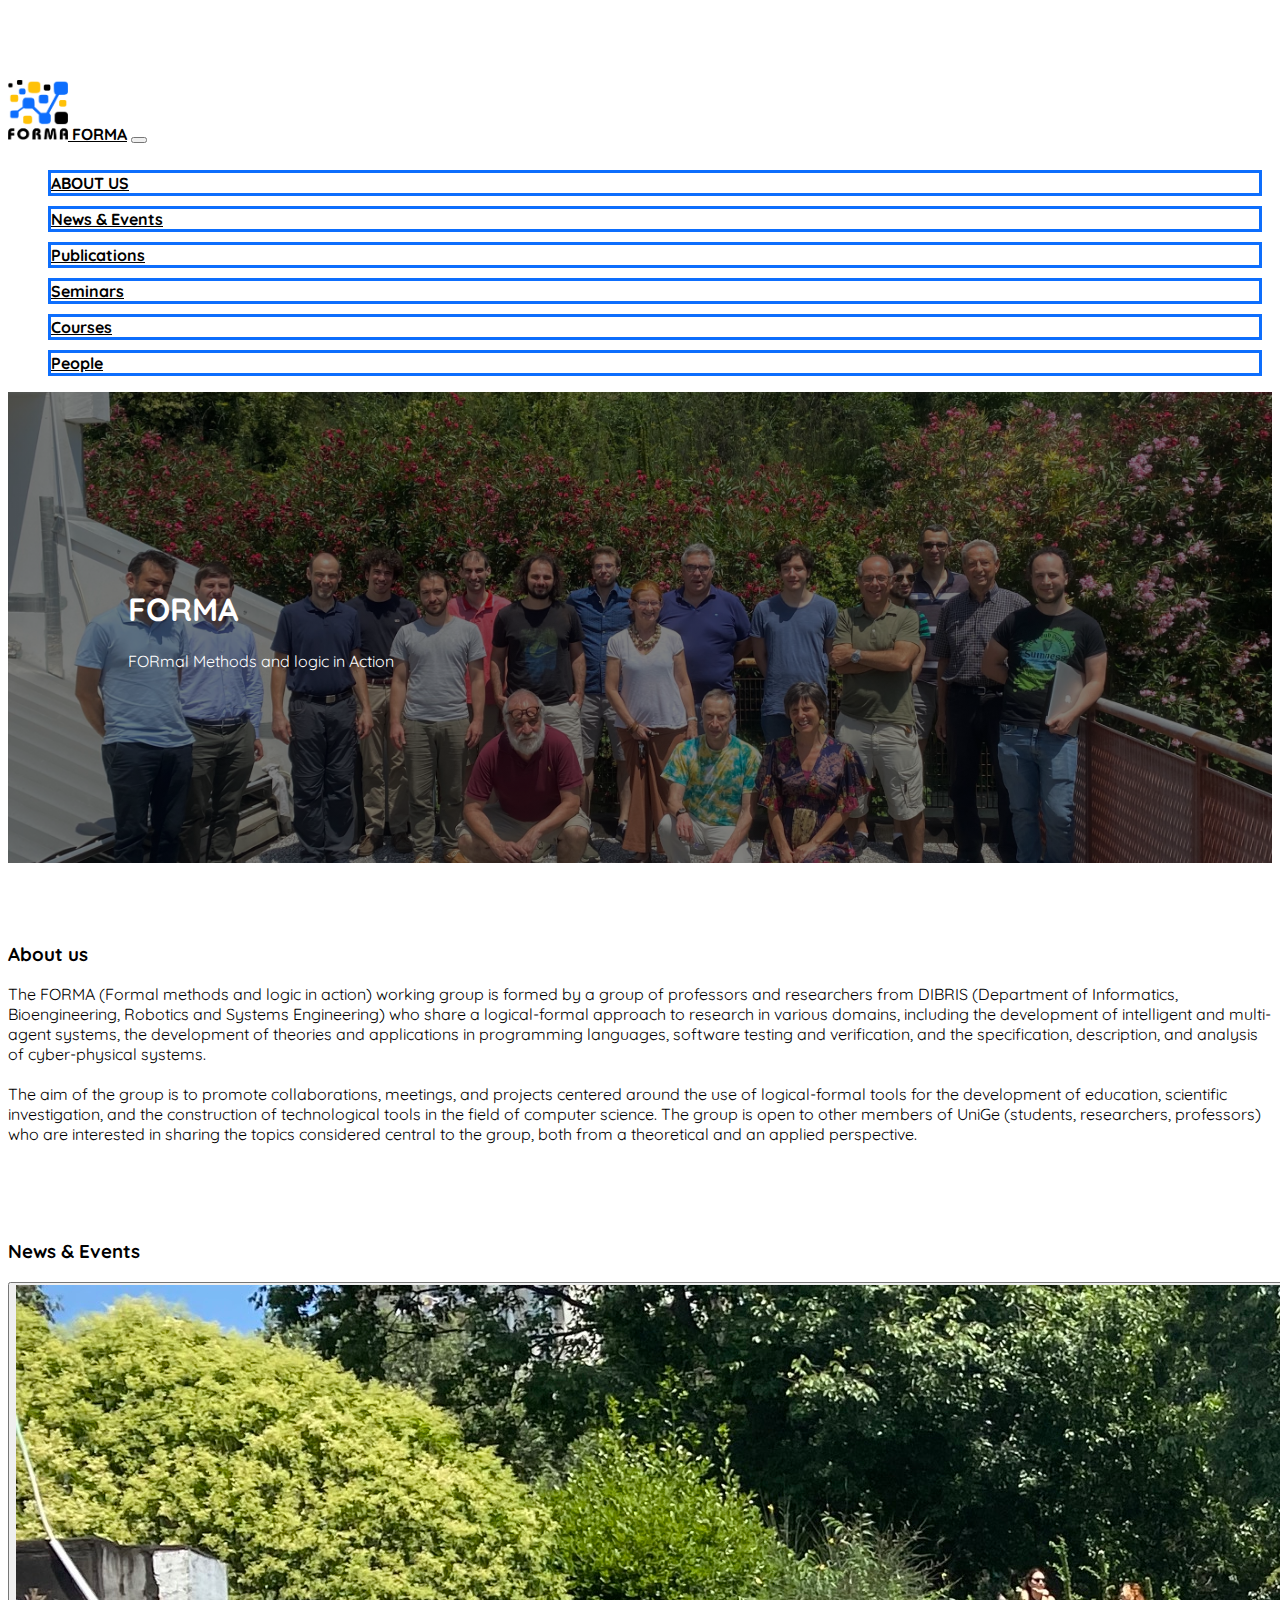
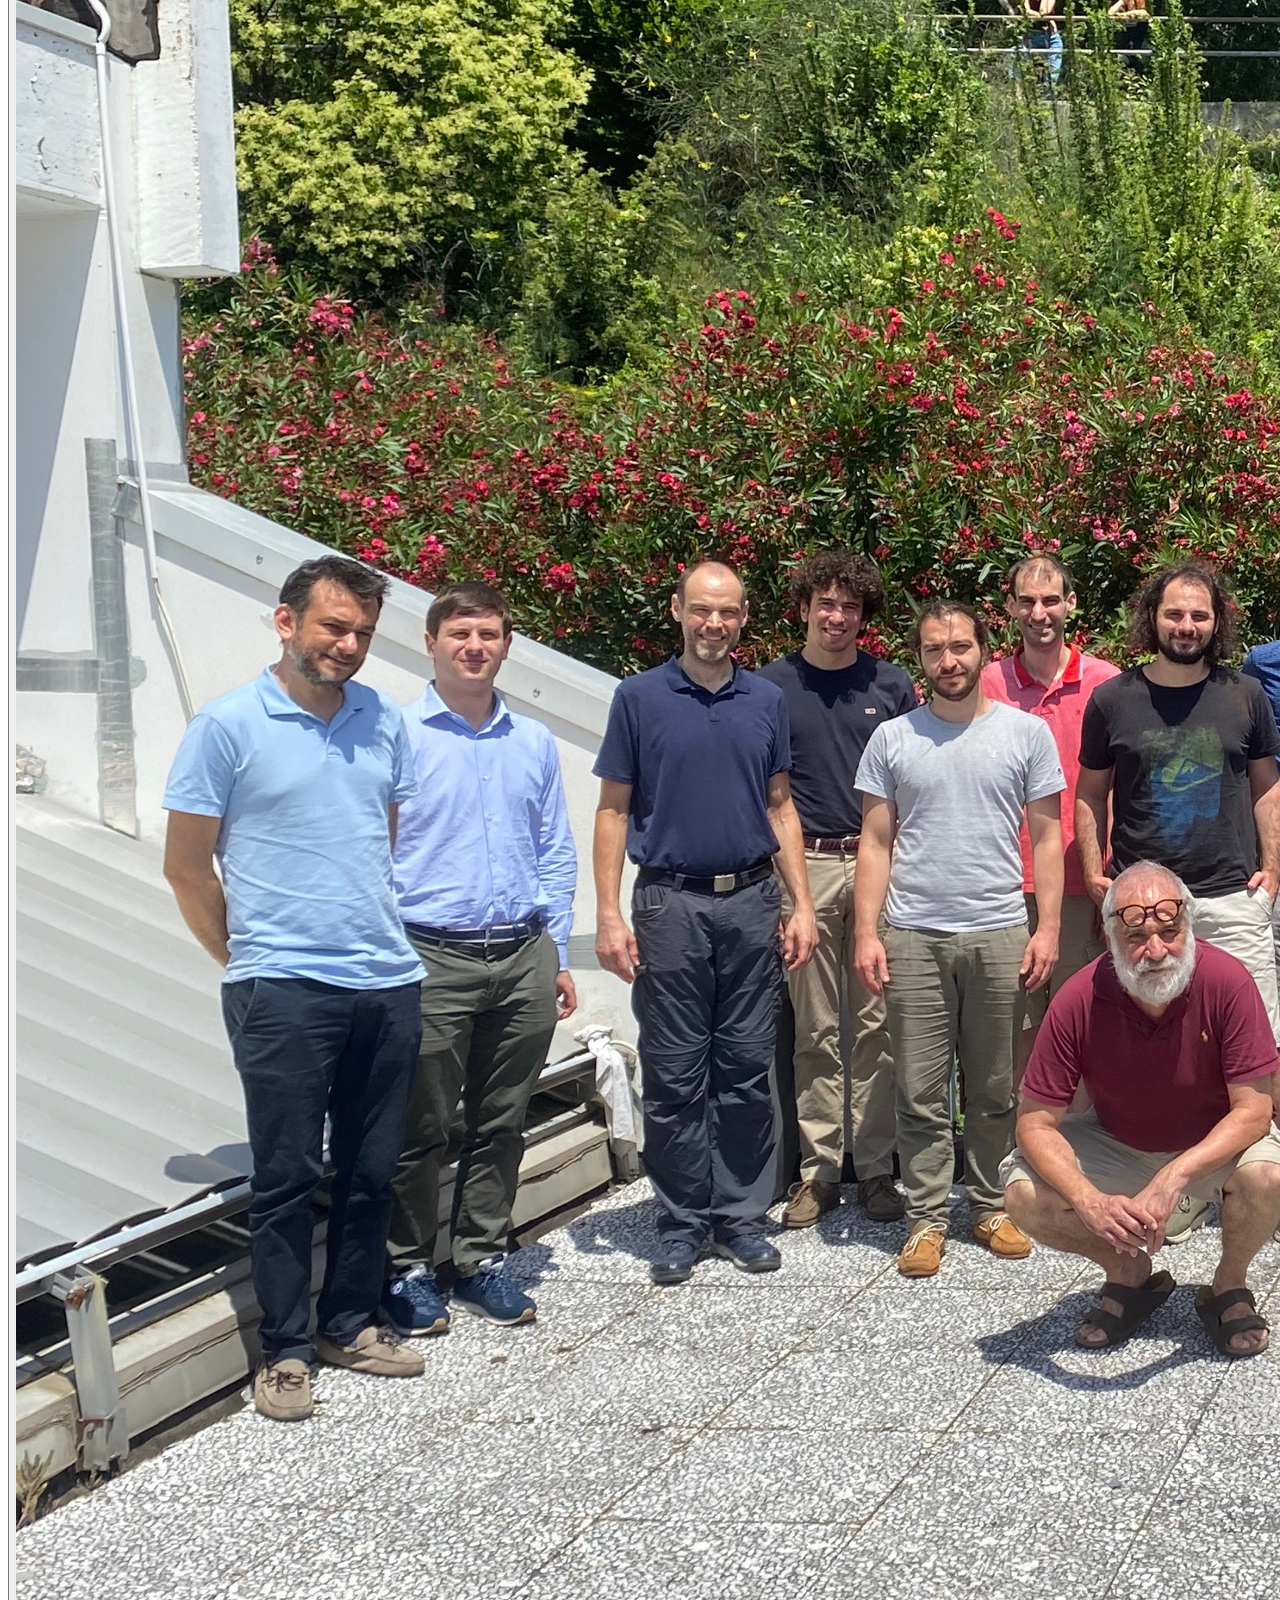
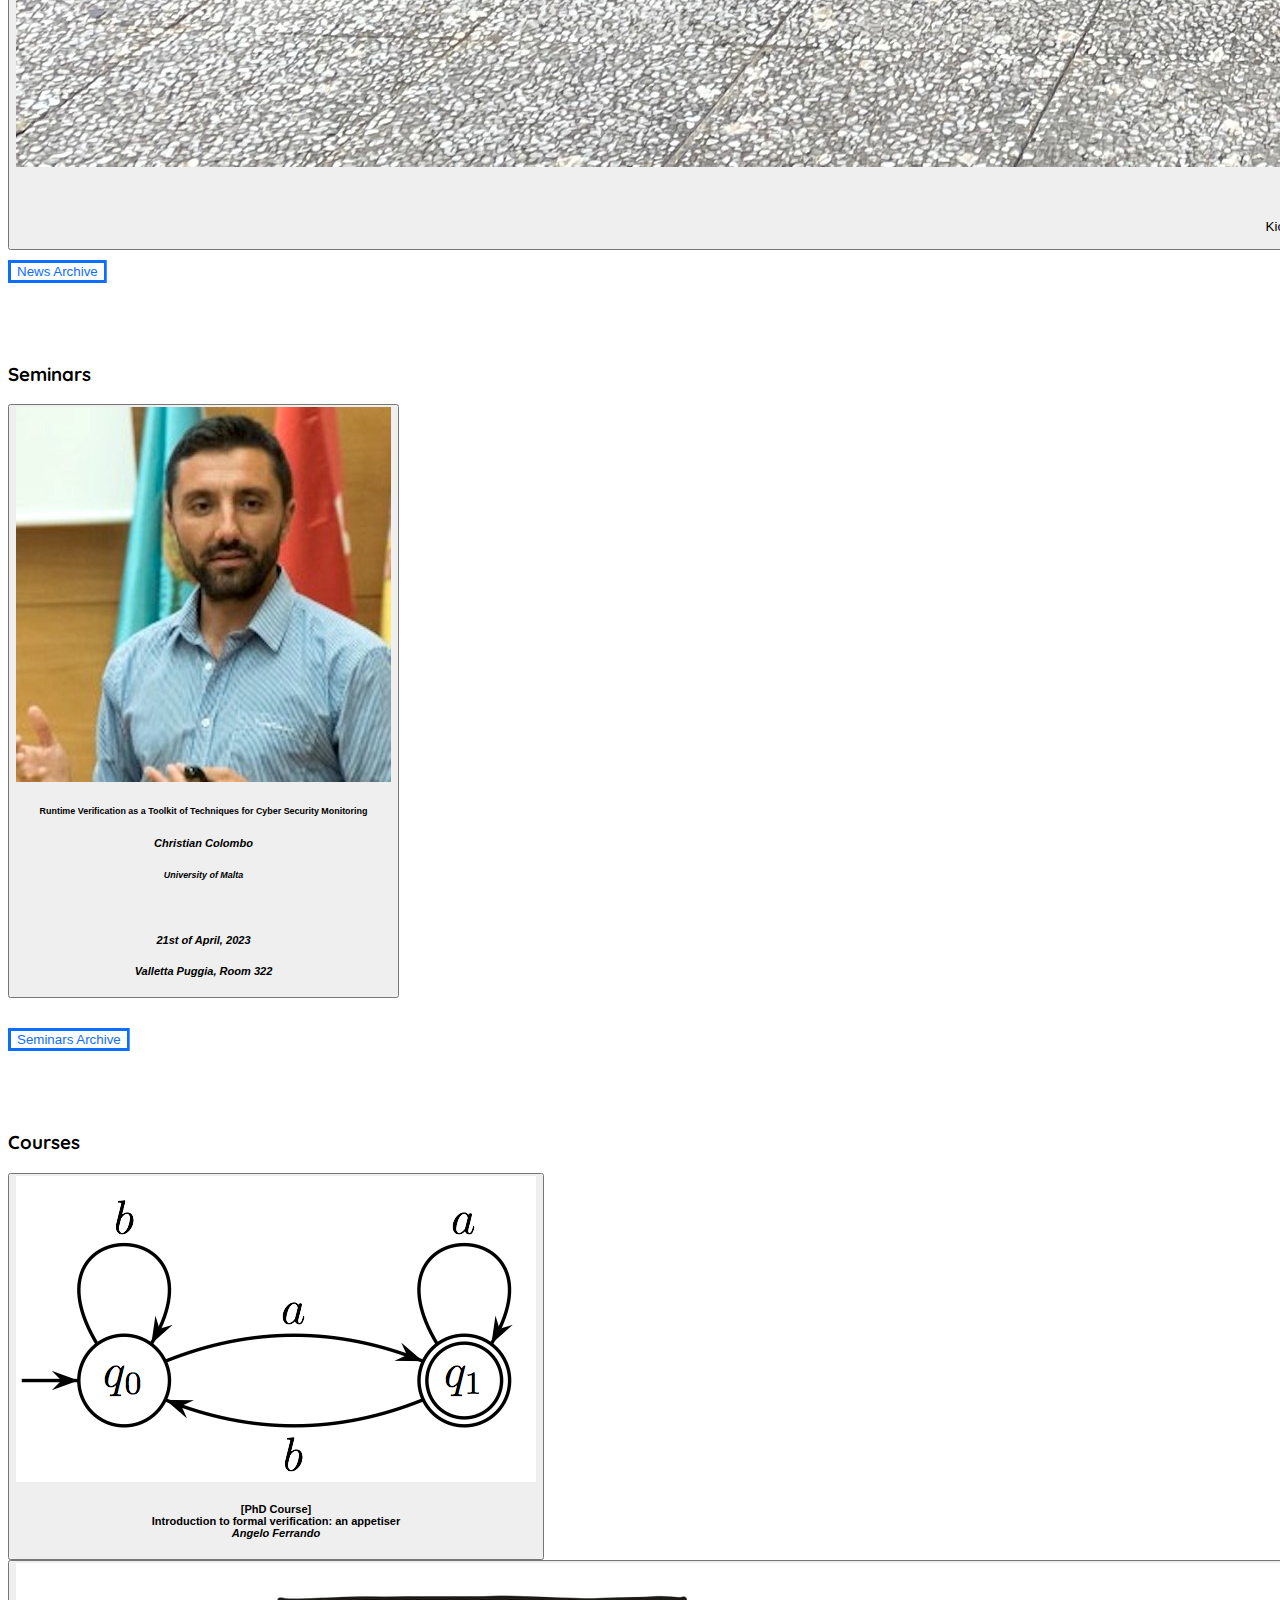
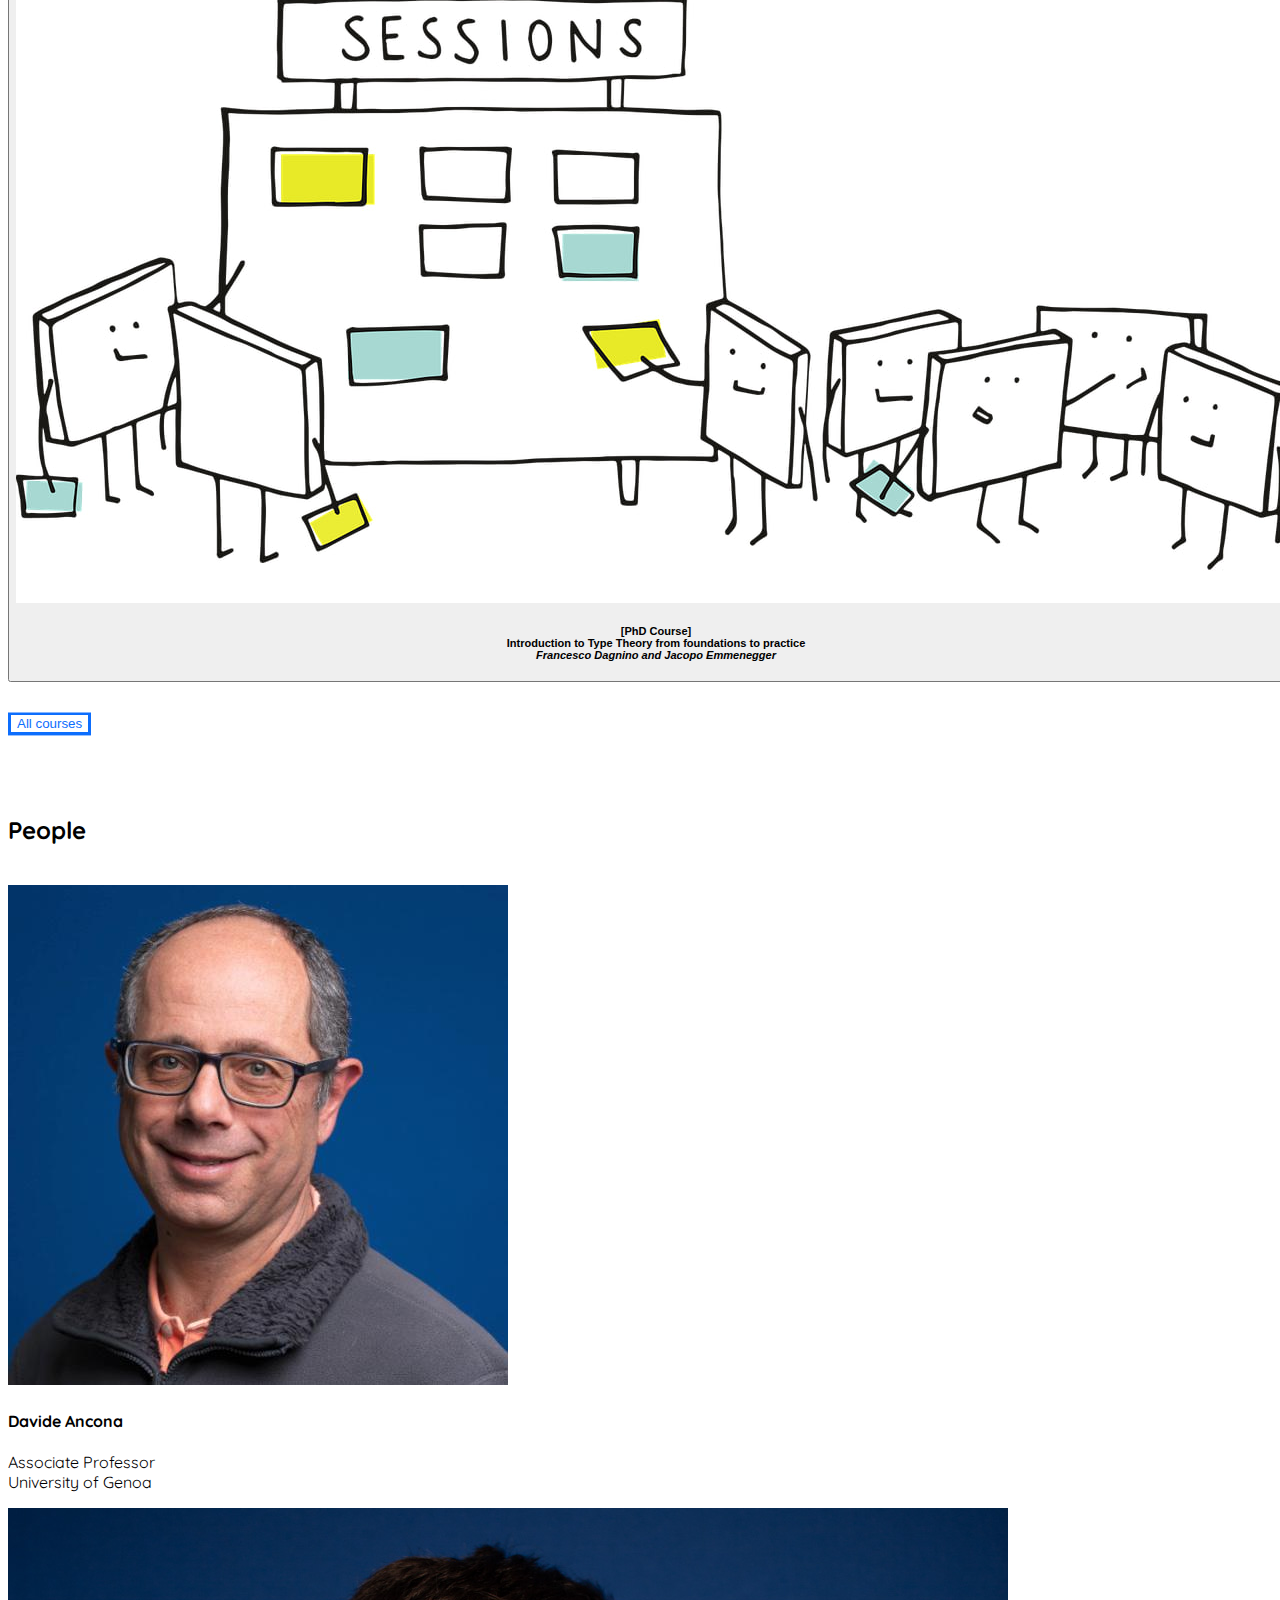
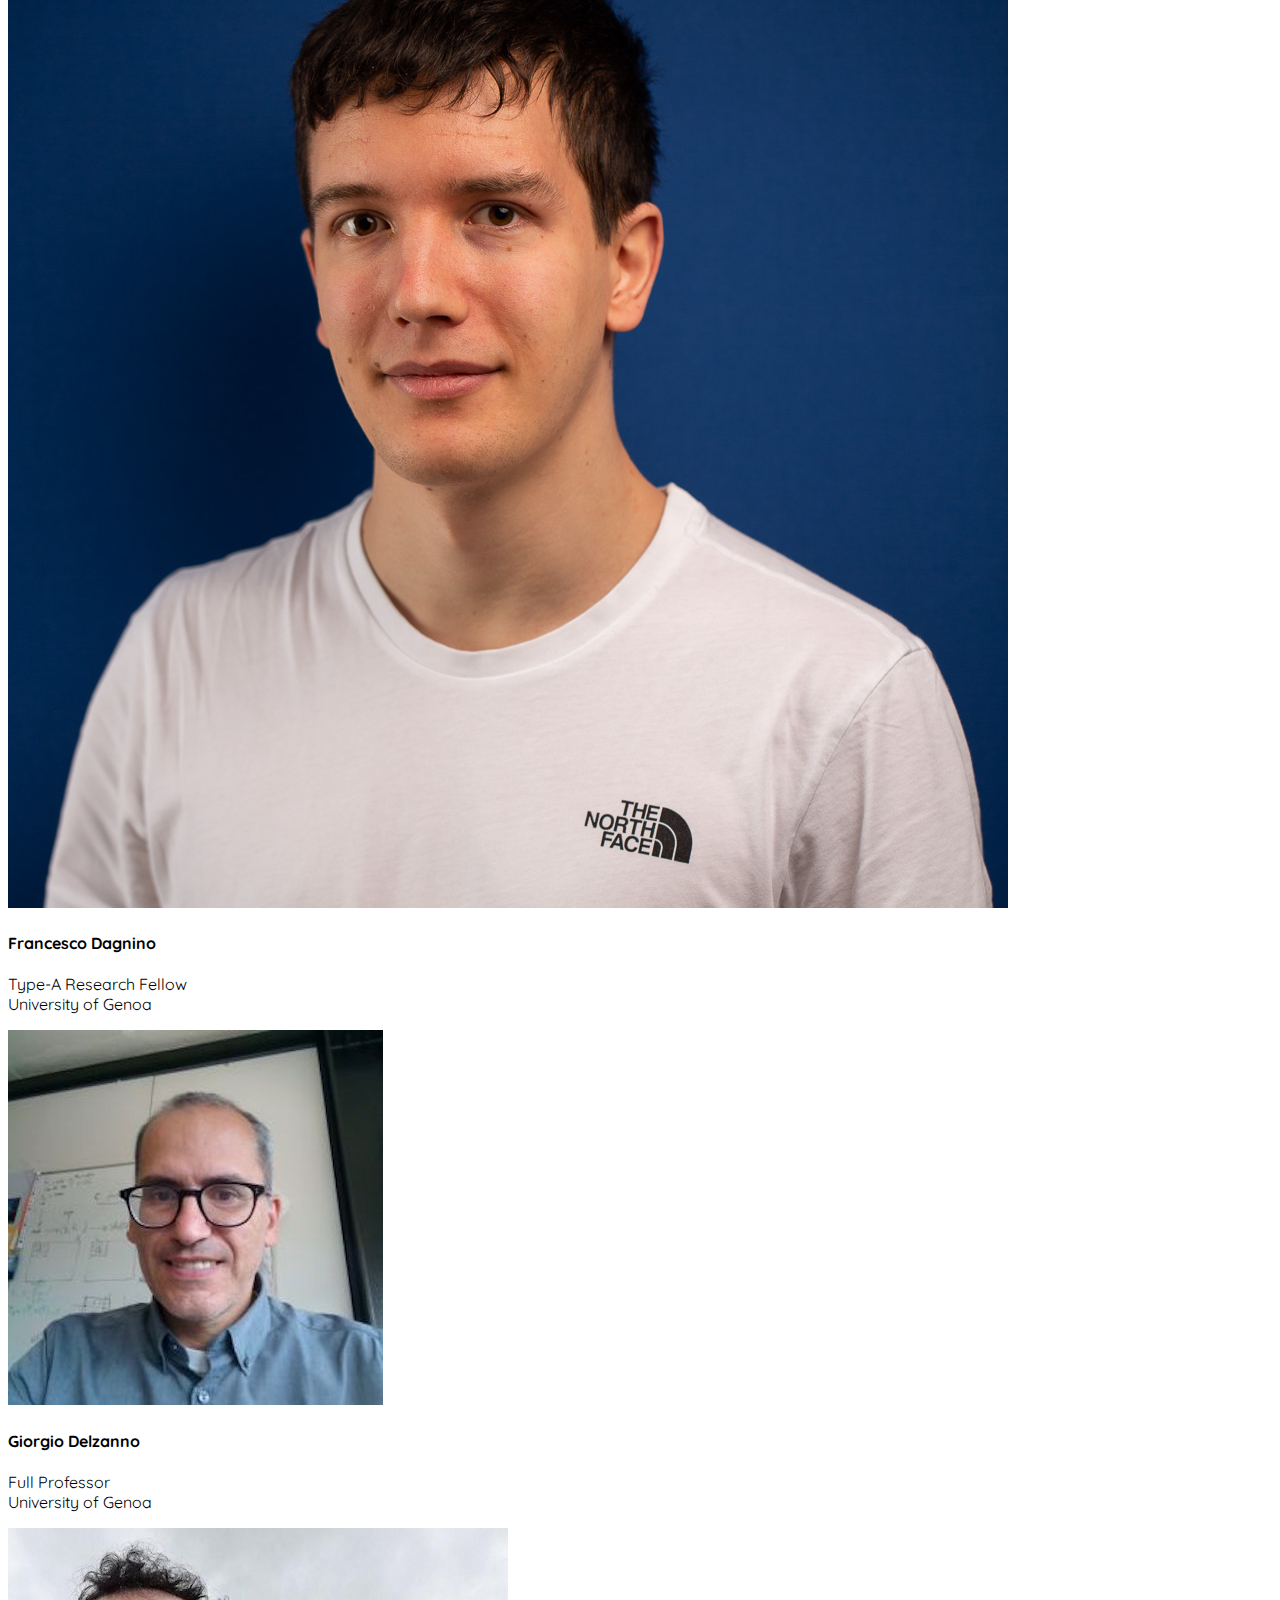
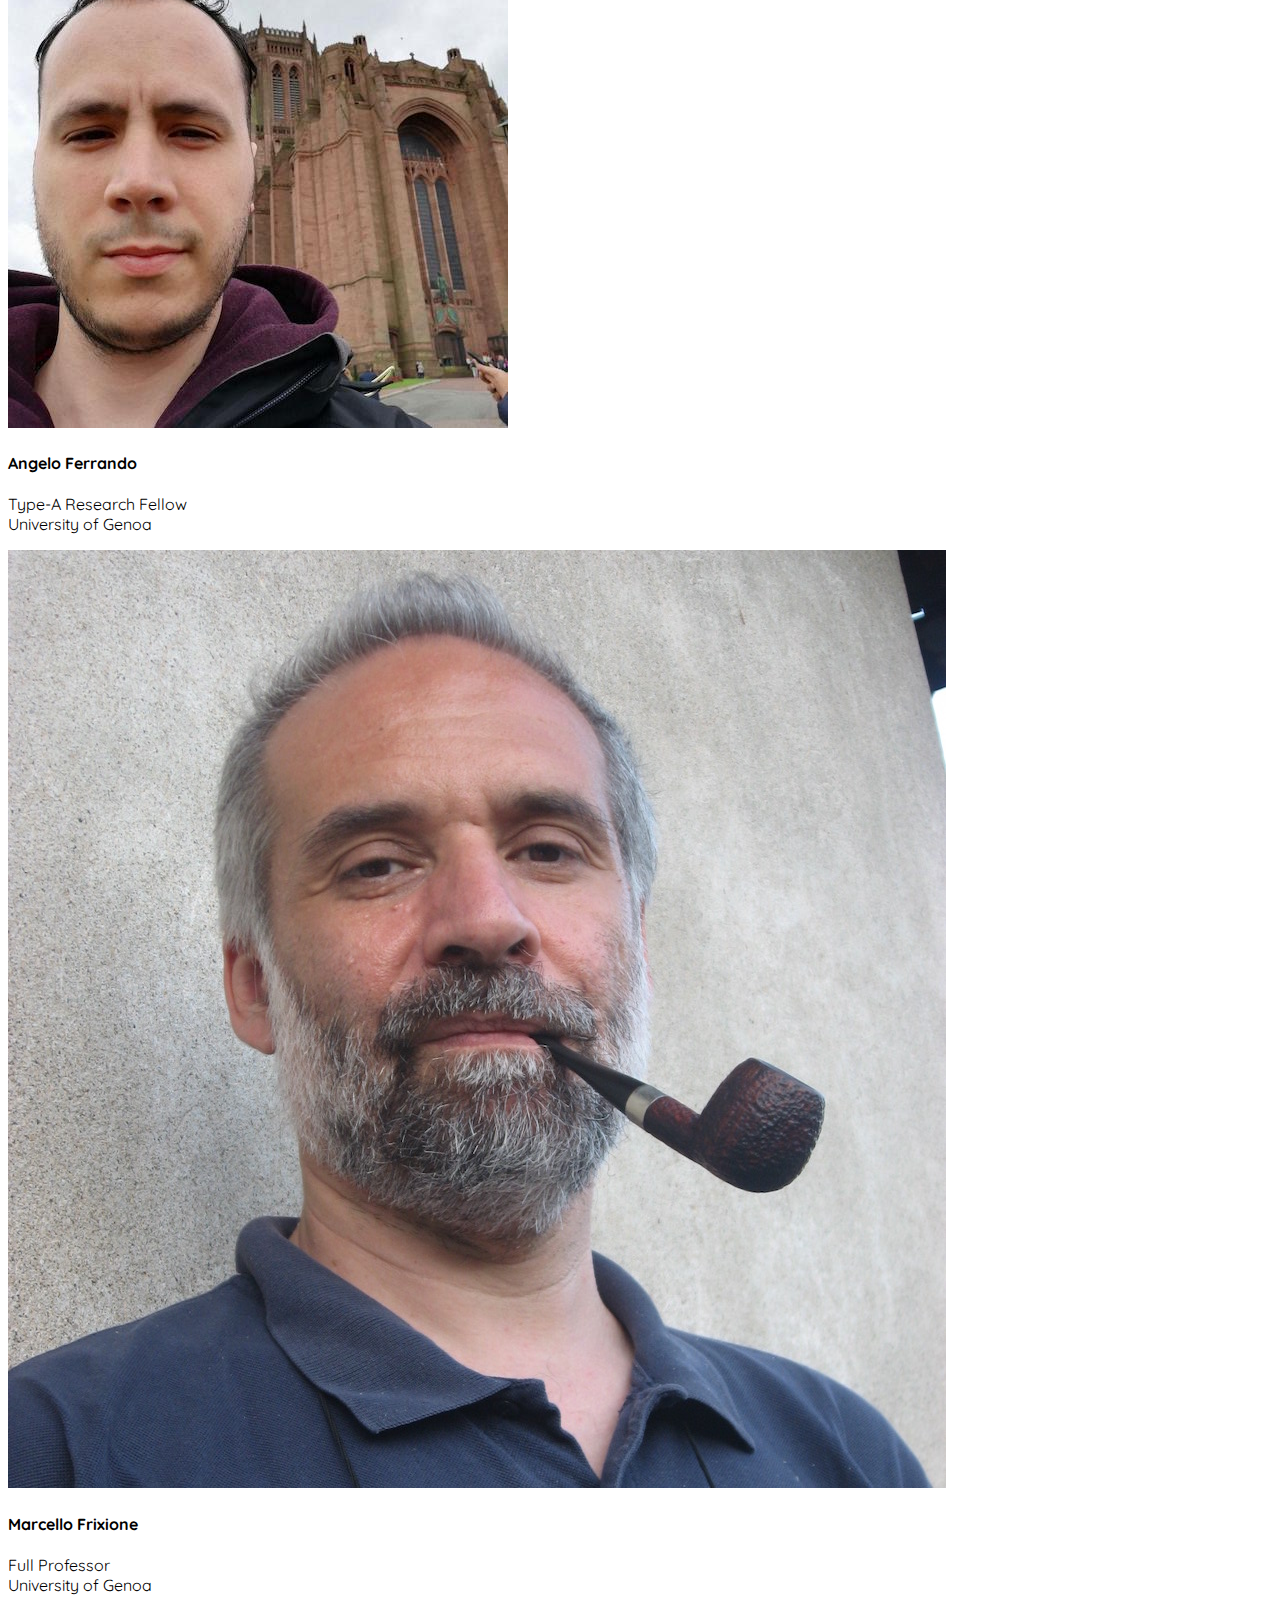
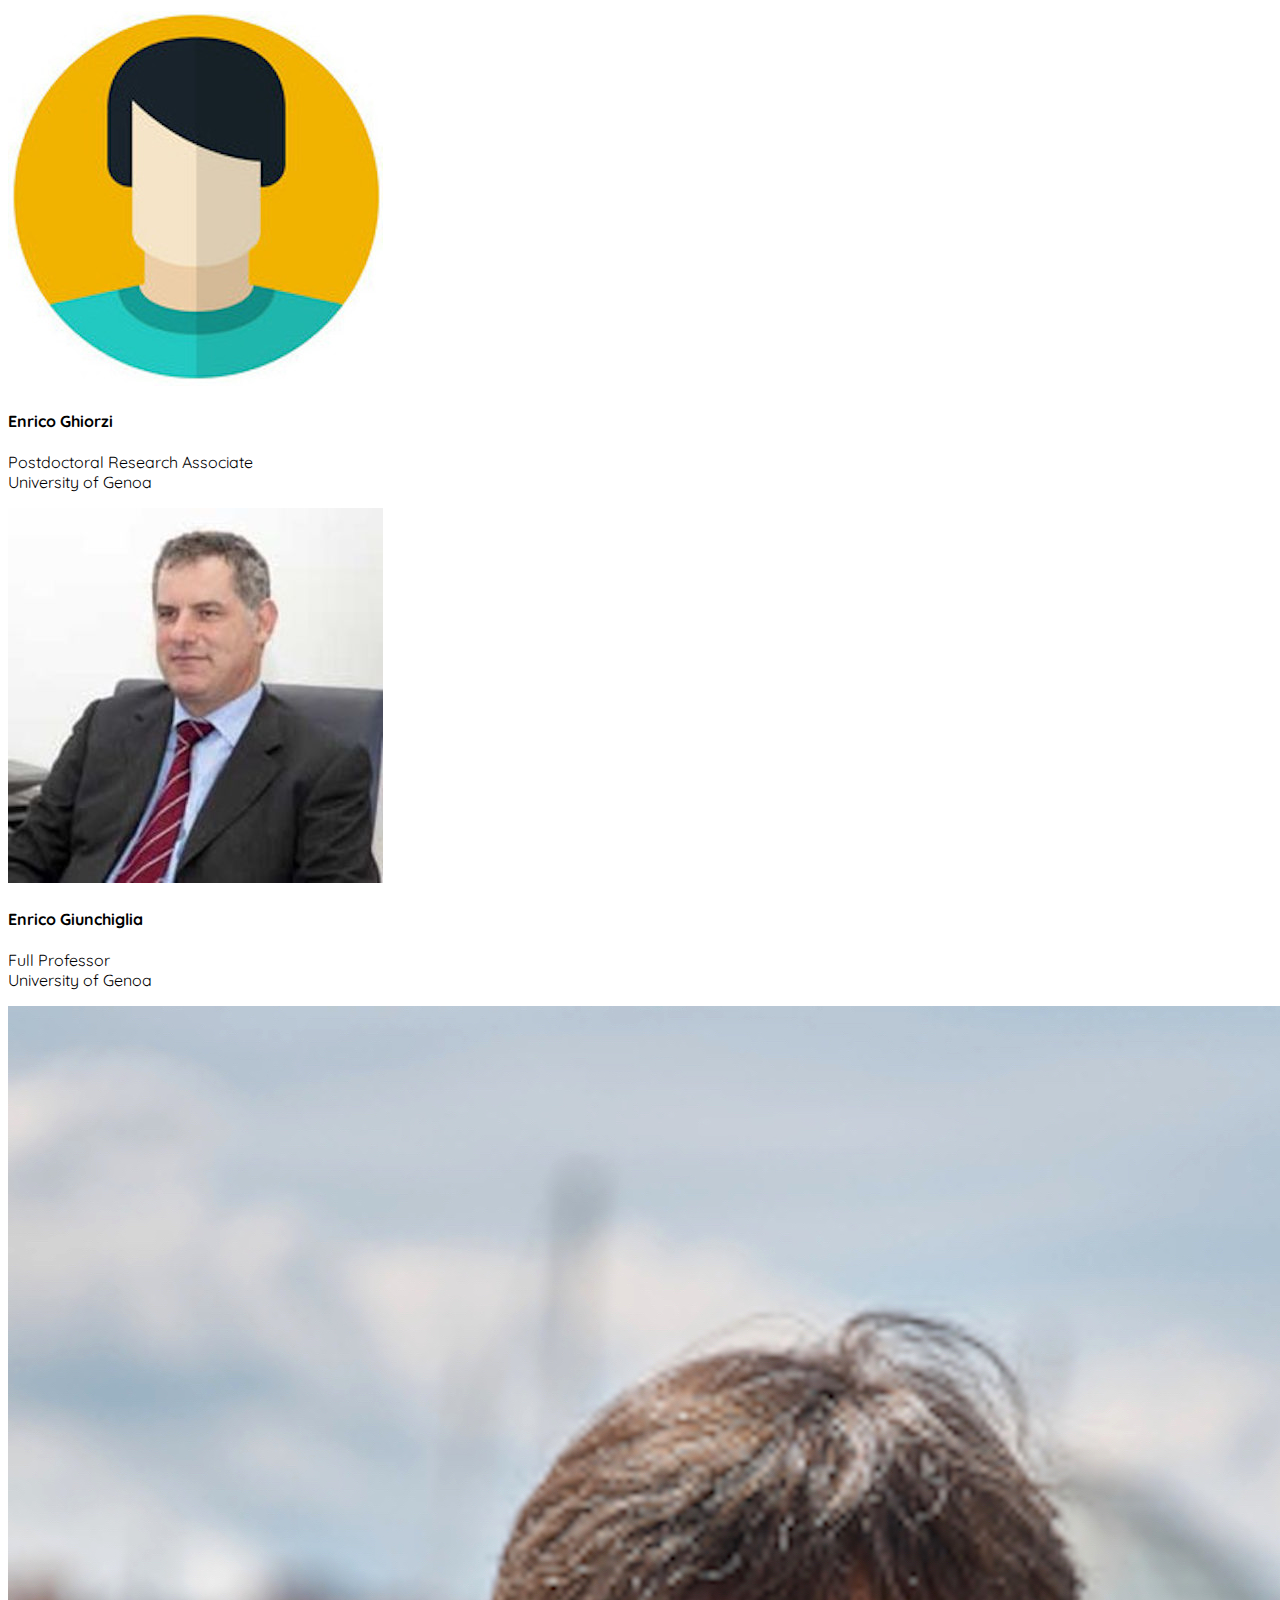
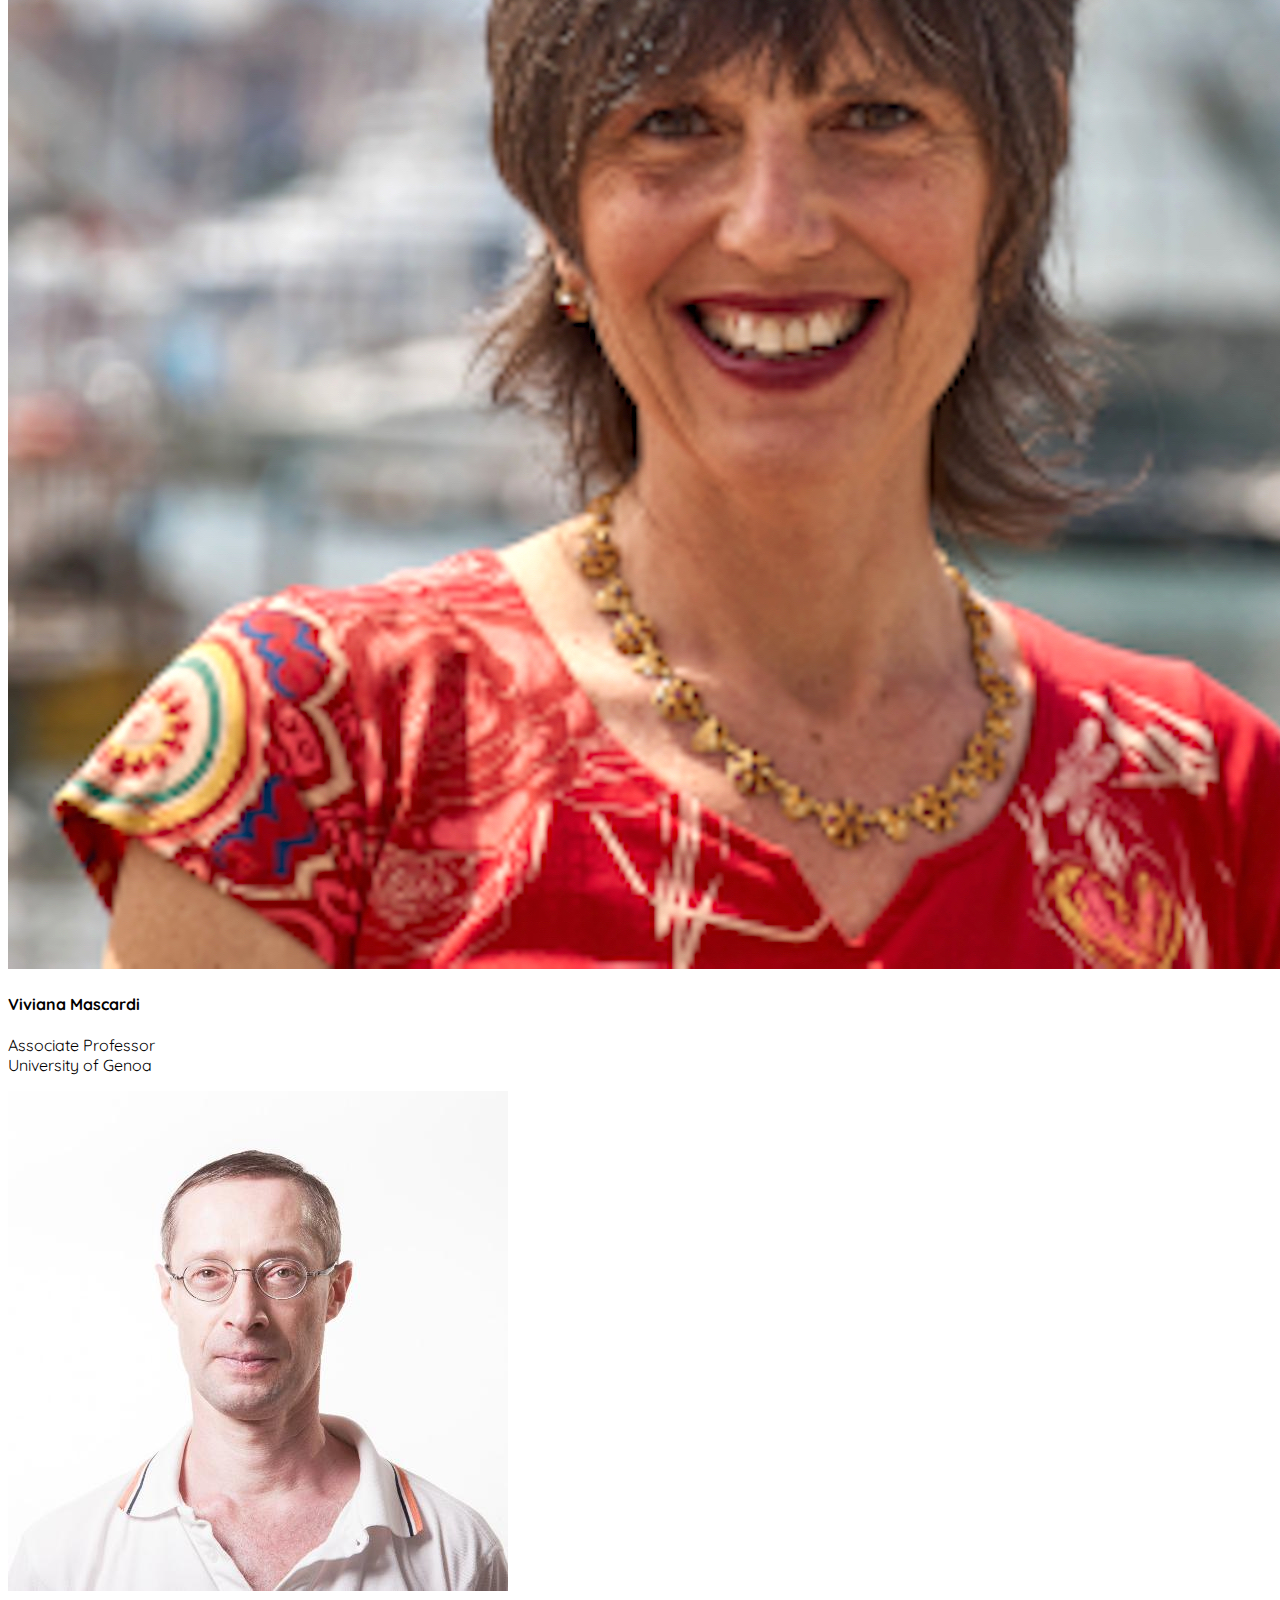
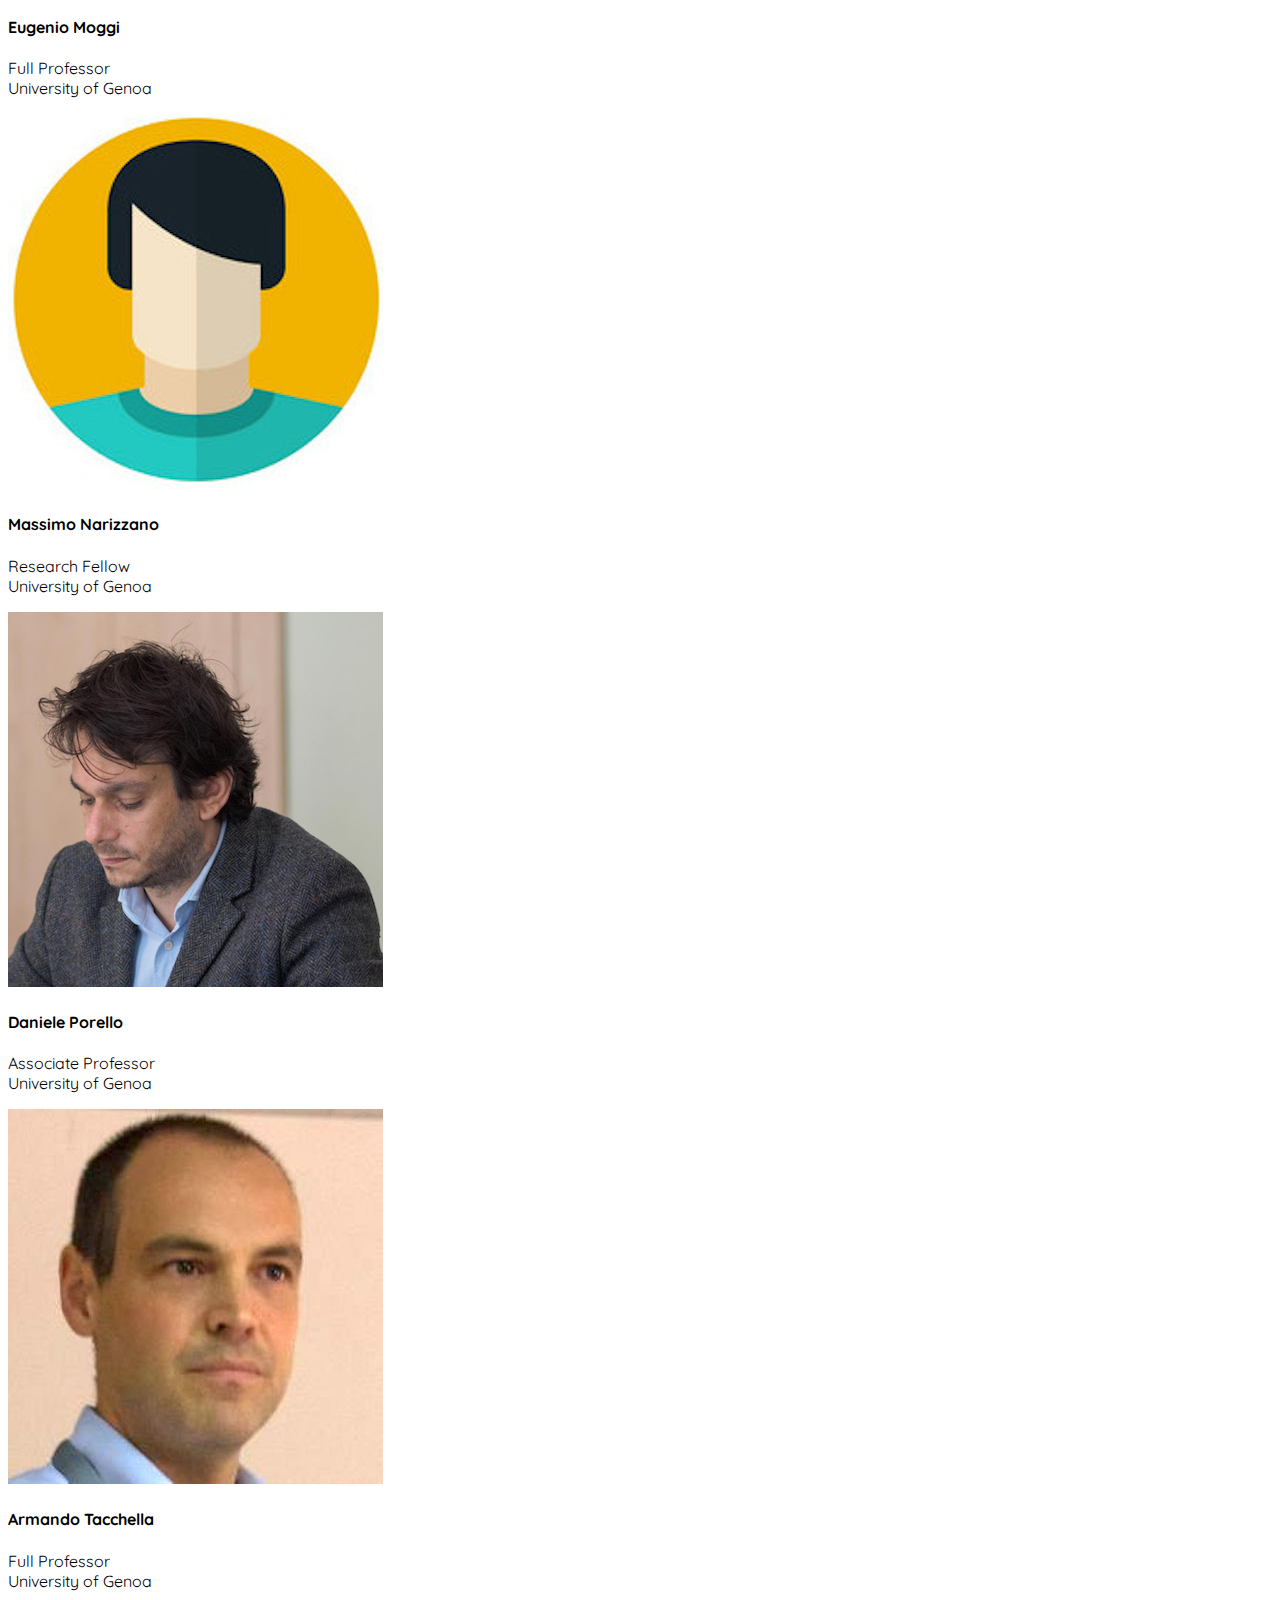
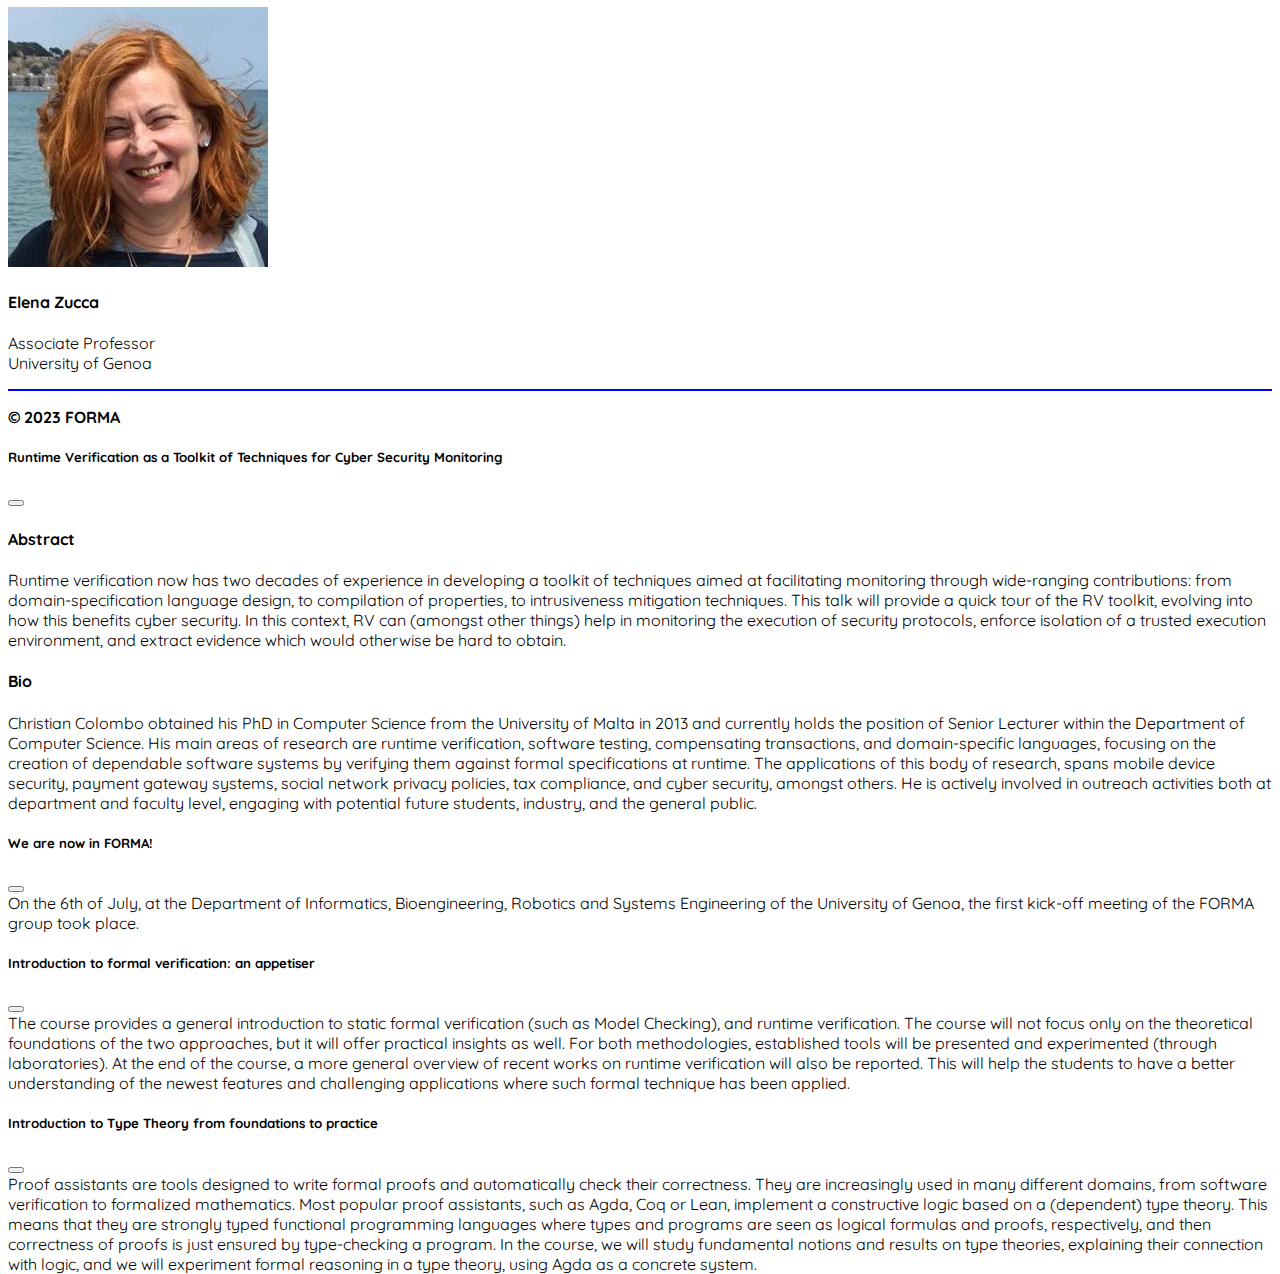
==== index.html @ 975b7815 "CSS updated" ====
<!doctype html>
<html lang="en">
  <head>
    <!-- Required meta tags -->
    <meta charset="utf-8">
    <meta name="viewport" content="width=device-width, initial-scale=1">

    <!-- Bootstrap CSS -->
    <link href="https://cdn.jsdelivr.net/npm/bootstrap@5.0.0-beta3/dist/css/bootstrap.min.css" rel="stylesheet" integrity="sha384-eOJMYsd53ii+scO/bJGFsiCZc+5NDVN2yr8+0RDqr0Ql0h+rP48ckxlpbzKgwra6" crossorigin="anonymous">
    <link rel="stylesheet" href="css/main.css">
    <link rel="stylesheet" href="https://cdn.jsdelivr.net/npm/bootstrap-icons@1.5.0/font/bootstrap-icons.css">

    <link rel="preconnect" href="https://fonts.googleapis.com">
      <link rel="preconnect" href="https://fonts.gstatic.com" crossorigin>
      <link href="https://fonts.googleapis.com/css2?family=Quicksand:wght@300;600&display=swap" rel="stylesheet">

    <title>FORMA</title>
    <link rel="apple-touch-icon" sizes="57x57" href="./images/favicon/apple-icon-57x57.png">
    <link rel="apple-touch-icon" sizes="60x60" href="./images/favicon/apple-icon-60x60.png">
    <link rel="apple-touch-icon" sizes="72x72" href="./images/favicon/apple-icon-72x72.png">
    <link rel="apple-touch-icon" sizes="76x76" href="./images/favicon/apple-icon-76x76.png">
    <link rel="apple-touch-icon" sizes="114x114" href="./images/favicon/apple-icon-114x114.png">
    <link rel="apple-touch-icon" sizes="120x120" href="./images/favicon/apple-icon-120x120.png">
    <link rel="apple-touch-icon" sizes="144x144" href="./images/favicon/apple-icon-144x144.png">
    <link rel="apple-touch-icon" sizes="152x152" href="./images/favicon/apple-icon-152x152.png">
    <link rel="apple-touch-icon" sizes="180x180" href="./images/favicon/apple-icon-180x180.png">
    <link rel="icon" type="image/png" sizes="192x192"  href="./images/favicon/android-icon-192x192.png">
    <link rel="icon" type="image/png" sizes="32x32" href="./images/favicon/favicon-32x32.png">
    <link rel="icon" type="image/png" sizes="96x96" href="./images/favicon/favicon-96x96.png">
    <link rel="icon" type="image/png" sizes="16x16" href="./images/favicon/favicon-16x16.png">
    <link rel="manifest" href="./images/favicon/manifest.json">
    <meta name="msapplication-TileColor" content="#ffffff">
    <meta name="msapplication-TileImage" content="./images/favicon/ms-icon-144x144.png">
    <meta name="theme-color" content="#ffffff">
  </head>

  <body>
    <!--Navbar-->
    <nav class="navbar fixed-top navbar-light bg-light navbar-expand-lg">
      <div class="container">
        <a class="navbar-brand" href="./index.html"><img src="./images/forma_logo.png" alt="" width="60" height="60" class="d-inline-block"> FORMA</a>
        <button class="navbar-toggler" type="button" data-bs-toggle="collapse" data-bs-target="#navbarSupportedContent" aria-controls="navbarSupportedContent" aria-expanded="false" aria-label="Toggle navigation">
          <span class="navbar-toggler-icon"></span>
        </button>
        <div class="collapse navbar-collapse" id="navbarSupportedContent">
          <ul class="navbar-nav ms-auto mb-2 mb-lg-0">
            <li class="nav-item d-1" style="--b:3px;--d:10px;" >
              <a class="nav-link active" aria-current="page" href="./index.html#aboutus">ABOUT US</a>
            </li>
              <li class="nav-item d-1" style="--b:3px;--d:10px;" >
              <a class="nav-link" href="./index.html#news" aria-disabled="true">News & Events</a>
              </li>
            <li class="nav-item d-1" style="--b:3px;--d:10px;" >
              <a class="nav-link" href="./publications.html" aria-disabled="true">Publications</a>
            </li>
            <li class="nav-item d-1" style="--b:3px;--d:10px;" >
              <a class="nav-link" href="./index.html#seminars" aria-disabled="true">Seminars</a>
            </li>
            <li class="nav-item d-1" style="--b:3px;--d:10px;" >
              <a class="nav-link" href="./index.html#courses" aria-disabled="true">Courses</a>
            </li>
            <li class="nav-item d-1" style="--b:3px;--d:10px;" >
              <a class="nav-link" href="./index.html#people">People</a>
            </li>
          </ul>
        </div>
      </div>
    </nav>

    <!--Jumbotron-->
    <div class="jumbotron bg-light text-md-center">
        <h1 class="display-4">FORMA</h1>
        <p class="lead">FORmal Methods and logic in Action</p>
        <!-- <button type="button" data-bs-toggle="modal" data-bs-target="#contacts"class="btn btn-outline-light btn-lg">Contacts</button> -->
        <!-- <a class="btn btn-outline-light btn-lg" href="#seminars" role="button">People</a> -->
    </div>

  <!--Start container-->
    <div class="container mt-3">
      <section id="aboutus">
        <h3 class="text-center">About us</h3>
        <p class="lead">
          The FORMA (Formal methods and logic in action) working group is formed by a group of professors and 
          researchers from DIBRIS (Department of Informatics, Bioengineering, Robotics and Systems Engineering) 
          who share a logical-formal approach to research in various domains, including 
            the development of intelligent and multi-agent systems,
            the development of theories and applications in programming languages,
            software testing and verification, and
            the specification, description, and analysis of cyber-physical systems.
          <br><br>
          The aim of the group is to promote collaborations, meetings, and projects centered around the use of 
          logical-formal tools for the development of education, scientific investigation, and the construction of 
          technological tools in the field of computer science. The group is open to other members of UniGe (students, 
          researchers, professors) who are interested in sharing the topics considered central to the group, both from
           a theoretical and an applied perspective.
        </p>
      </section>

      <section id="news" class="text-center">
        <h3 class="text-center">News & Events</h3>
        <div id="newsDiv" class="row row-cols-3"></div>
        <a href="./news.html"><button type="button" class="btn btn-primary d-1" style="--b:3px;--d:10px;">News Archive</button></a>
      </section>

      <!-- <section id="publications">
        <h3 class="text-center">Publications</h3>
        <div class="accordion" id="accordionFlushExample">
          <div class="accordion-item border-primary">
            <h2 class="accordion-header" id="flush-headingOne">
              <button class="accordion-button collapsed" type="button" data-bs-toggle="collapse" data-bs-target="#flush-collapseOne" aria-expanded="false" aria-controls="flush-collapseOne">
                Accordion Item #1
              </button>
            </h2>
            <div id="flush-collapseOne" class="accordion-collapse collapse" aria-labelledby="flush-headingOne" data-bs-parent="#accordionFlushExample">
              <div class="accordion-body">Placeholder content for this accordion, which is intended to demonstrate the <code>.accordion-flush</code> class. This is the first item's accordion body.</div>
            </div>
          </div>
        </div>
      </section> -->

      <section id="seminars" class="text-center">
        <h3 class="text-center">Seminars</h3>
        <div id="seminarsDiv" class="row row-cols-3"></div>
        <br>
        <a href="./seminars.html"><button type="button" class="btn btn-primary d-1" style="--b:3px;--d:10px;">Seminars Archive</button></a>
      </section>

      <section id="courses" class="text-center">
        <h3 class="text-center">Courses</h3>
        <div id="coursesDiv" class="row row-cols-3"></div>
        <br>
        <a href="./courses.html"><button type="button" class="btn btn-primary d-1" style="--b:3px;--d:10px;">All courses</button></a>
      </section>

      <section id="people">
        <div class="people">
          <h2 class="text-center">People</h2>
          <br>
          <div id="peopleDiv" class="row pt-5 g-3"></div>  
        </div>
      </section>

      <!-- Footer -->
      <div id="footer">
        <div id="contacts">
          <!-- signup form -->
          <hr class="mt-5">
          <div class="row align-items-center">
            <div class="col">
              <p><strong>&copy; 2023 FORMA</strong></p>
              <!-- <div class="icons">
                <a href="#" class="text-decoration-none">
                  <i class="bi bi-envelope-fill"></i>
                </a>
                <a href="#" class="text-decoration-none">
                  <i class="bi bi-facebook"></i>
                </a>
                <a href="#" class="text-decoration-none">
                  <i class="bi bi-twitter"></i>
                </a>
                <a href="#" class="text-decoration-none">
                  <i class="bi bi-github"></i>
                </a>
              </div> -->
              <!-- <div class="col-md-5 text-center text-md-end py-2">
                <span> &copy; 2023 FORMA</span>
              </div> -->
            </div>
          </div>
        </div>
      </div>

      <div id="modals"></div>
    
      <script src="https://cdn.jsdelivr.net/npm/bootstrap@5.0.0-beta3/dist/js/bootstrap.bundle.min.js" integrity="sha384-JEW9xMcG8R+pH31jmWH6WWP0WintQrMb4s7ZOdauHnUtxwoG2vI5DkLtS3qm9Ekf" crossorigin="anonymous"></script>
    </div>
  </body>

  <script type="text/javascript" src="scripts/json_handler.js"></script>
  <script type="text/javascript">
    updateNews(3);
    updateSeminars(3);
    updateCourses(3);
    updatePeople();
  </script>
</html>
---- css/main.css ----
html, body {
	height: 100%;
	font-family: 'Quicksand', sans-serif;
	position: relative;
  margin-top: 40px;
}

.jumbotron {
	padding: 176px 120px;
	background: linear-gradient(rgba(0,0,0,.5), rgba(0,0,0,.5)), url('../images/news/kick-off.png') no-repeat center / cover ;
	color: #fff;
}

hr {
	border: 0.5px solid #0000FF;
}

section {
    padding-top:100px;
    margin-top:-40px;
}

.d-1 {
    --c: #0d6efd; /* the color */
    --b: .1em;    /* border length*/
    --d: 20px;    /* the cube depth */

    --_s: calc(var(--d) + var(--b));

    color: var(--c);
    border: solid #0000;
    border-width: var(--b) var(--b) var(--_s) var(--_s);
    background:
      conic-gradient(at left var(--d)  bottom var(--d),
        #0000 90deg, rgb(255 255 255 /0.3) 0 225deg,rgb(255 255 255 /0.6) 0) border-box,
      conic-gradient(at left var(--_s) bottom var(--_s),
        #0000 90deg,var(--c) 0) 0 100%/calc(100% - var(--b)) calc(100% - var(--b))  border-box;
    transform: translate(calc(var(--d)/-1),var(--d));
    clip-path:
      polygon(
       var(--d) 0%,
       var(--d) 0%,
       100% 0%,
       100% calc(100% - var(--d)),
       100% calc(100% - var(--d)),
       var(--d) calc(100% - var(--d))
      );
    transition: 0.5s;
  }
  .d-1:hover {
    transform: translate(0,0);
    clip-path:
      polygon(
       0% var(--d),
       var(--d) 0%,
       100% 0%,
       100% calc(100% - var(--d)),
       calc(100% - var(--d)) 100%,
       0% 100%
     );
  }

.navbar-brand, .navbar-nav>li>a {
	color: black !important;
	font-weight: bold !important;
}

html::-webkit-scrollbar {
	width: 20px;
}

html::-webkit-scrollbar-track {
	background-color: transparent;
}

html::-webkit-scrollbar-thumb {
	background-image: url('../images/scrollbar.png ');
	background-repeat: no-repeat, no-repeat;
	background-size: 20px;
}
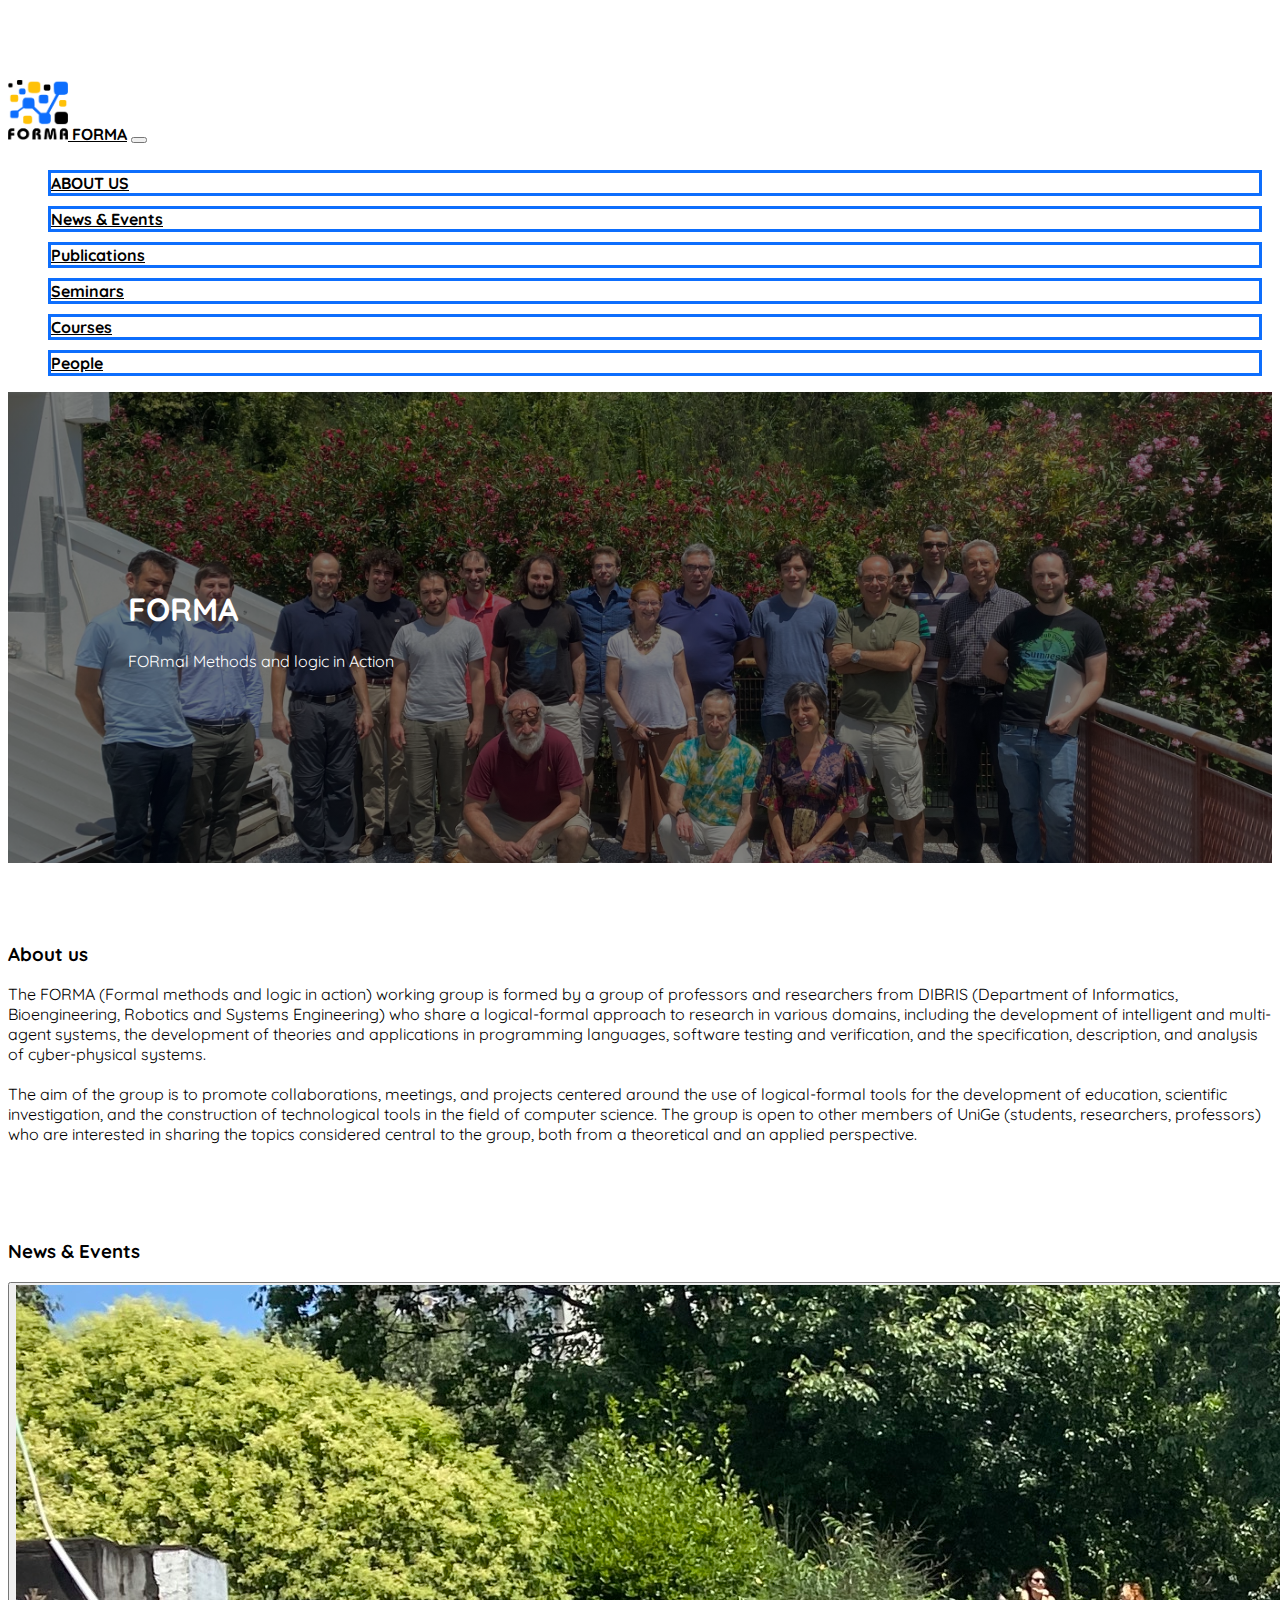
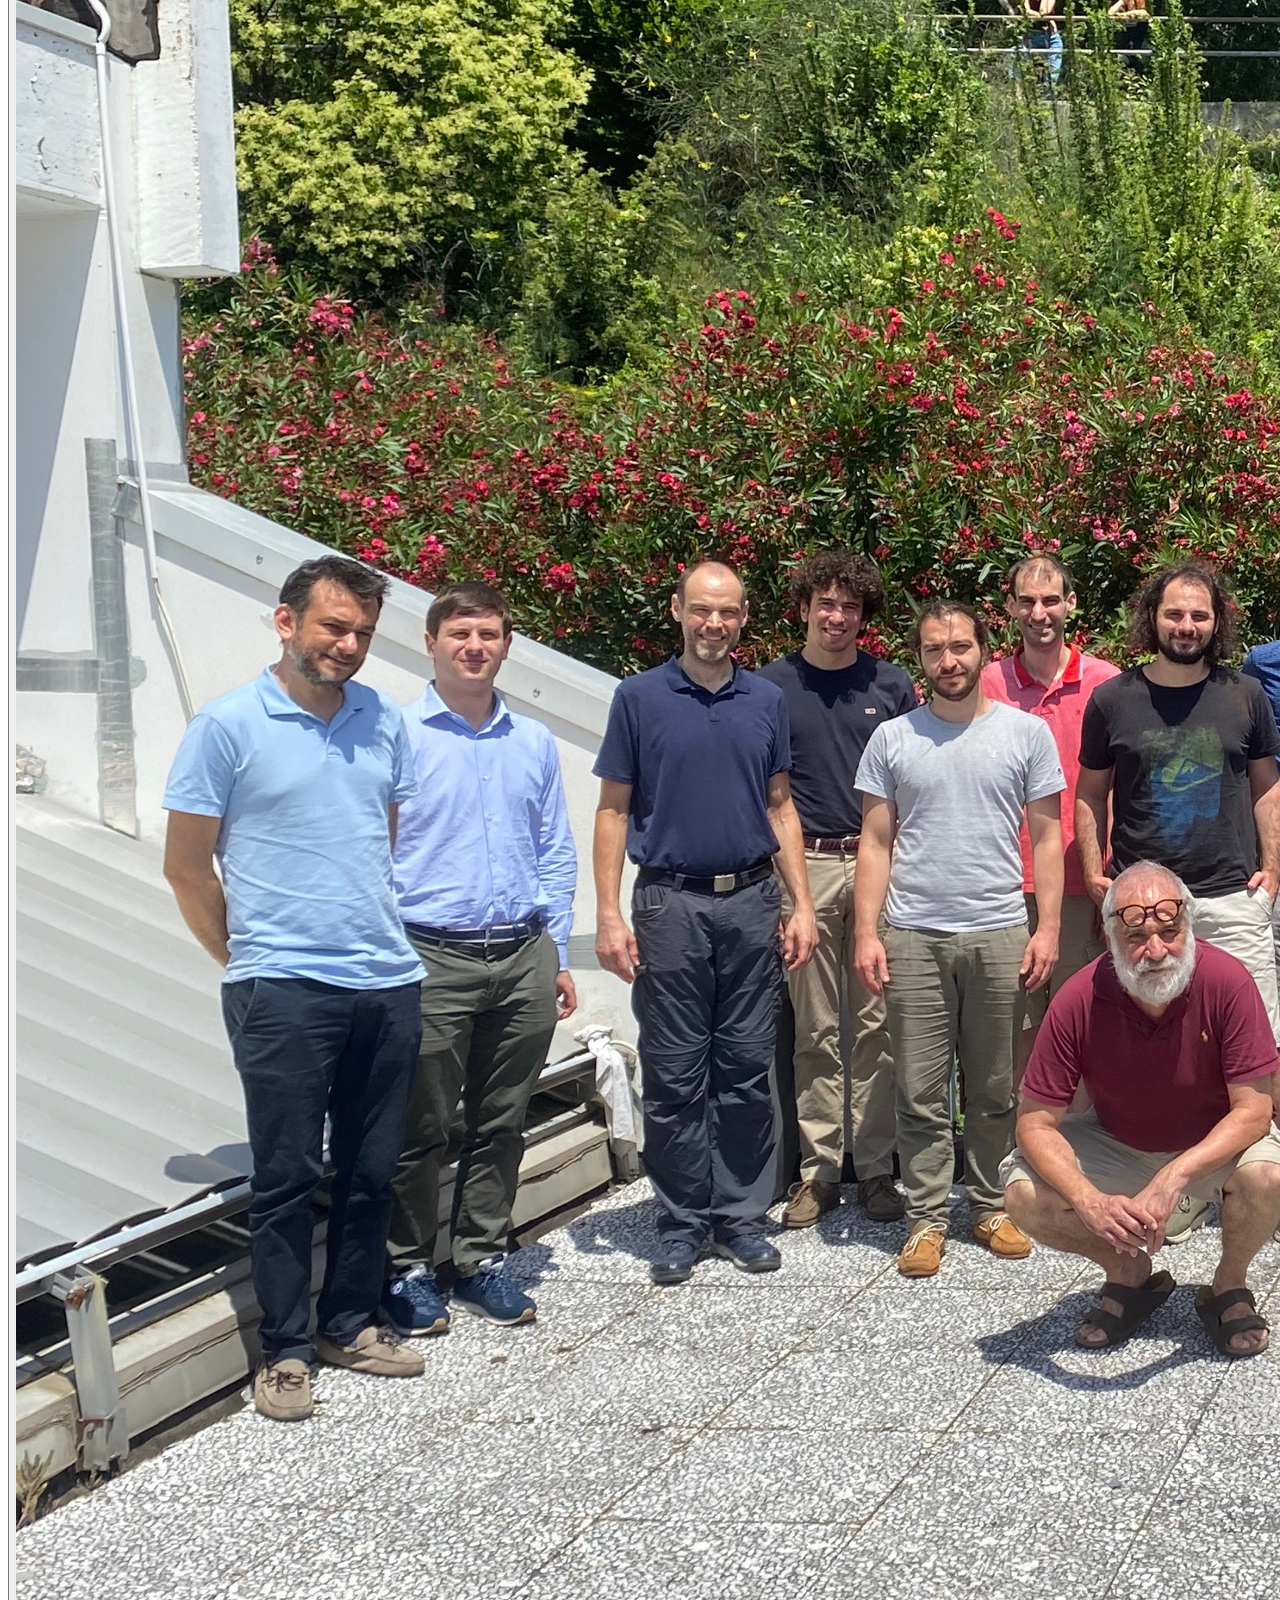
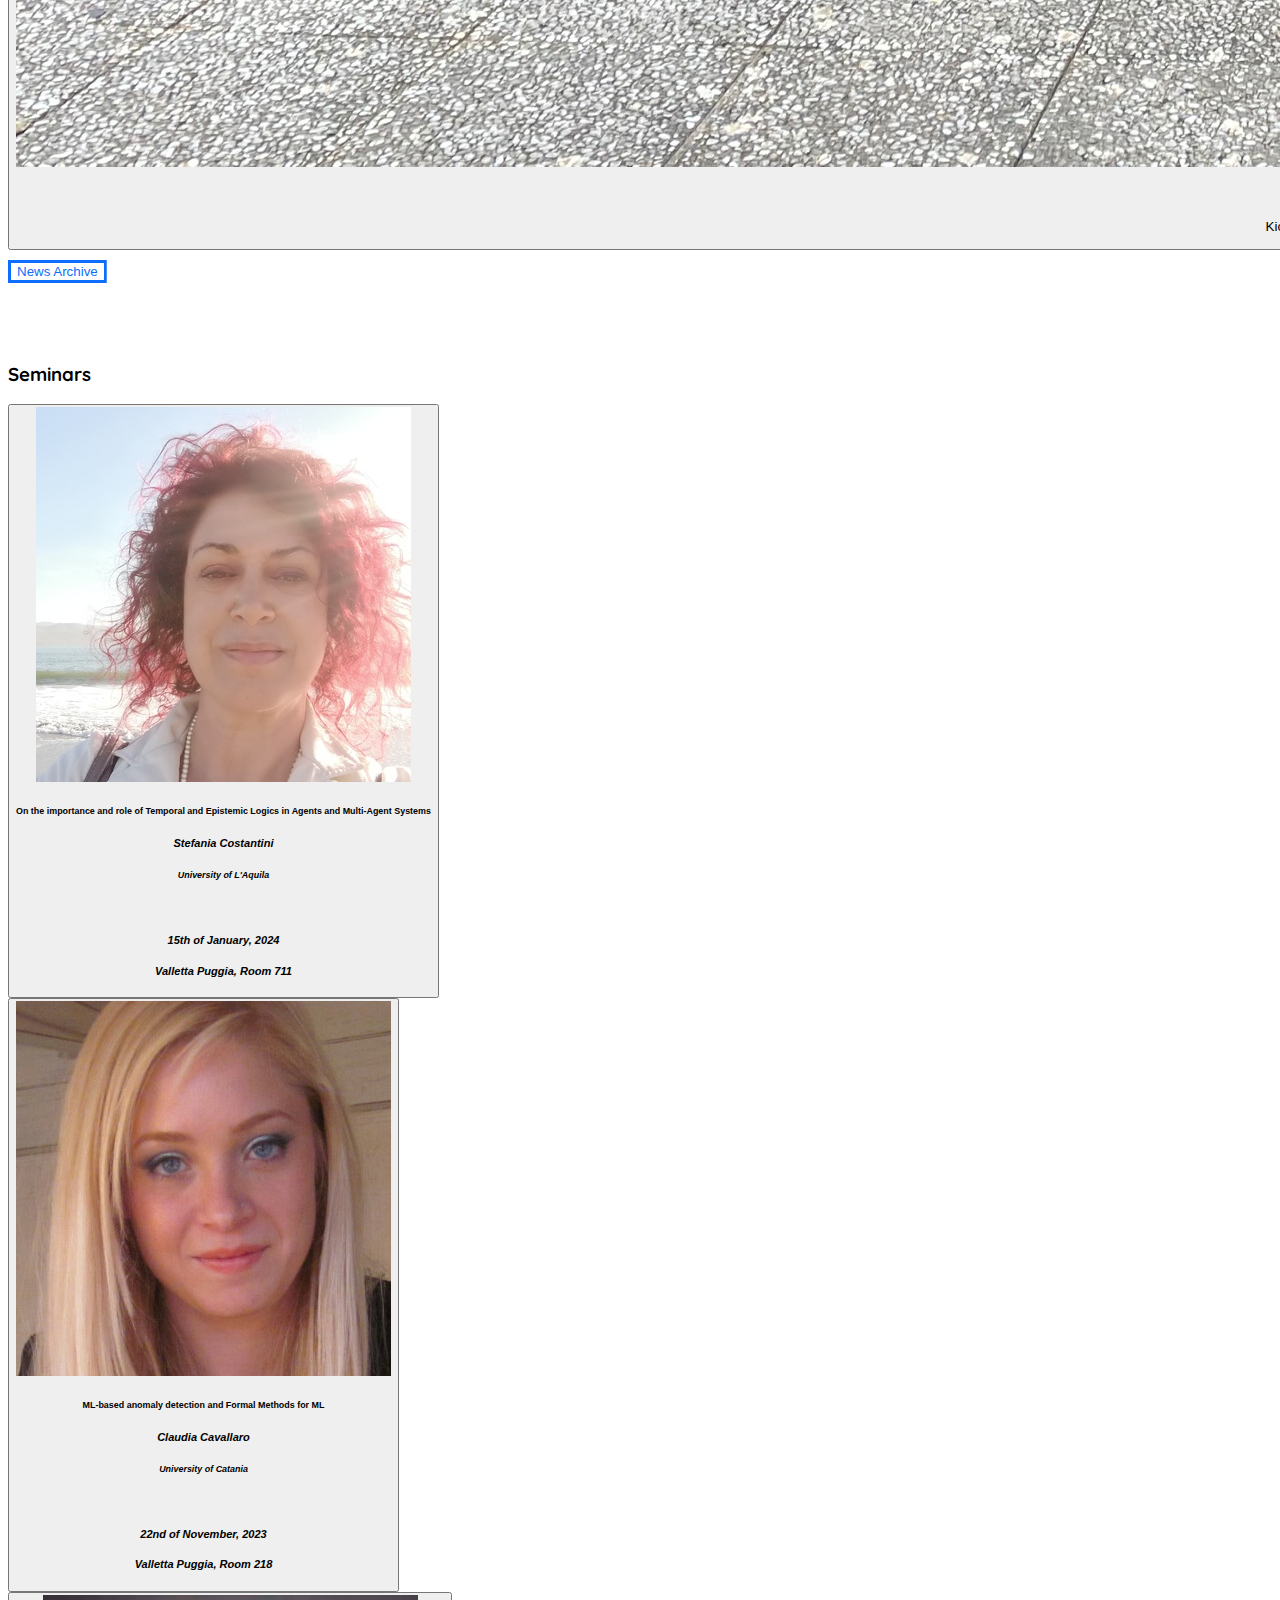
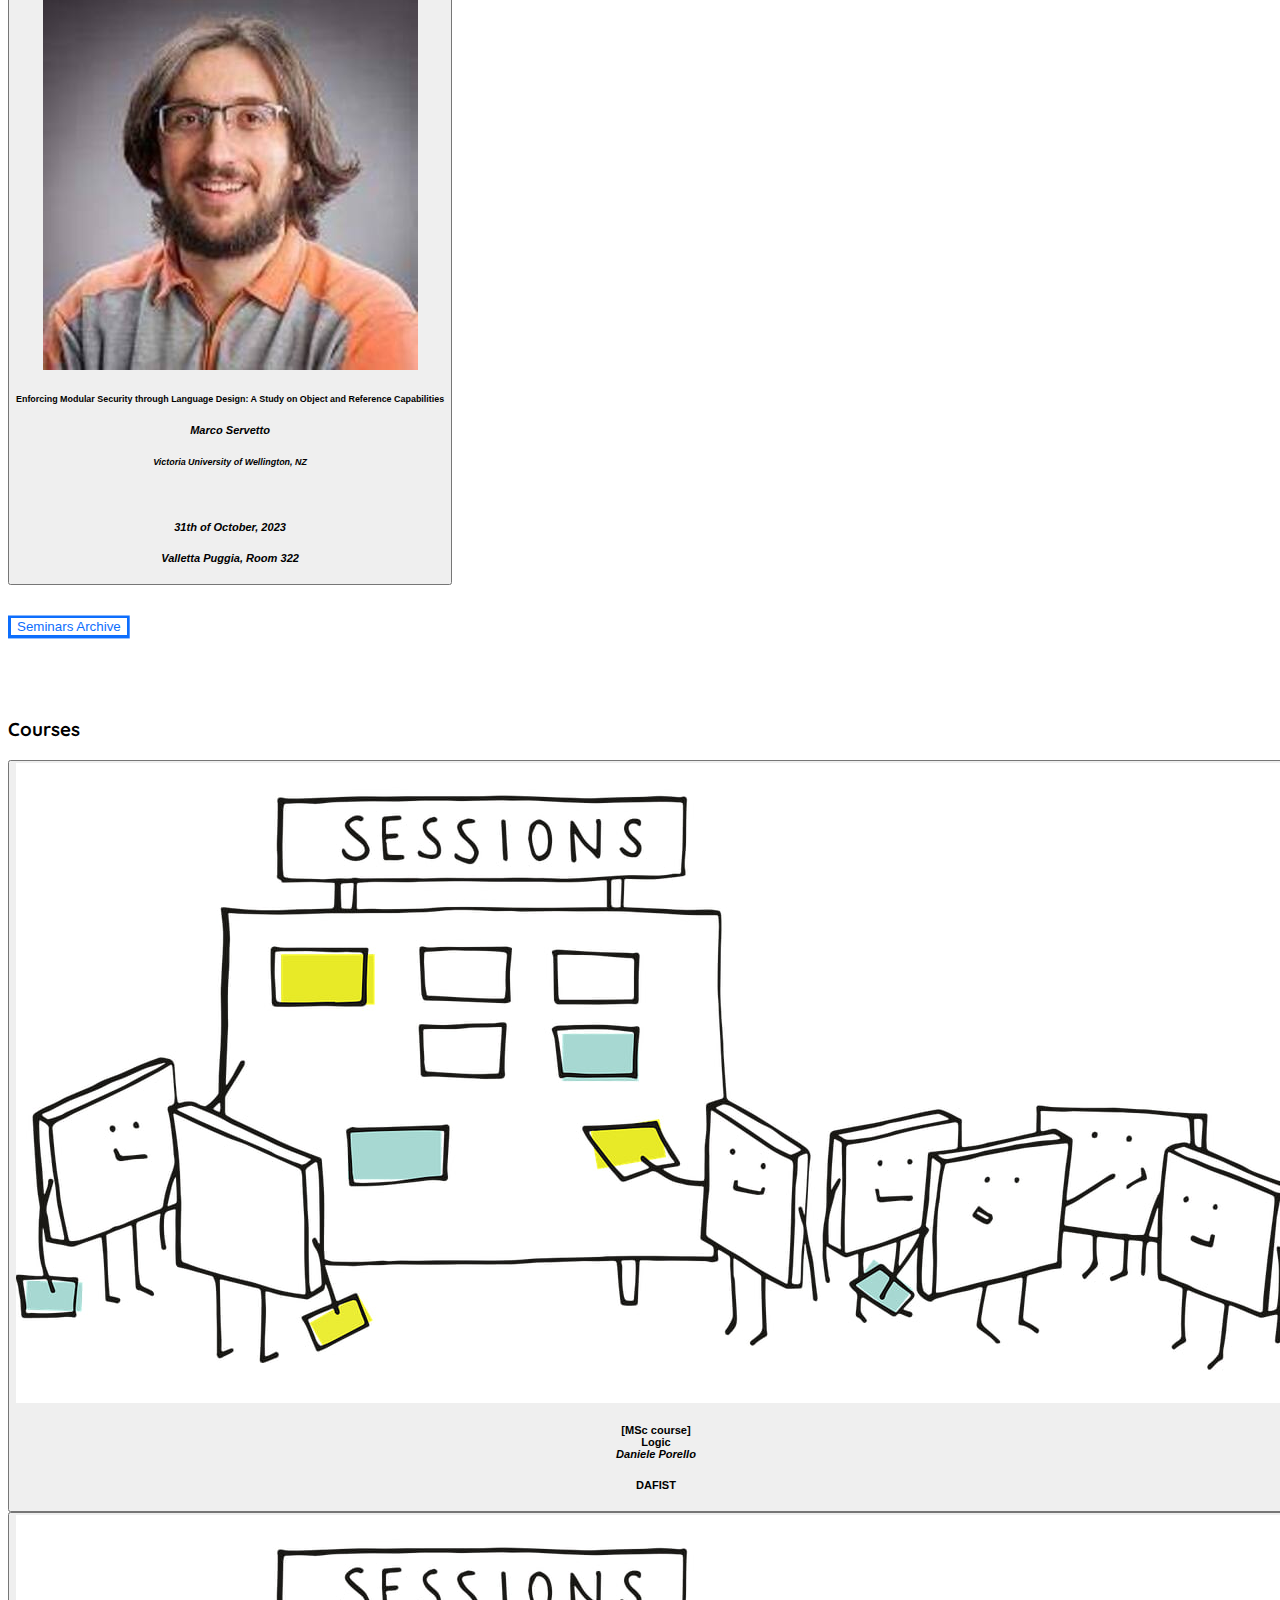
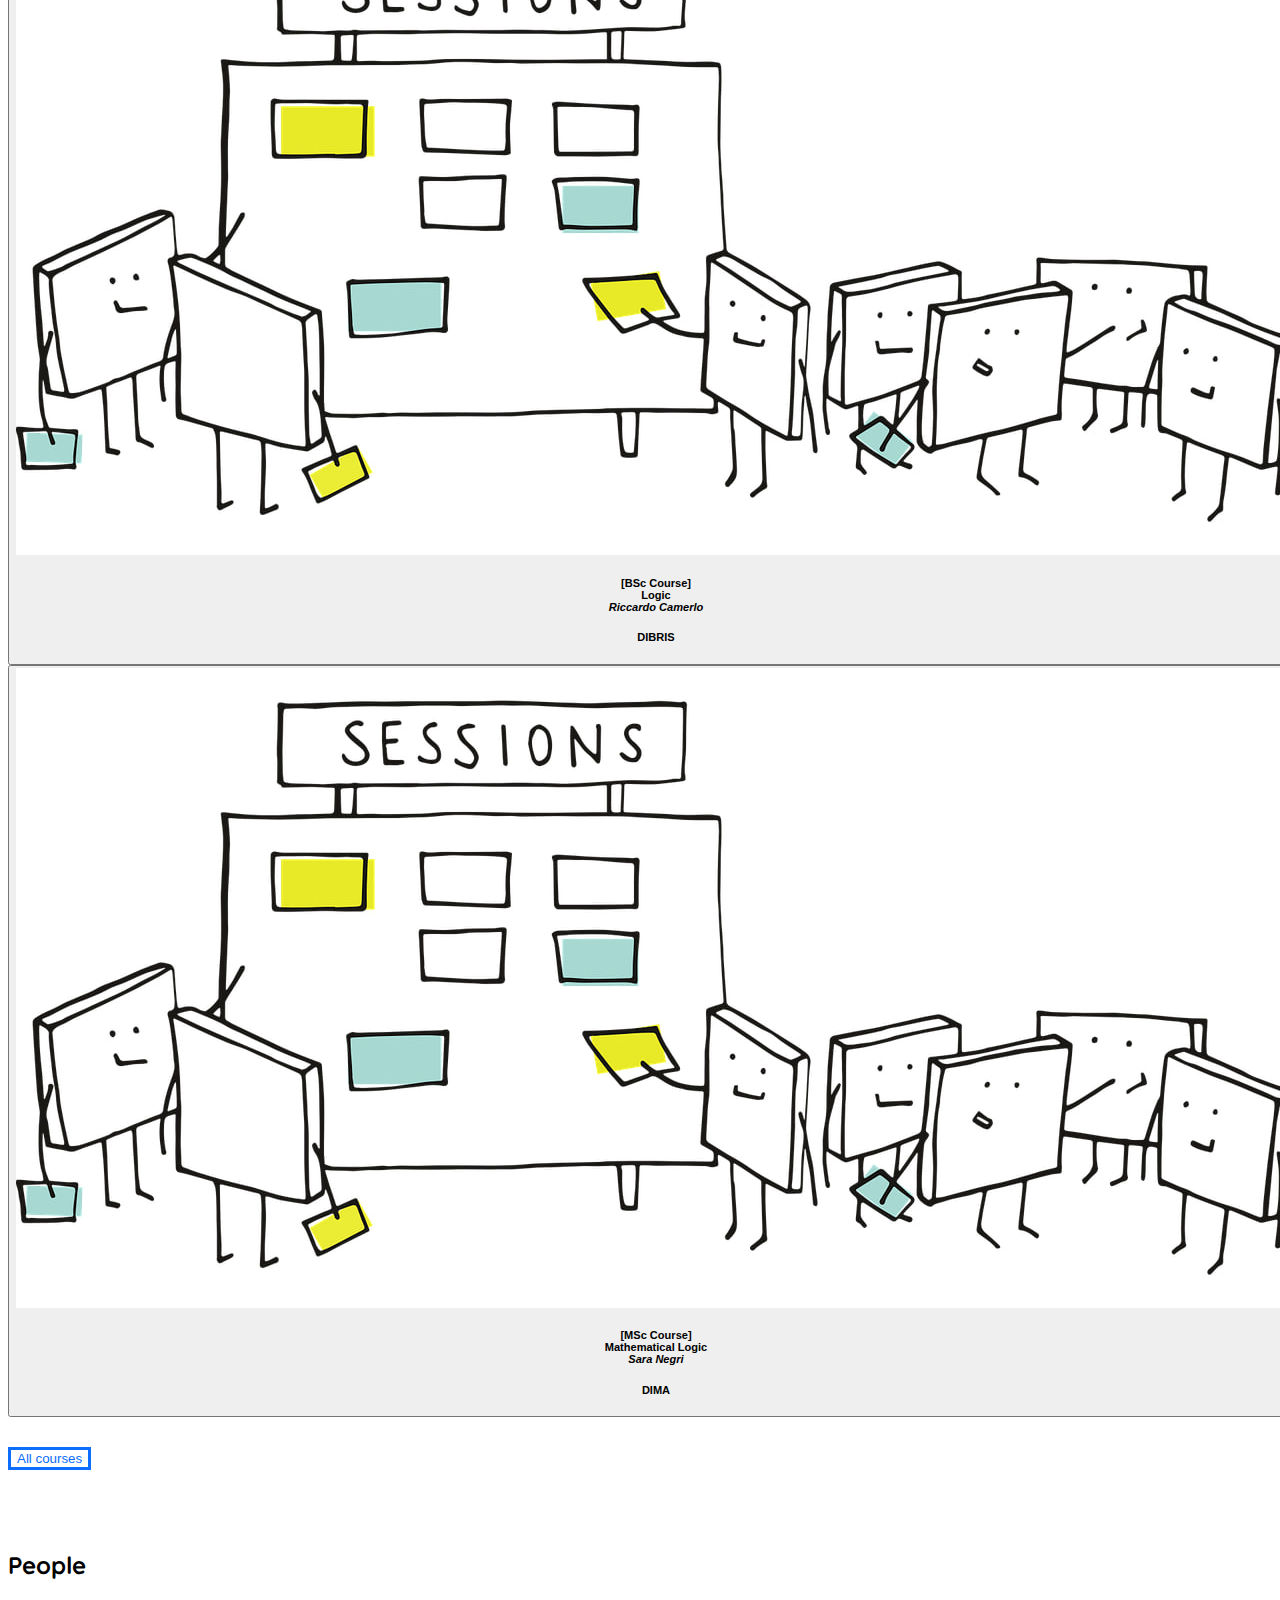
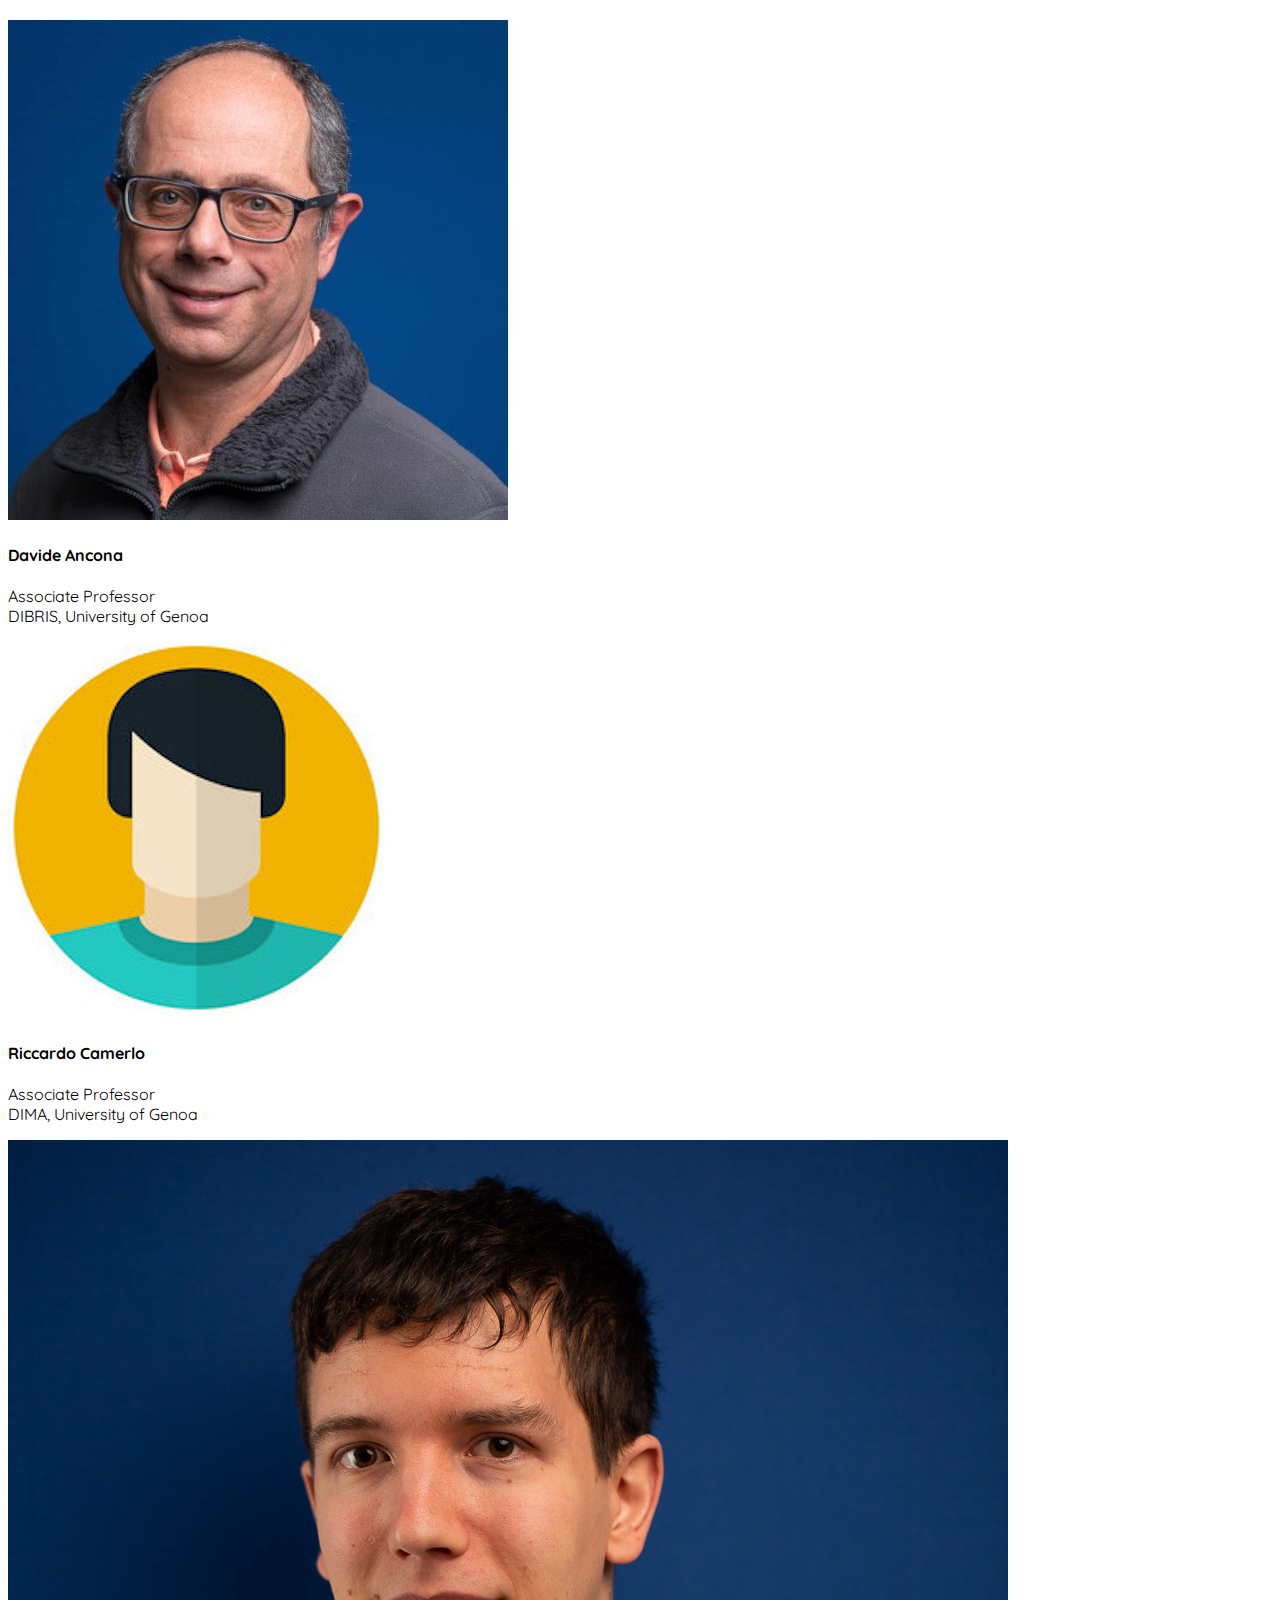
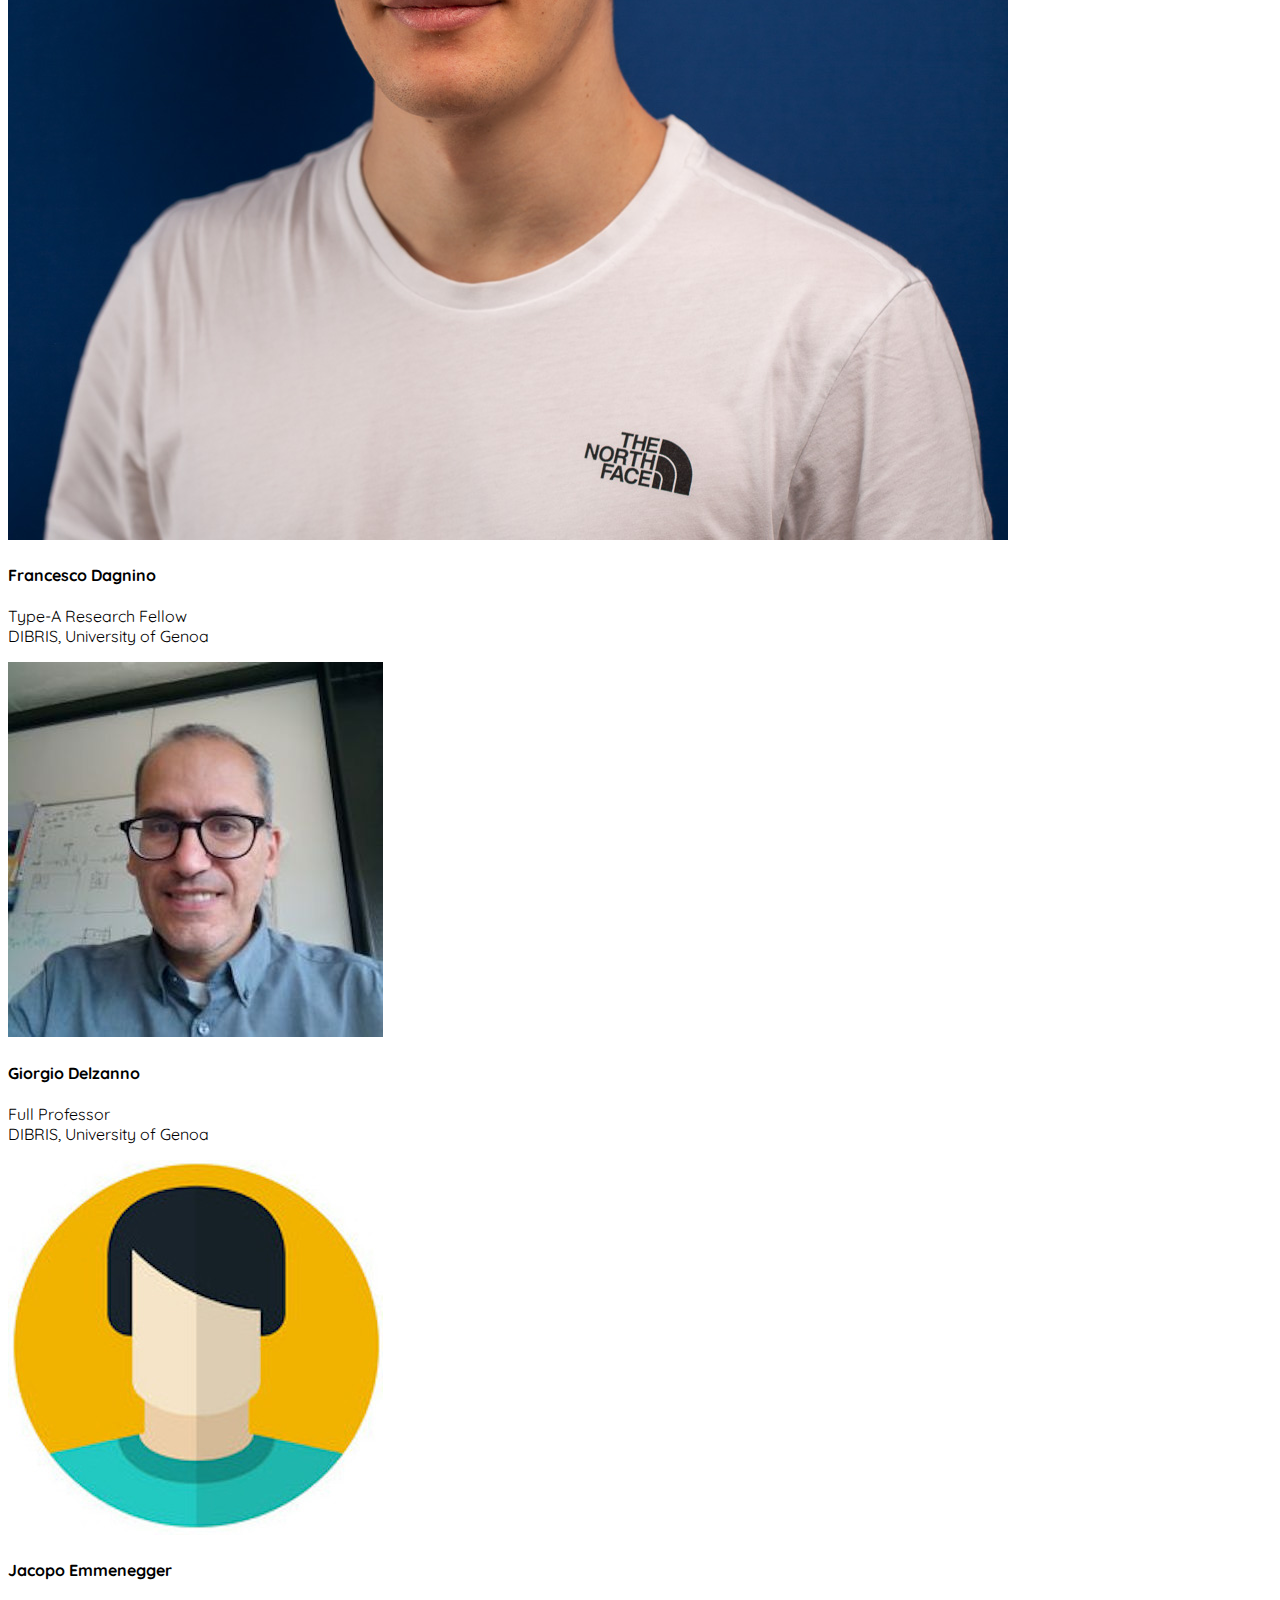
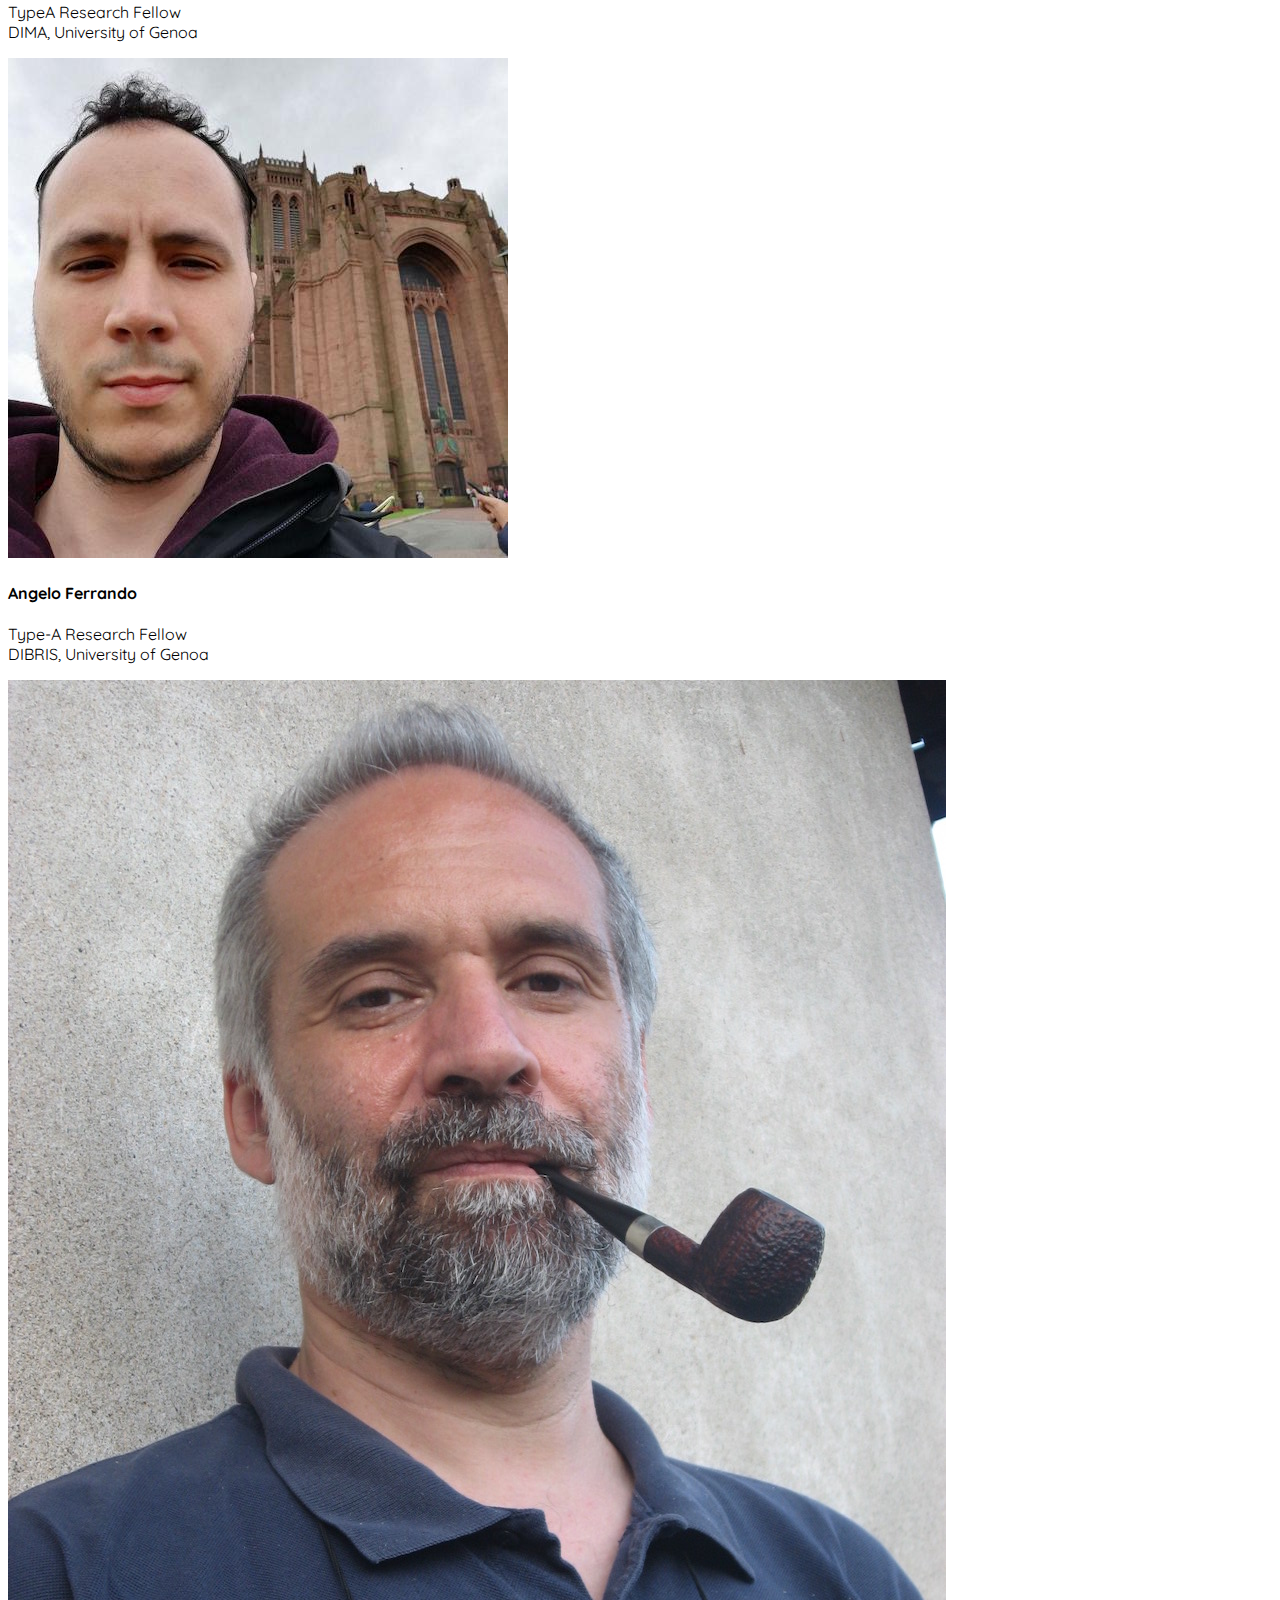
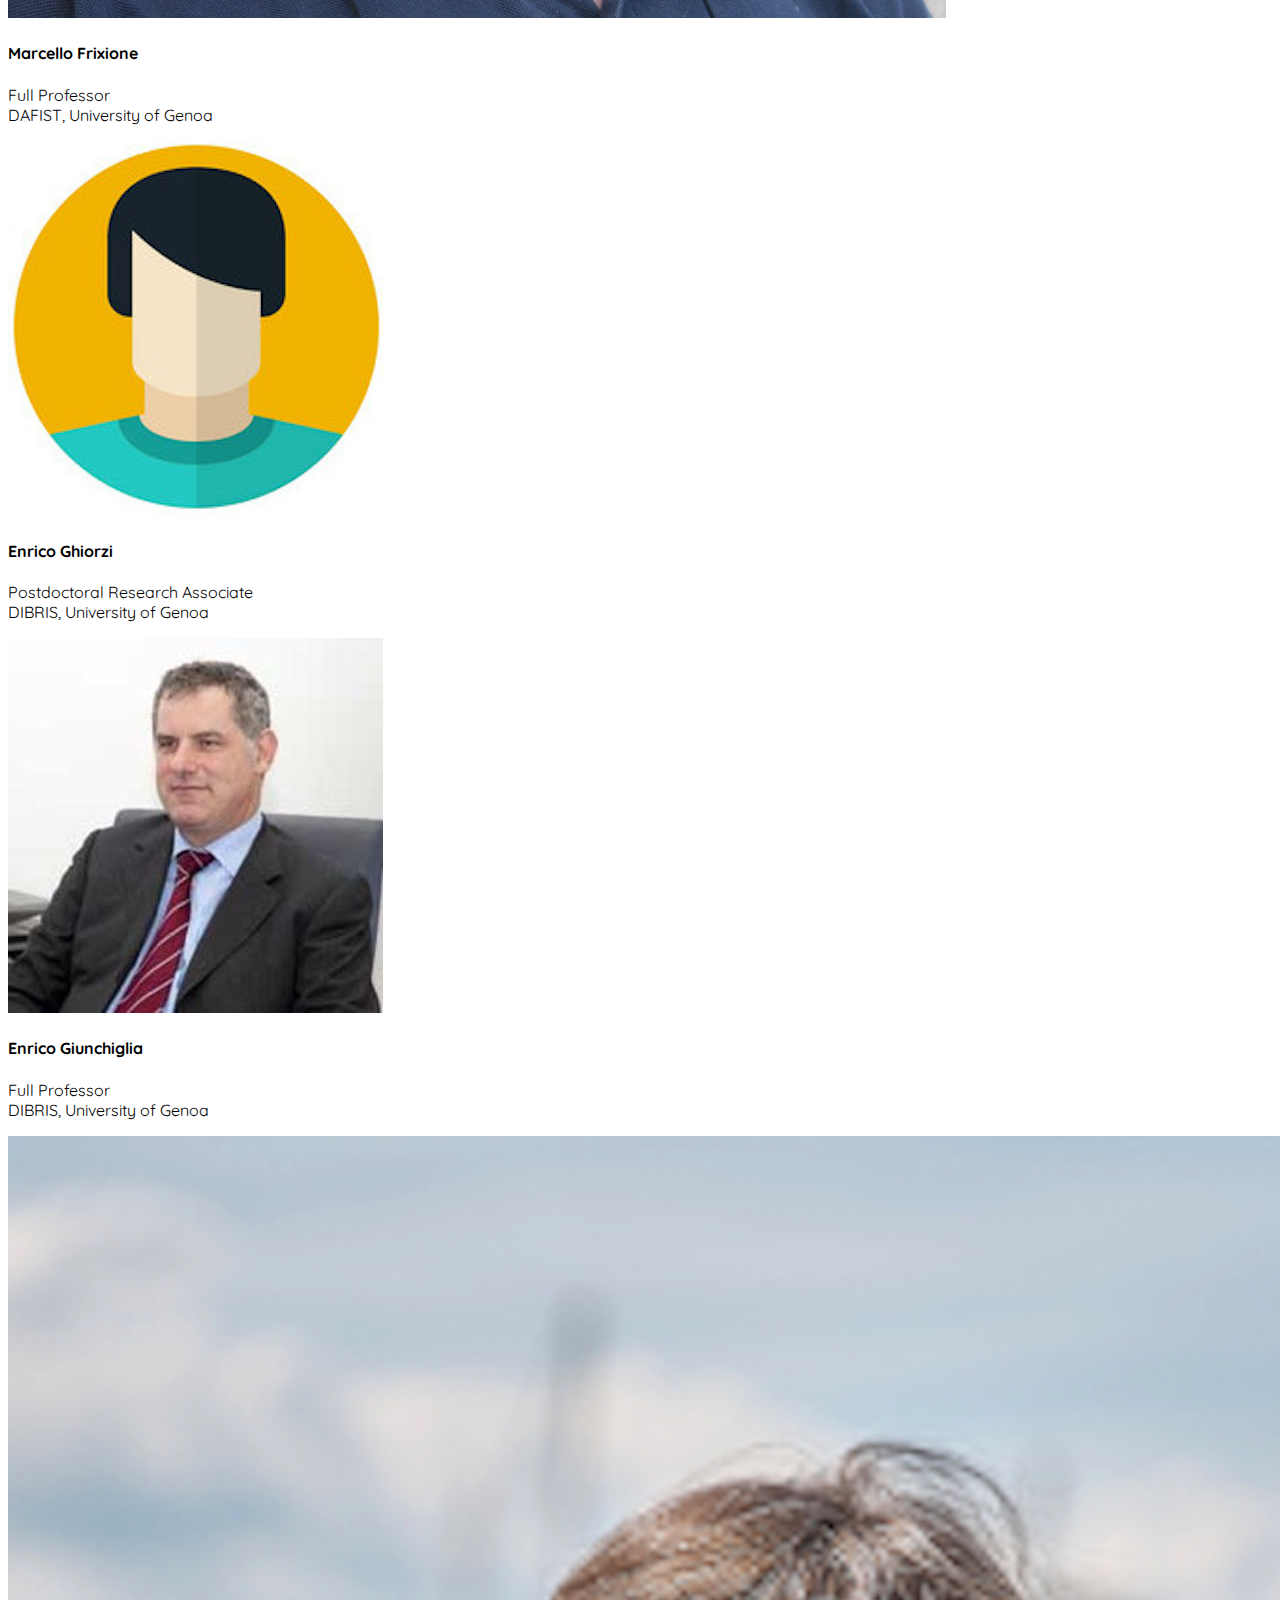
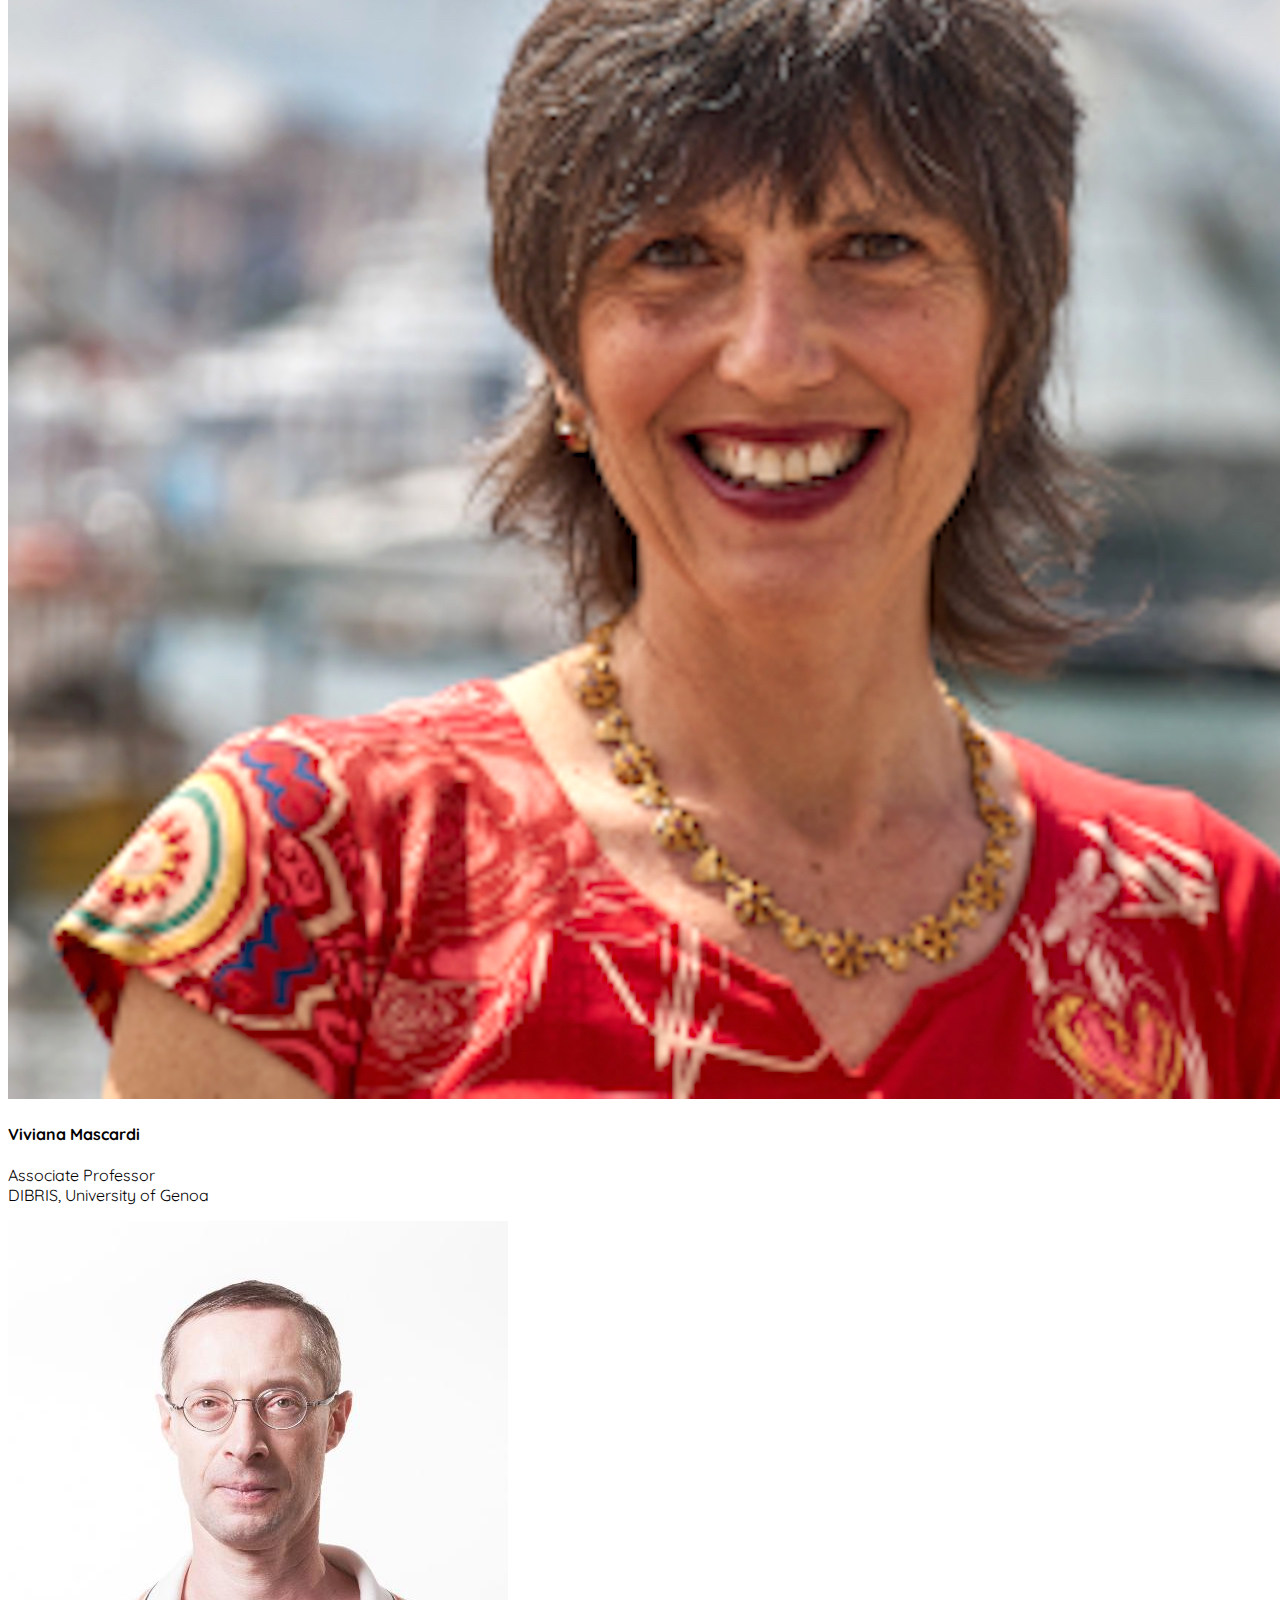
==== commit e7cb2584: "fix columns of images in main page" ====
--- a/index.html
+++ b/index.html
@@ -120,7 +120,7 @@
 
       <section id="seminars" class="text-center">
         <h3 class="text-center">Seminars</h3>
-        <div id="seminarsDiv" class="row row-cols-3"></div>
+        <div id="seminarsDiv" class="row row-cols-3 row-cols-sm-1 row-cols-md-2"></div>
         <br>
         <a href="./seminars.html"><button type="button" class="btn btn-primary d-1" style="--b:3px;--d:10px;">Seminars Archive</button></a>
       </section>
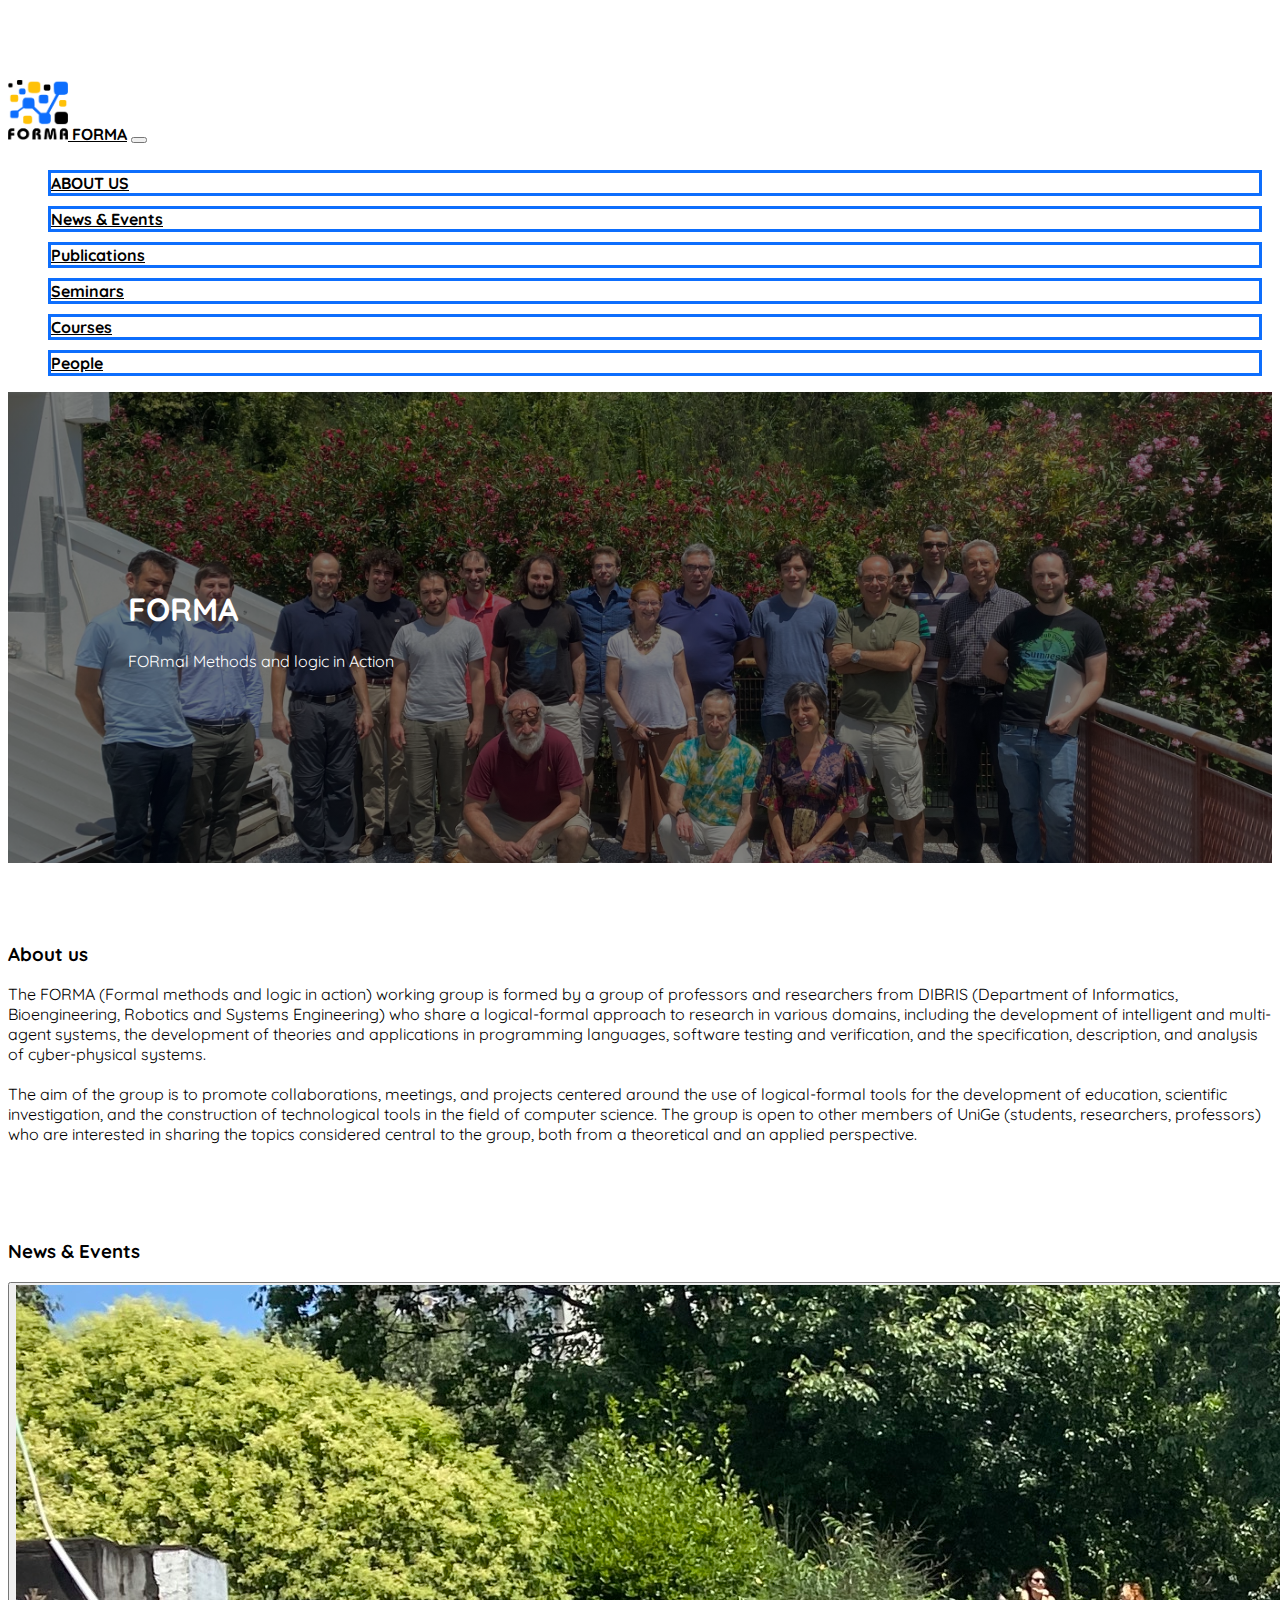
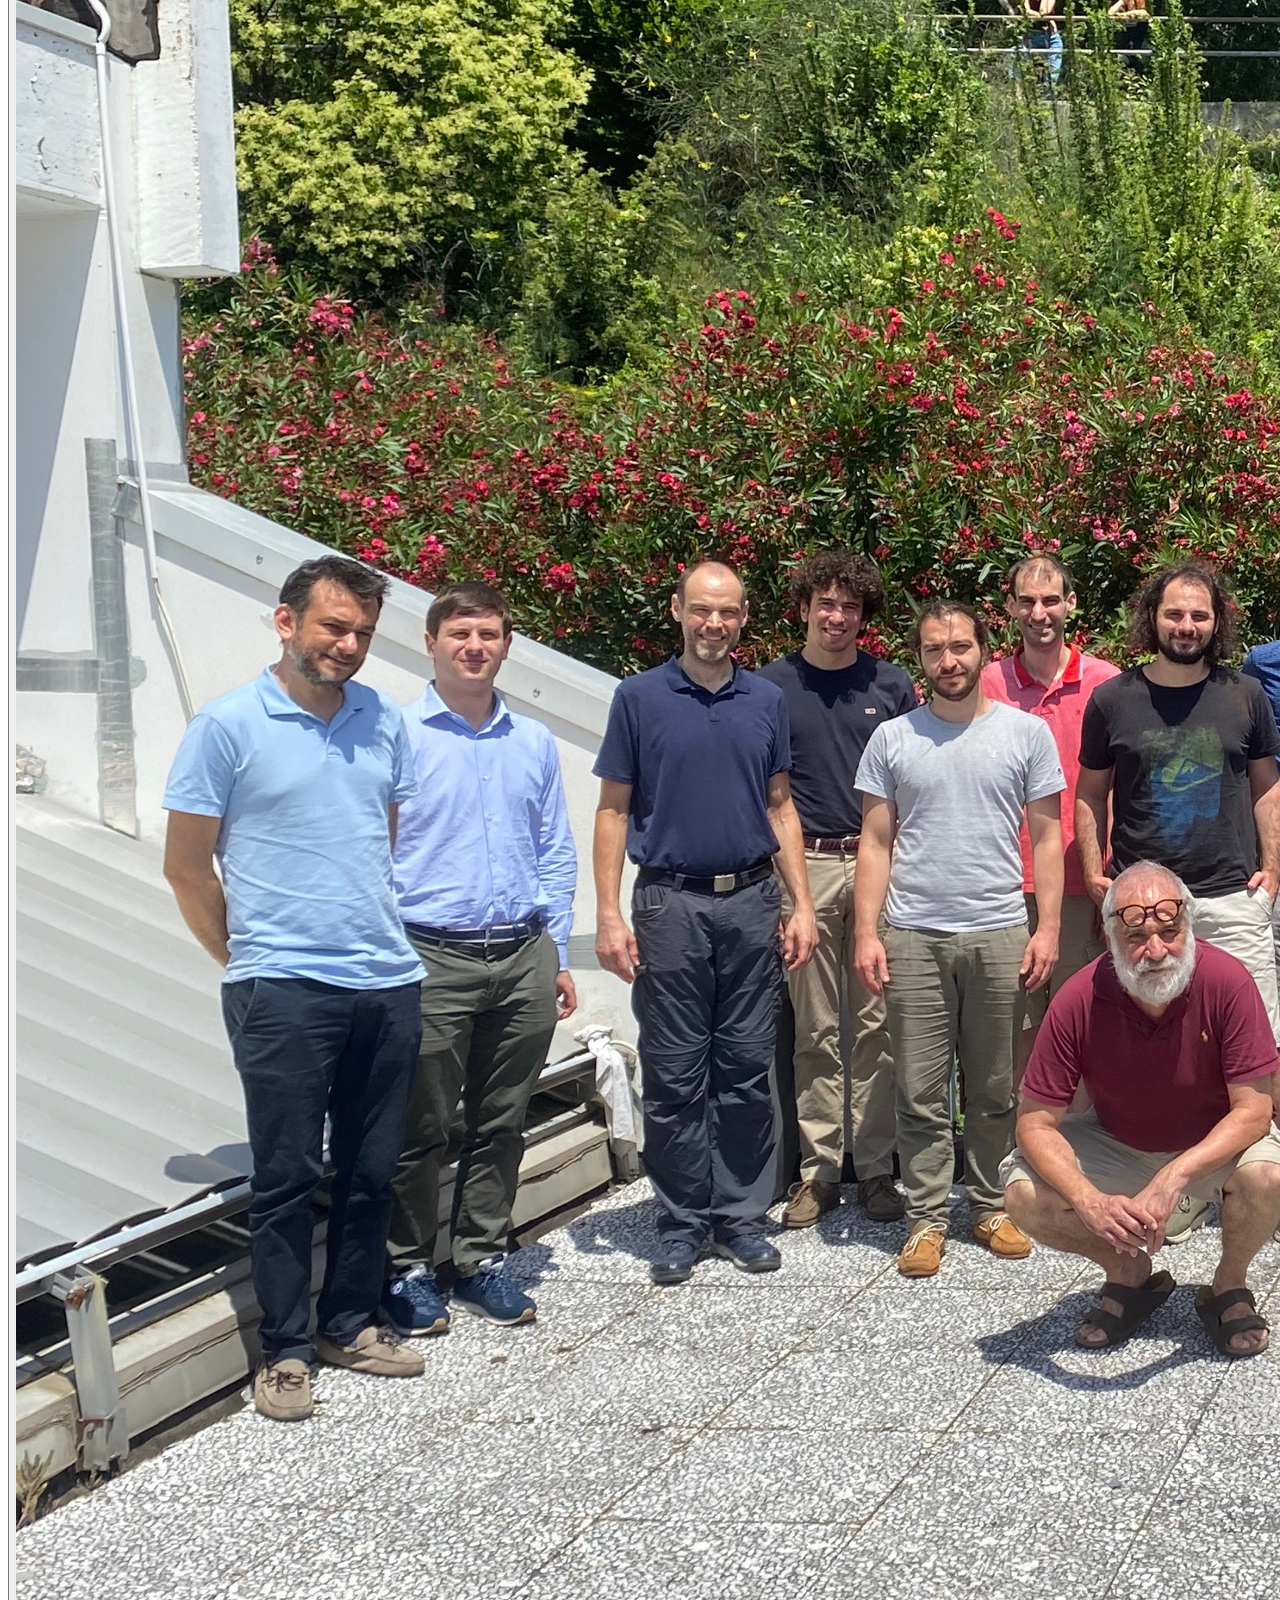
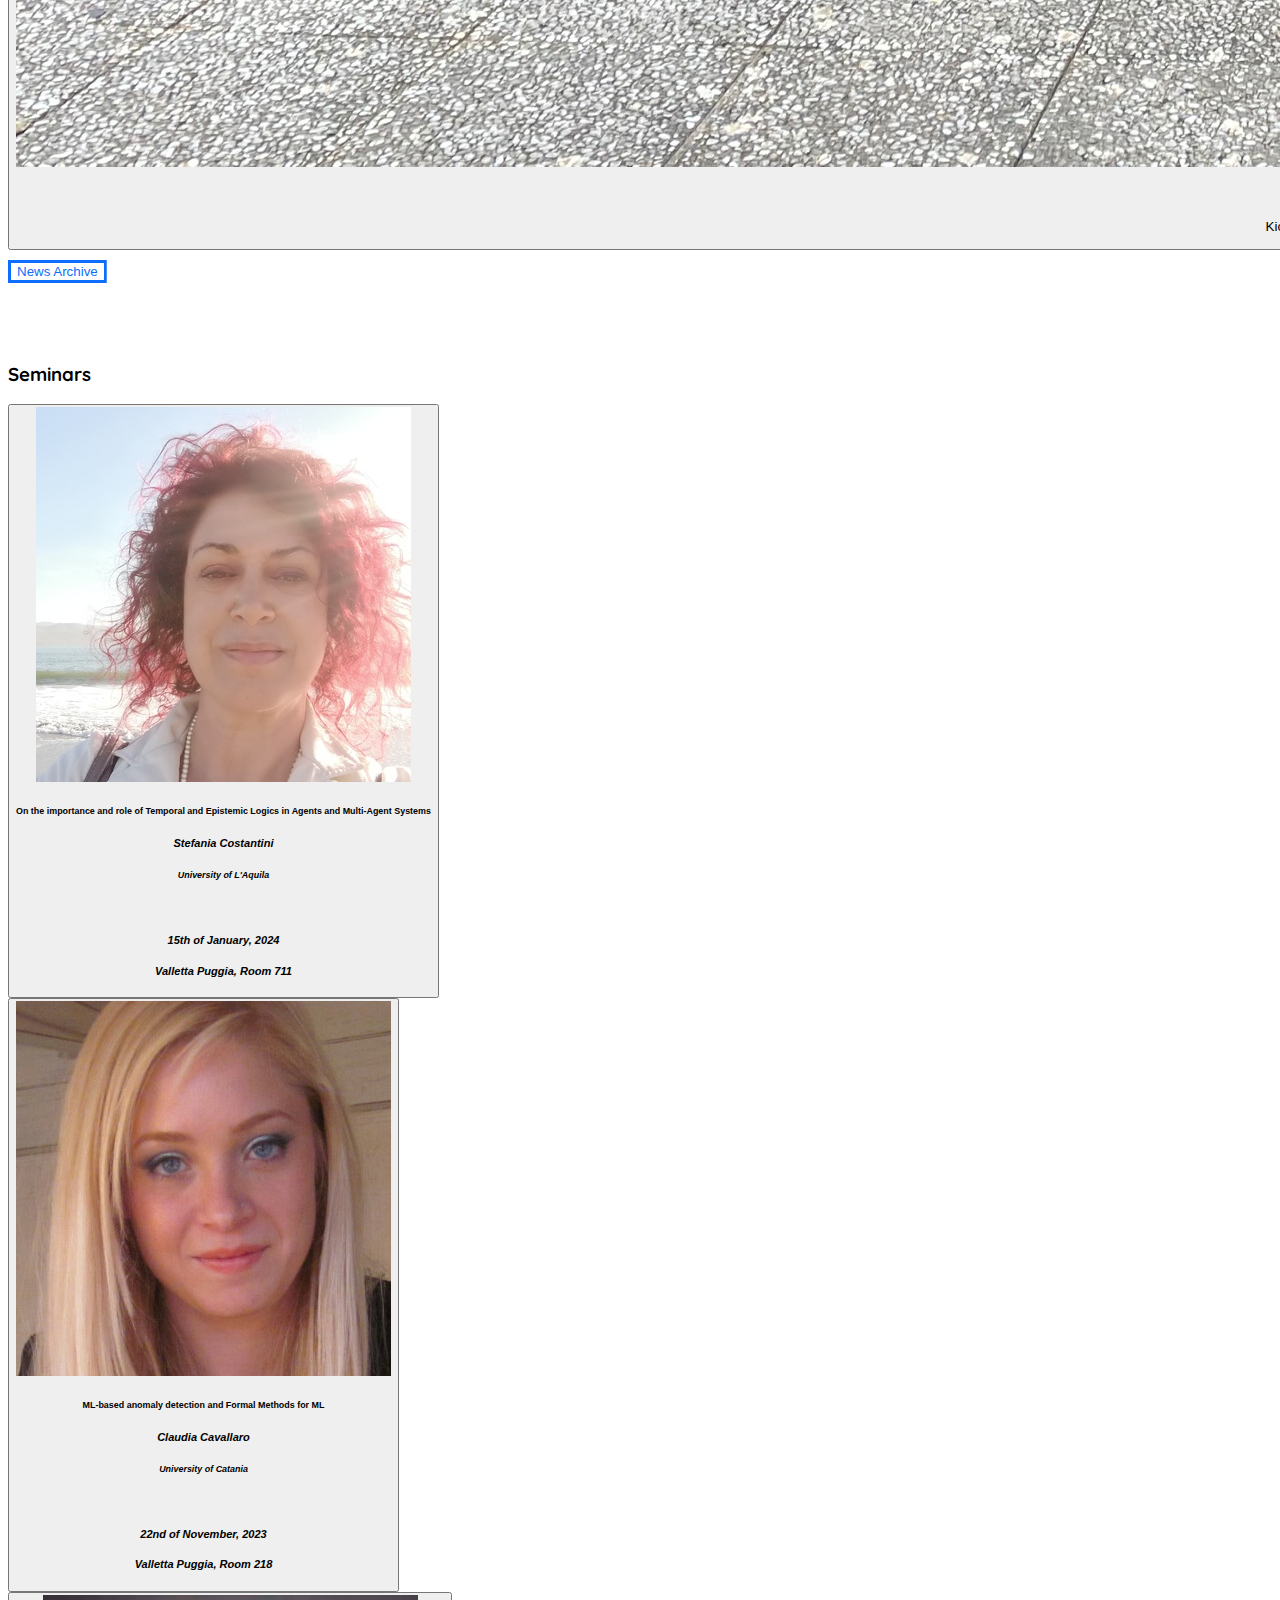
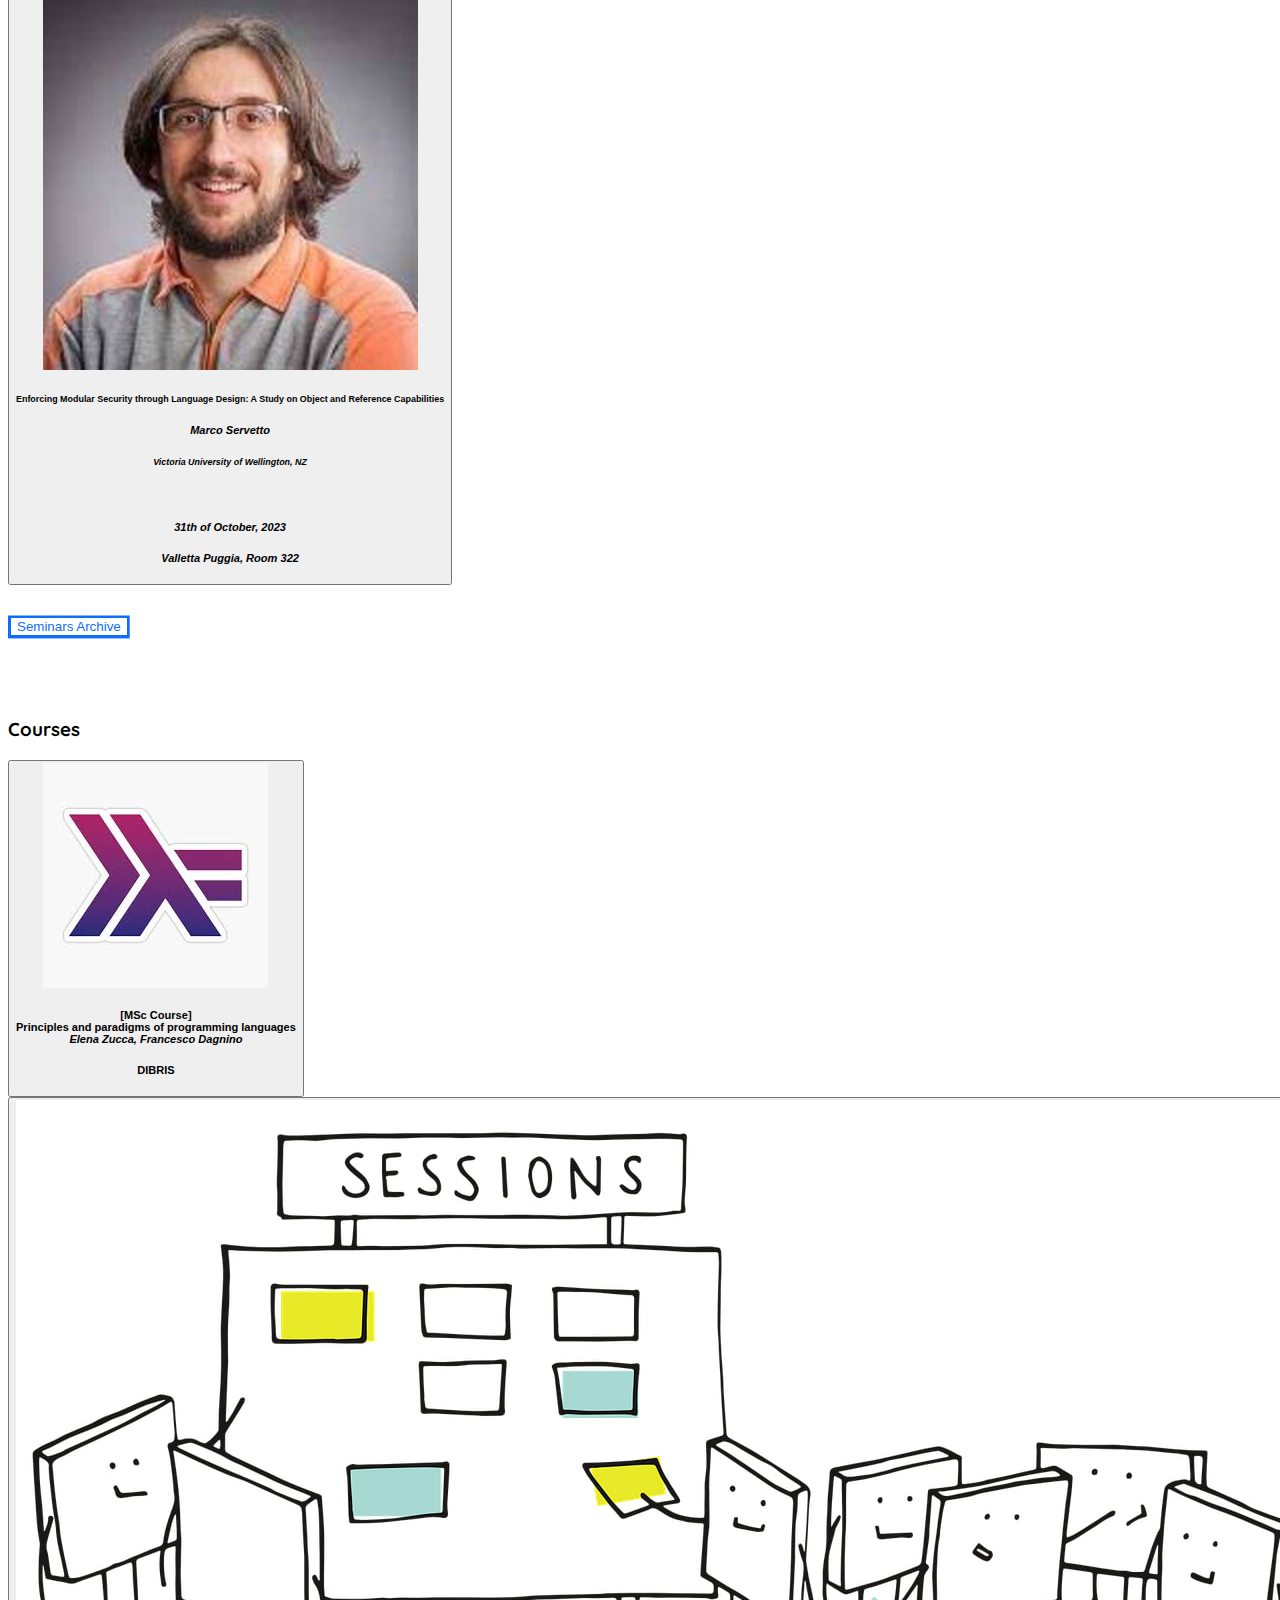
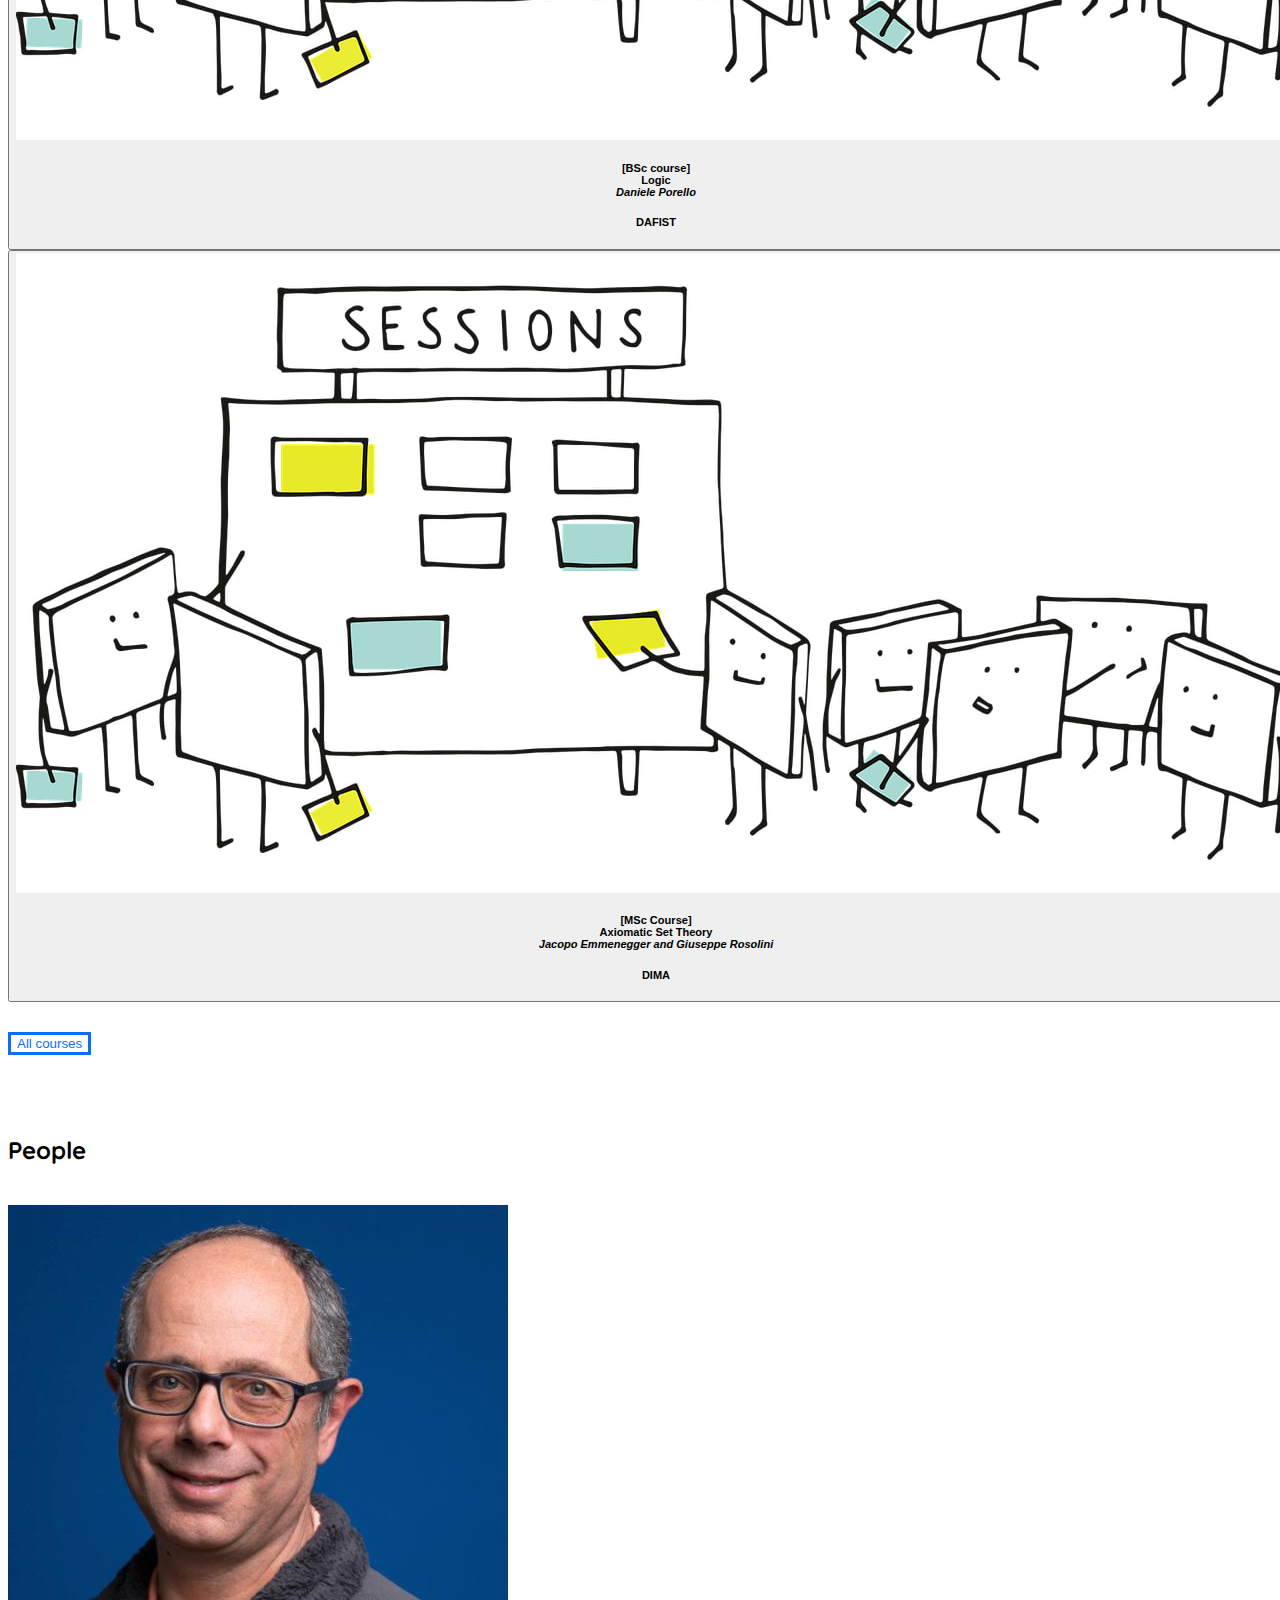
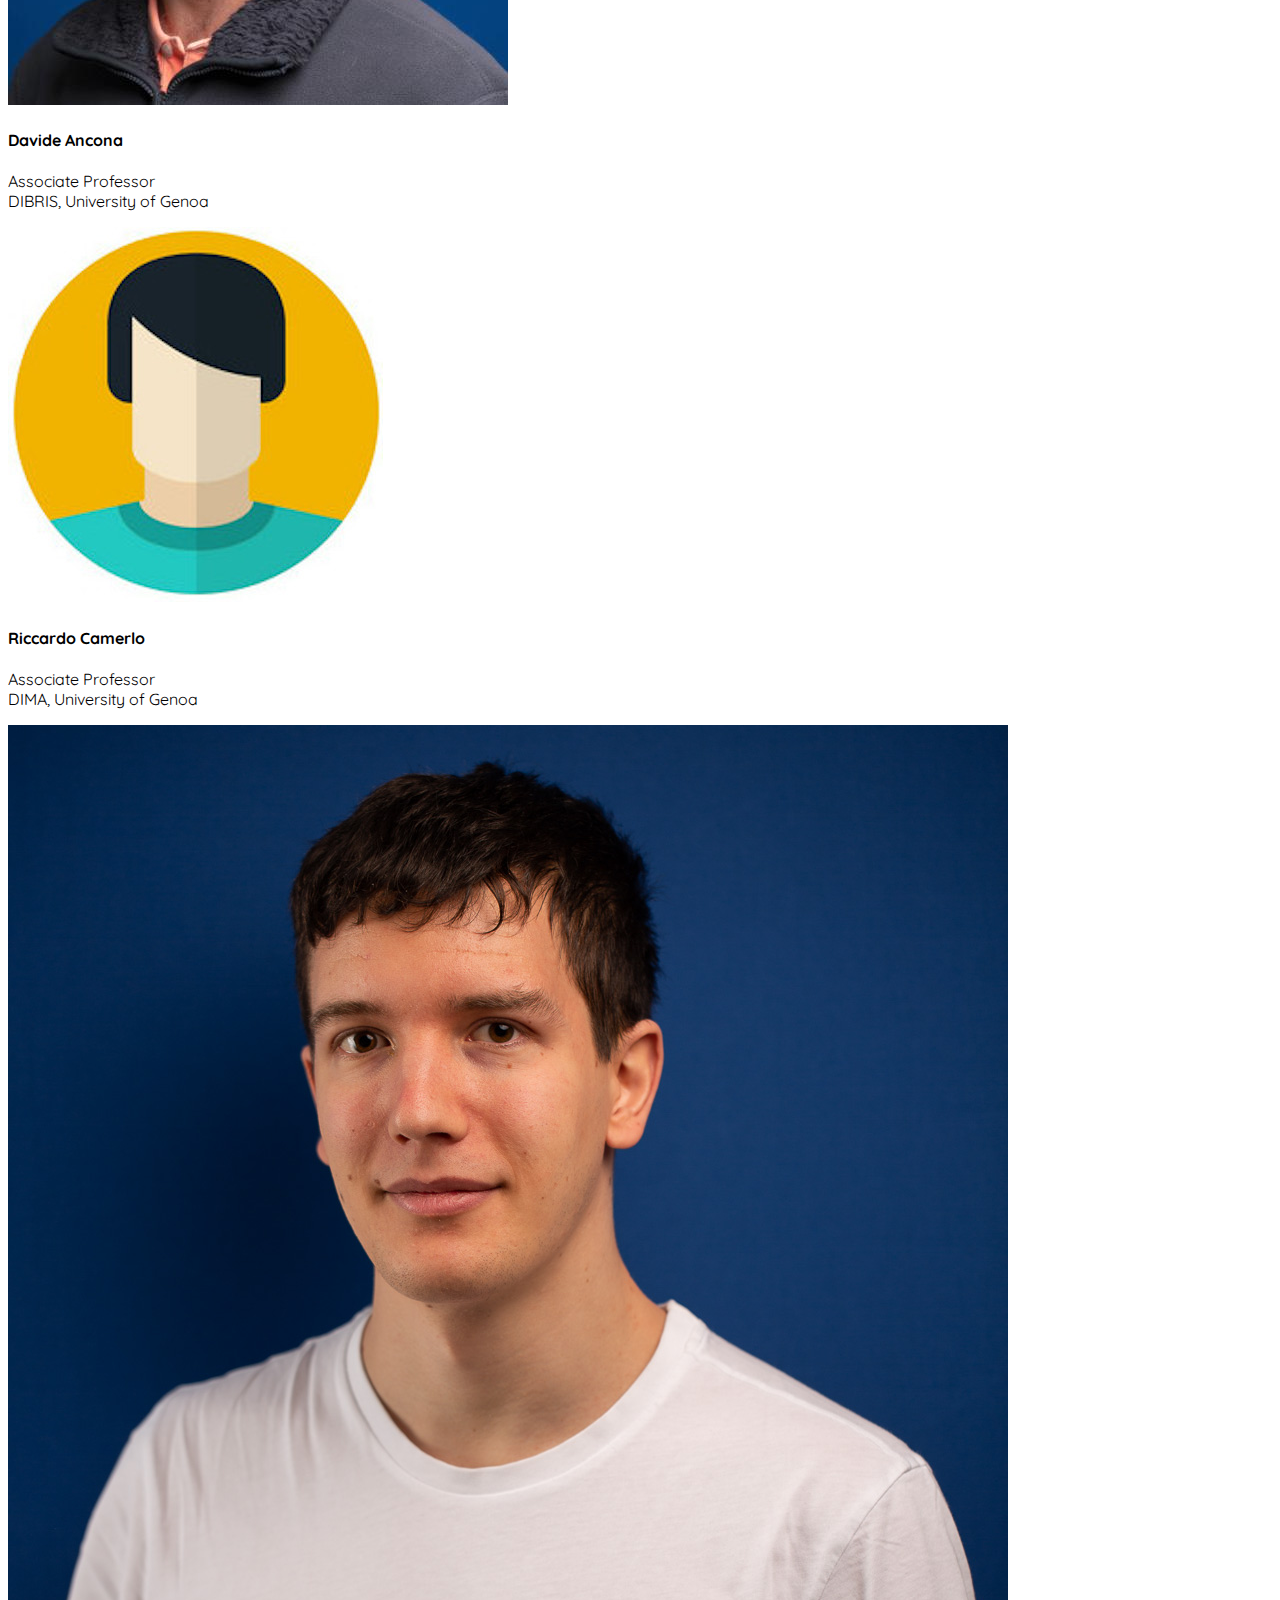
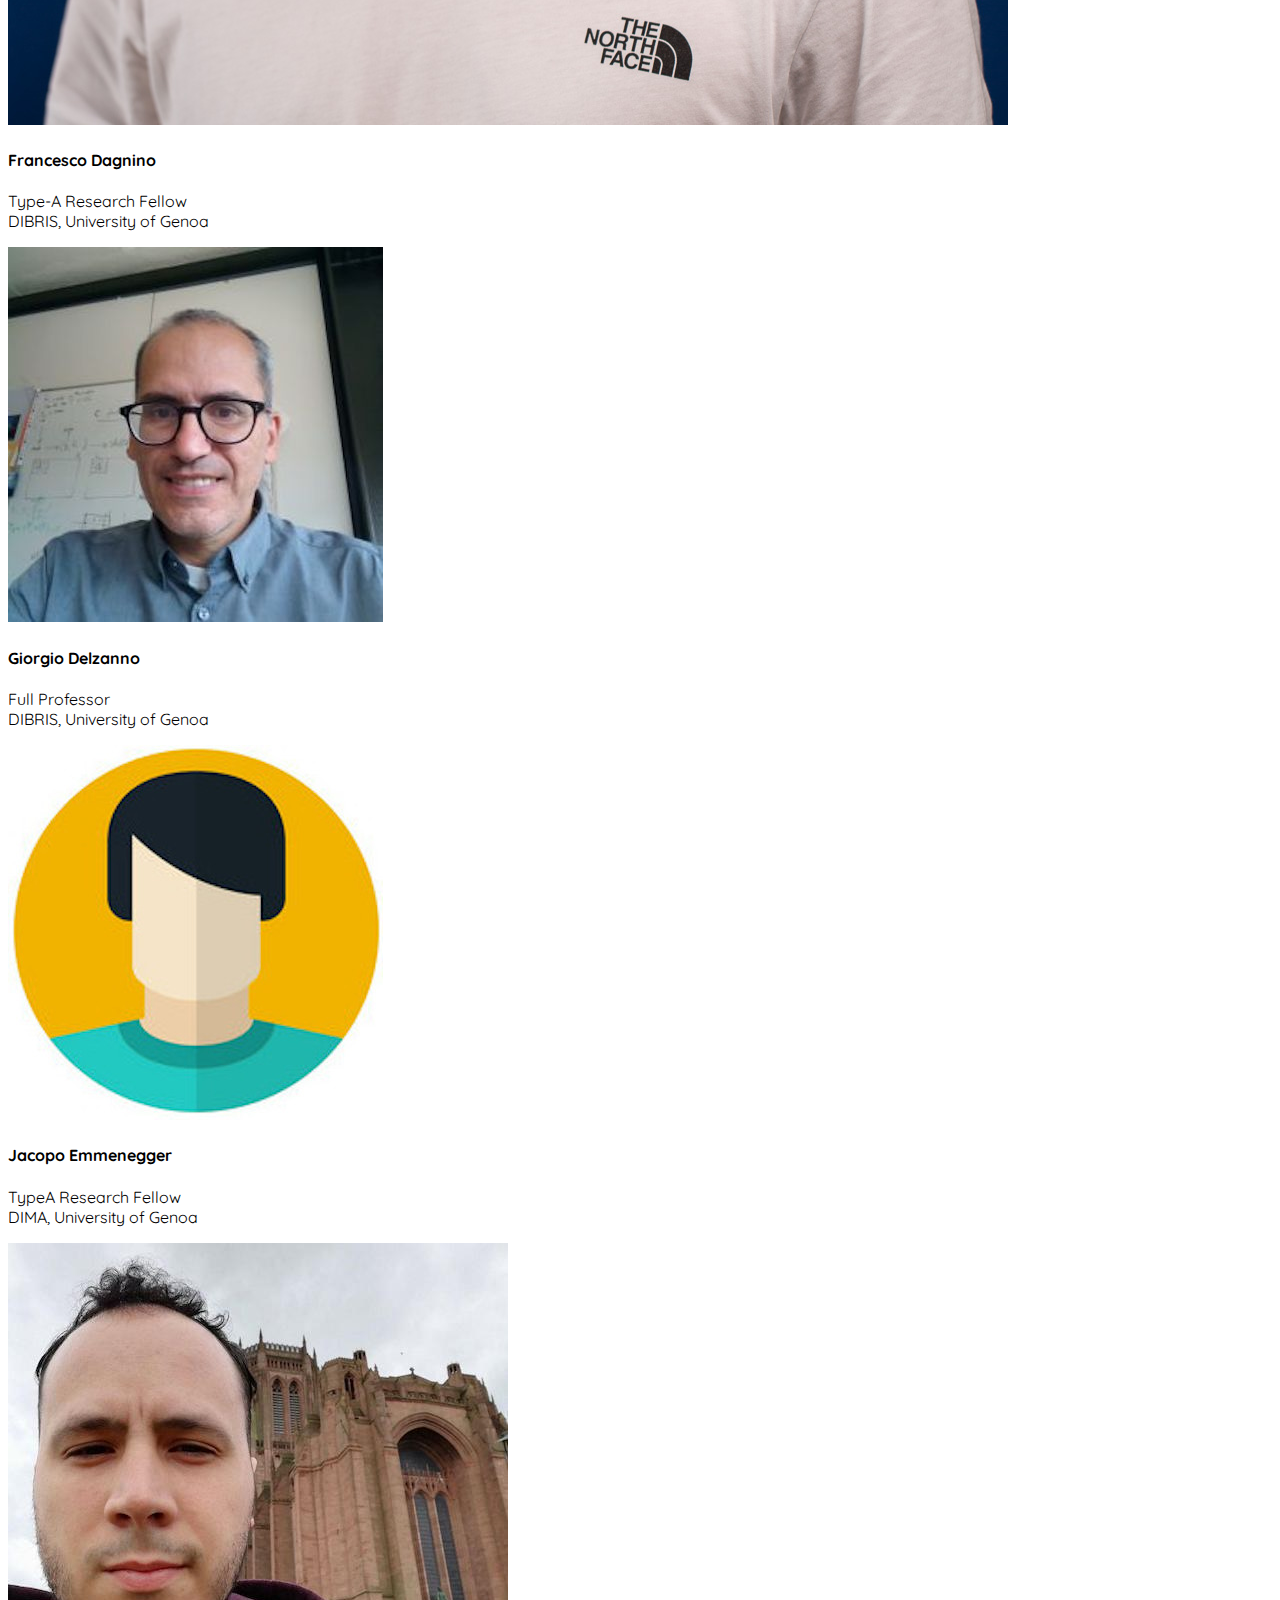
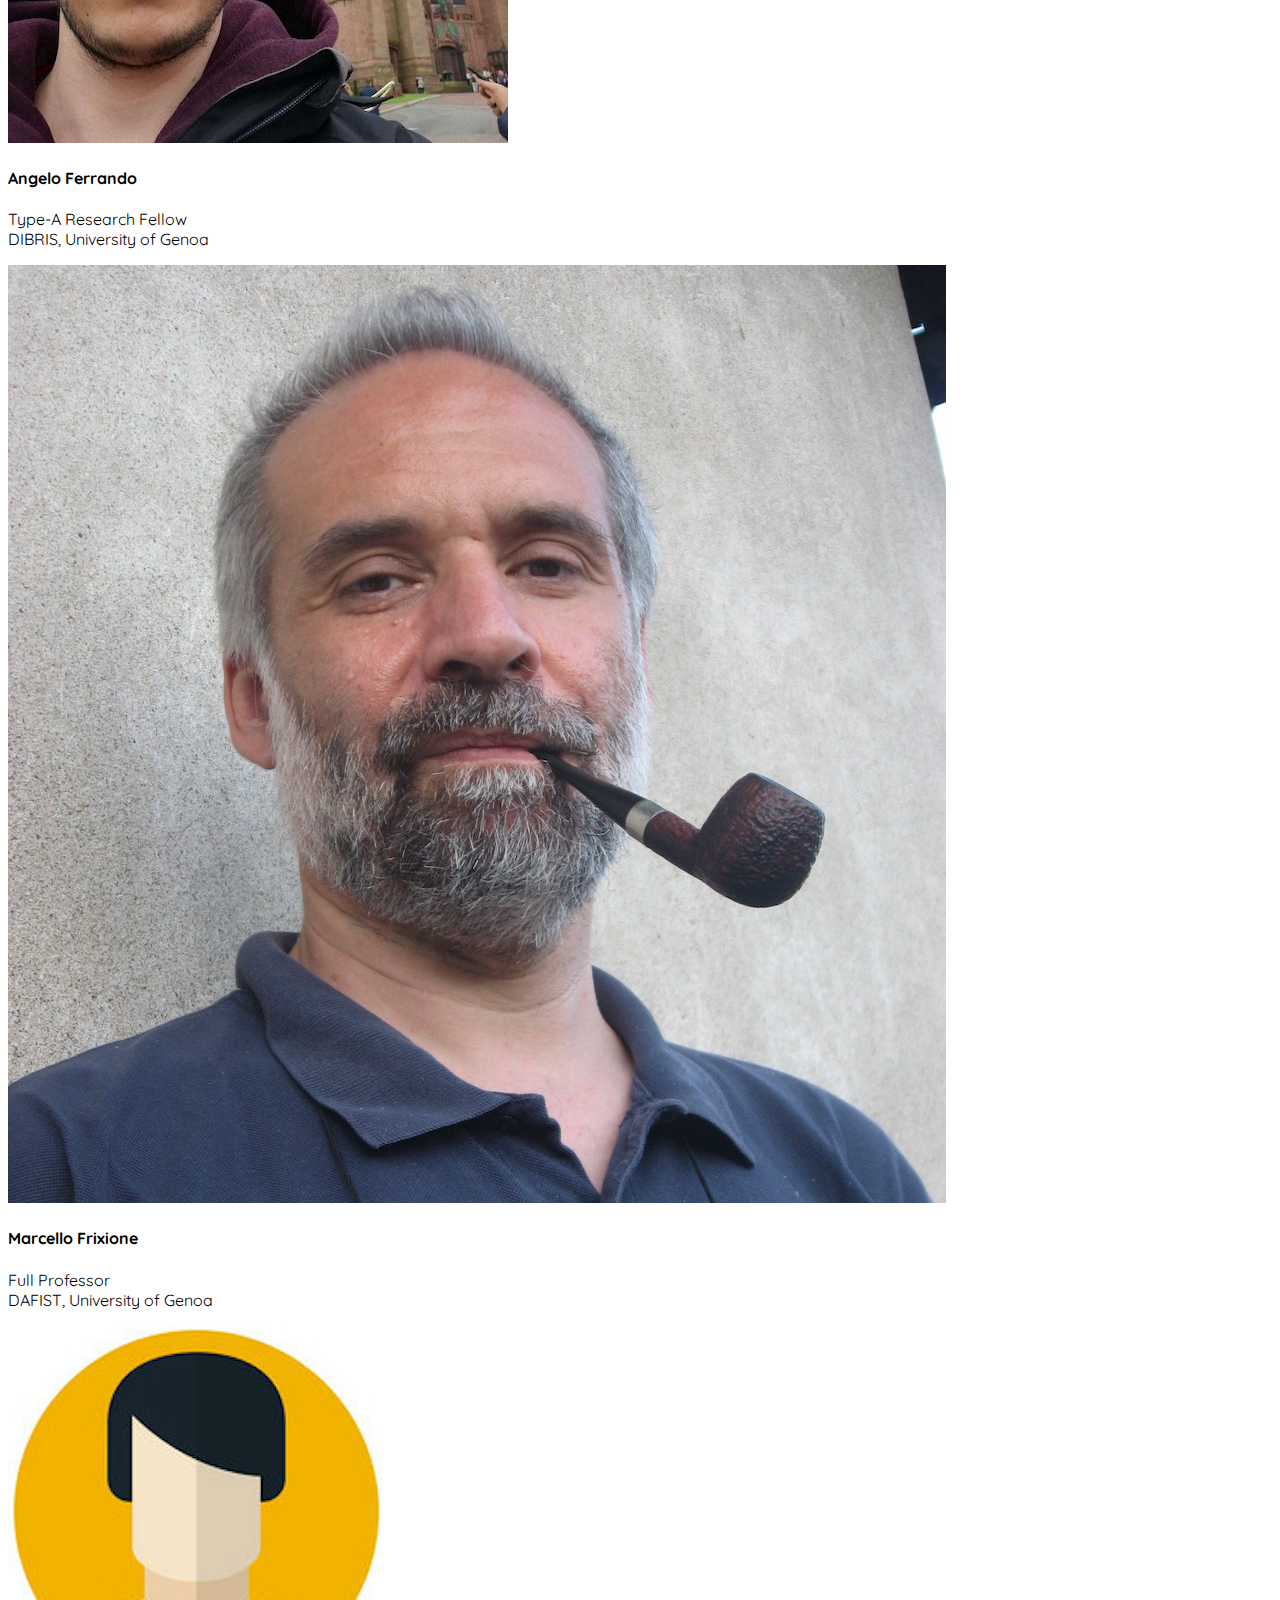
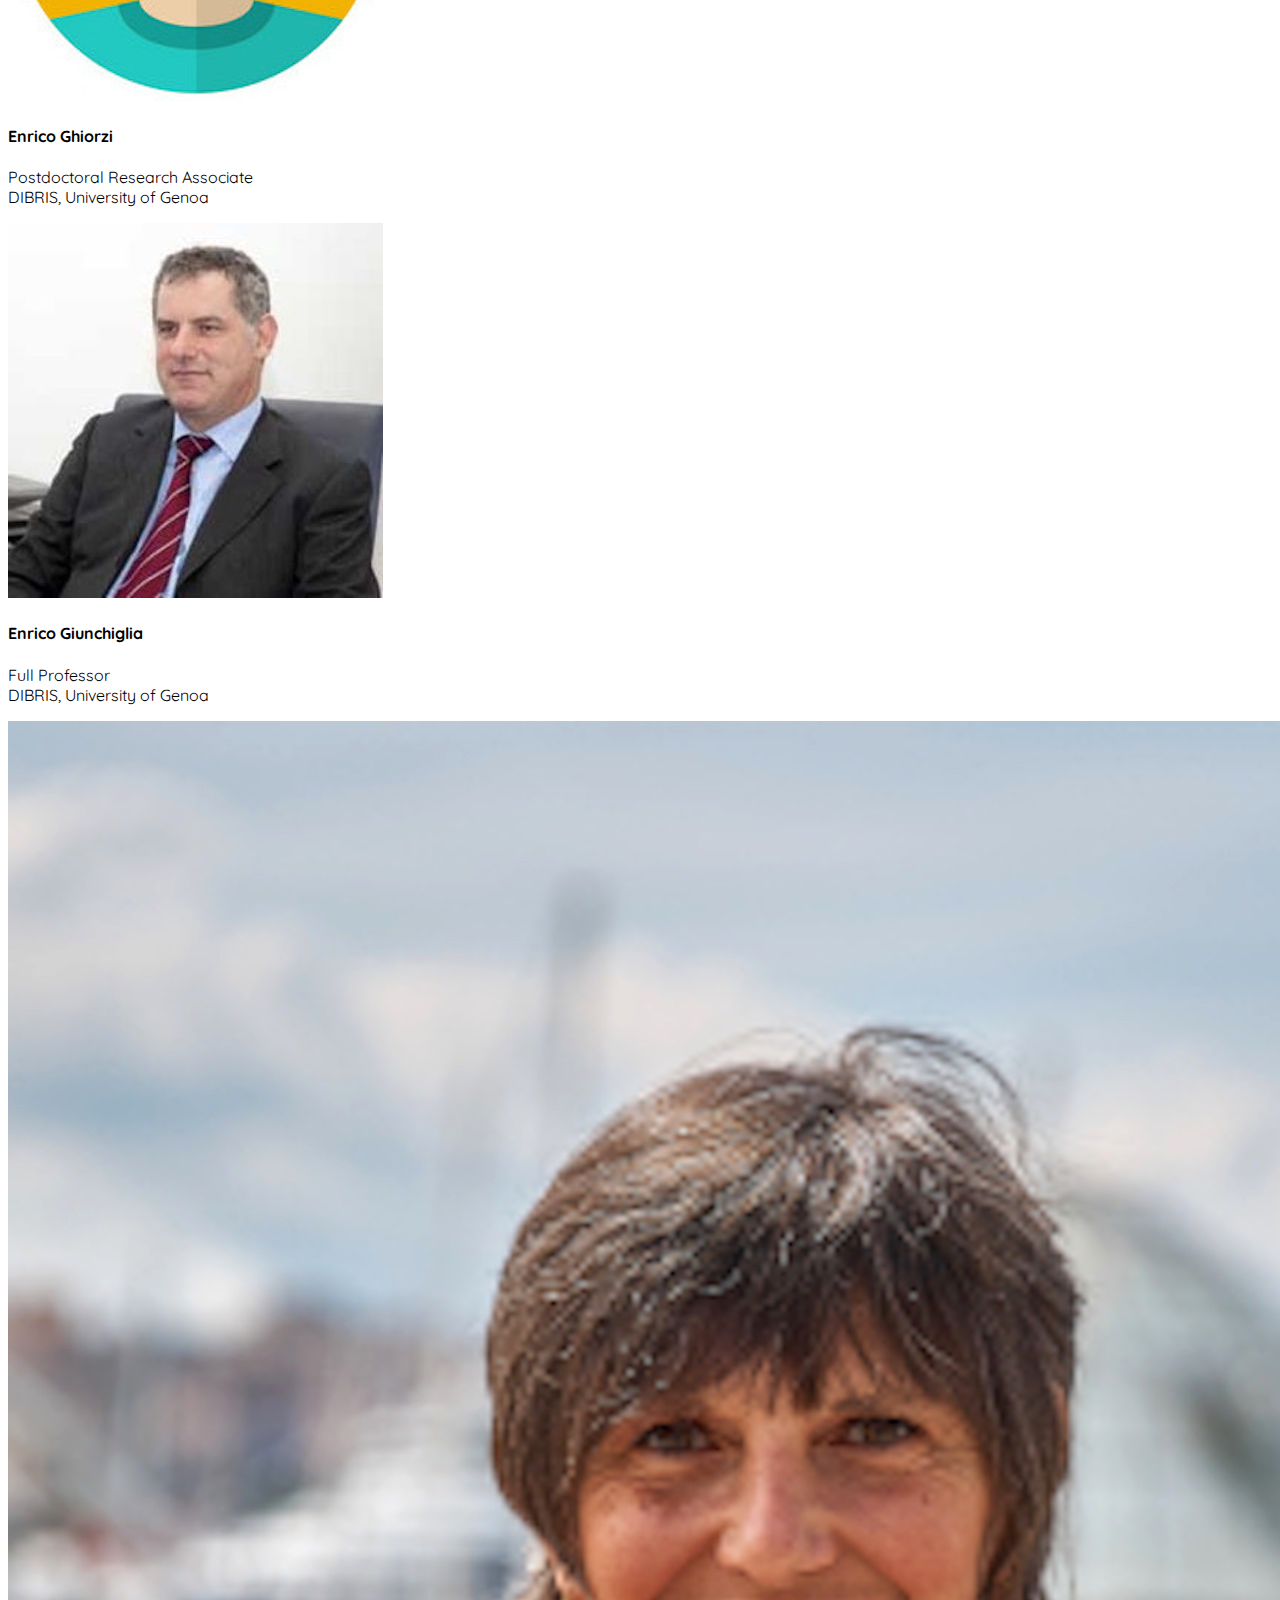
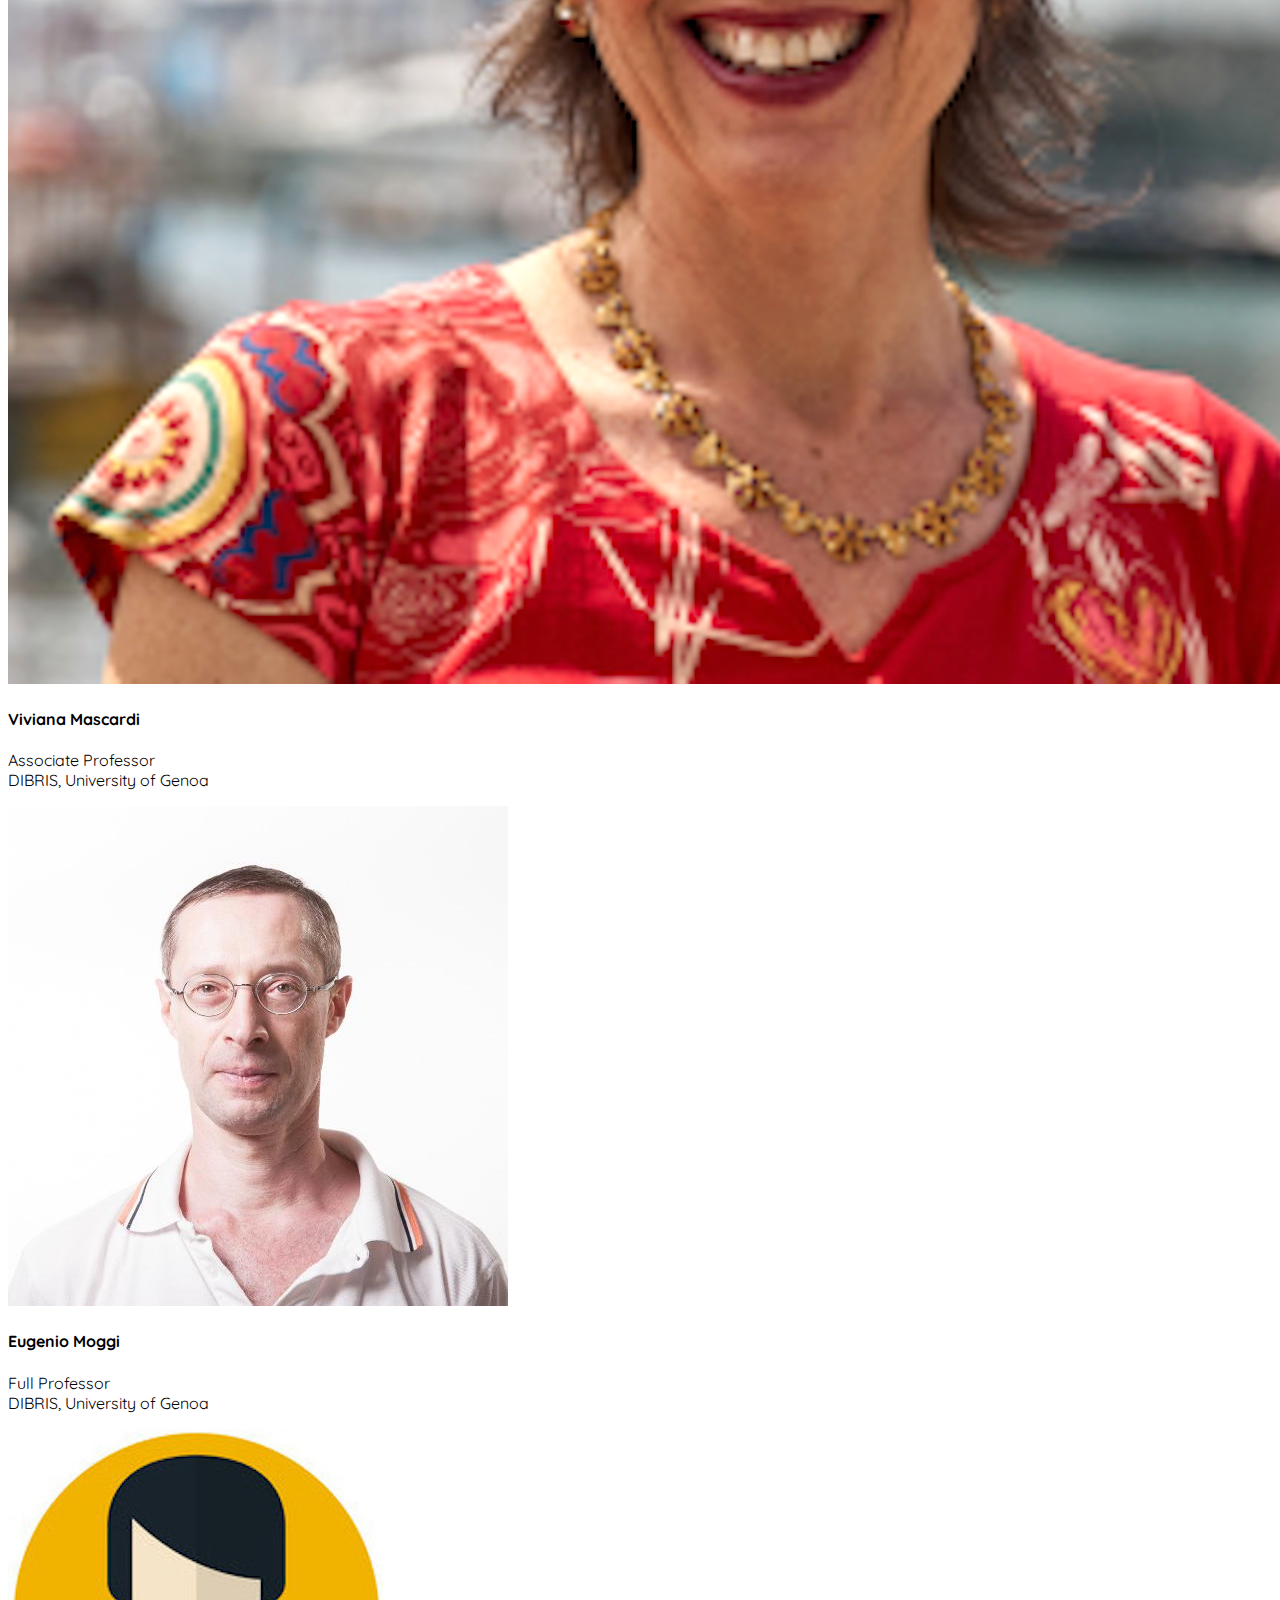
==== commit 603865bb: "fix columns of images in main page" ====
--- a/index.html
+++ b/index.html
@@ -120,7 +120,7 @@
 
       <section id="seminars" class="text-center">
         <h3 class="text-center">Seminars</h3>
-        <div id="seminarsDiv" class="row row-cols-3 row-cols-sm-1 row-cols-md-2"></div>
+        <div id="seminarsDiv" class="row row-cols-3 row-cols-sm-1"></div>
         <br>
         <a href="./seminars.html"><button type="button" class="btn btn-primary d-1" style="--b:3px;--d:10px;">Seminars Archive</button></a>
       </section>
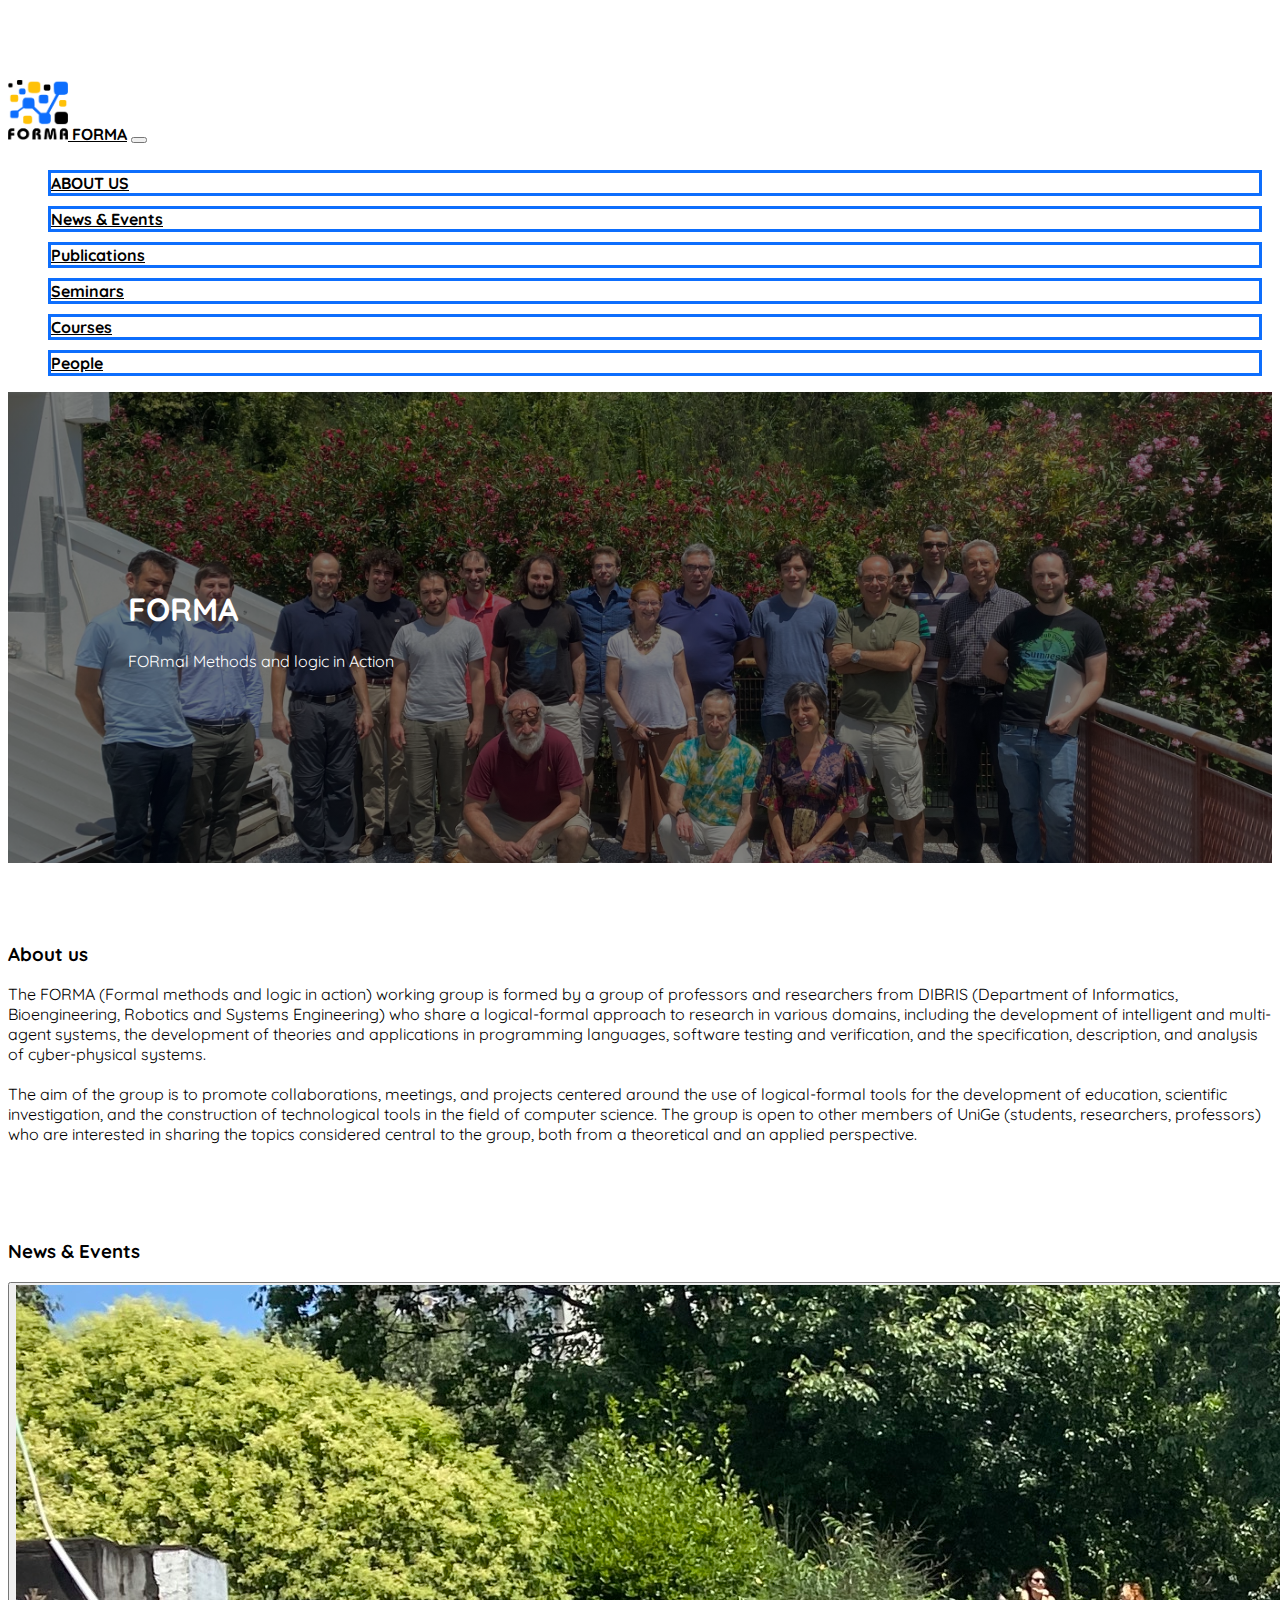
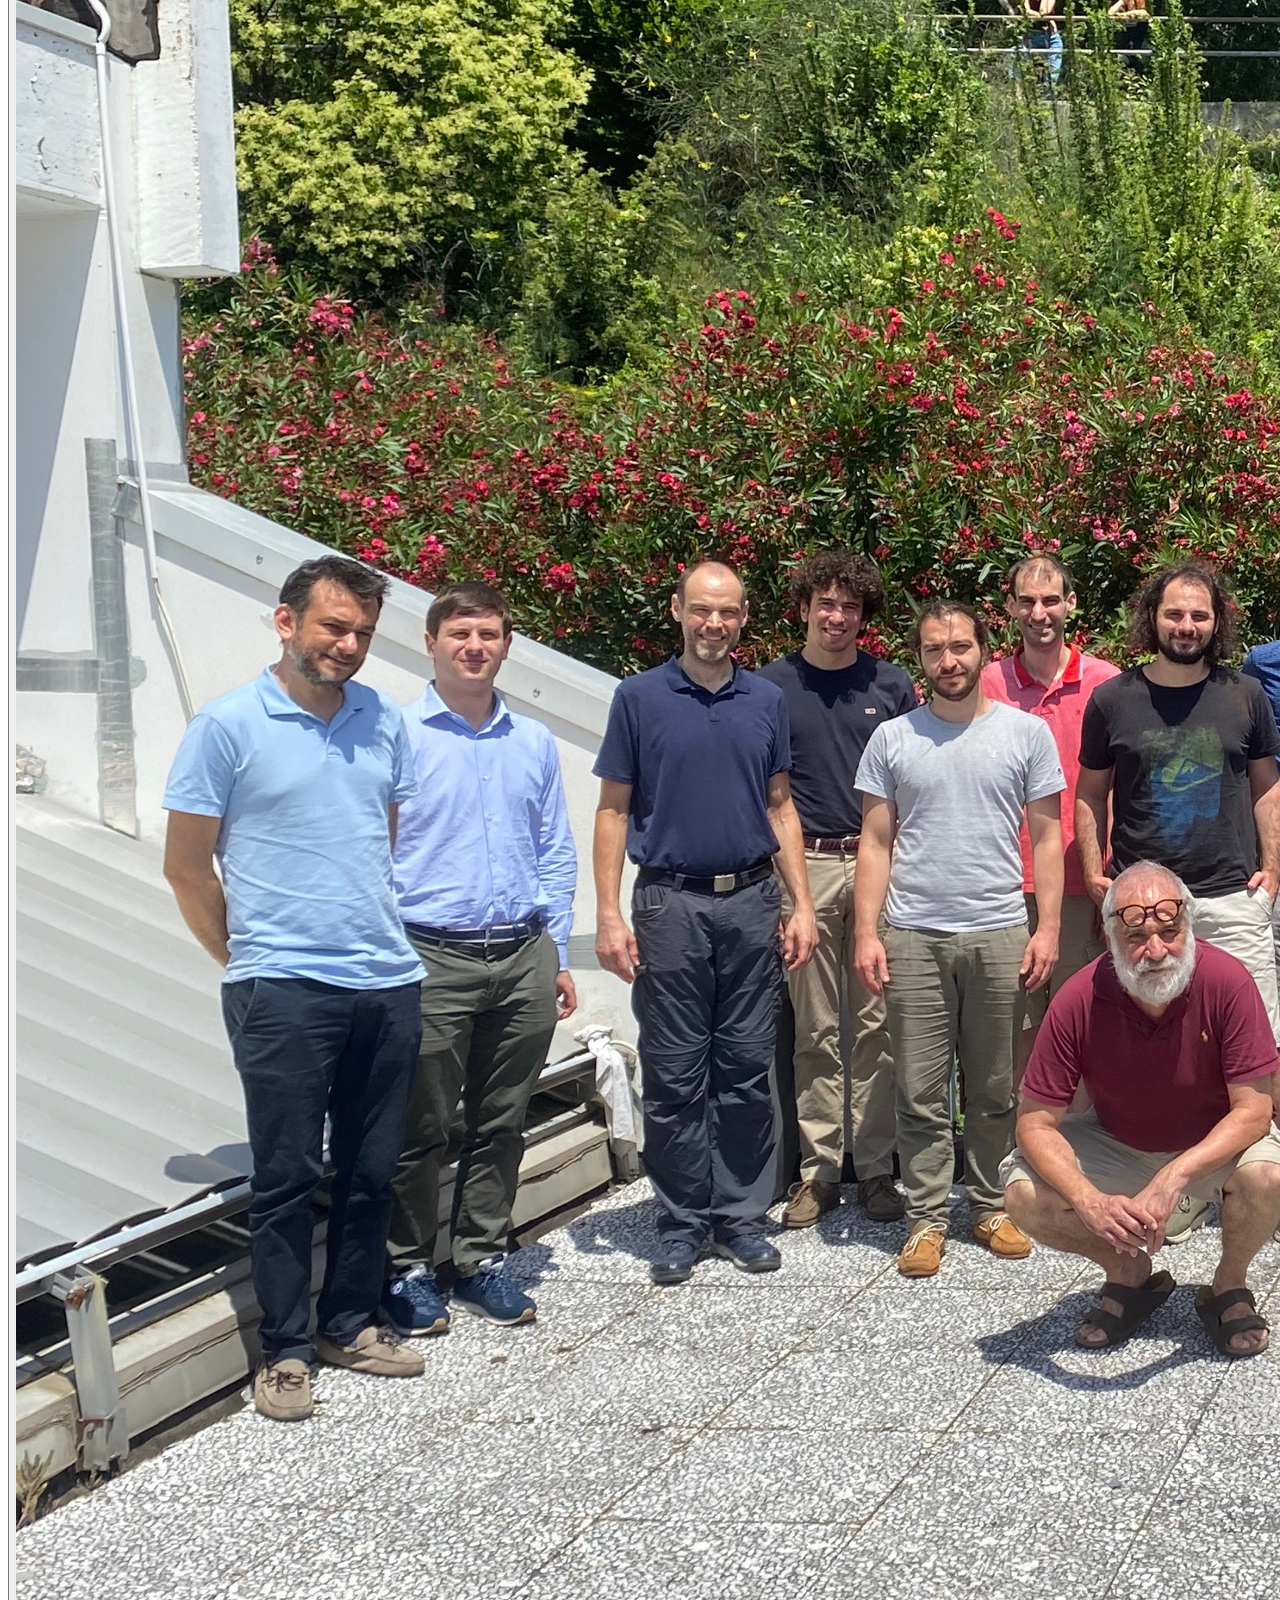
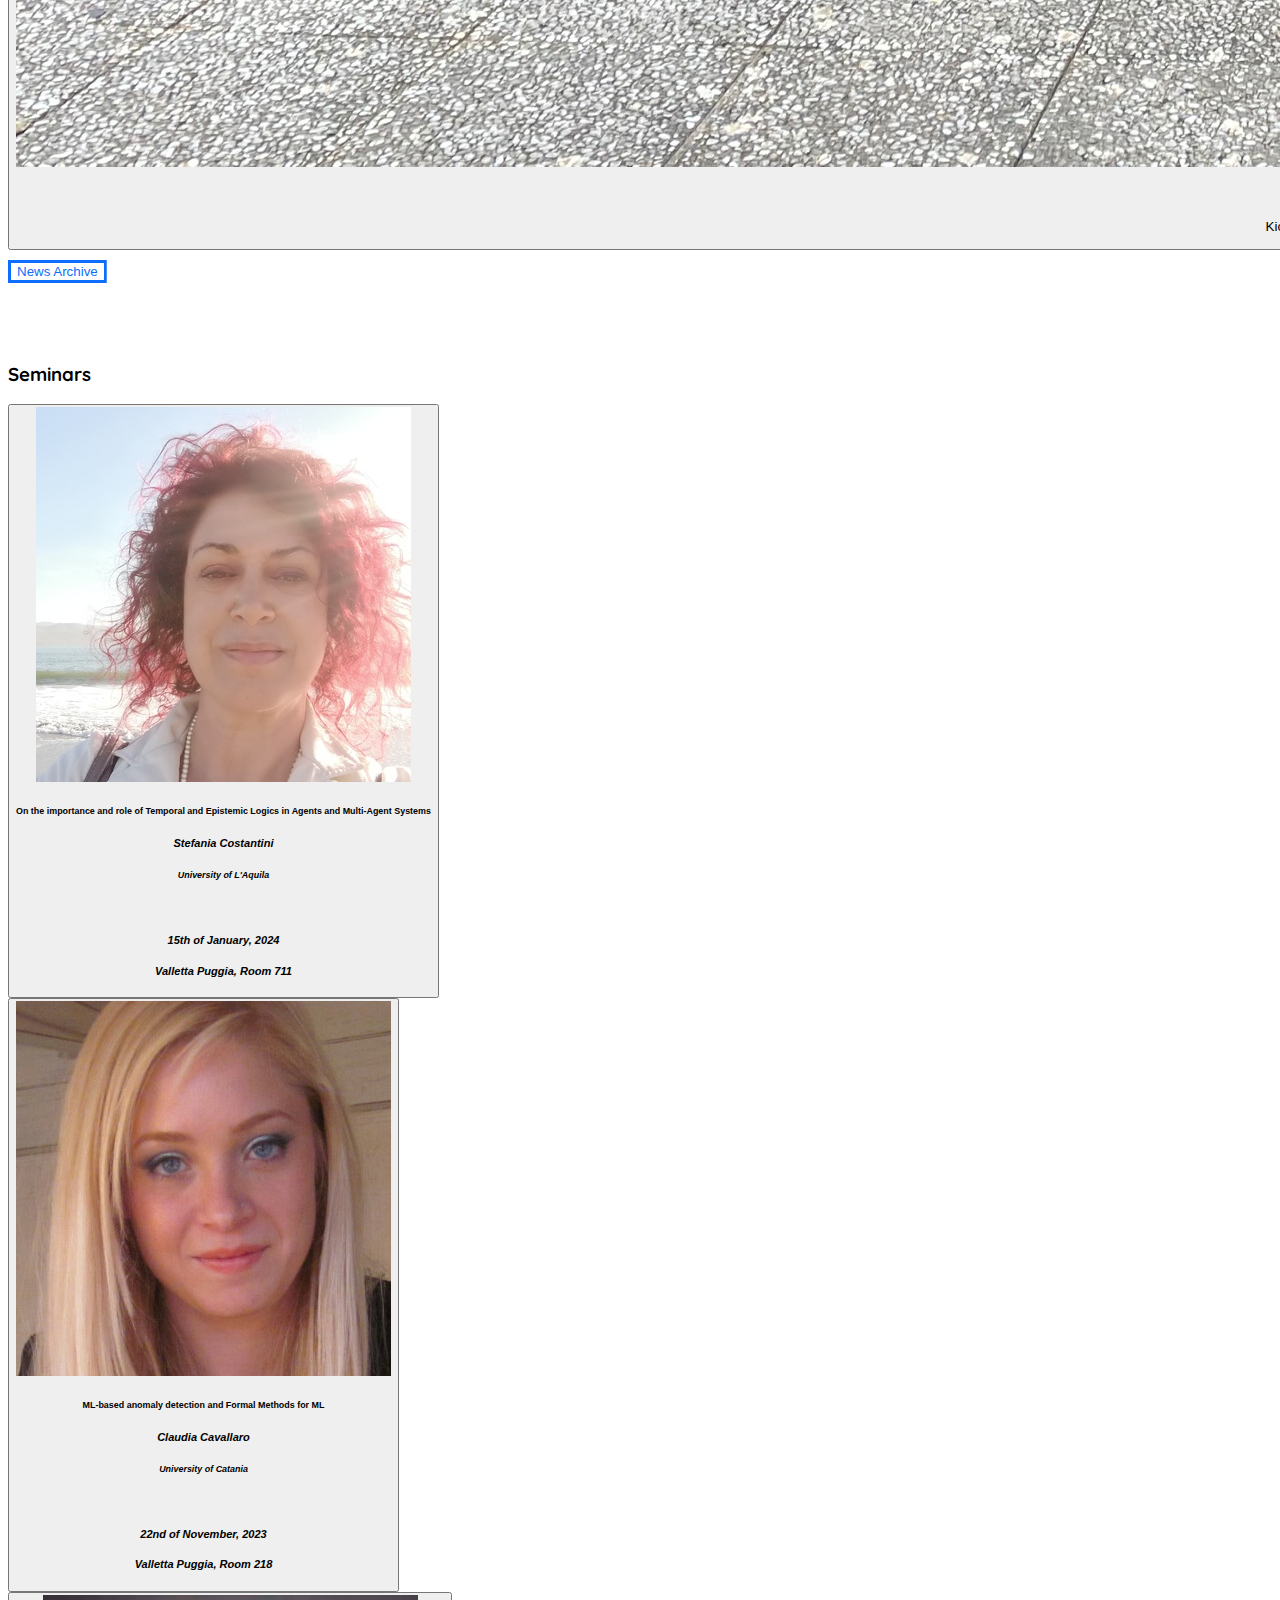
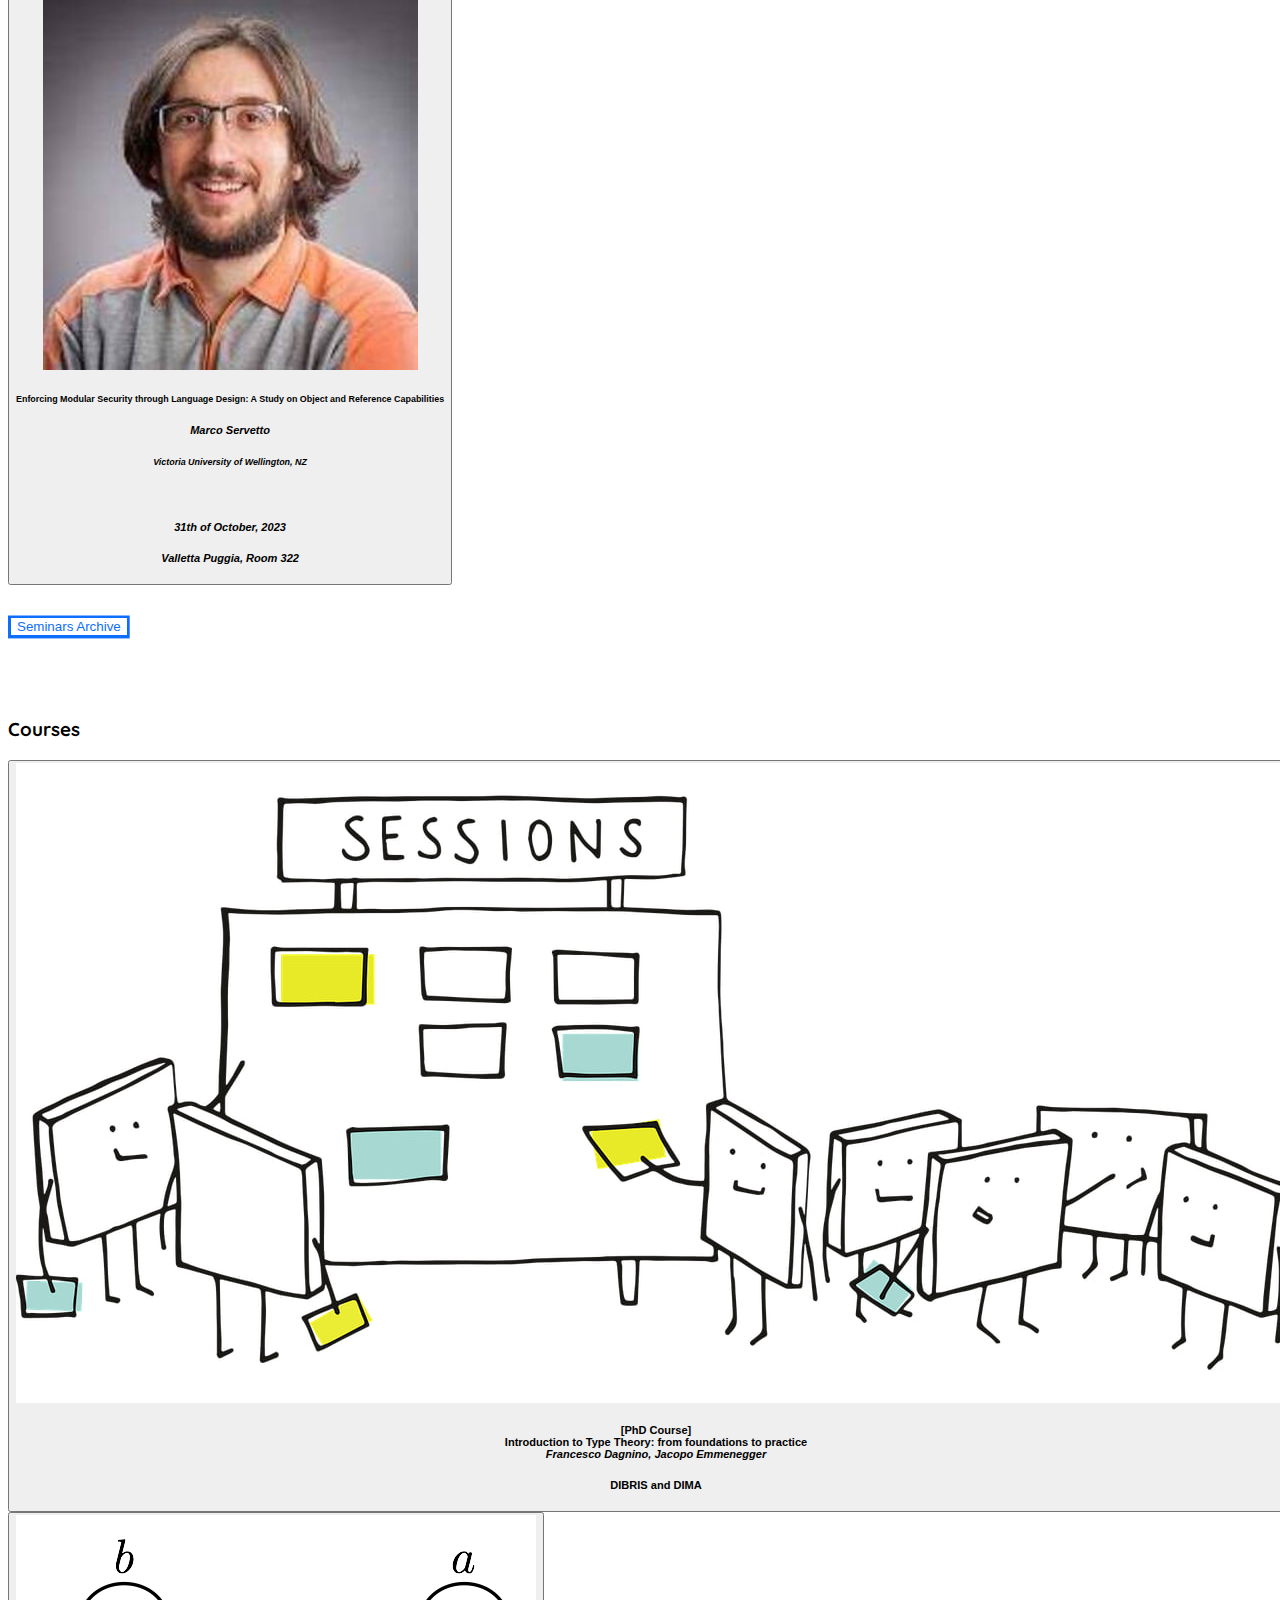
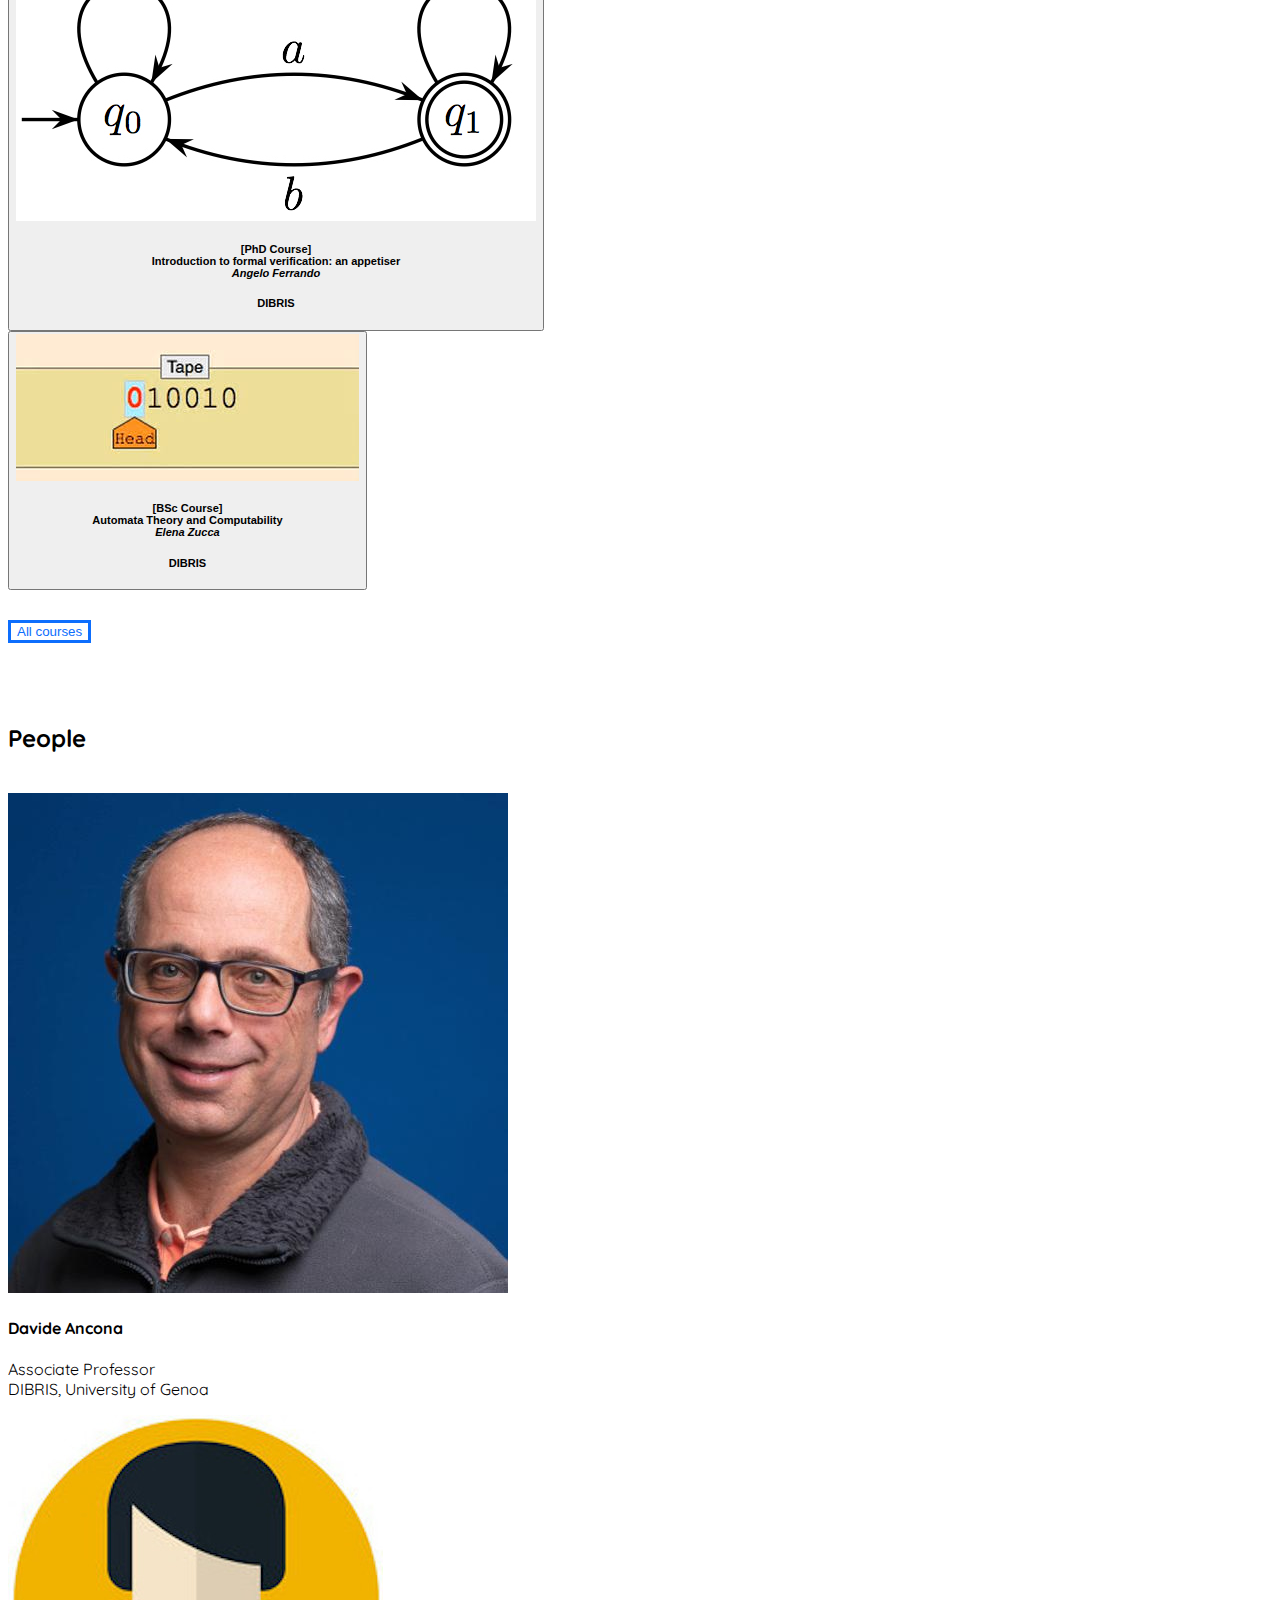
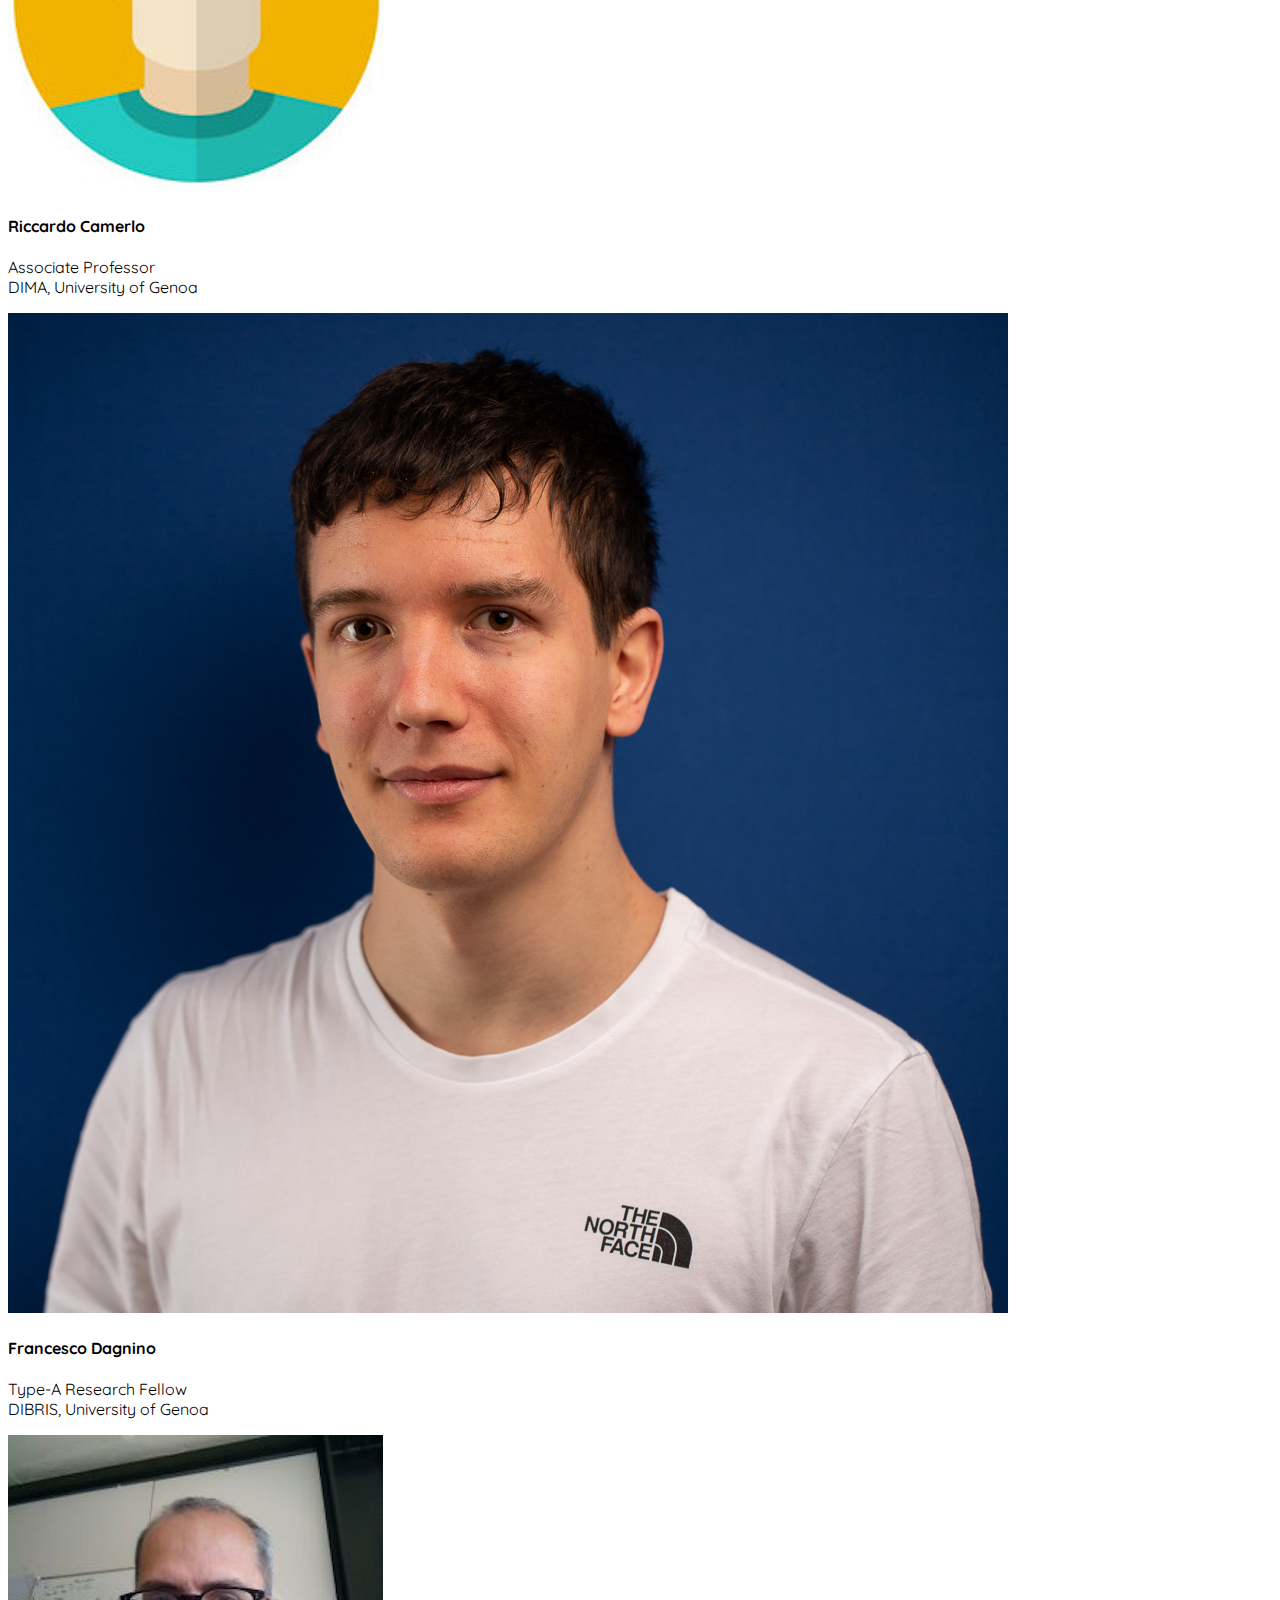
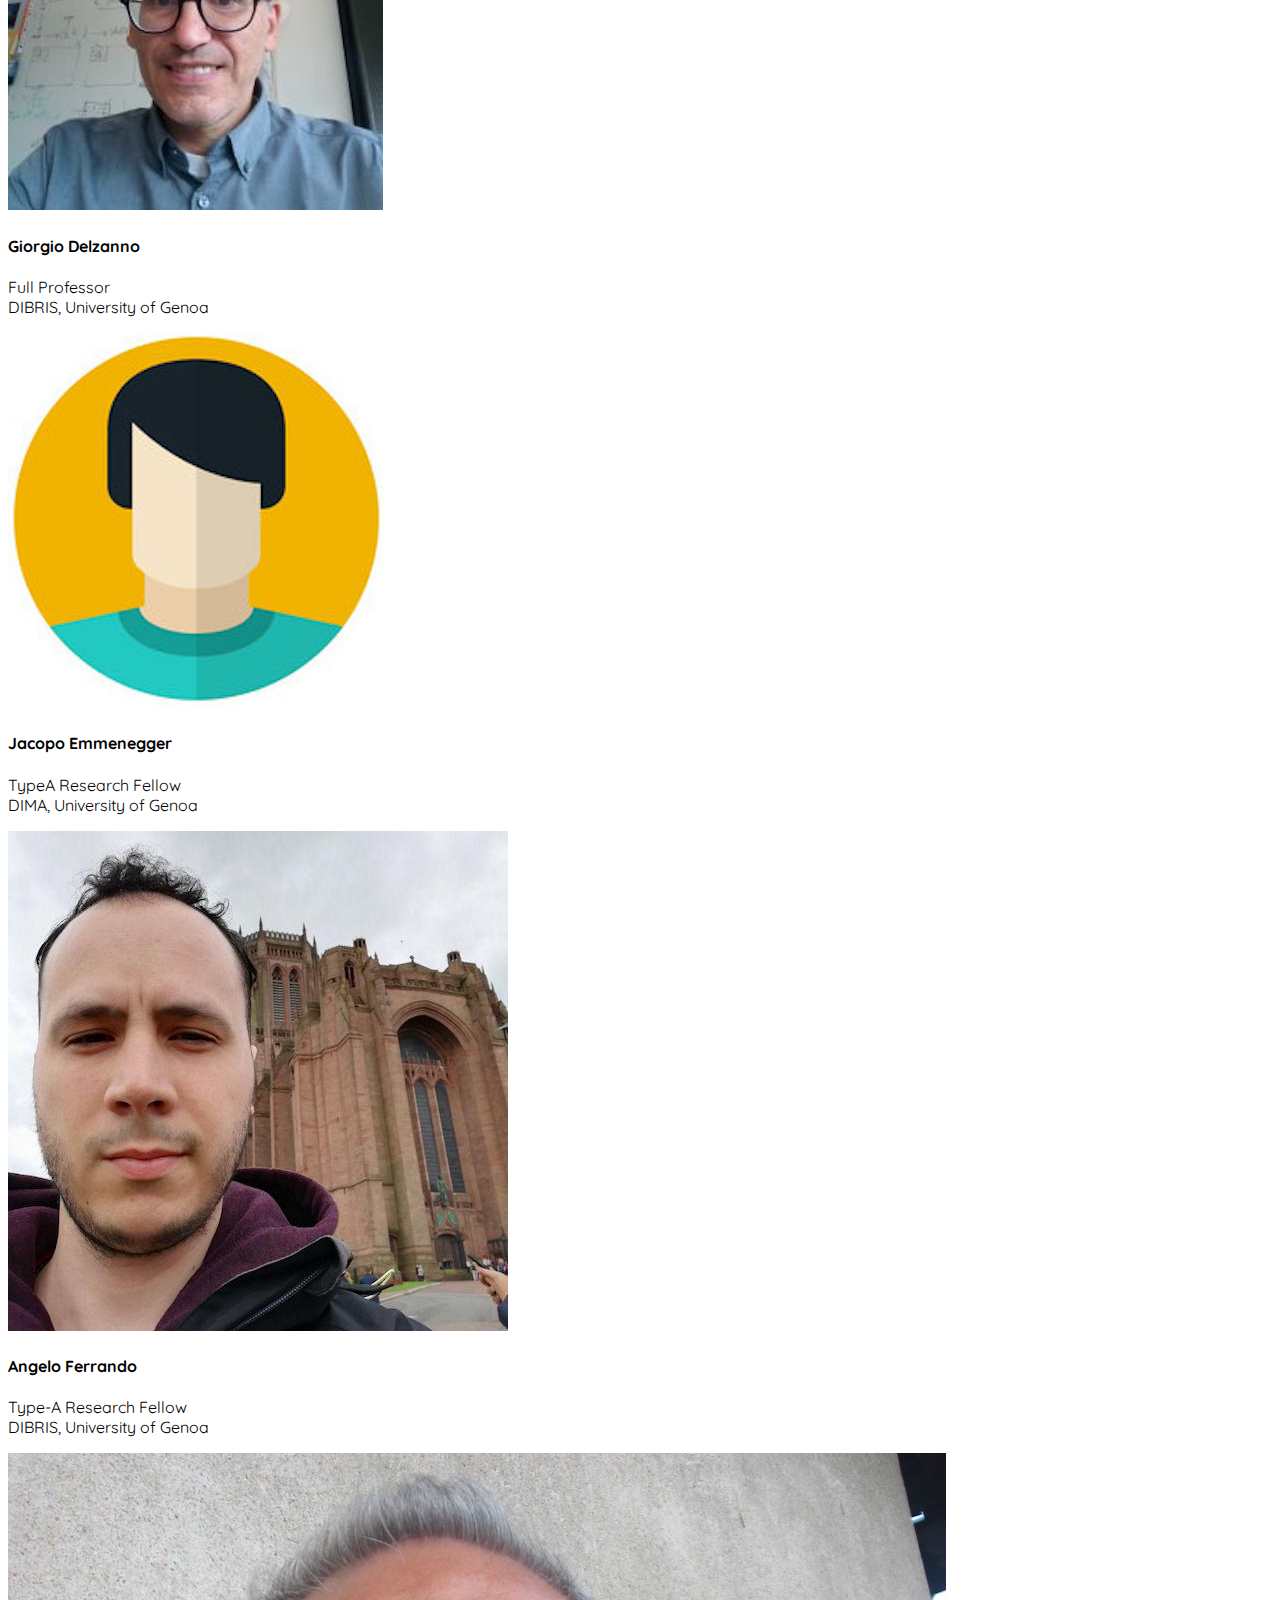
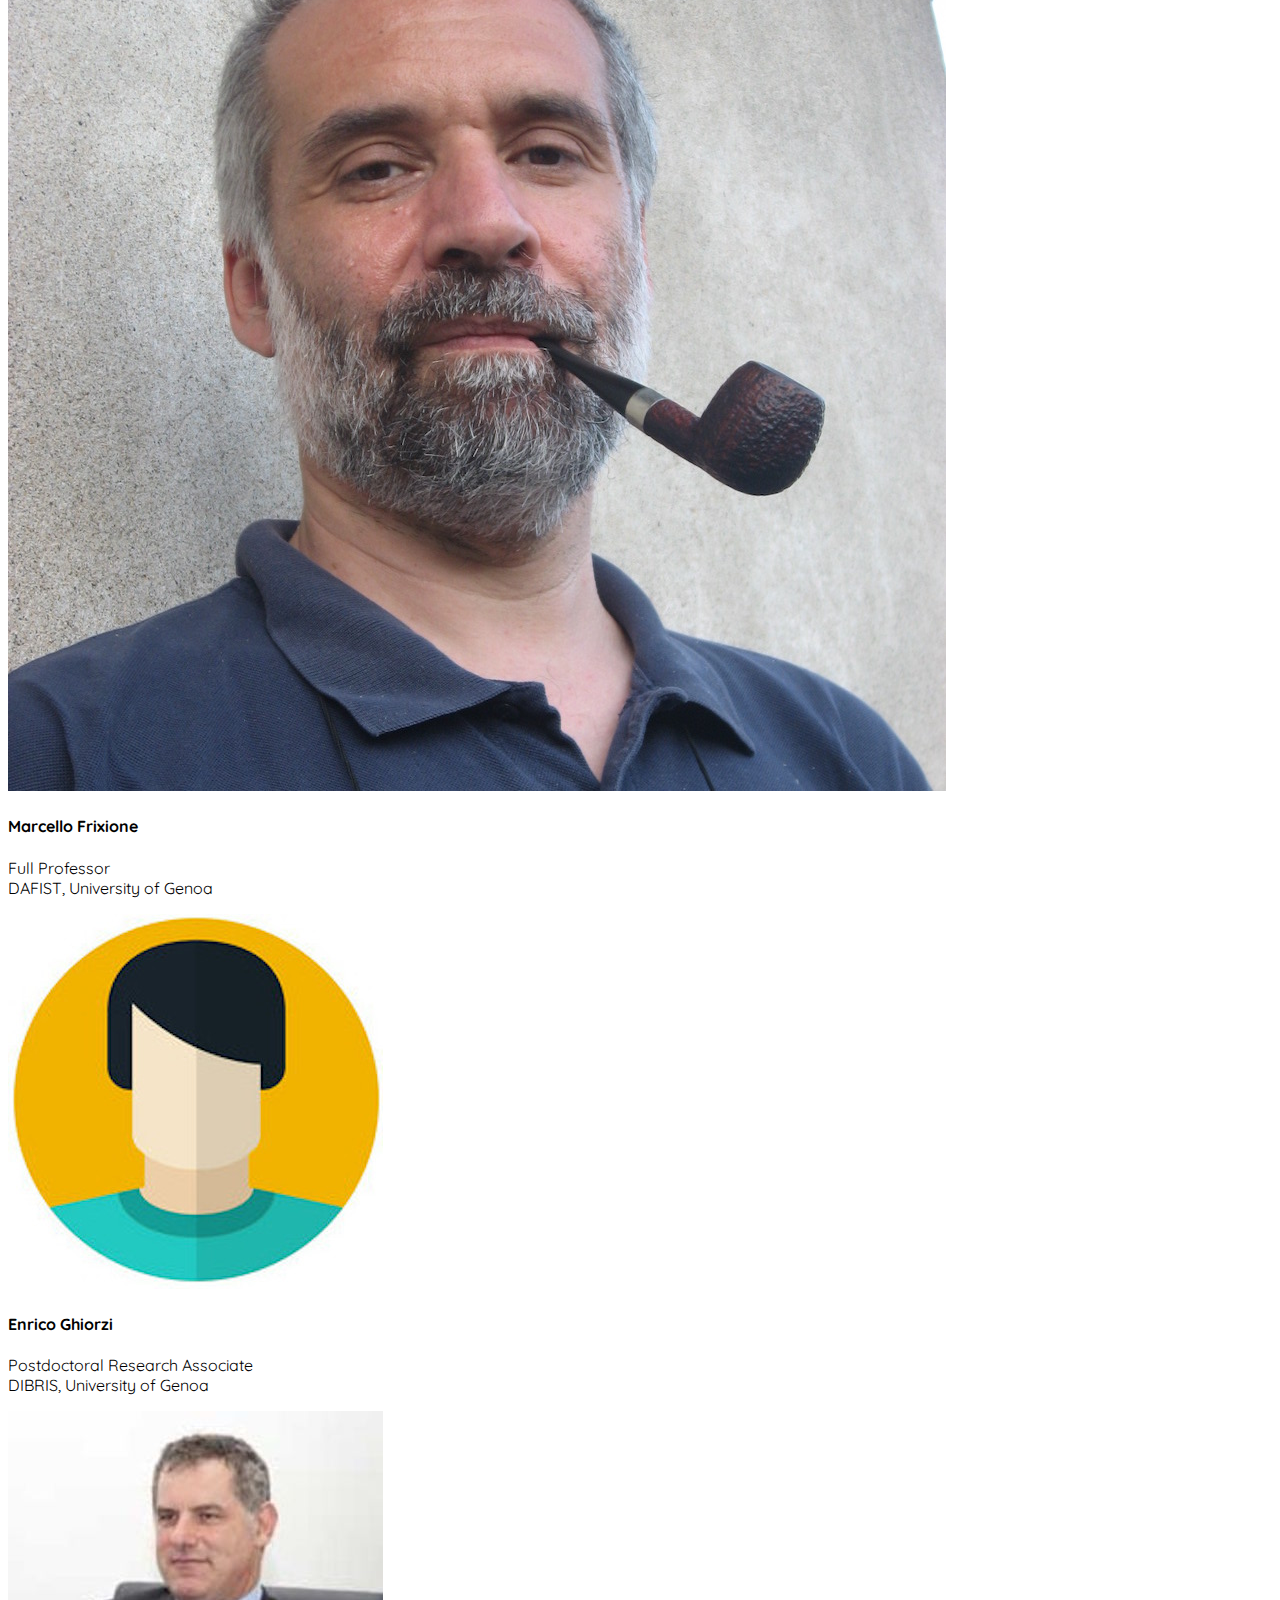
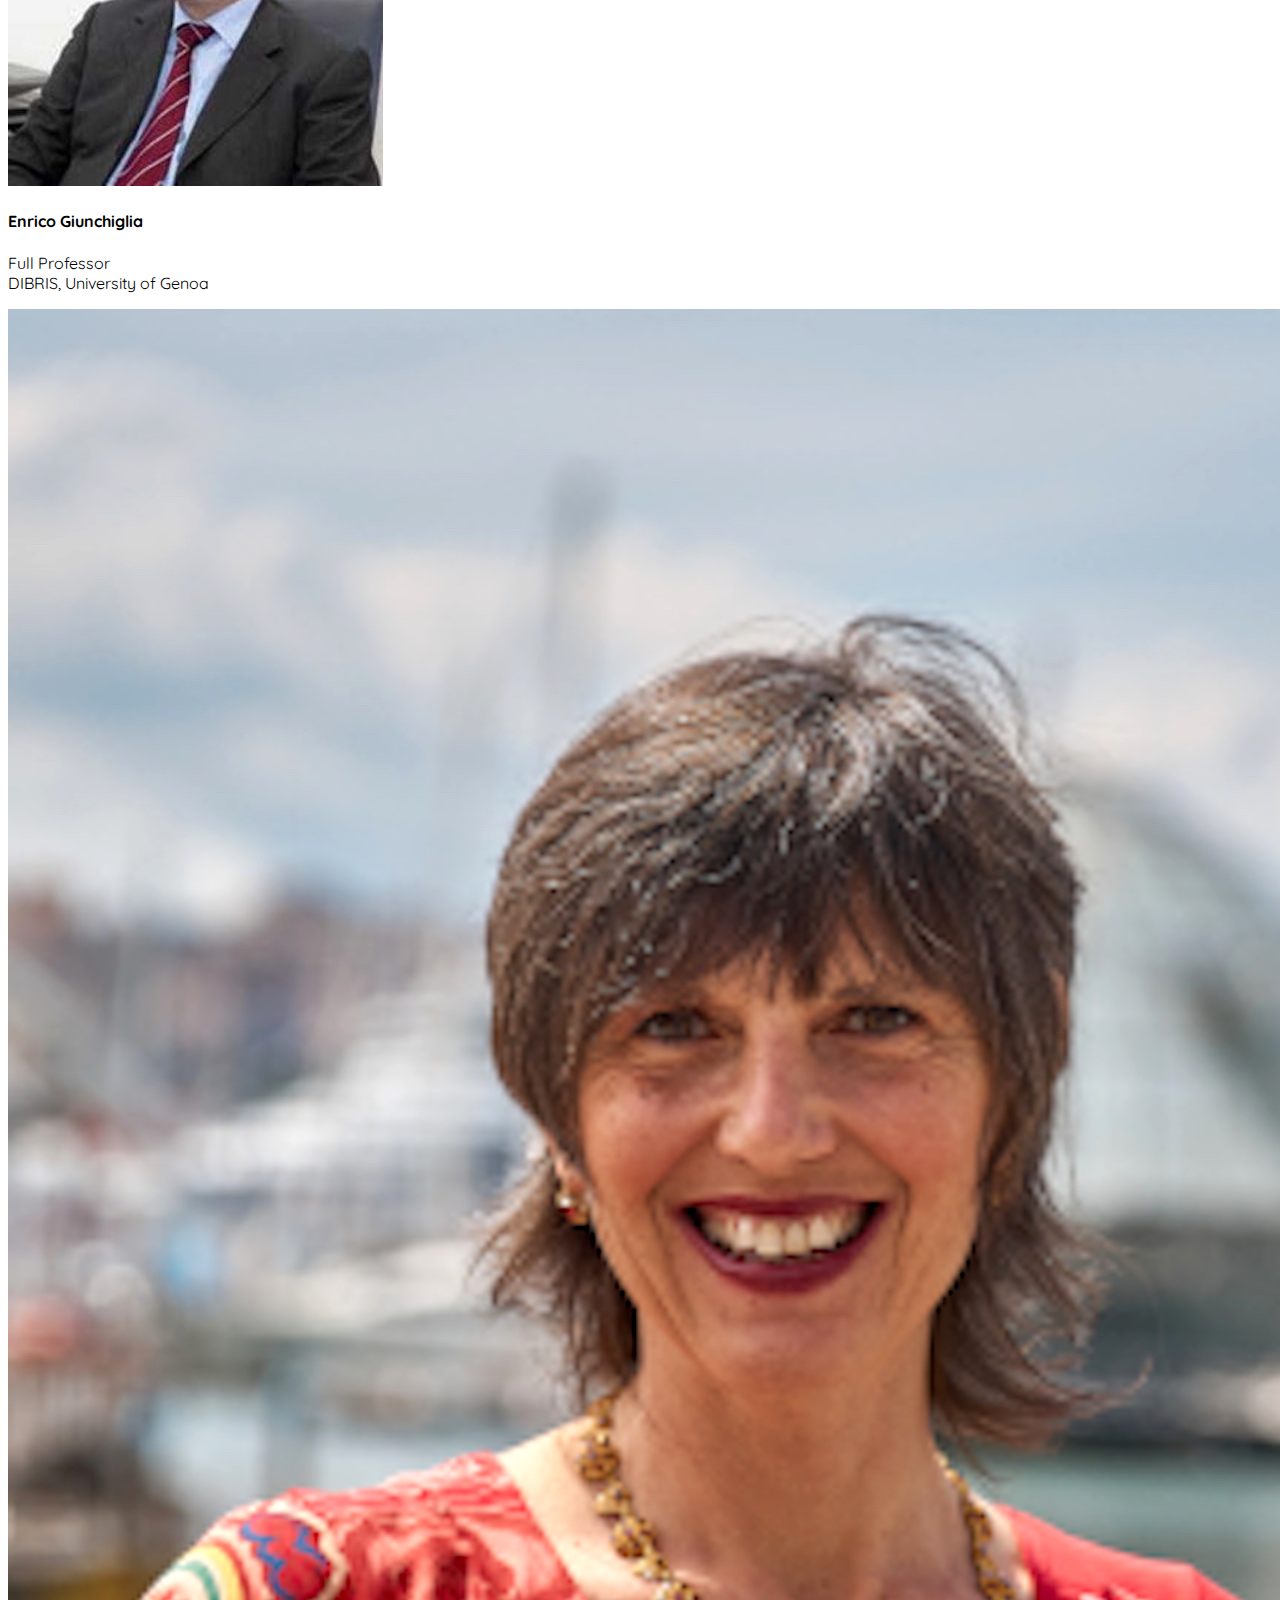
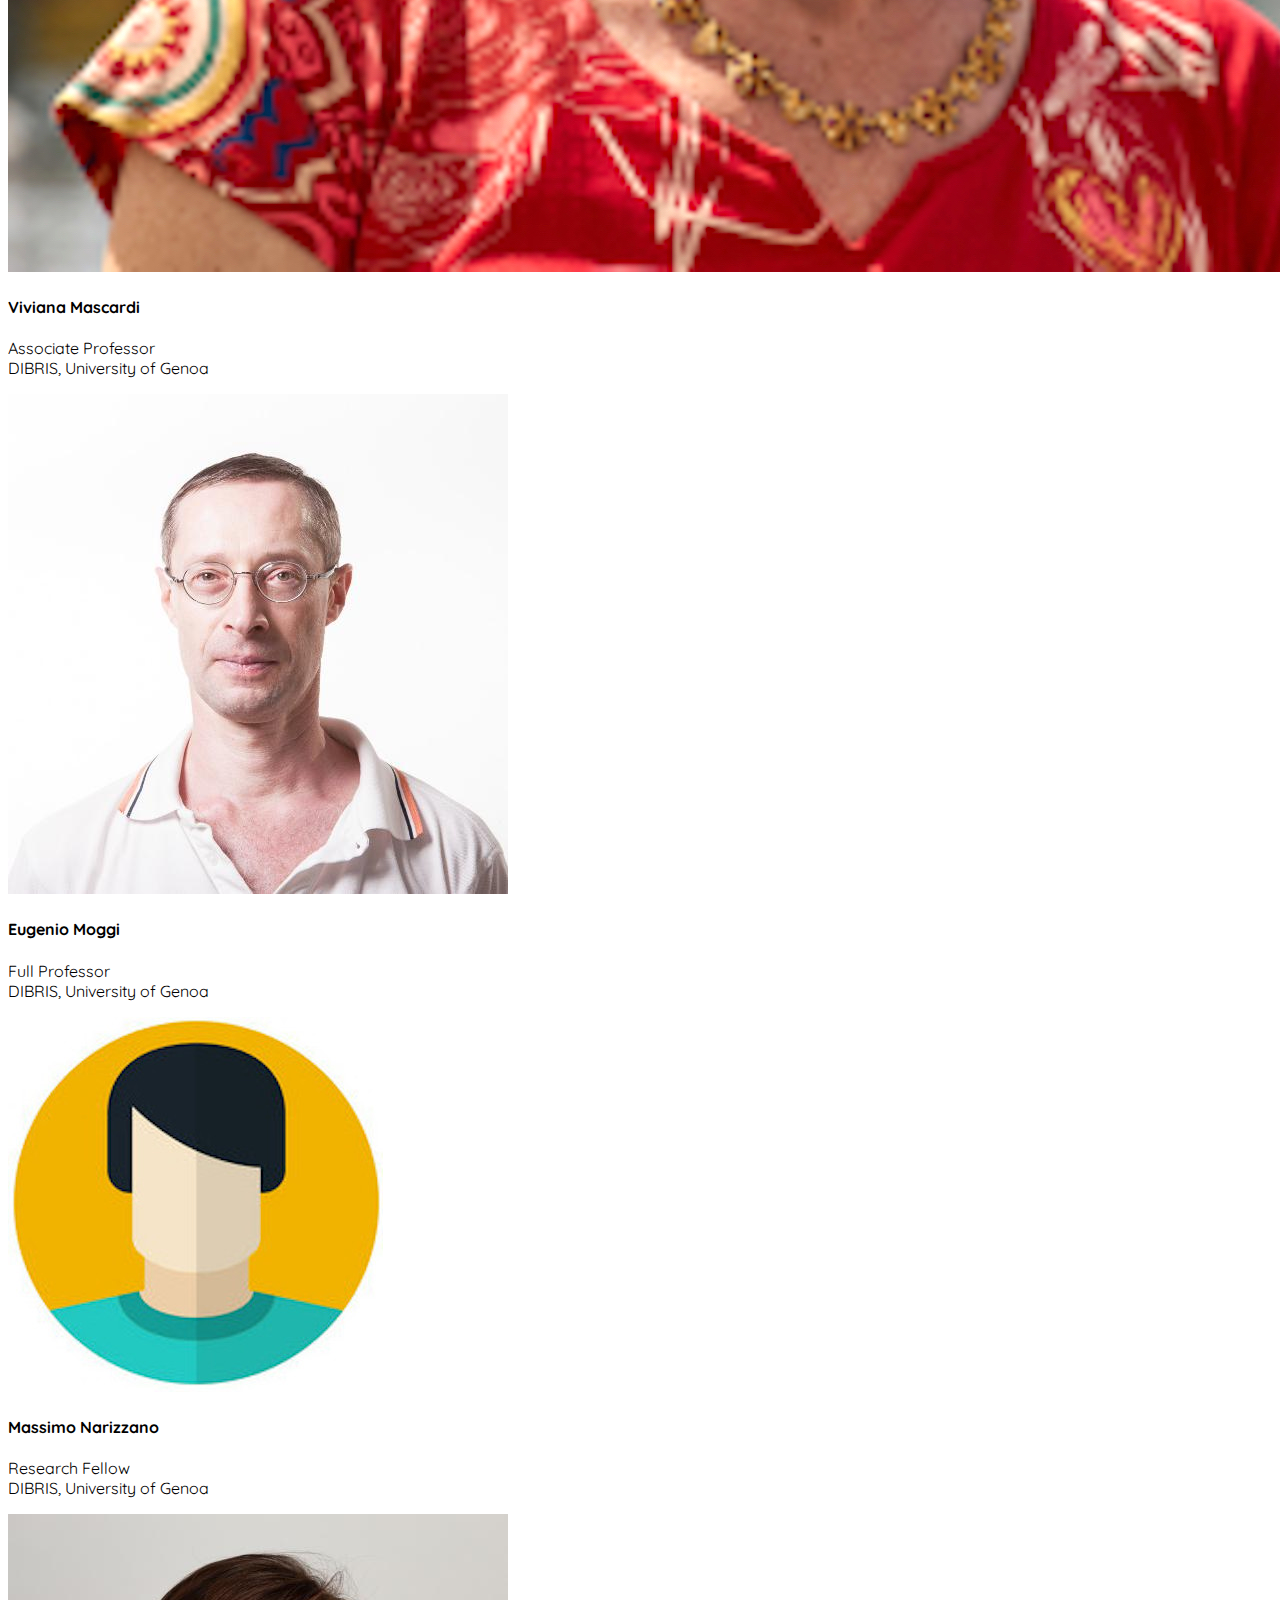
==== commit f39e185e: "fix columns of images in main page" ====
--- a/index.html
+++ b/index.html
@@ -120,7 +120,7 @@
 
       <section id="seminars" class="text-center">
         <h3 class="text-center">Seminars</h3>
-        <div id="seminarsDiv" class="row row-cols-3 row-cols-sm-1"></div>
+        <div id="seminarsDiv" class="row row-cols-sm-1 row-cols-md-3"></div>
         <br>
         <a href="./seminars.html"><button type="button" class="btn btn-primary d-1" style="--b:3px;--d:10px;">Seminars Archive</button></a>
       </section>
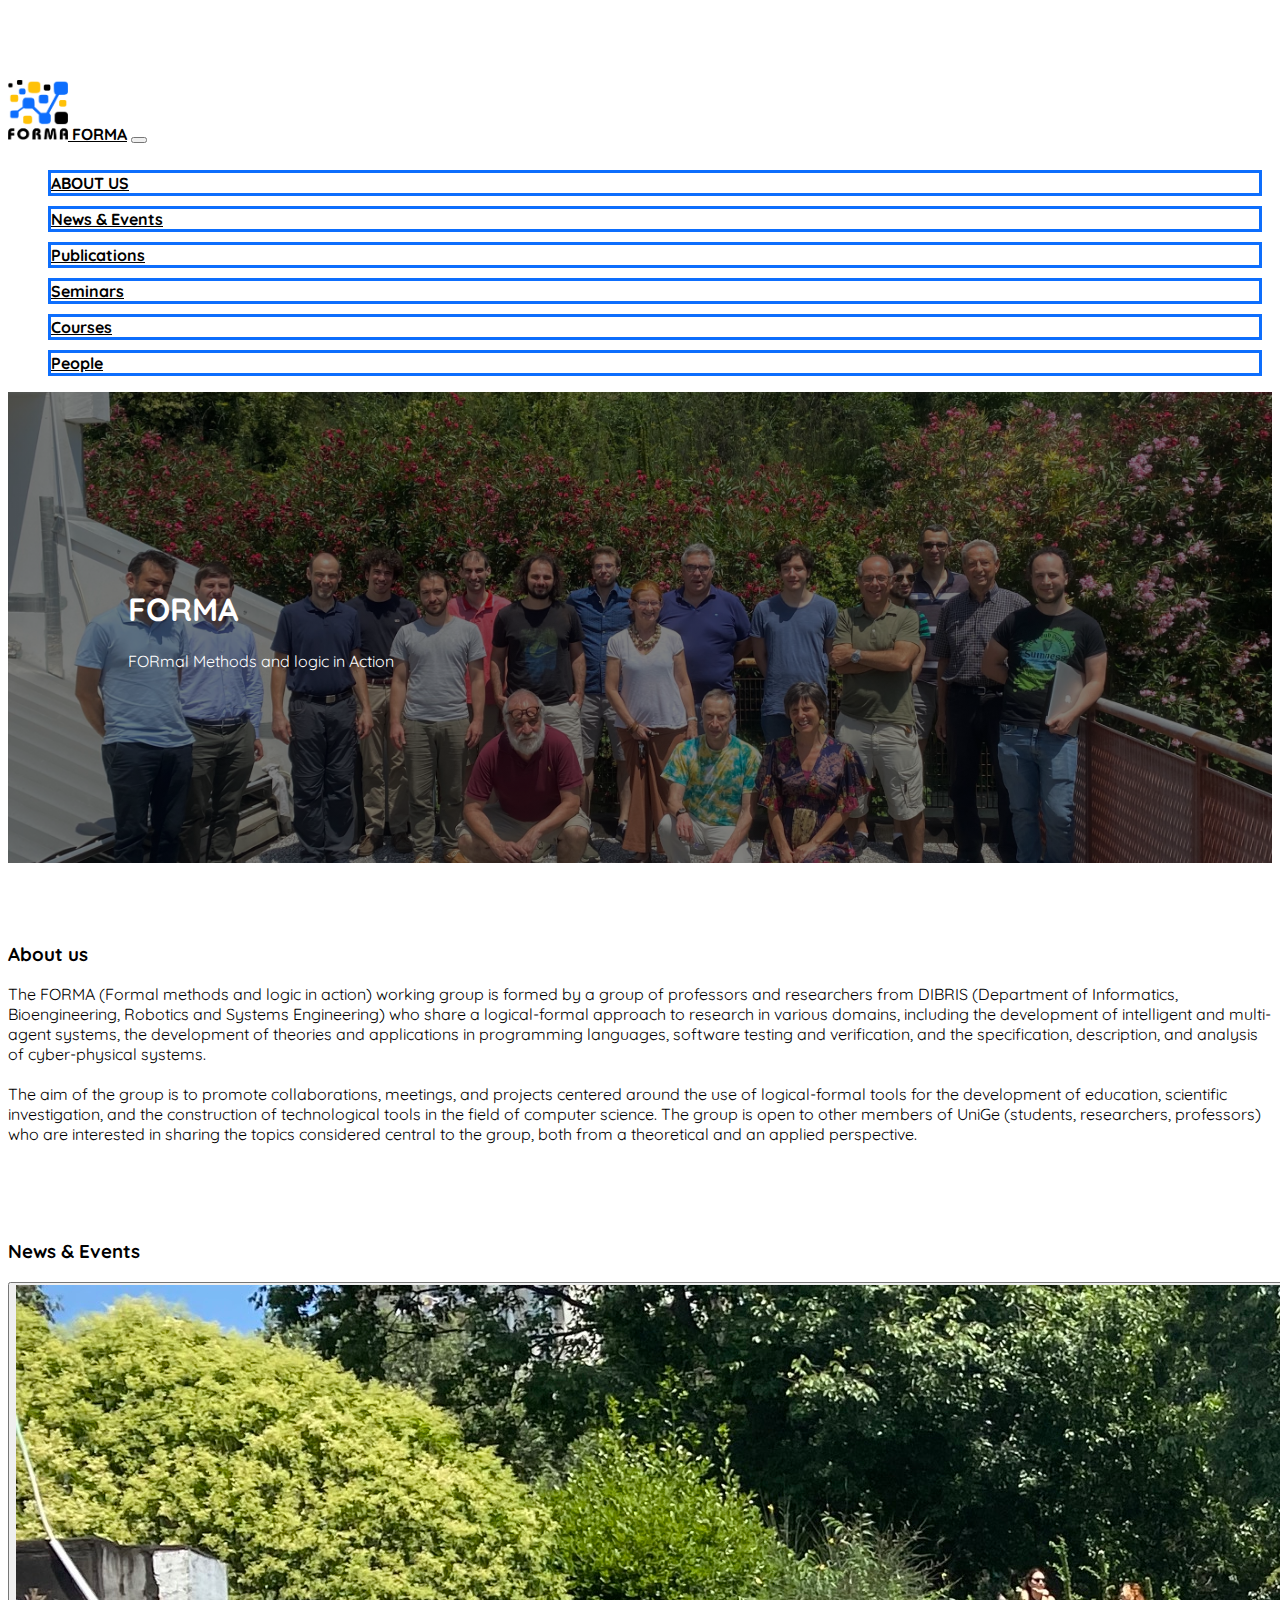
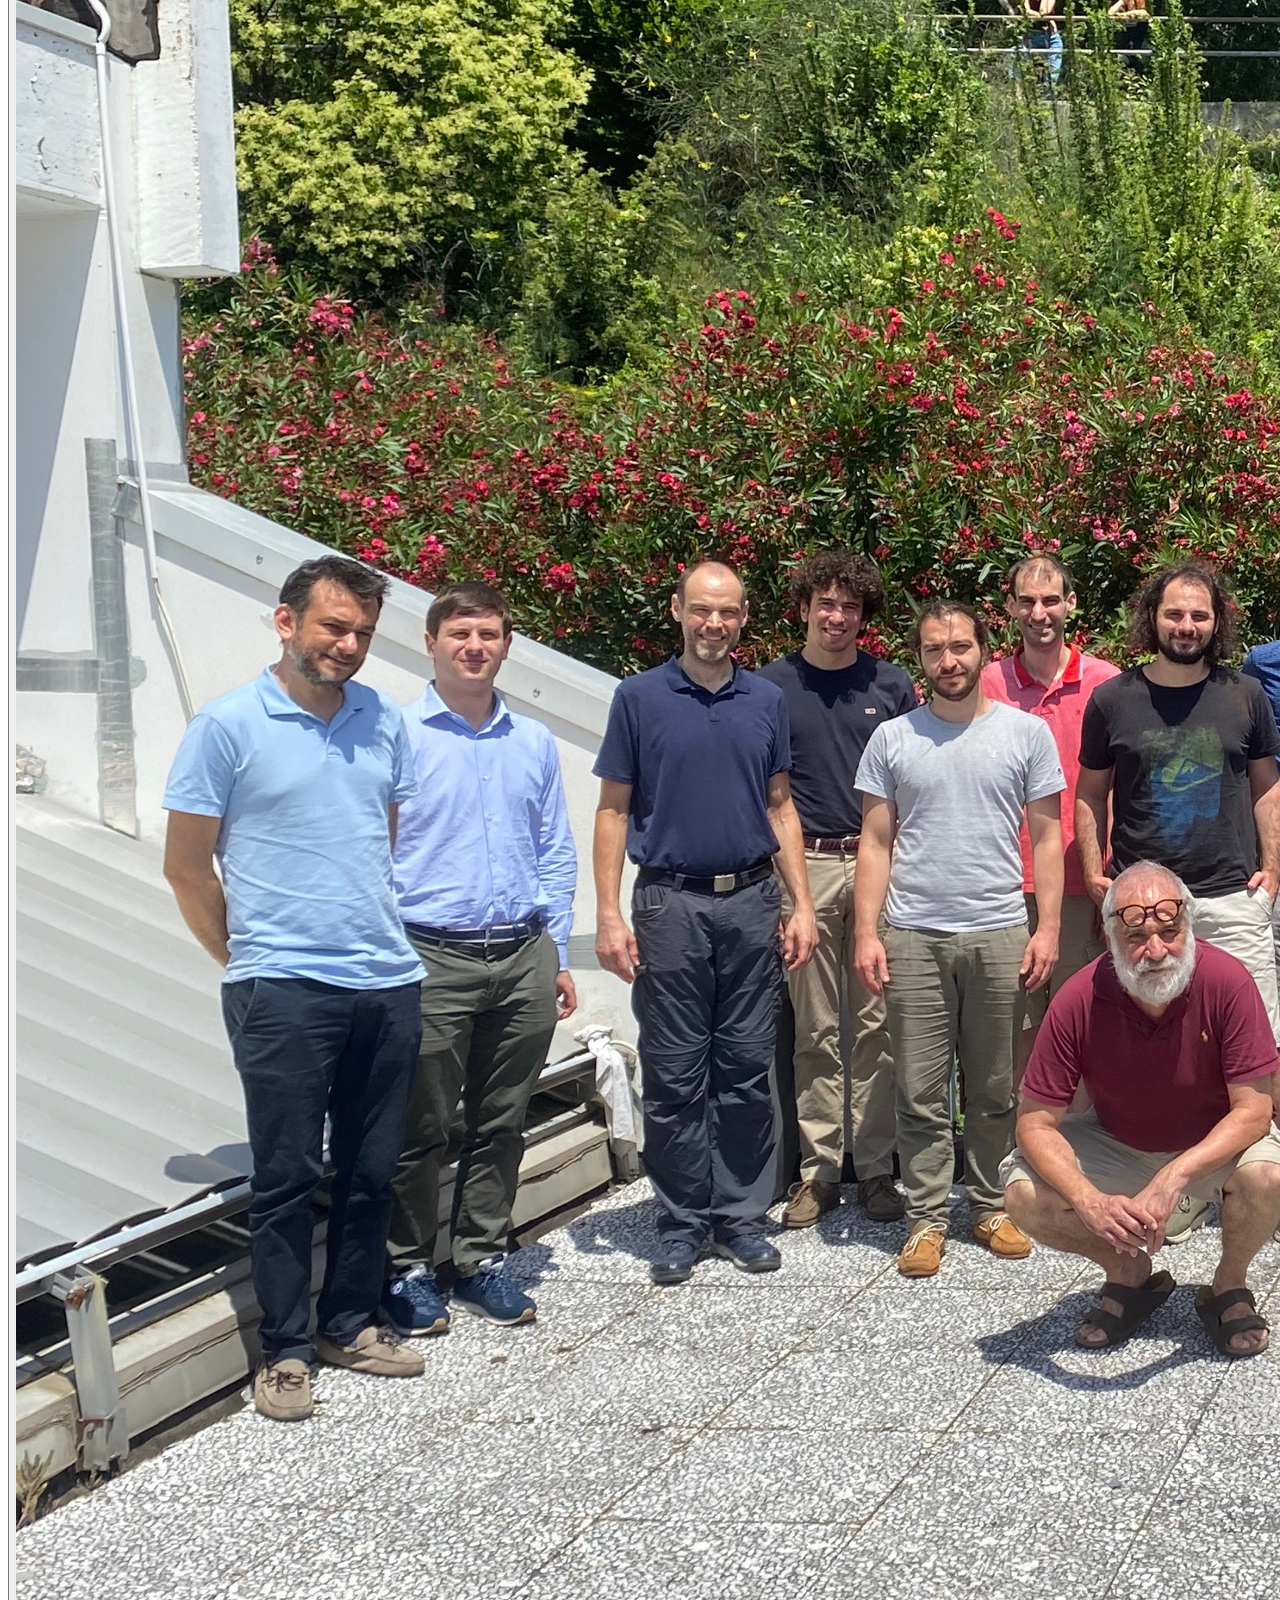
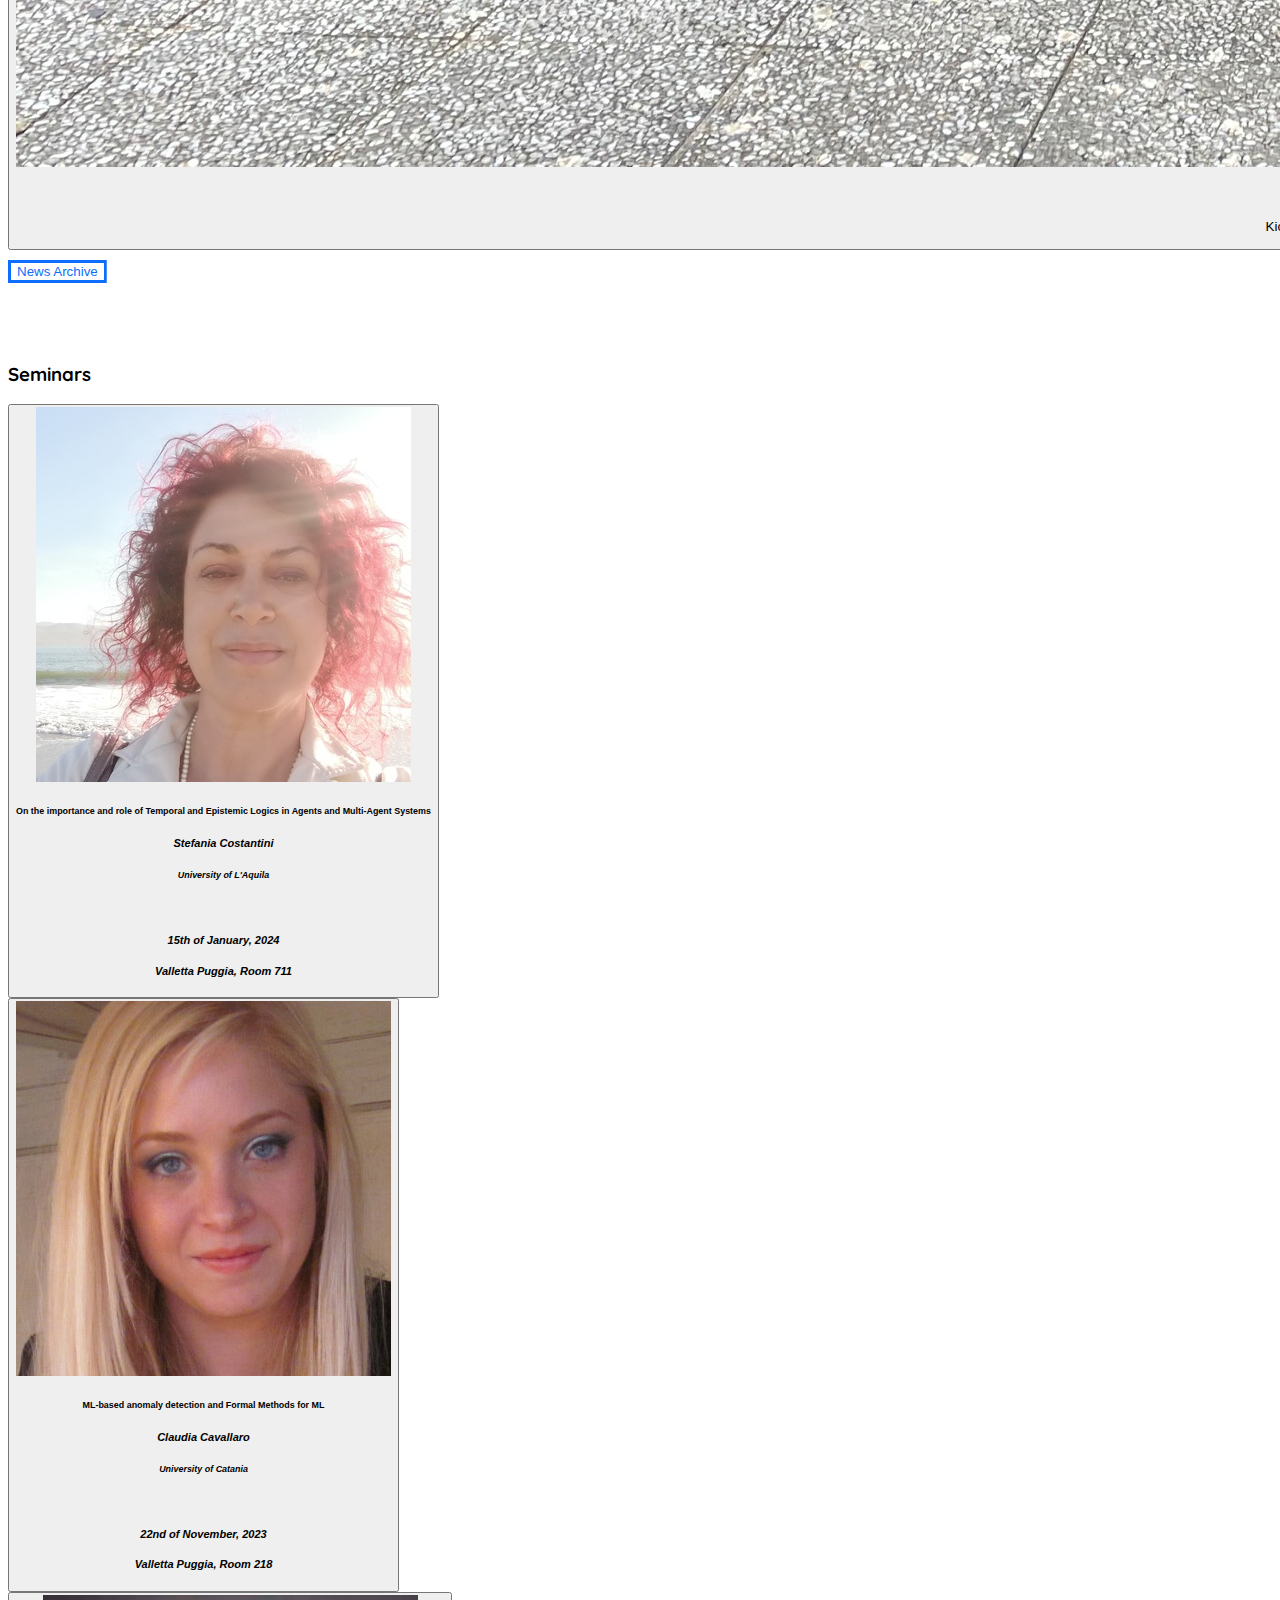
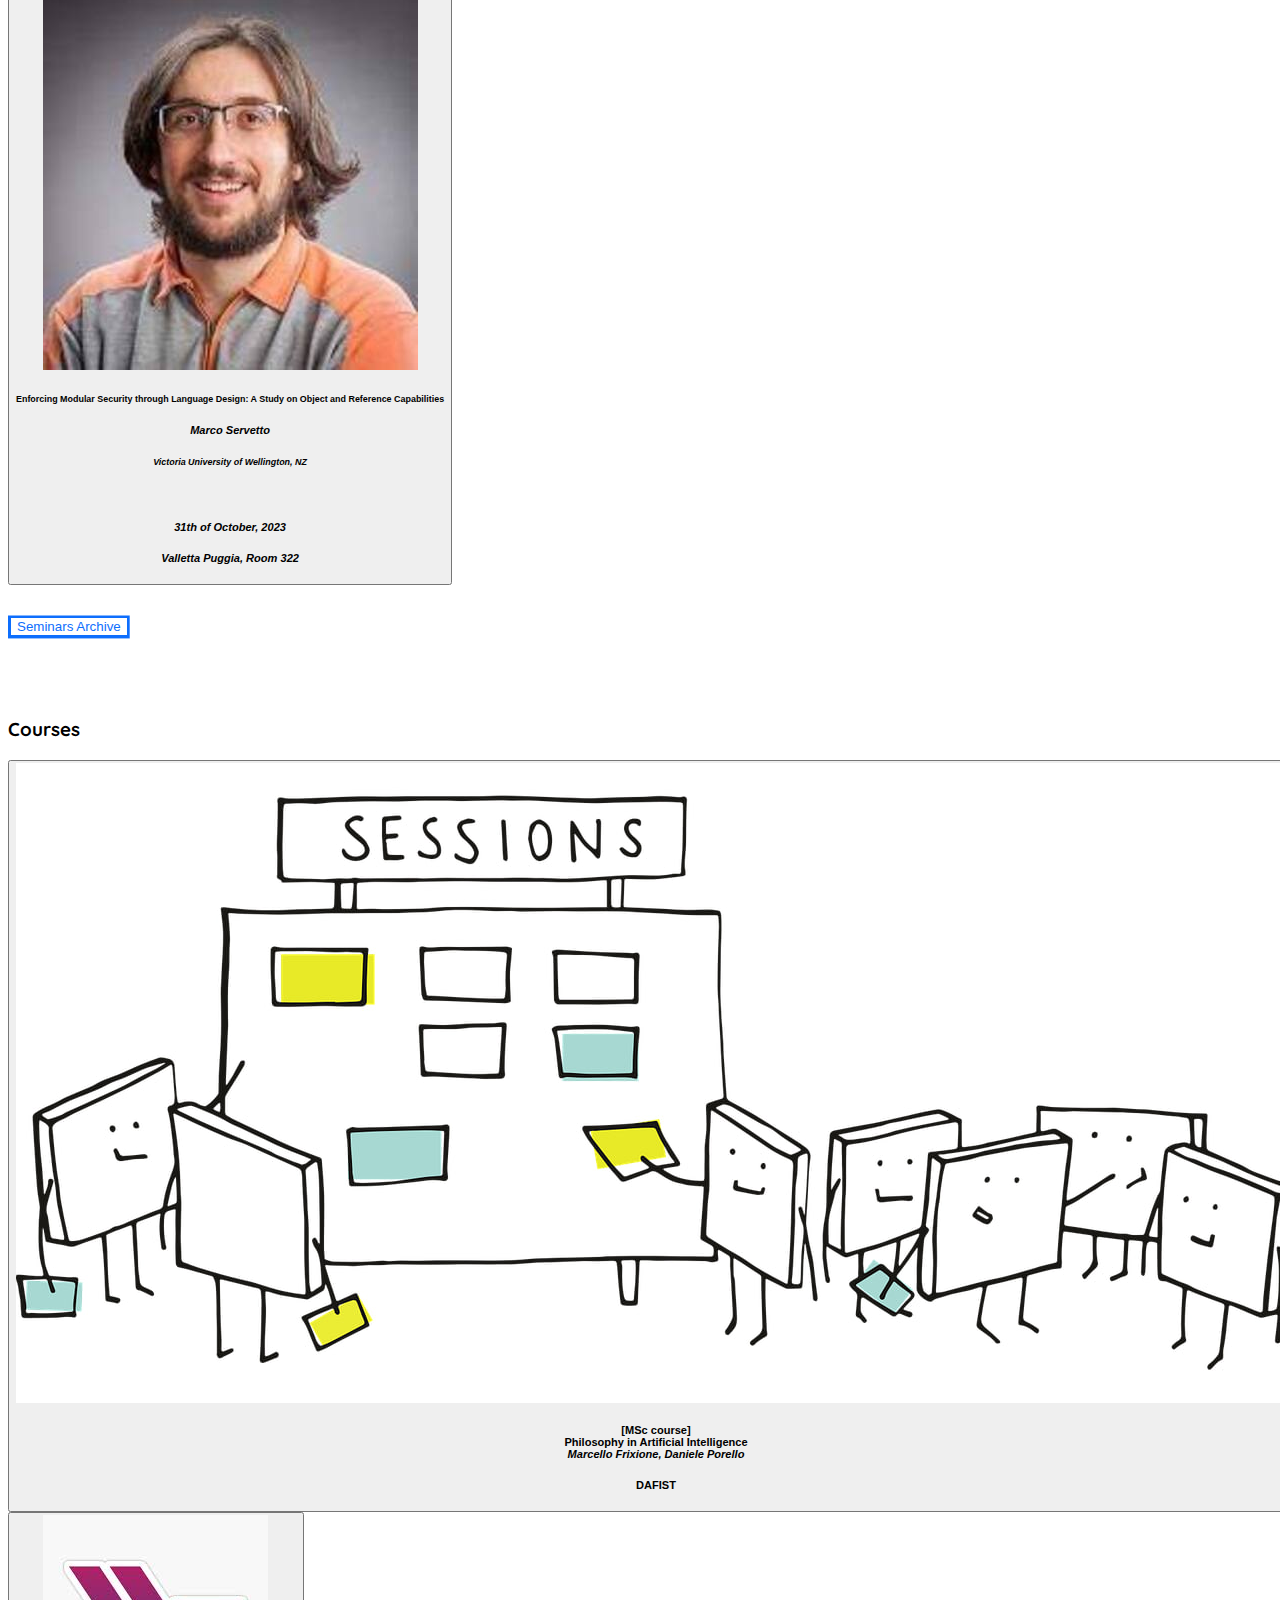
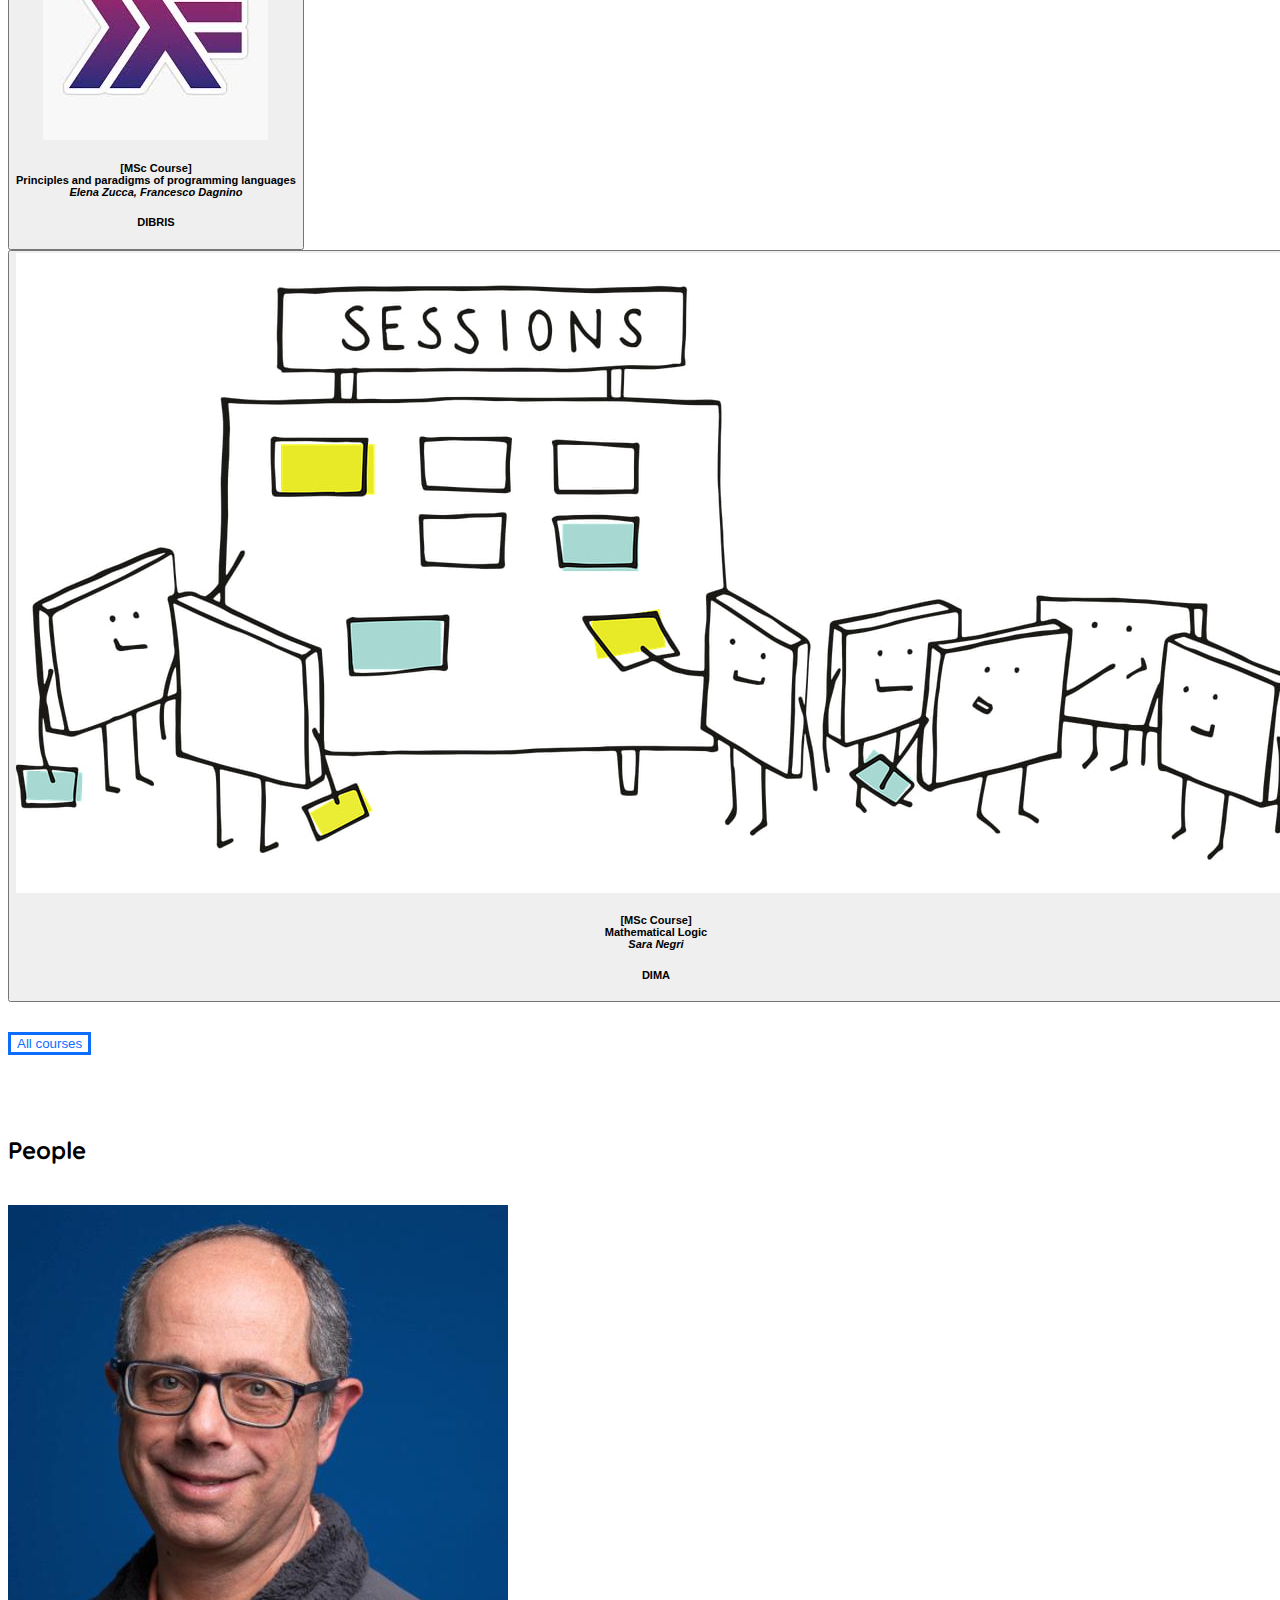
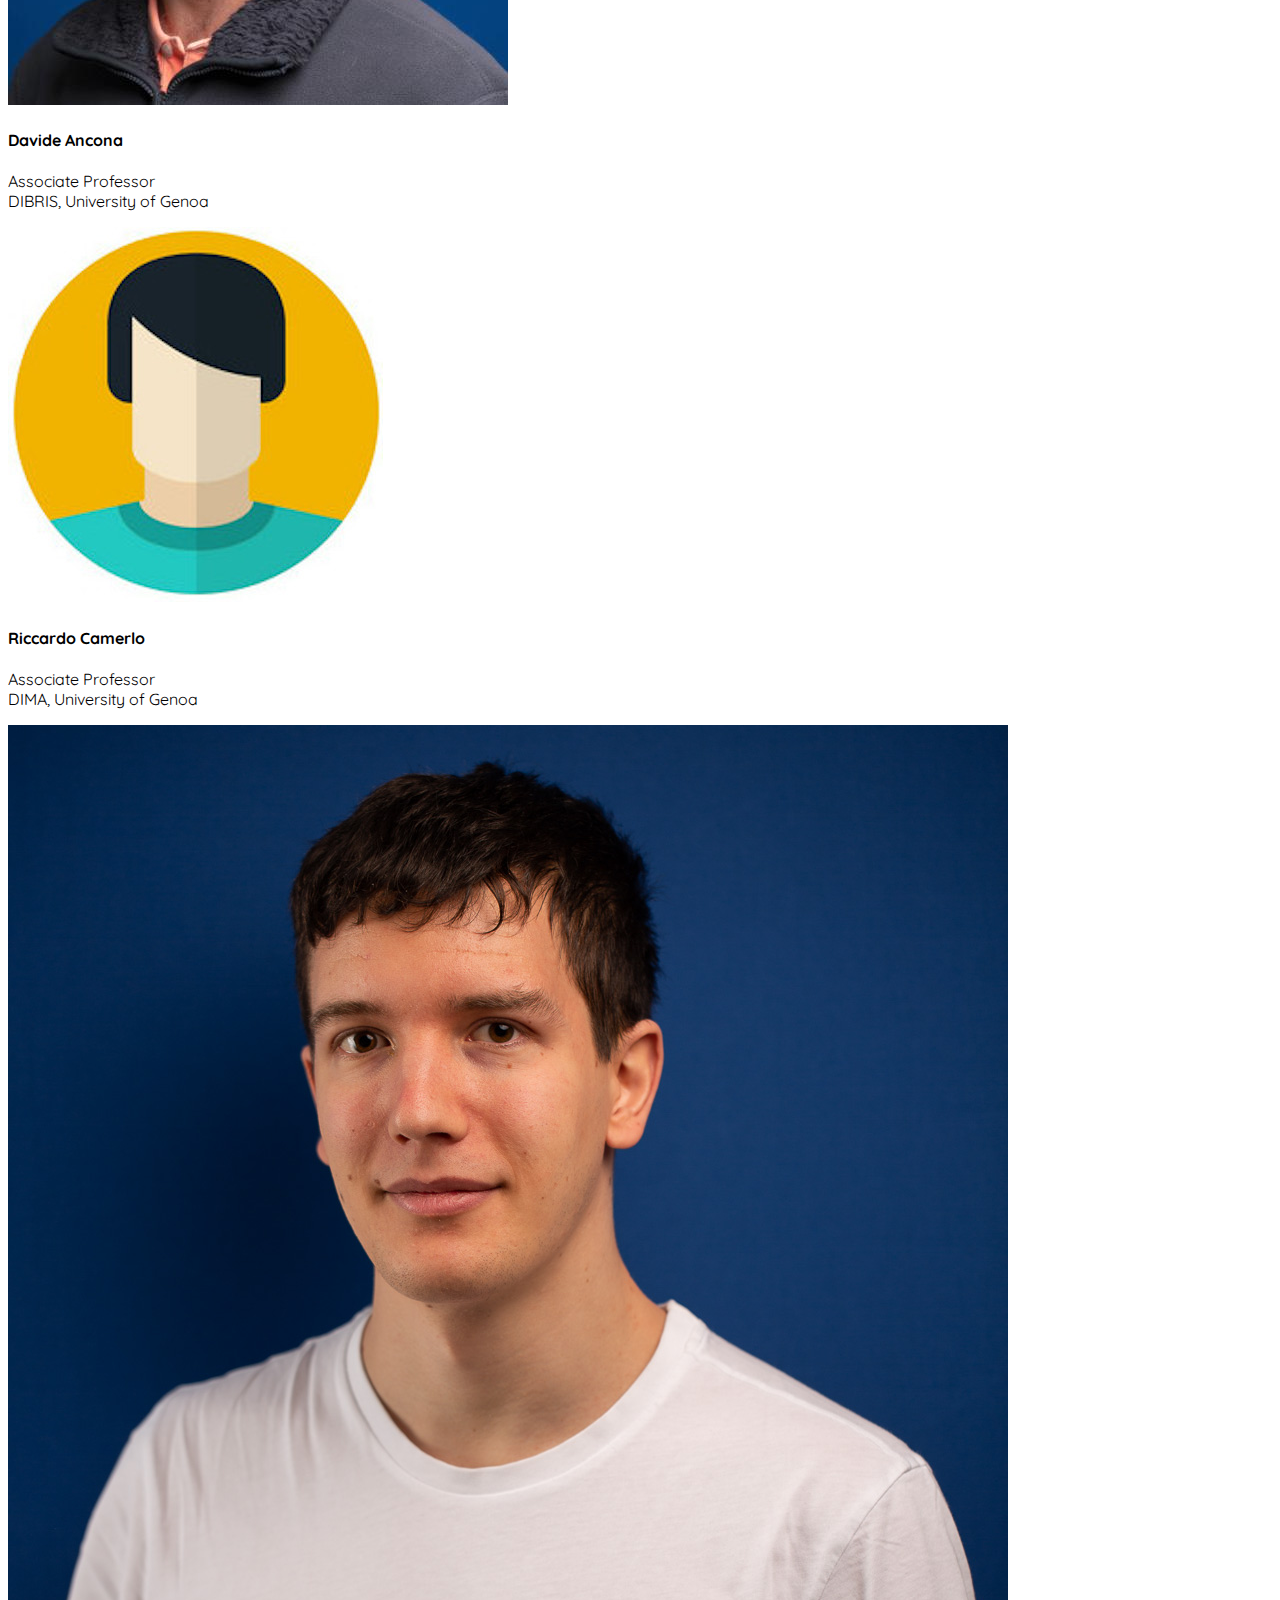
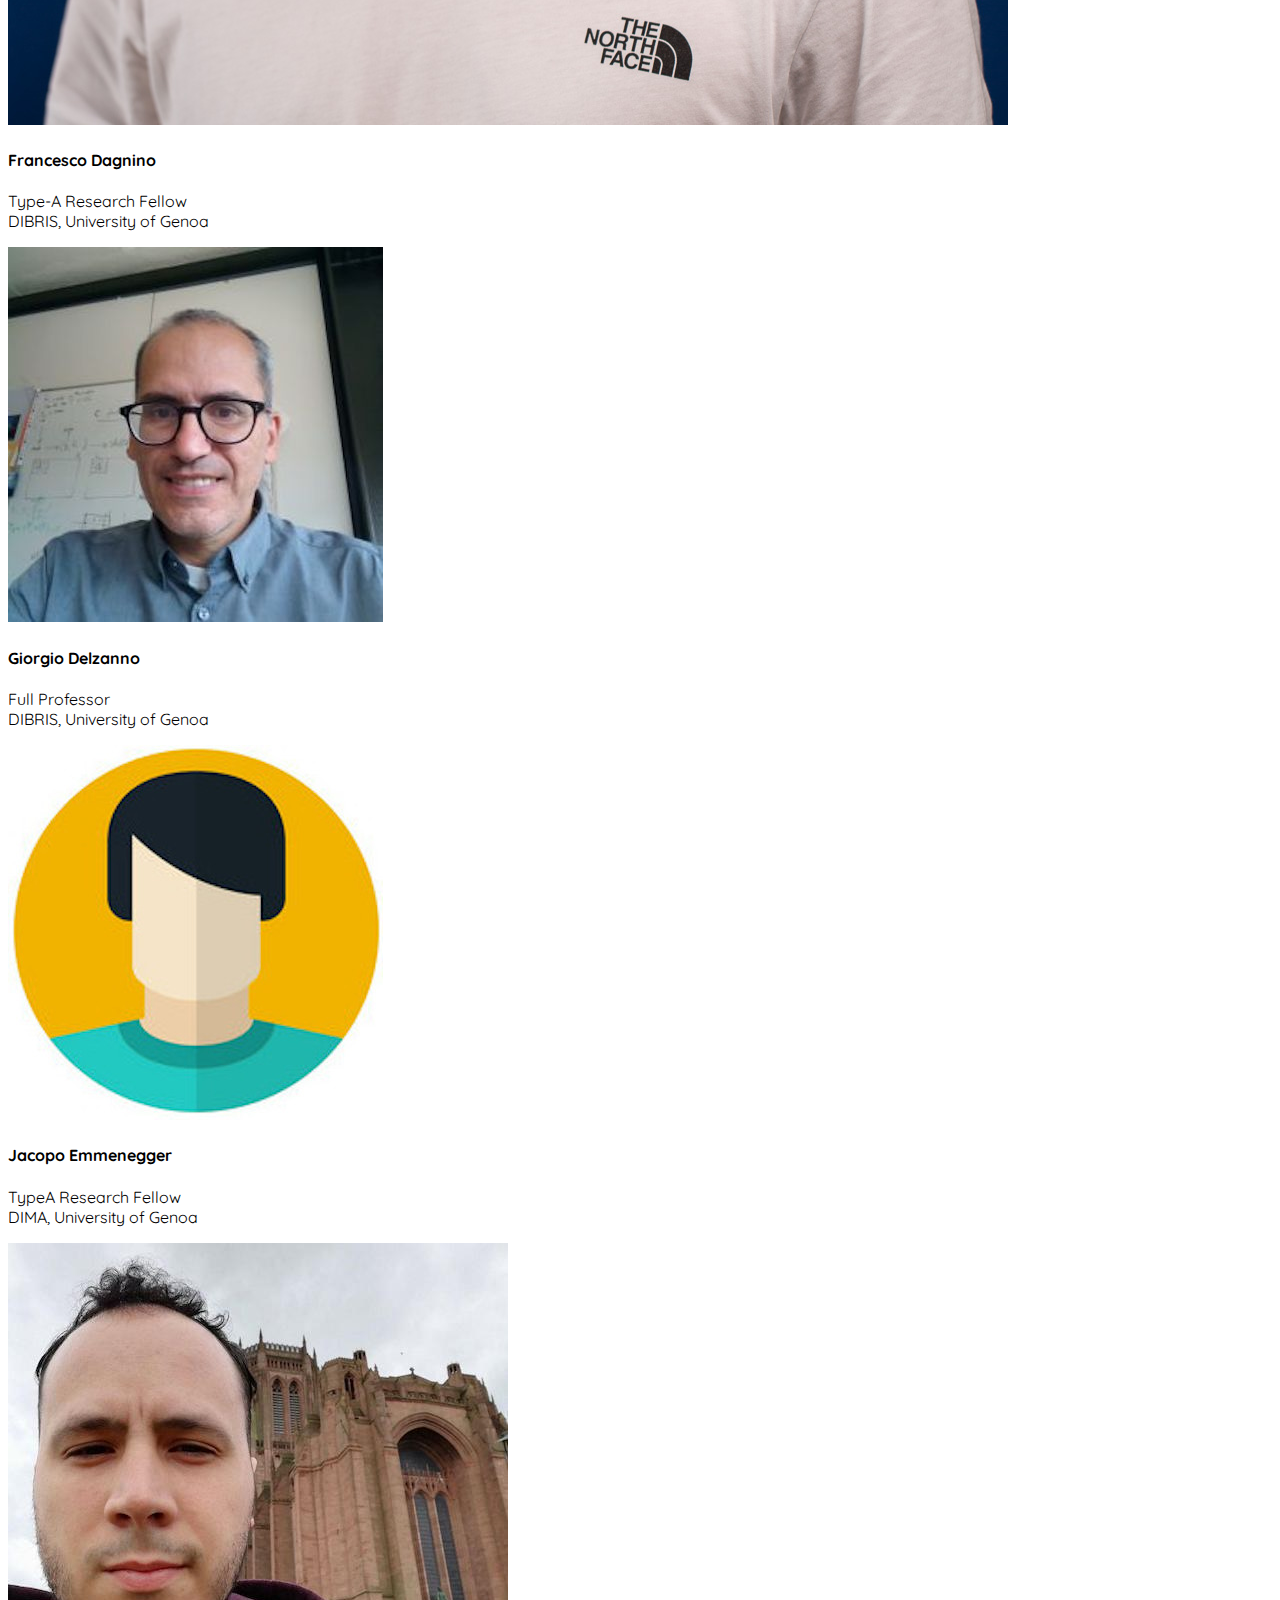
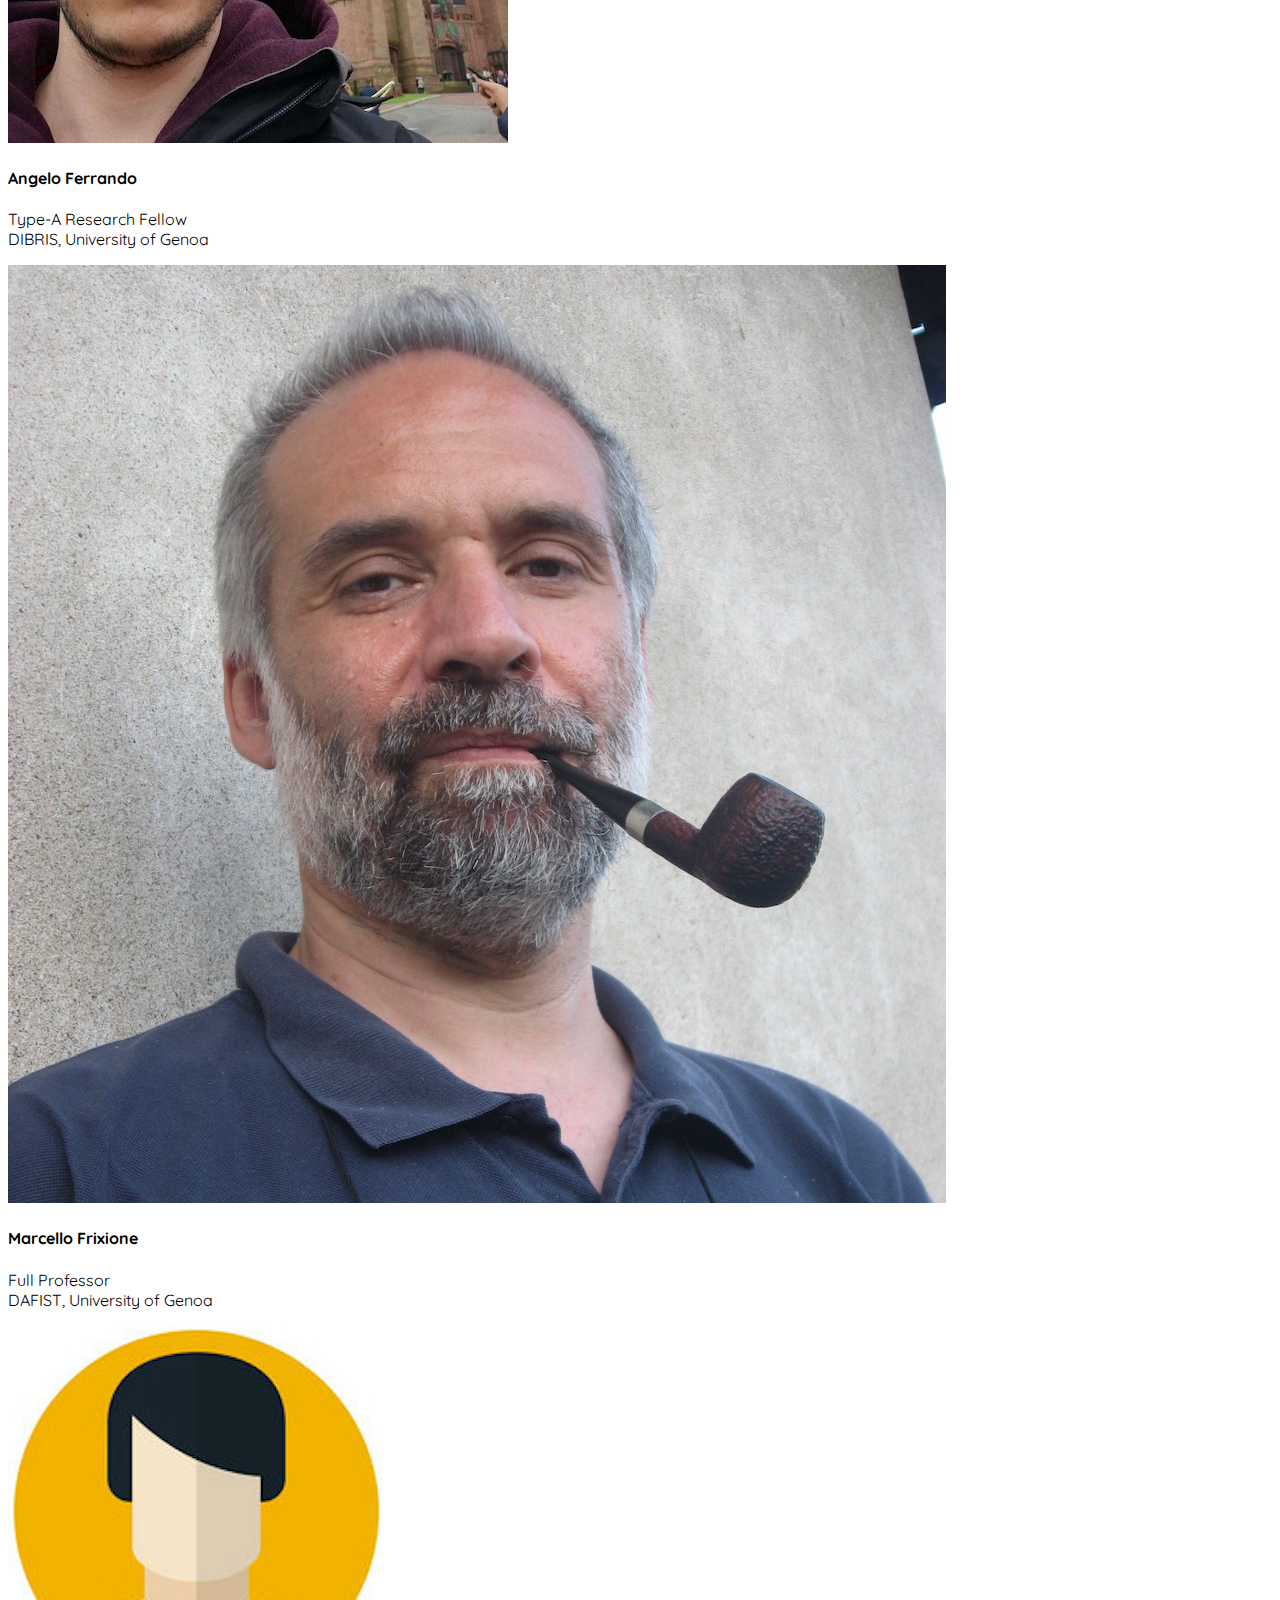
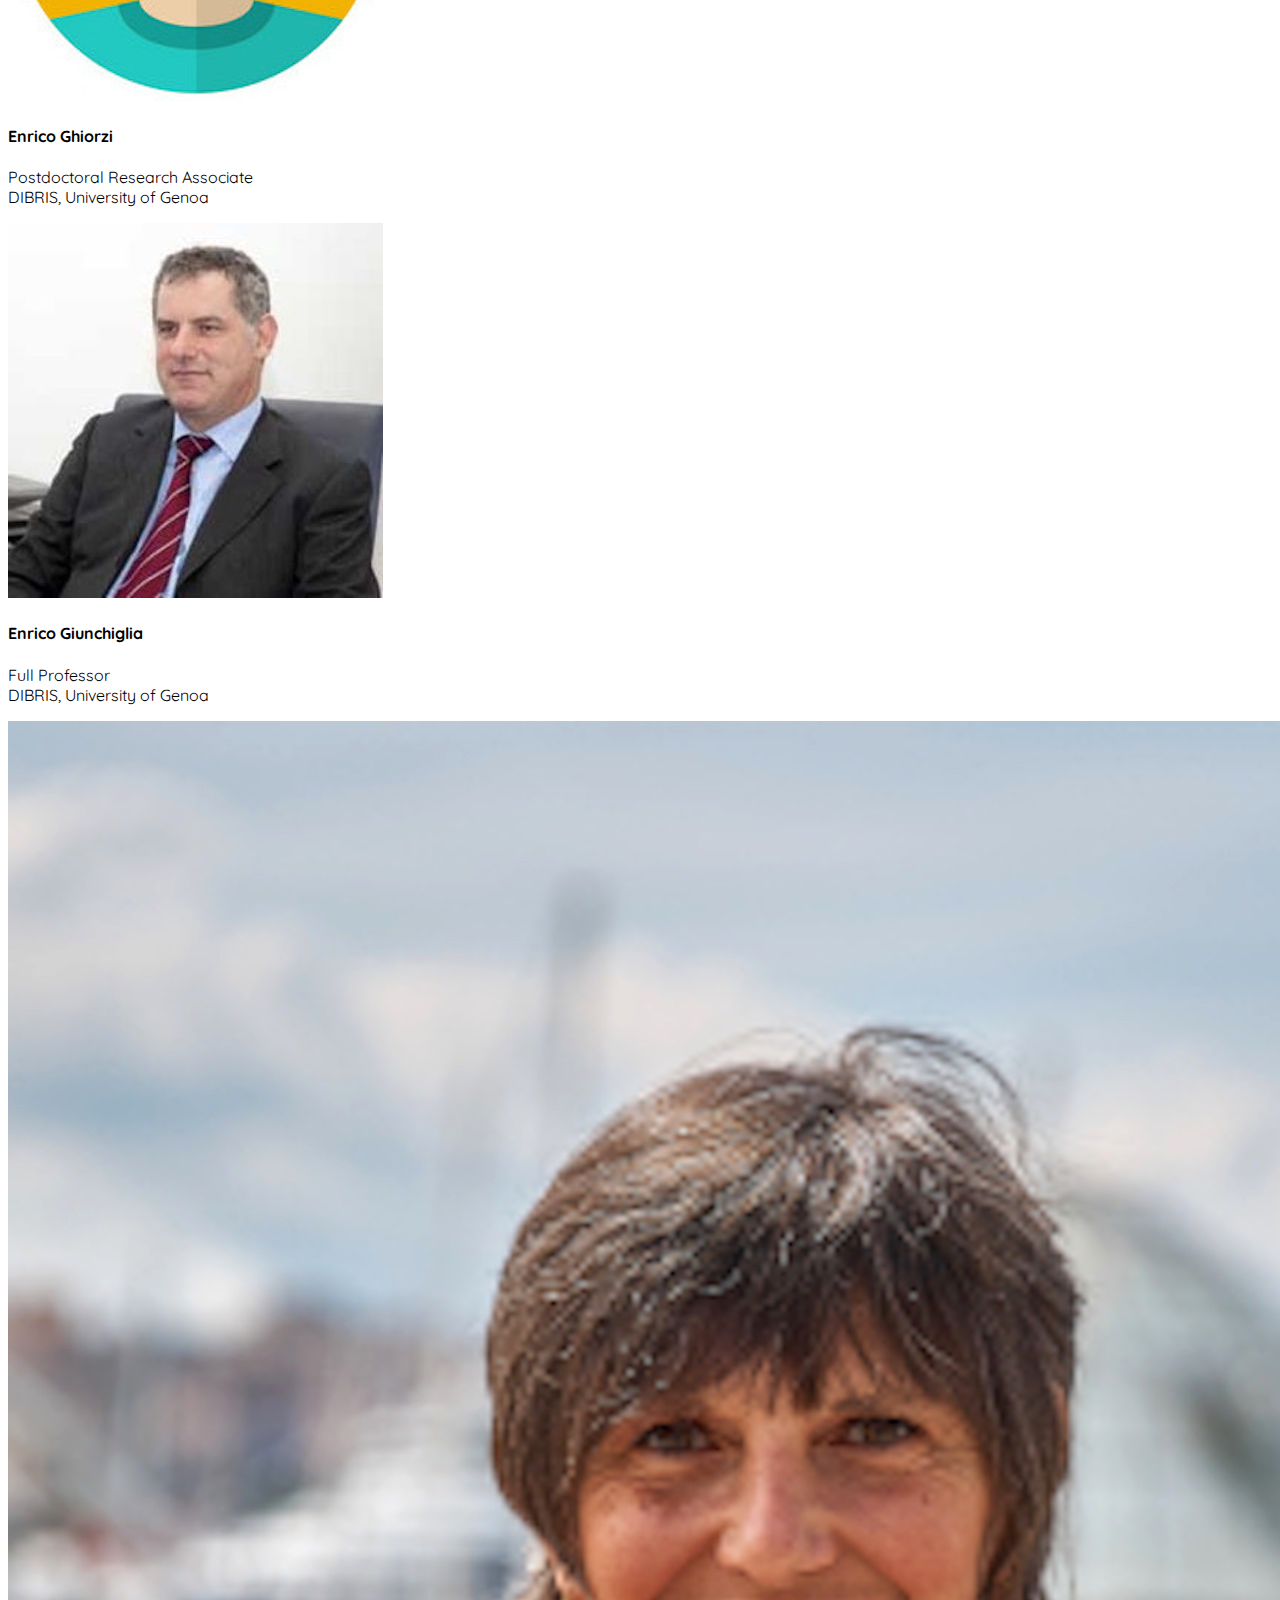
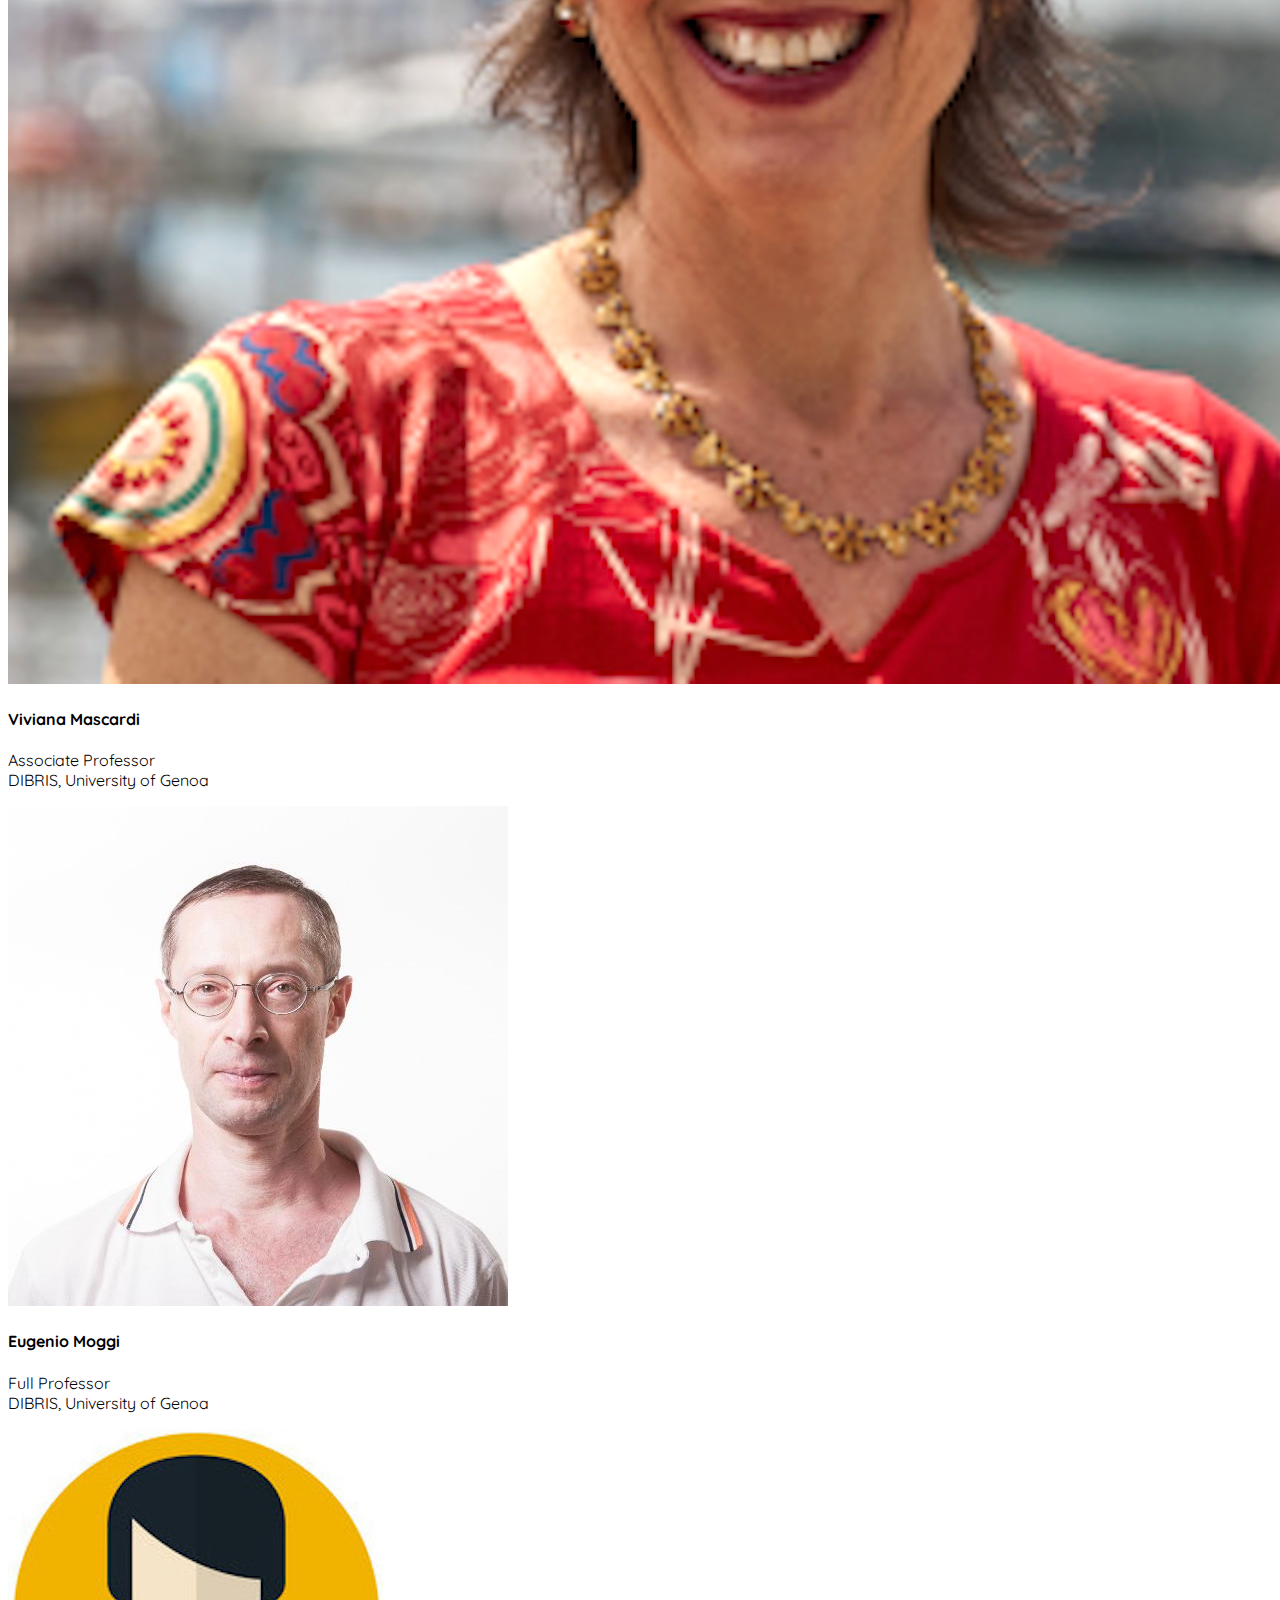
==== commit 025d80e4: "fix columns of images in main page" ====
--- a/index.html
+++ b/index.html
@@ -120,7 +120,7 @@
 
       <section id="seminars" class="text-center">
         <h3 class="text-center">Seminars</h3>
-        <div id="seminarsDiv" class="row row-cols-sm-1 row-cols-md-3"></div>
+        <div id="seminarsDiv" class="row row-cols-1 row-cols-sm-1 row-cols-md-3"></div>
         <br>
         <a href="./seminars.html"><button type="button" class="btn btn-primary d-1" style="--b:3px;--d:10px;">Seminars Archive</button></a>
       </section>
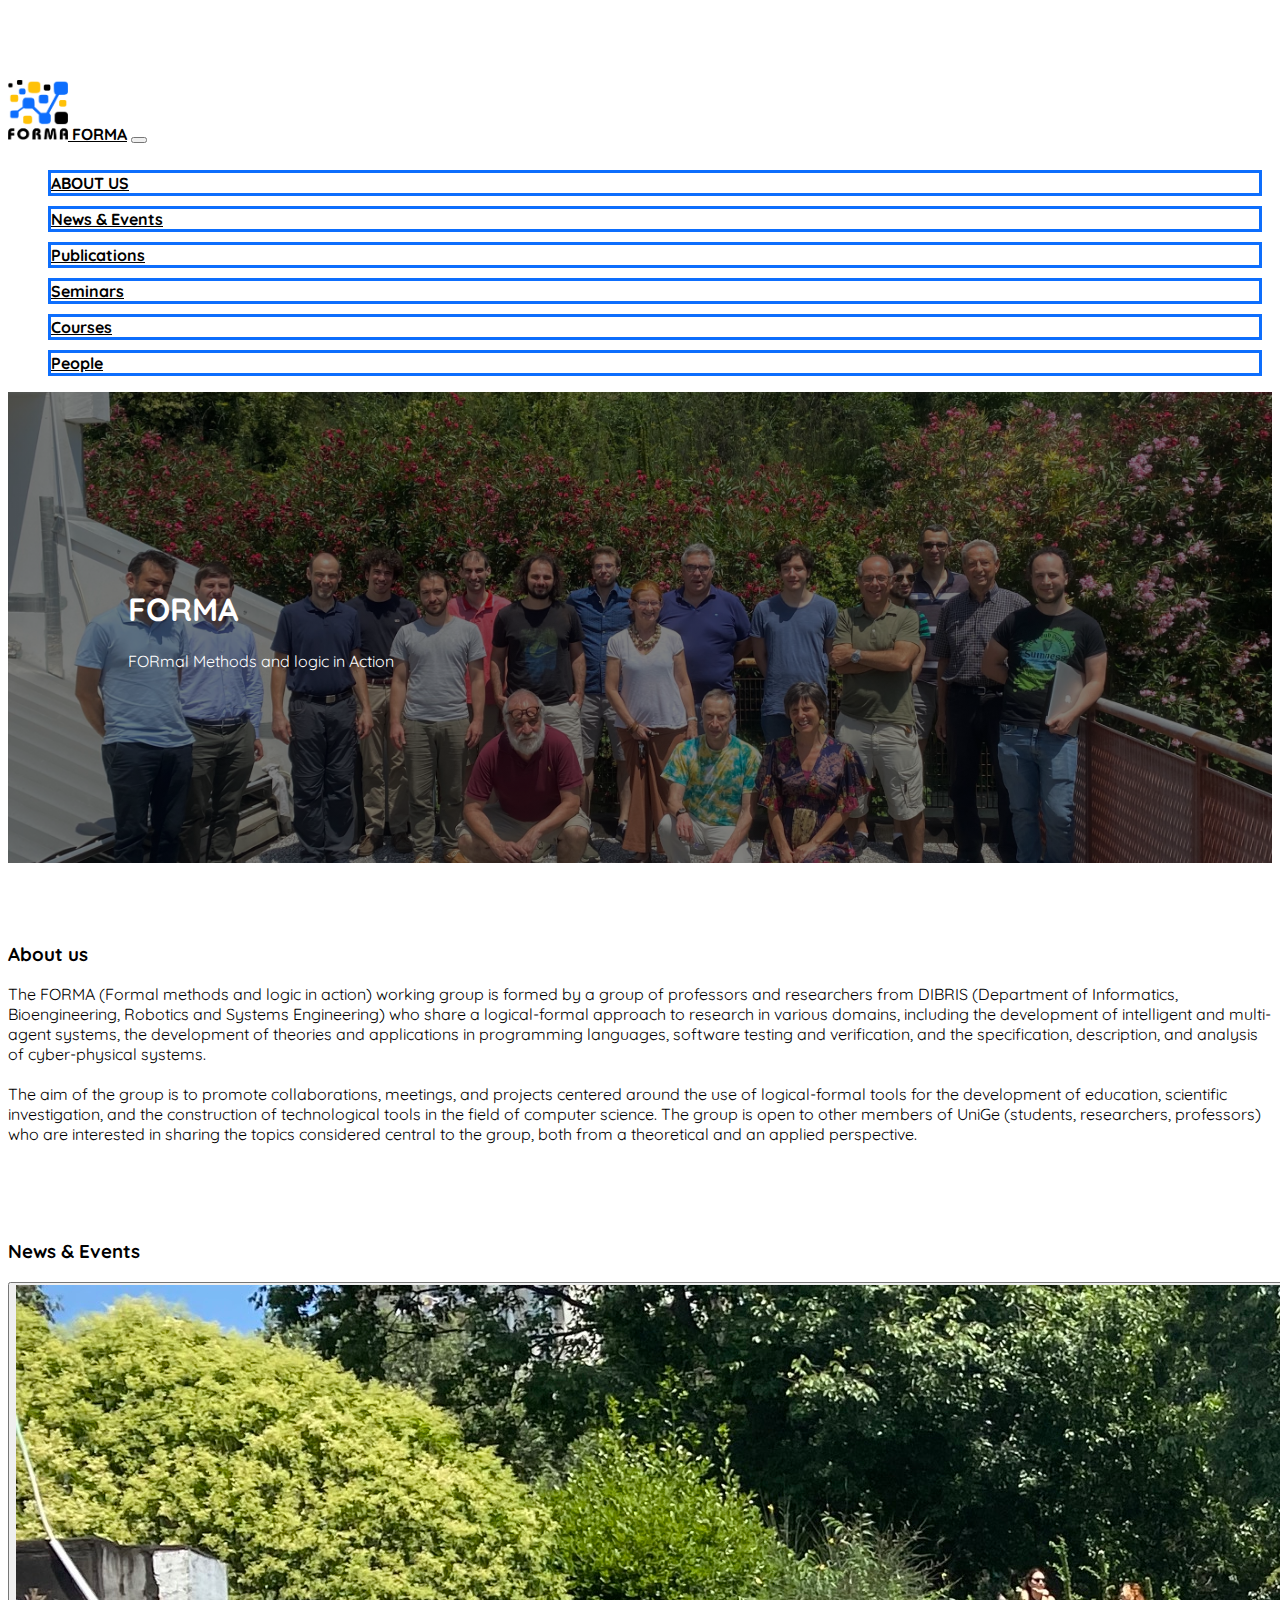
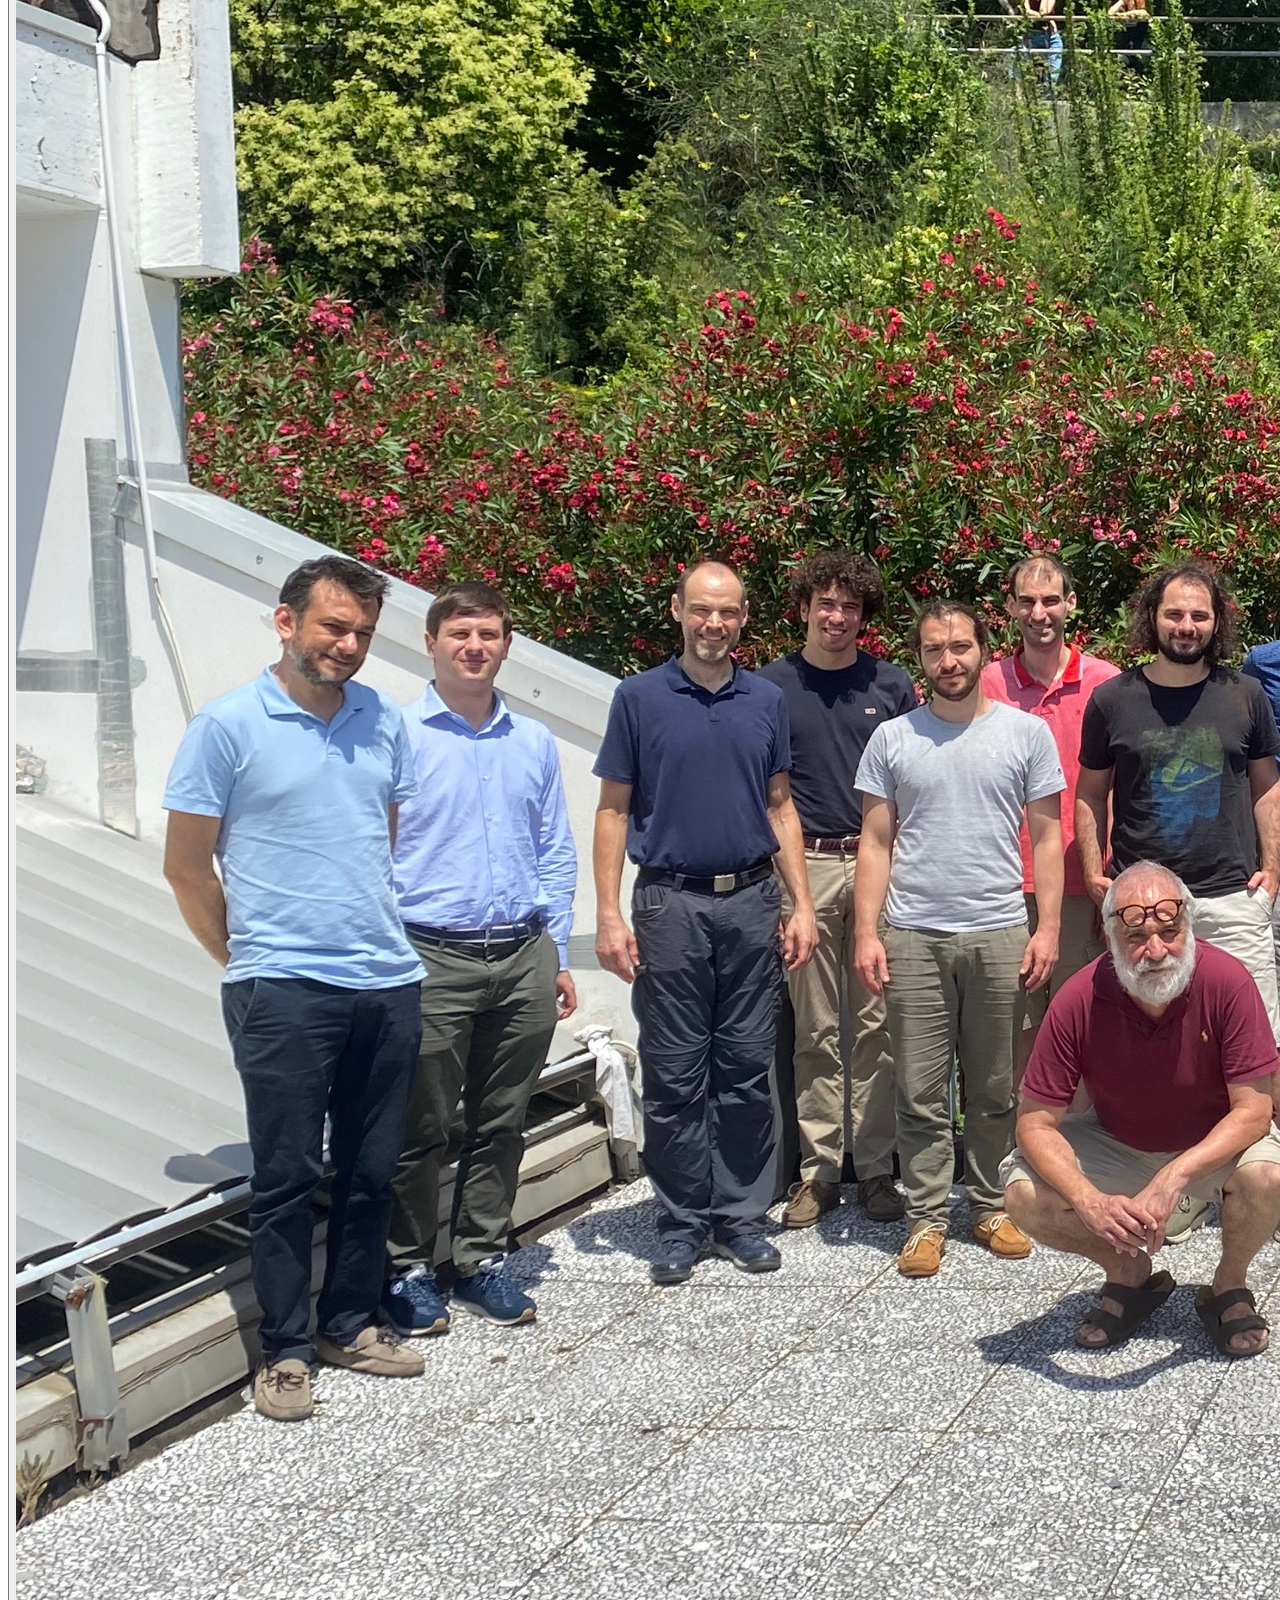
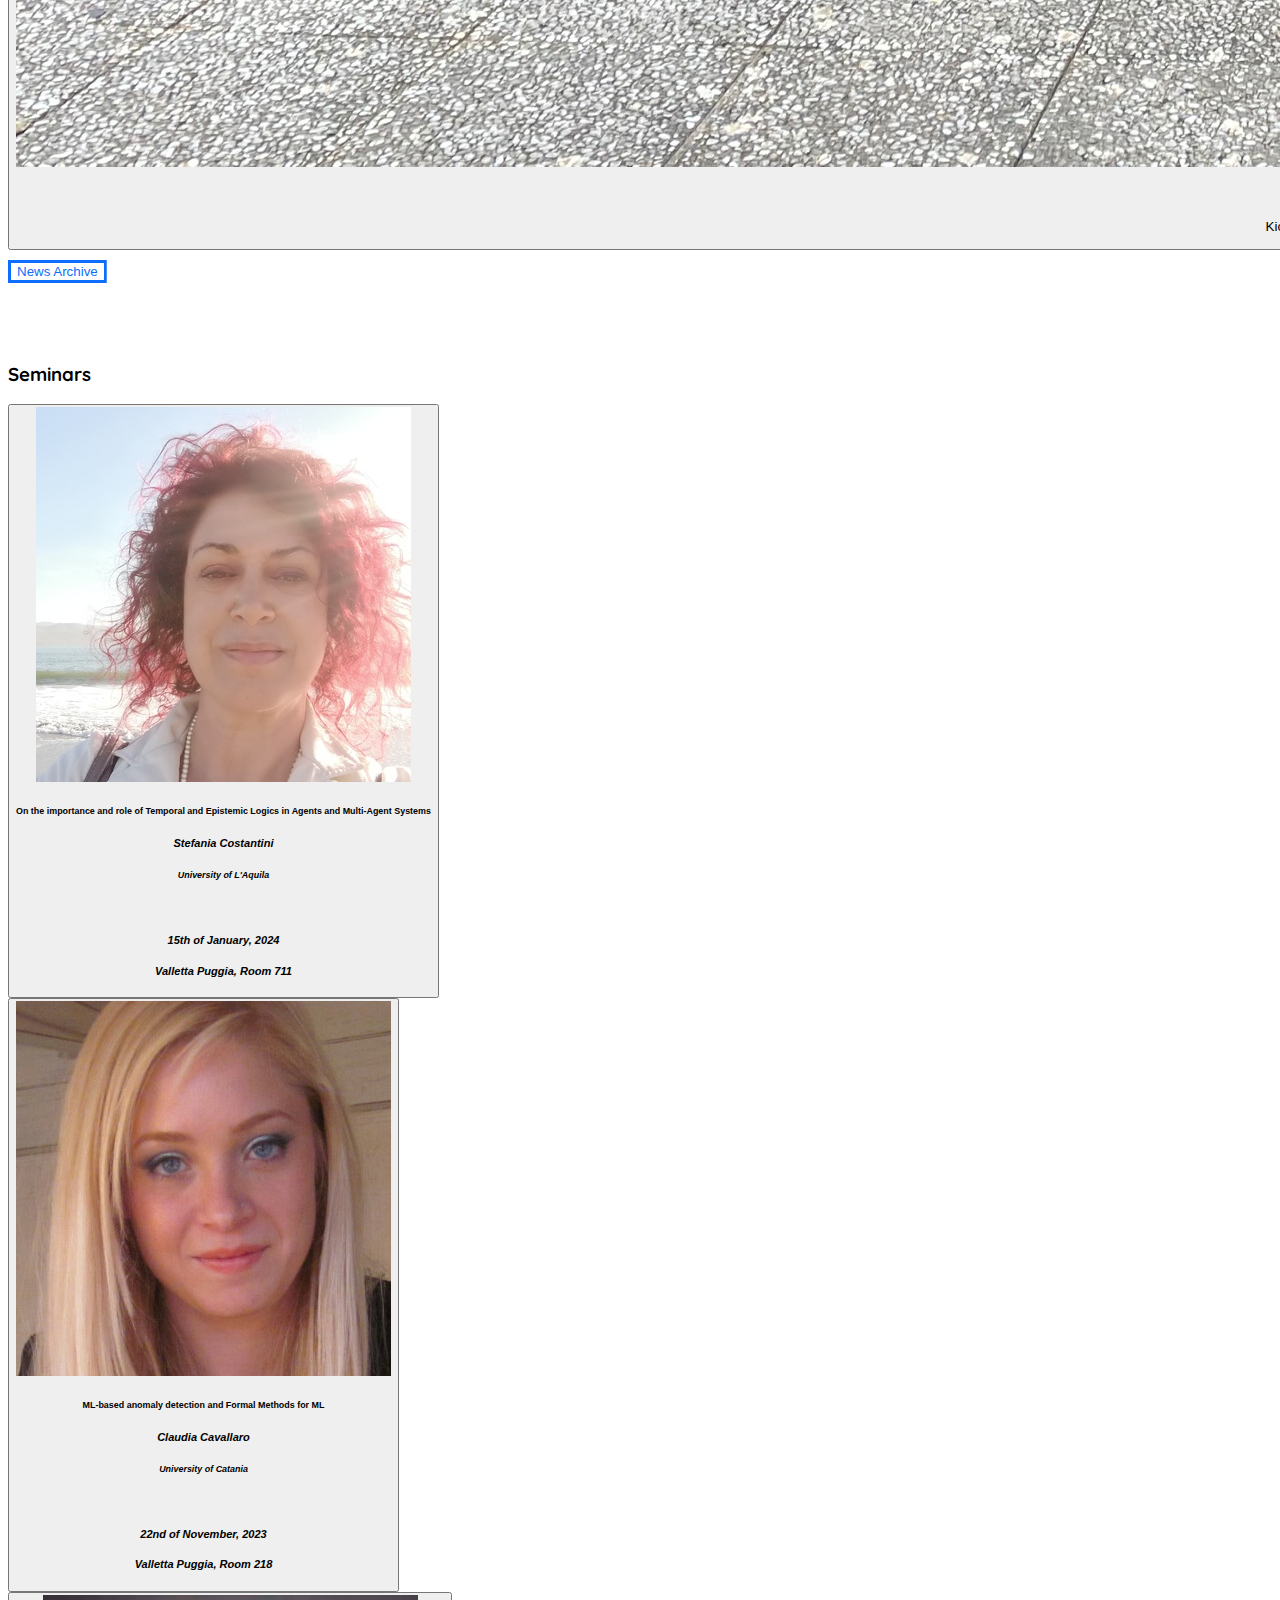
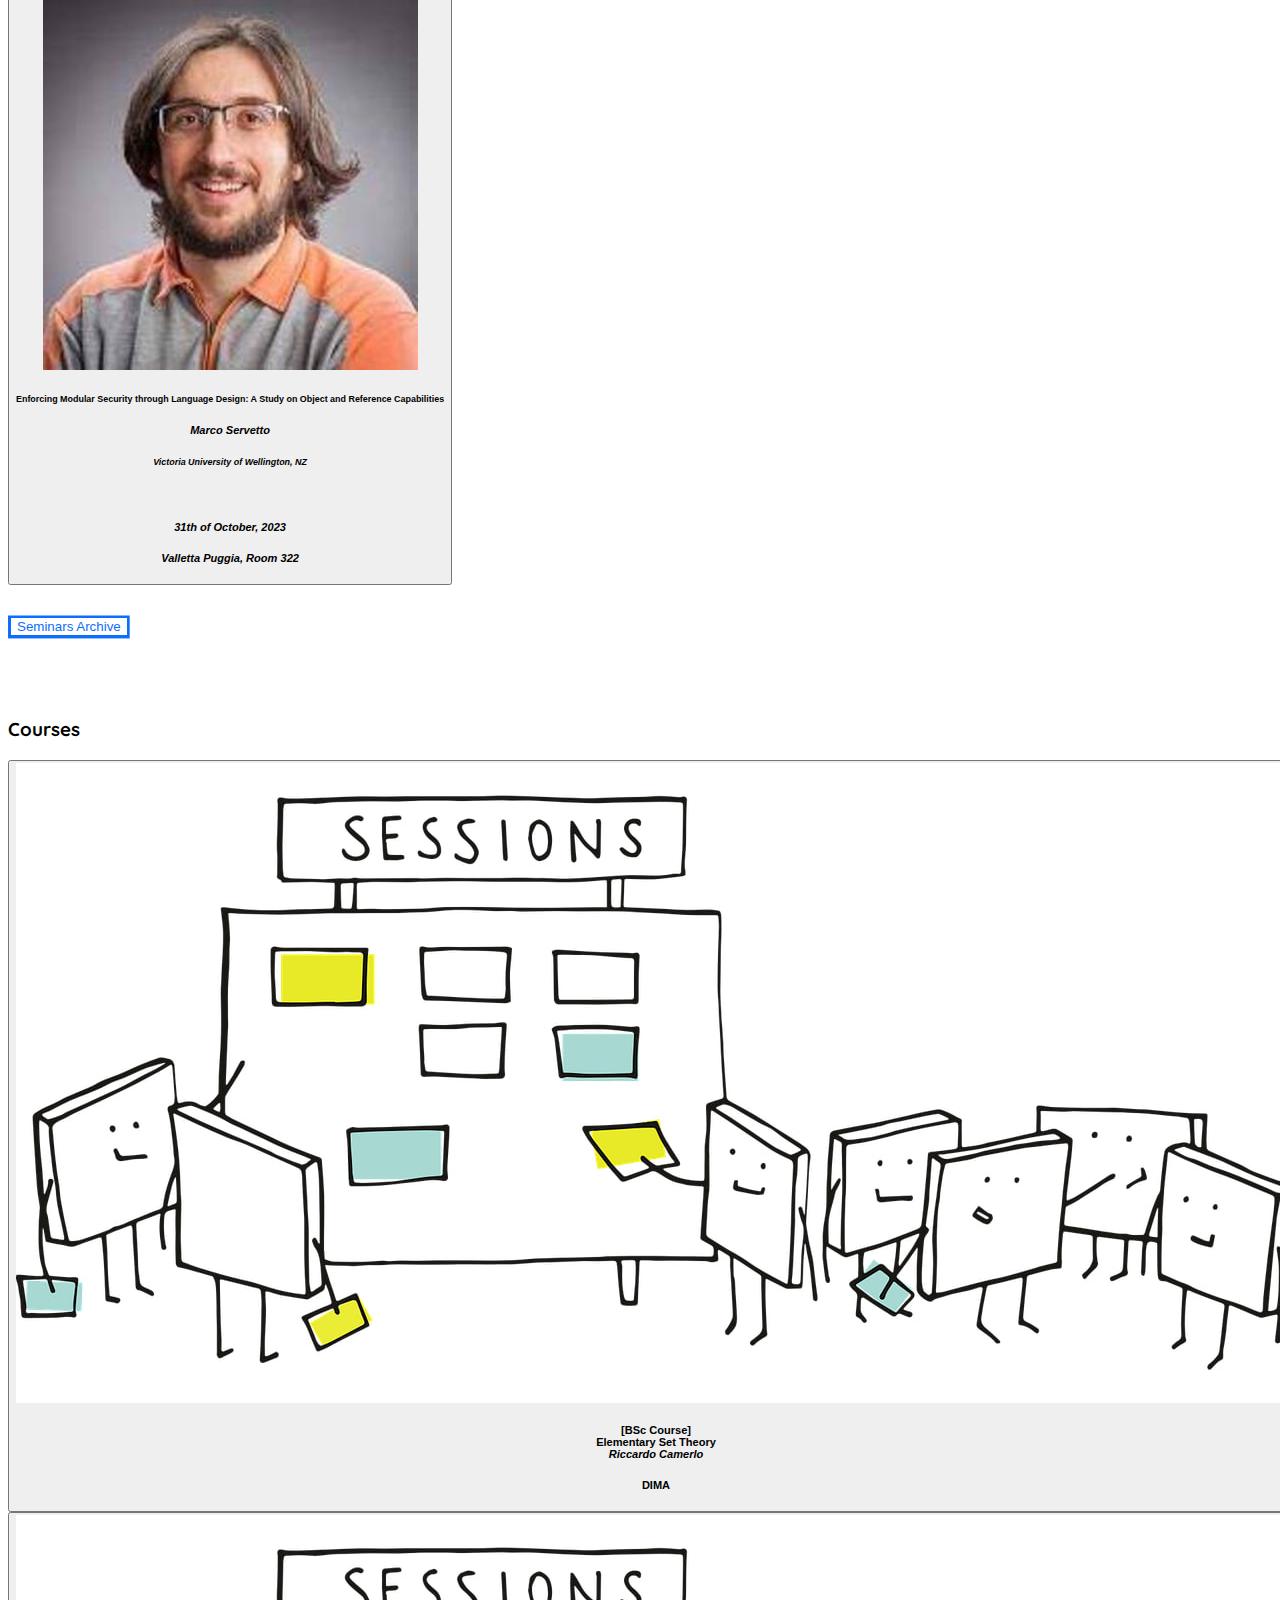
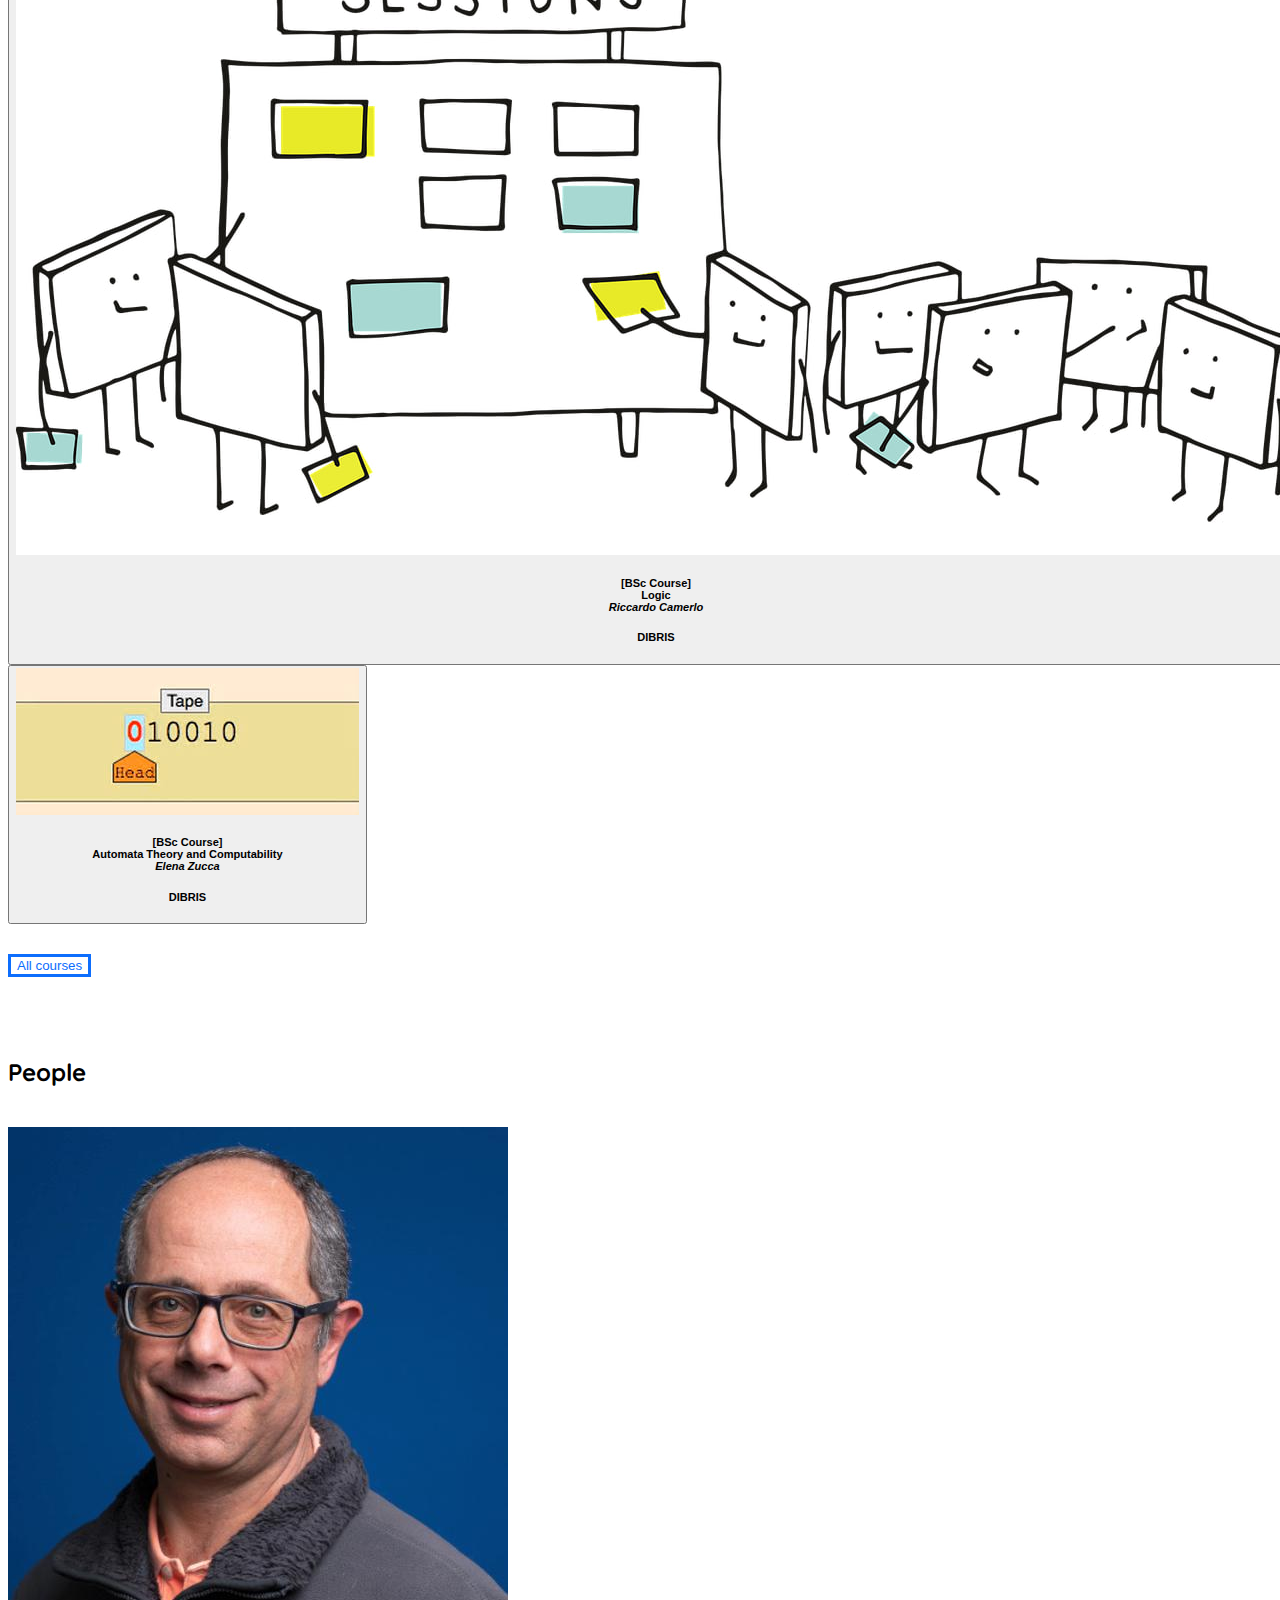
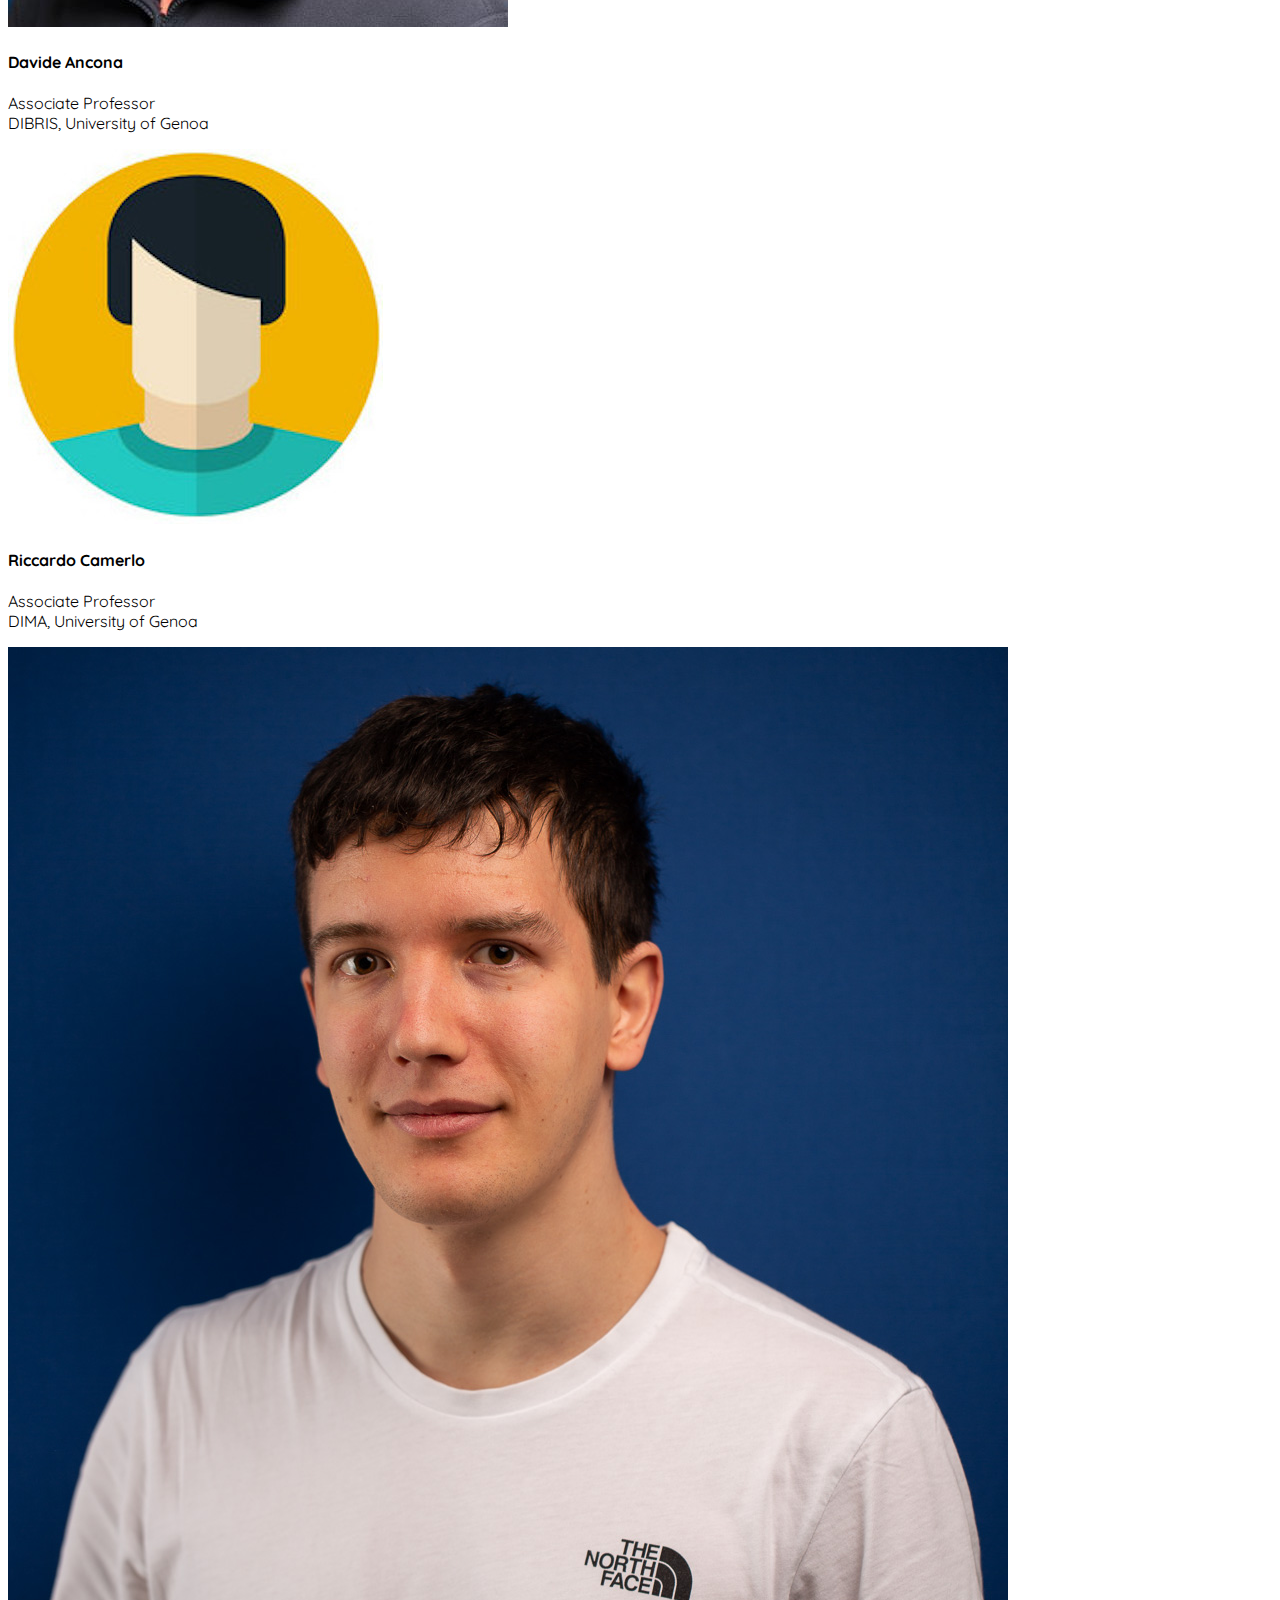
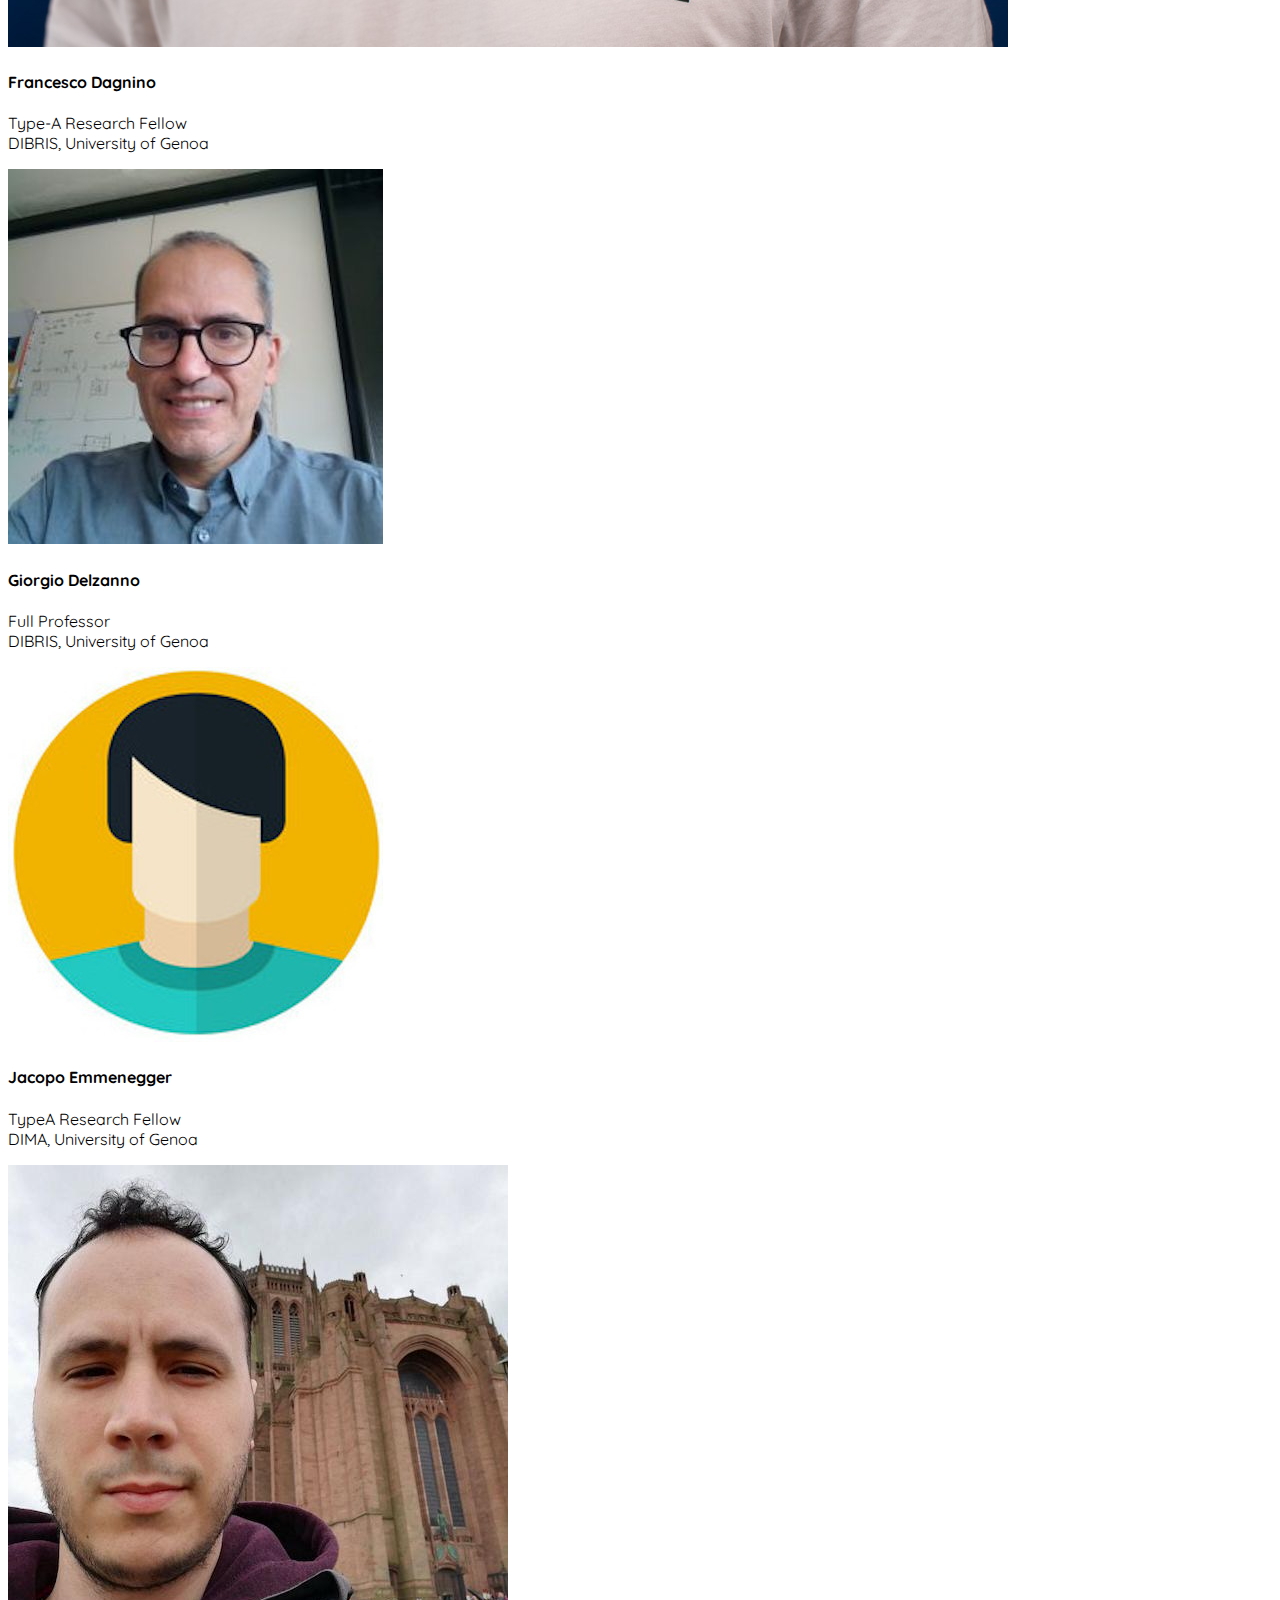
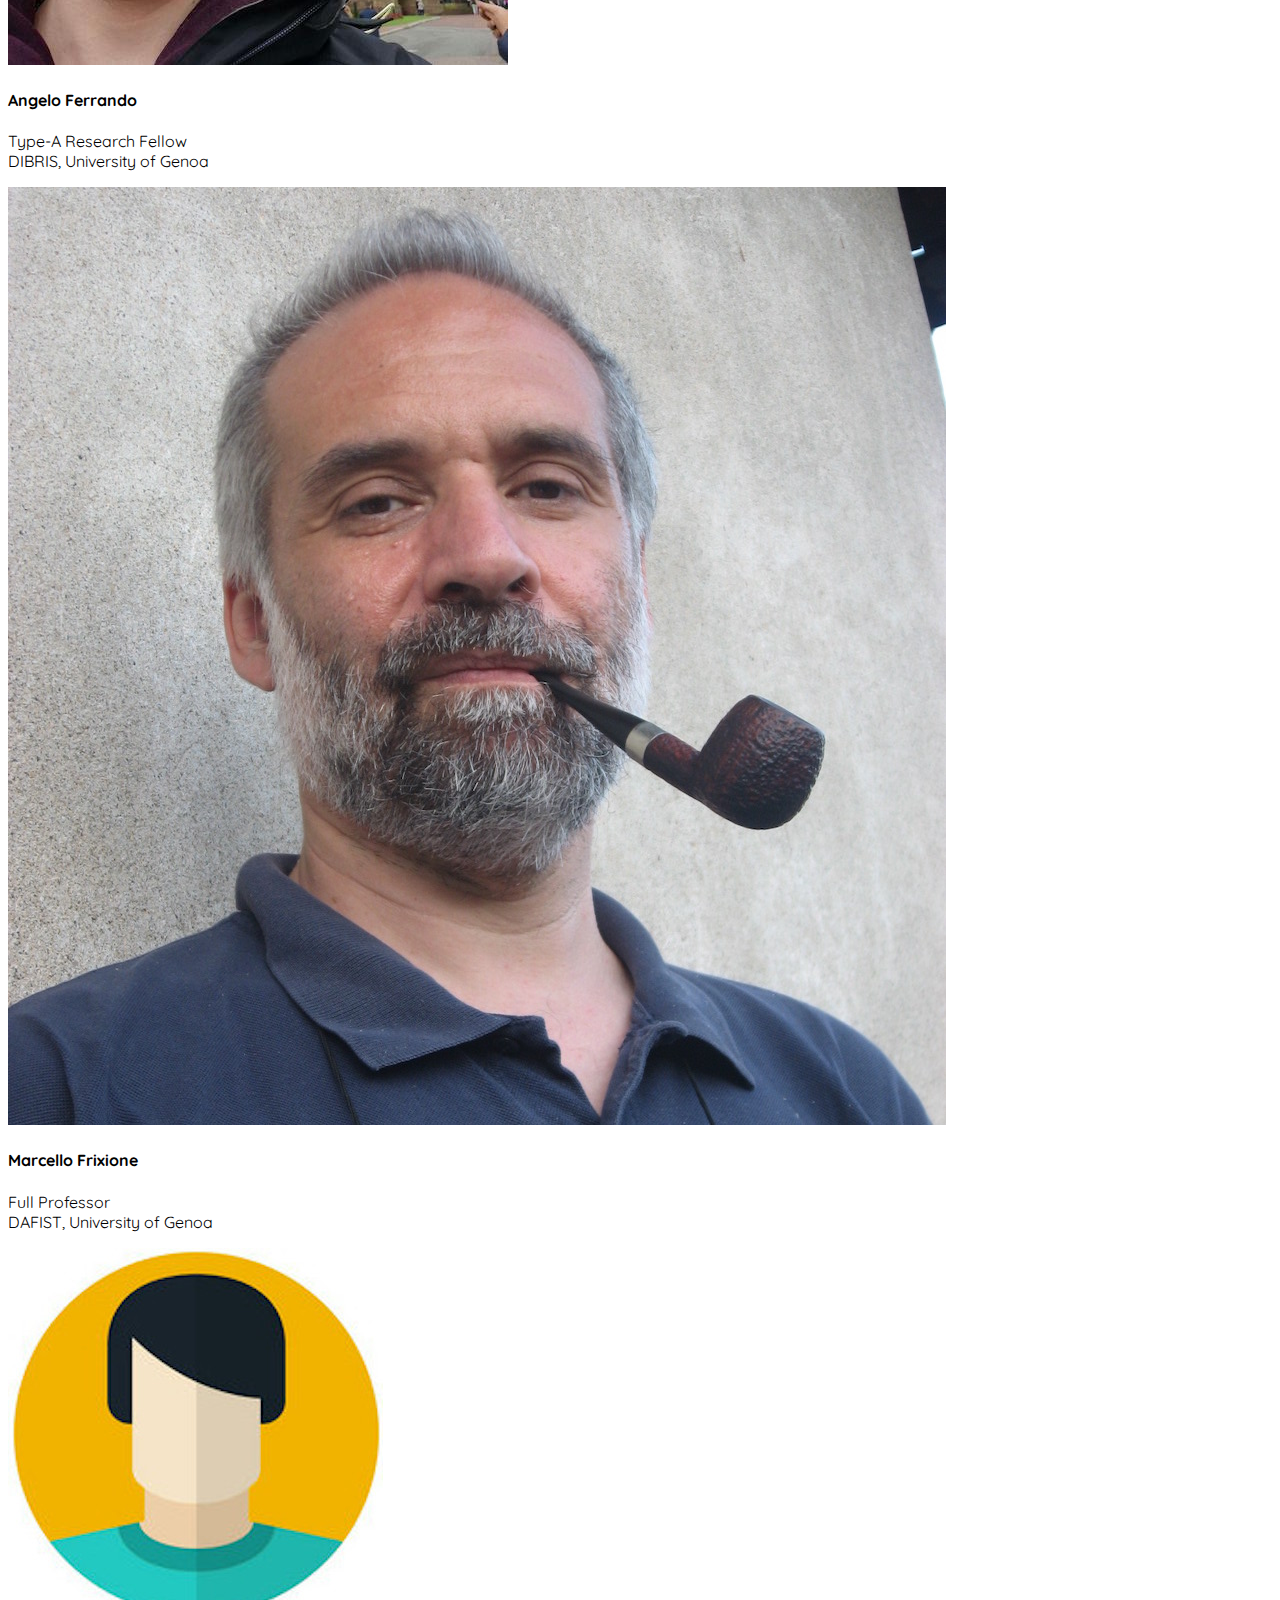
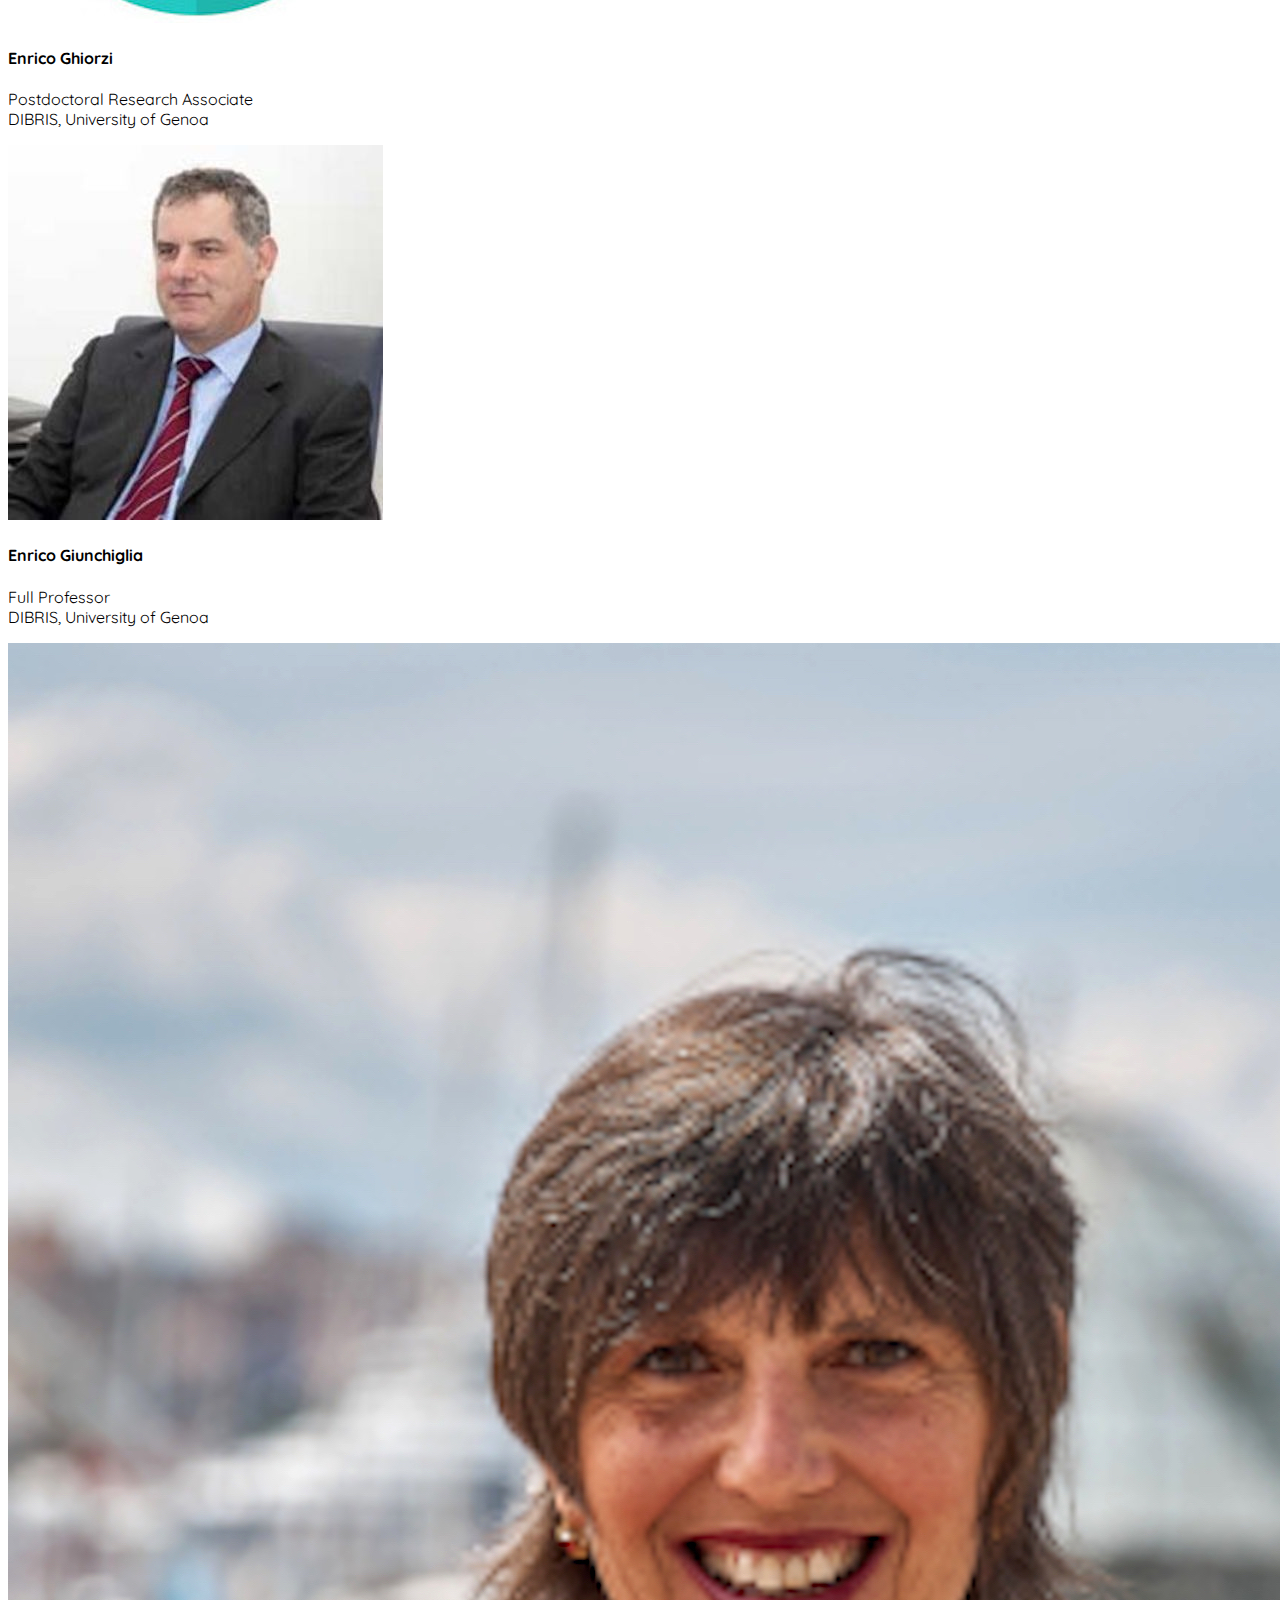
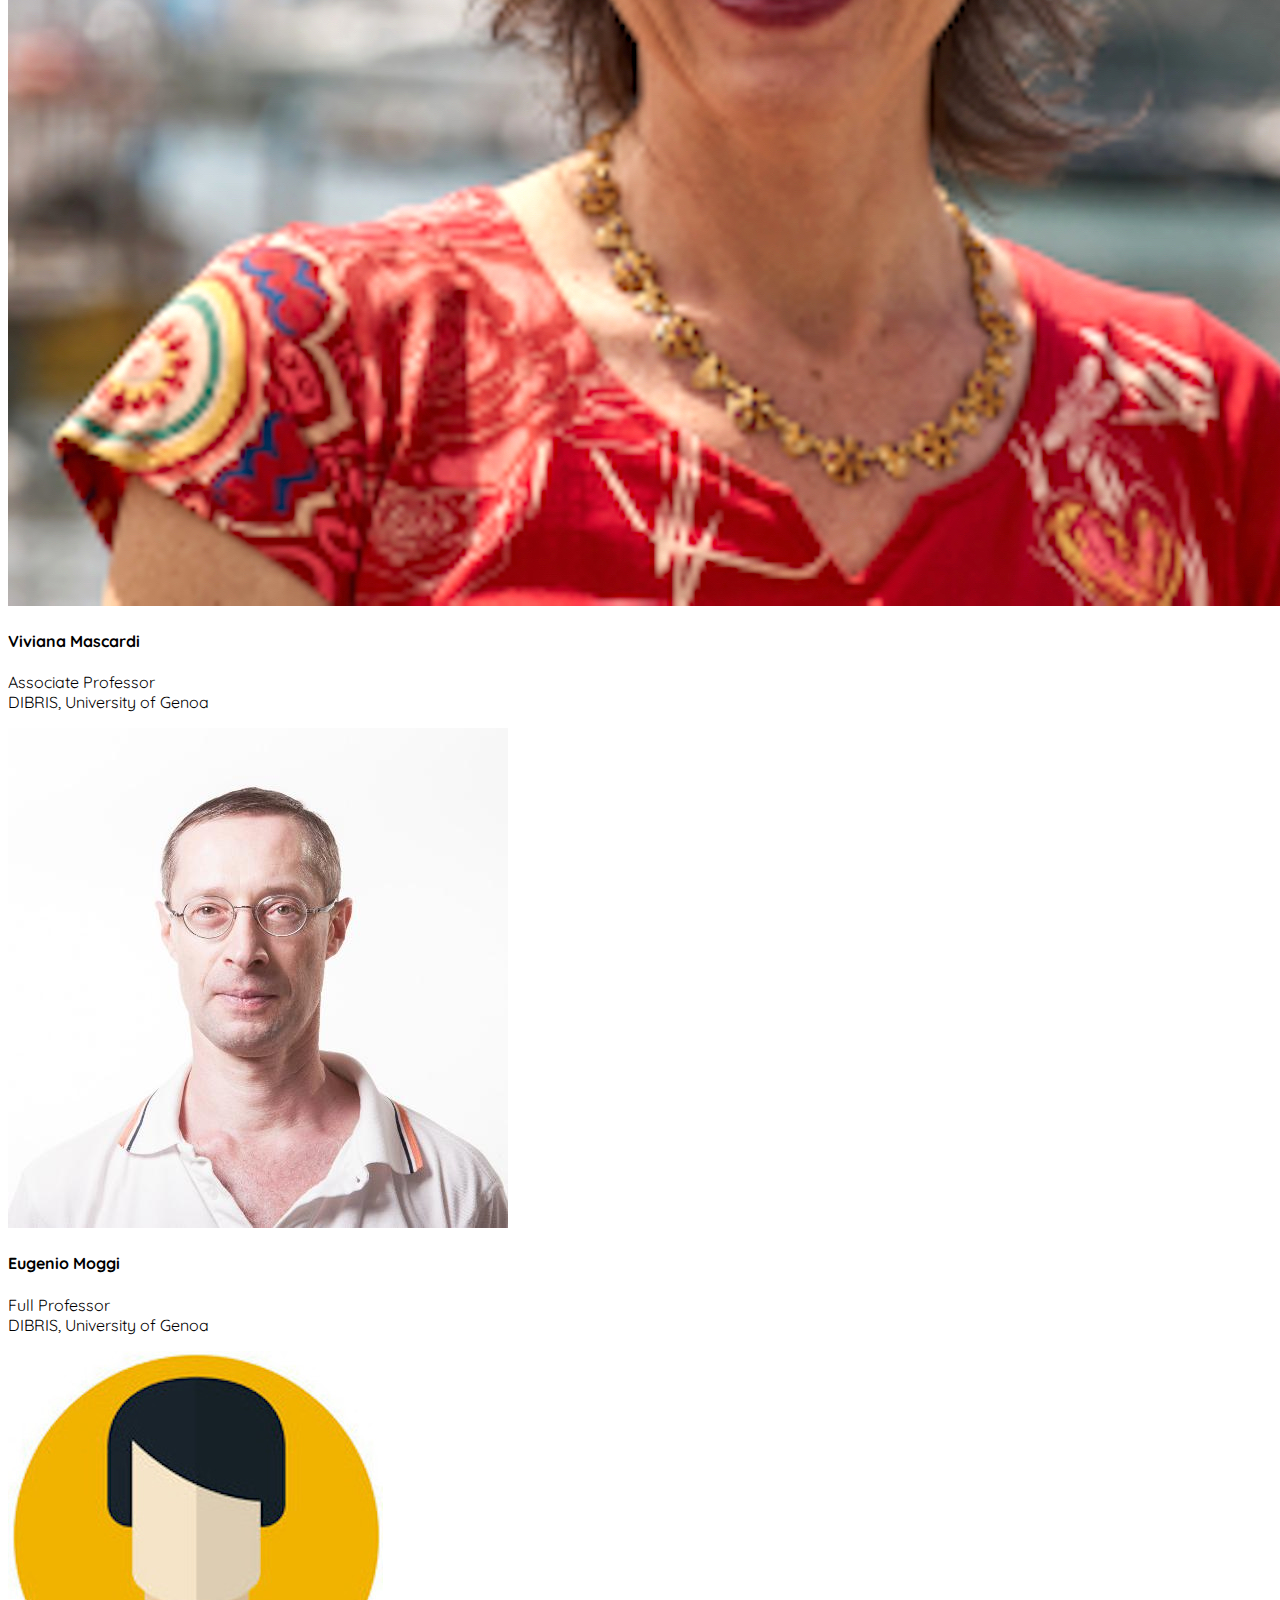
==== commit 0306d57e: "fix columns of images in main page" ====
--- a/index.html
+++ b/index.html
@@ -98,7 +98,7 @@
 
       <section id="news" class="text-center">
         <h3 class="text-center">News & Events</h3>
-        <div id="newsDiv" class="row row-cols-3"></div>
+        <div id="newsDiv" class="row row-cols-1 row-cols-sm-1 row-cols-md-3"></div>
         <a href="./news.html"><button type="button" class="btn btn-primary d-1" style="--b:3px;--d:10px;">News Archive</button></a>
       </section>
 
@@ -127,7 +127,7 @@
 
       <section id="courses" class="text-center">
         <h3 class="text-center">Courses</h3>
-        <div id="coursesDiv" class="row row-cols-3"></div>
+        <div id="coursesDiv" class="row row-cols-1 row-cols-sm-1 row-cols-md-3"></div>
         <br>
         <a href="./courses.html"><button type="button" class="btn btn-primary d-1" style="--b:3px;--d:10px;">All courses</button></a>
       </section>
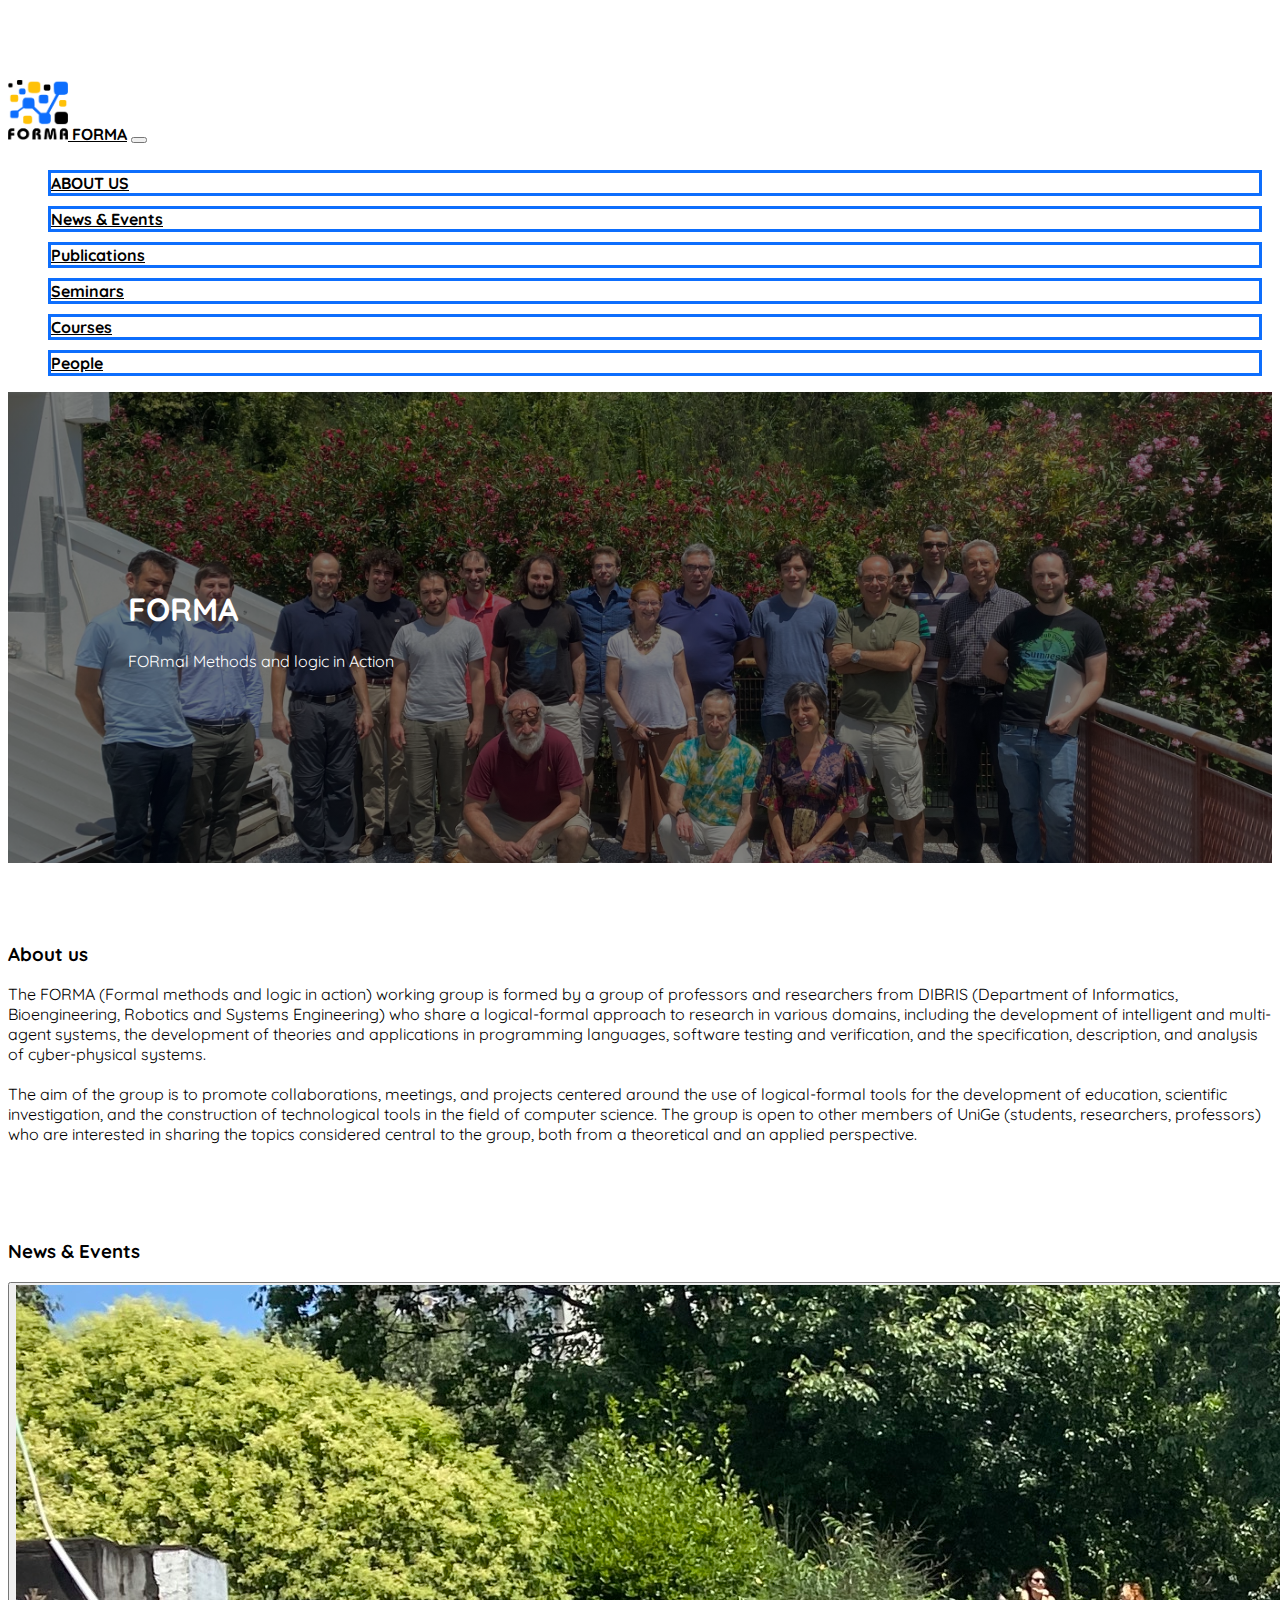
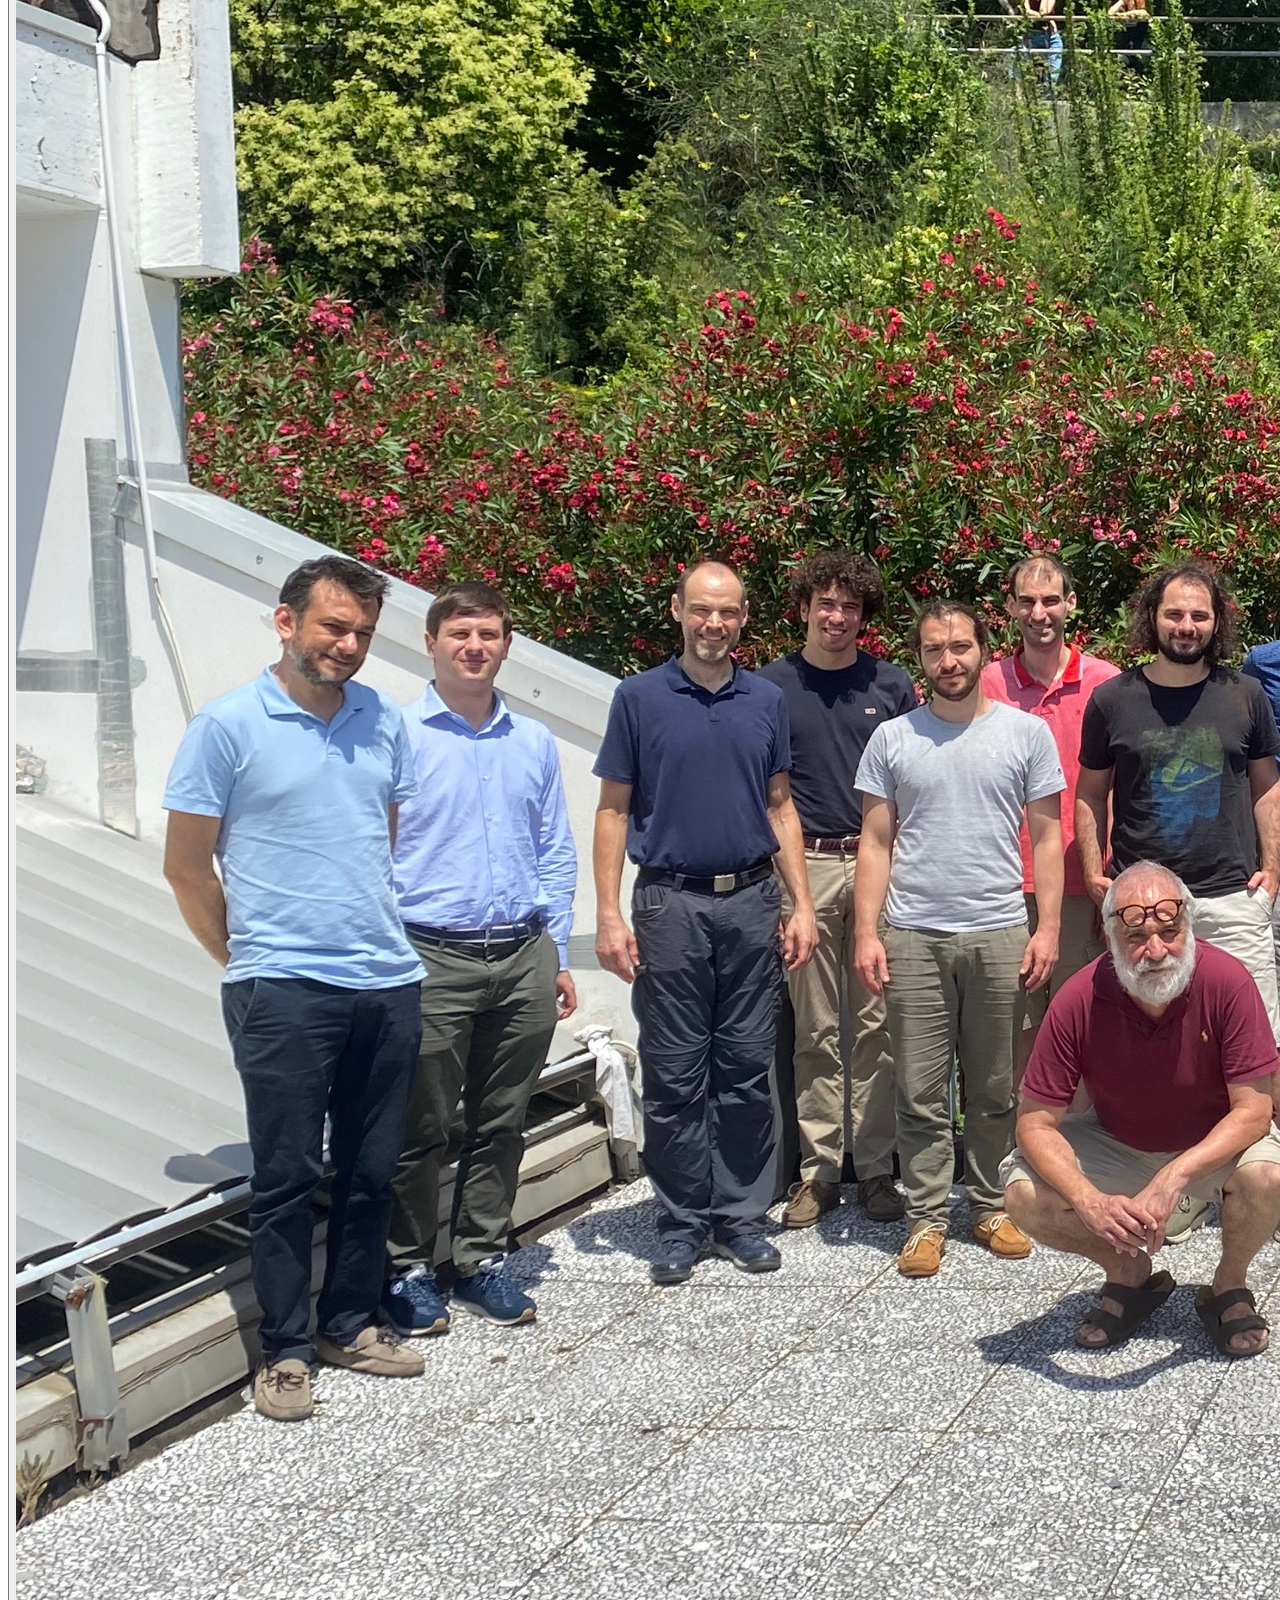
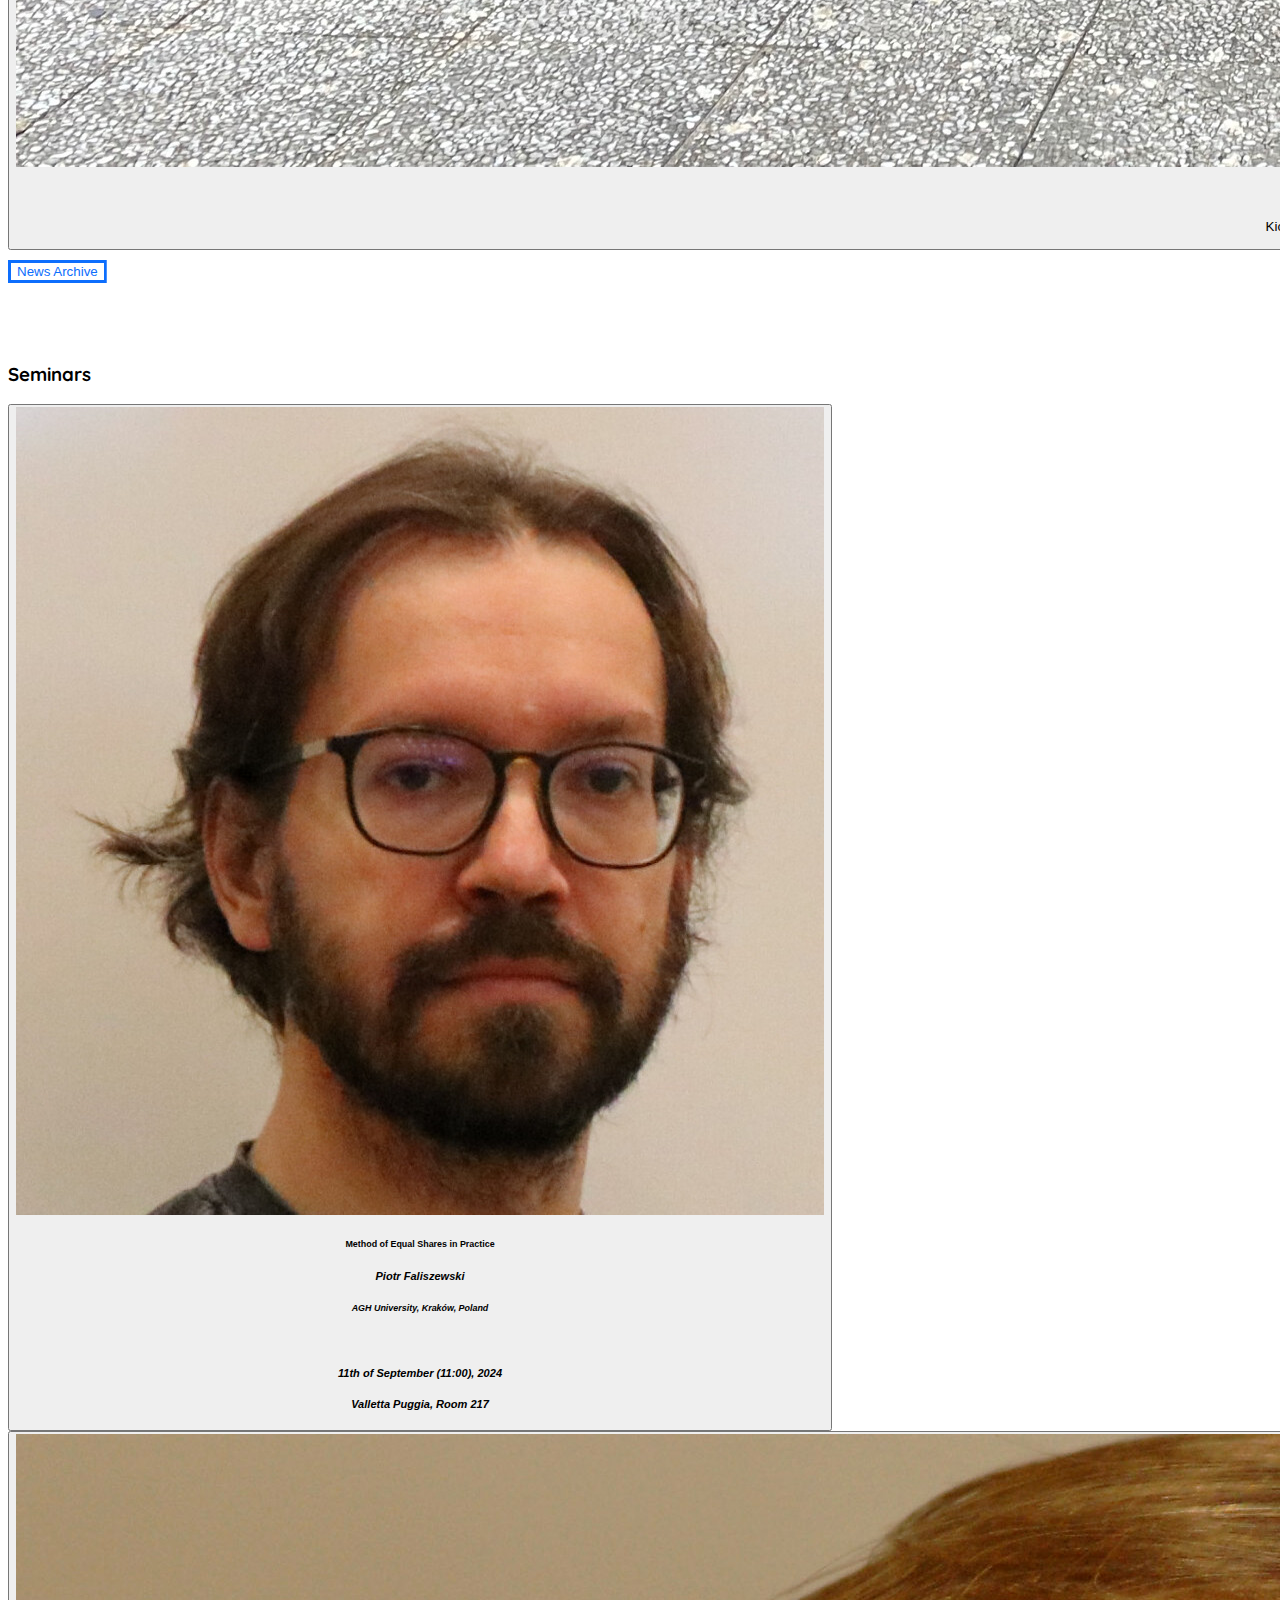
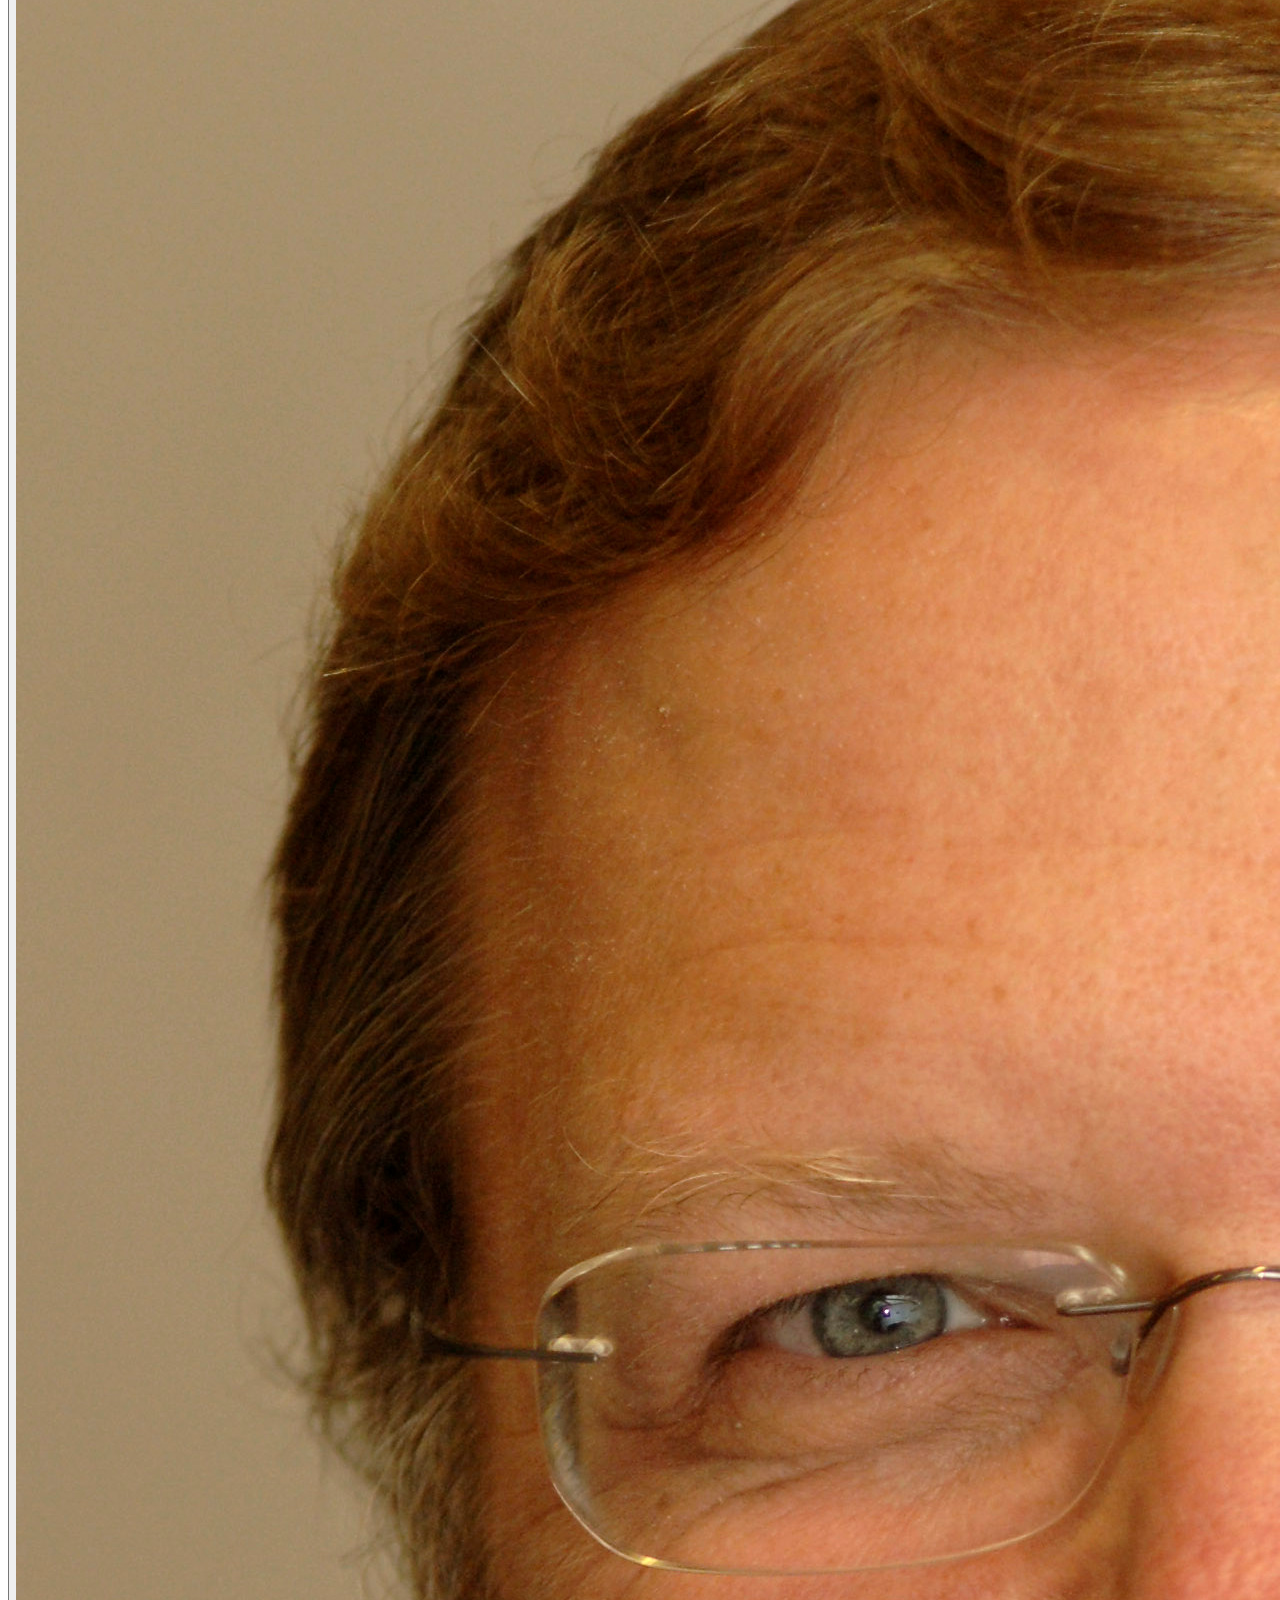
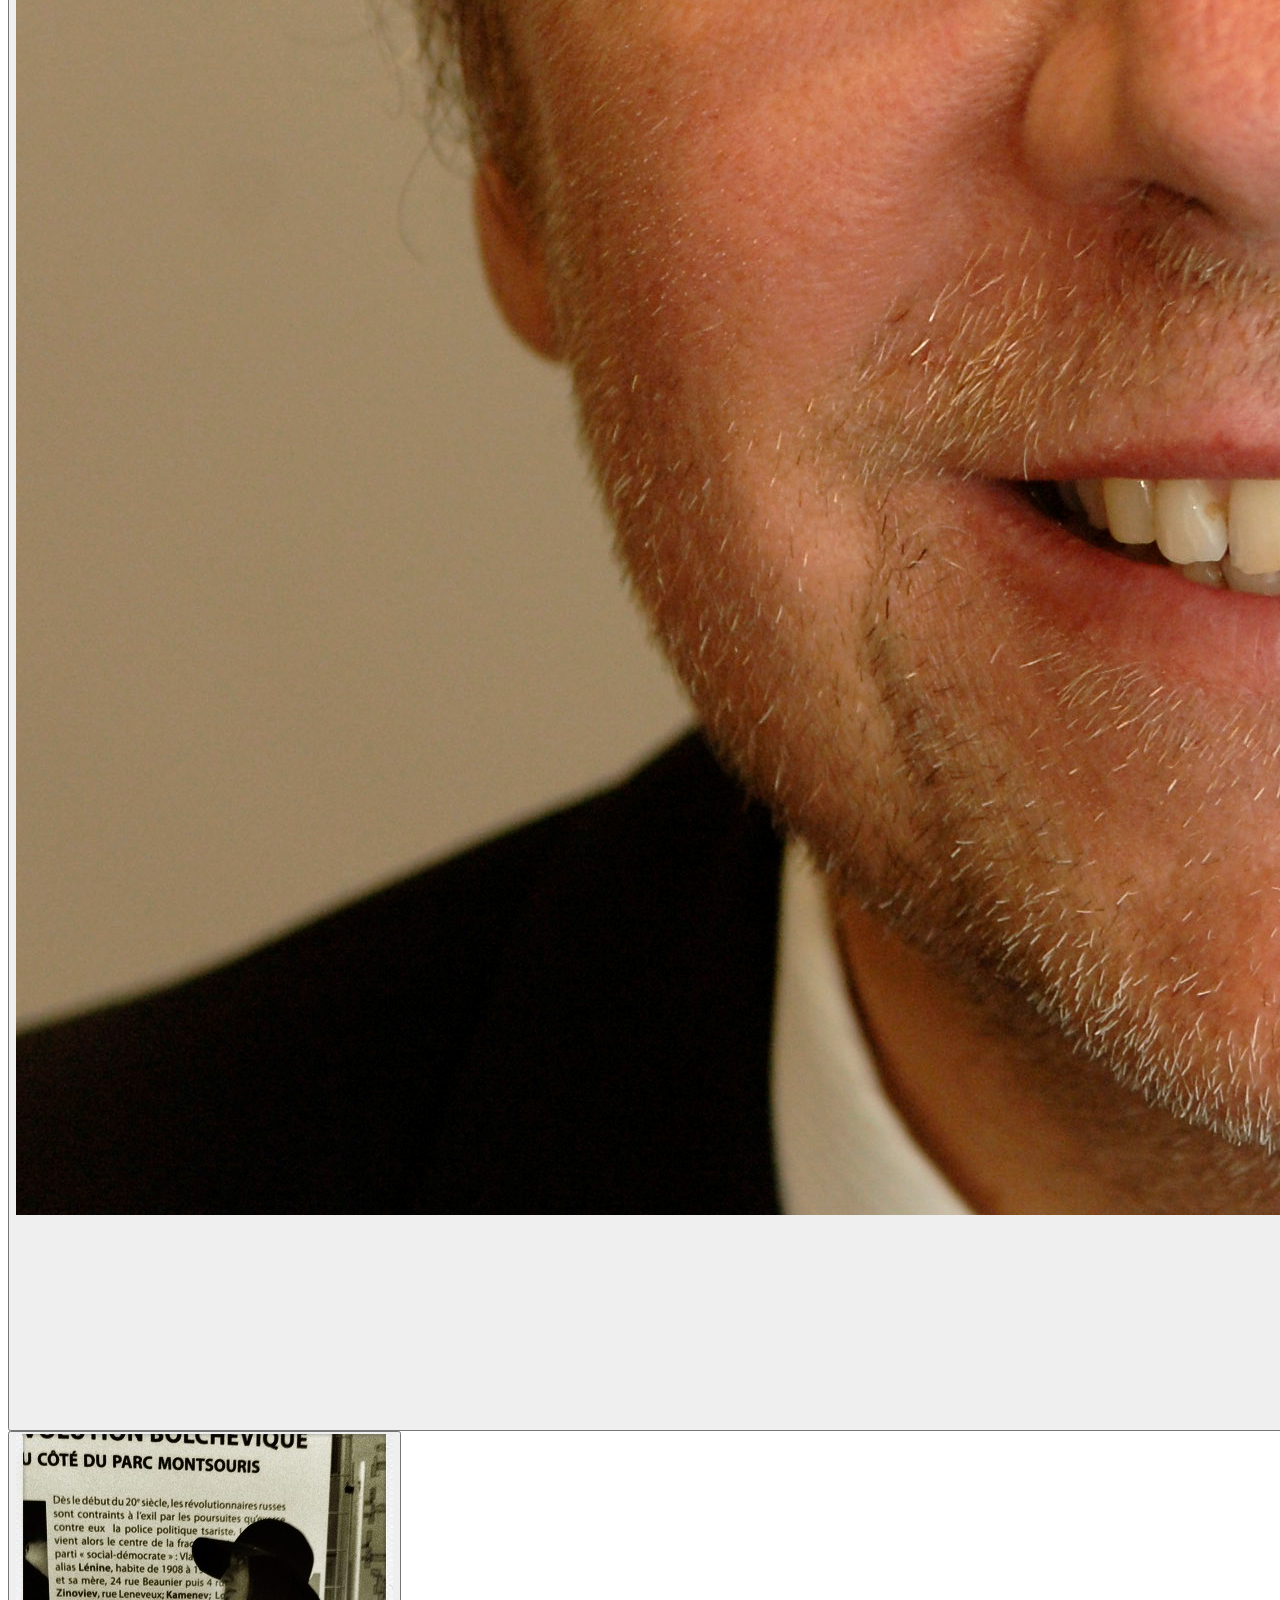
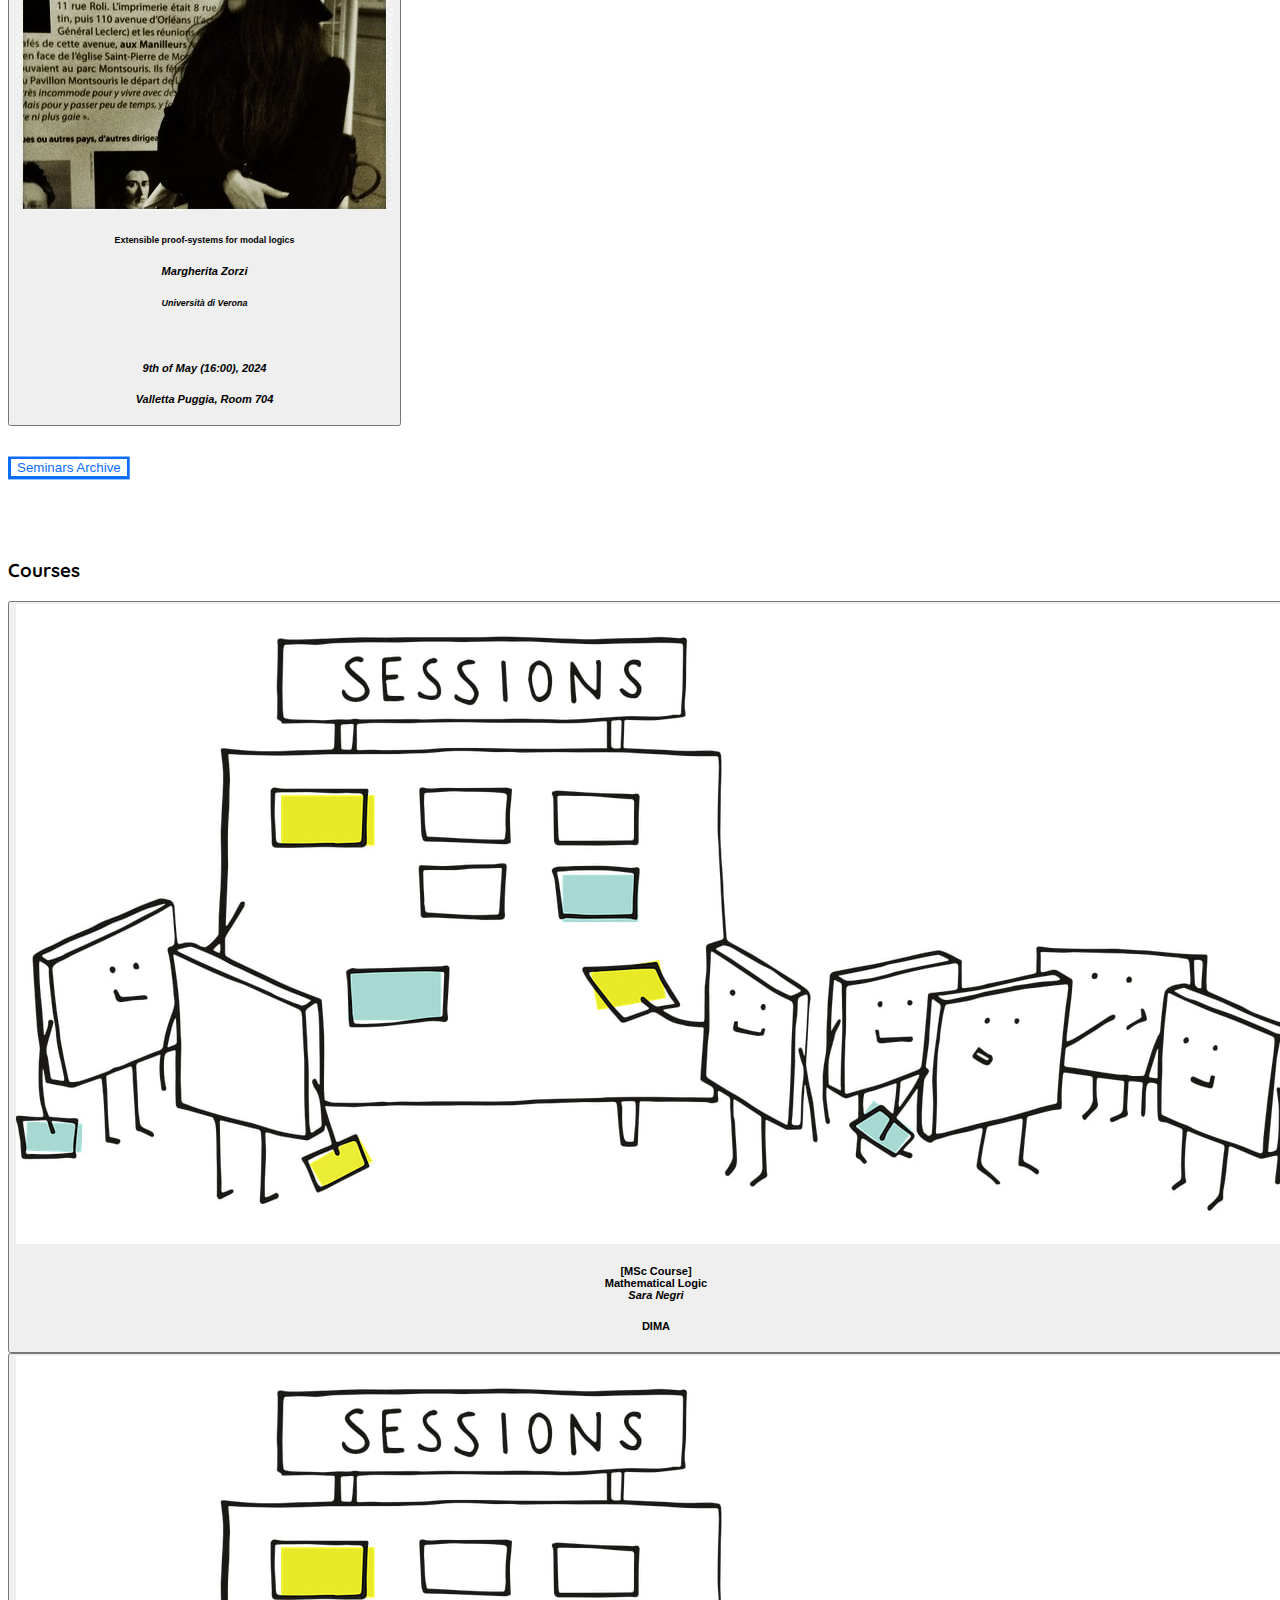
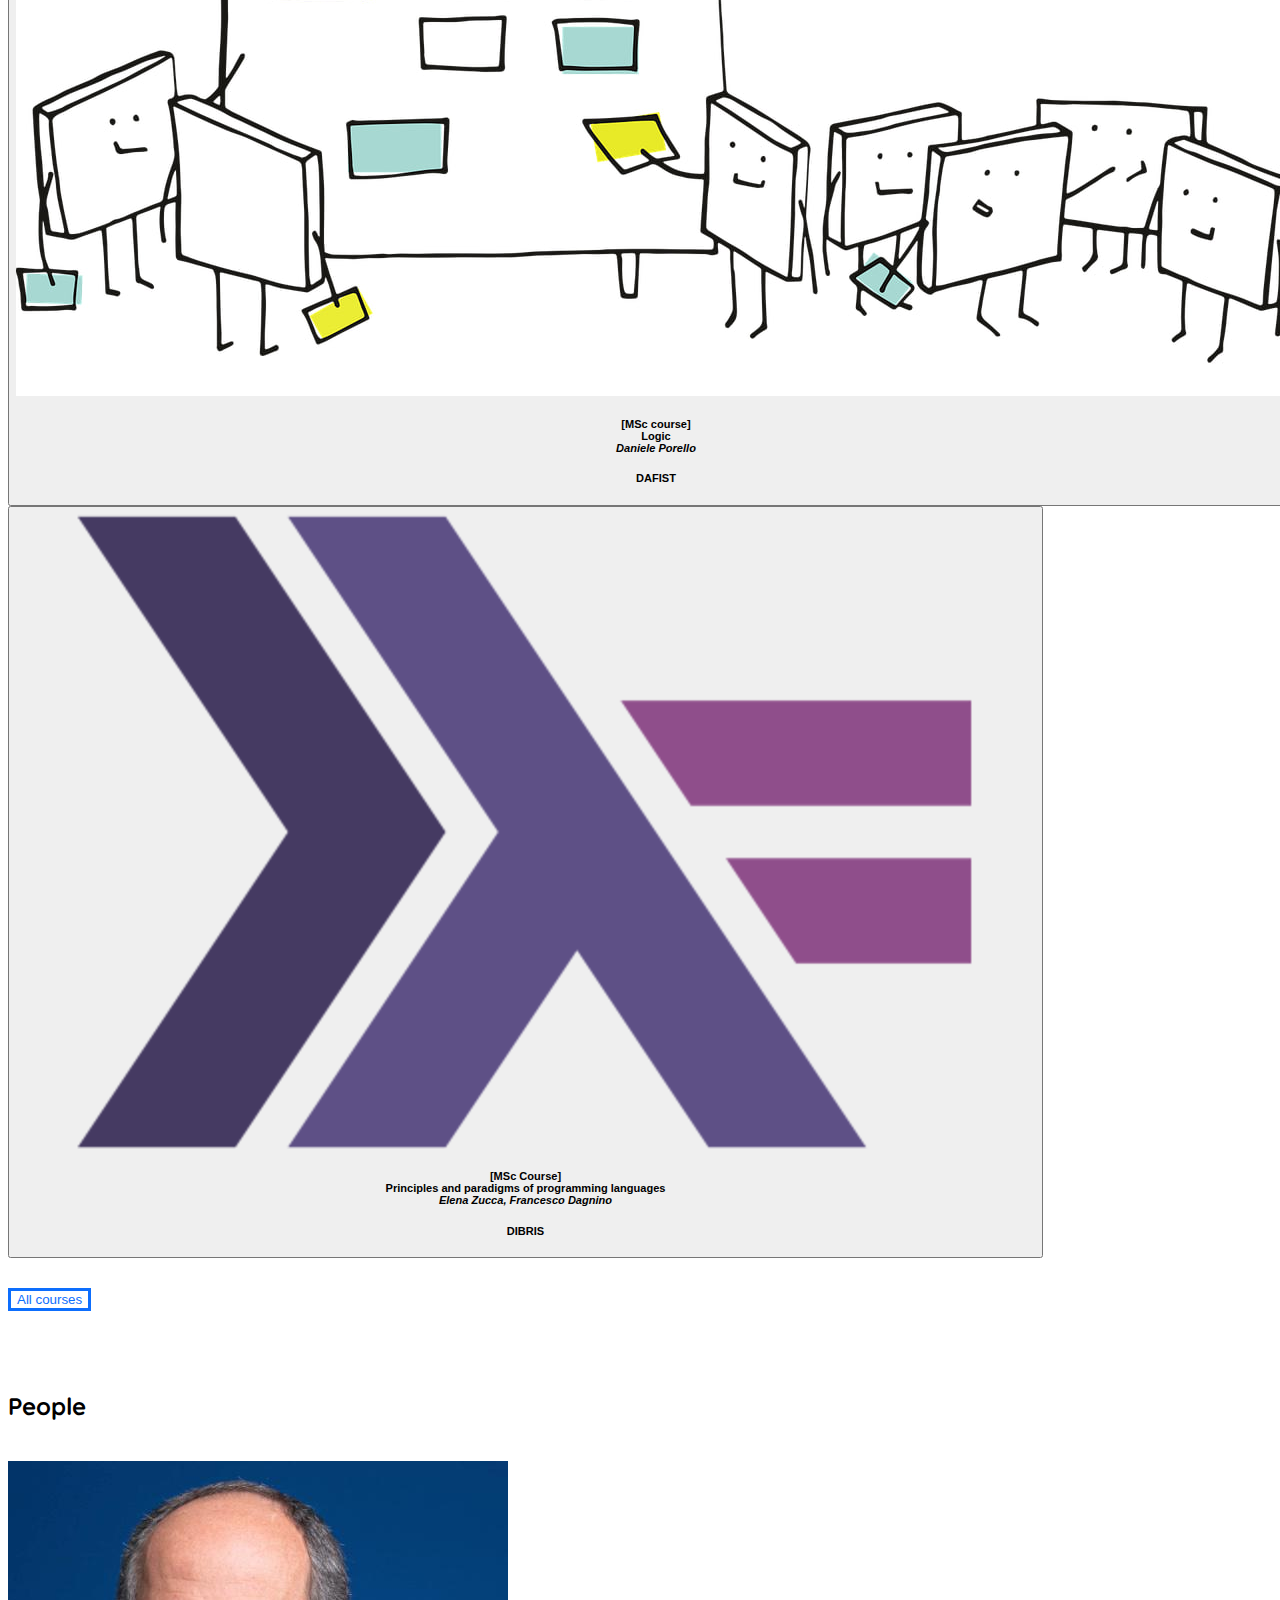
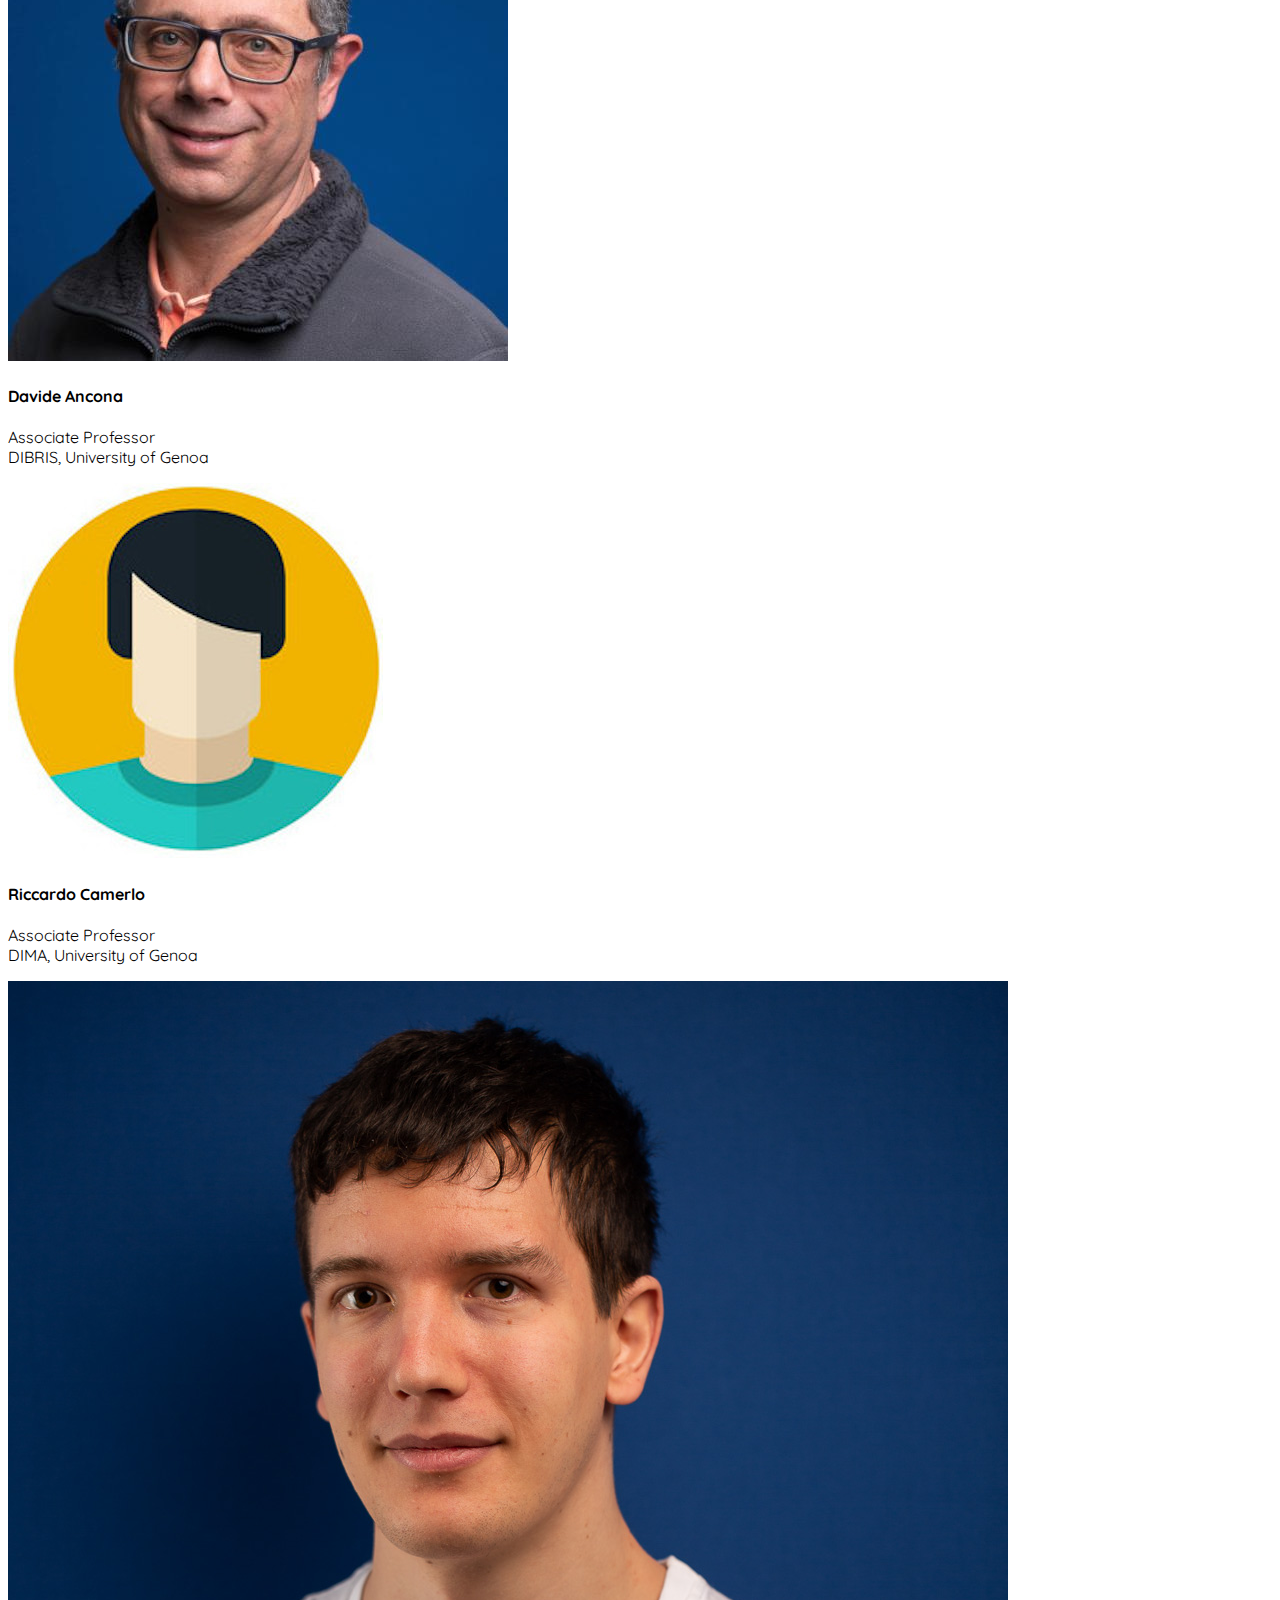
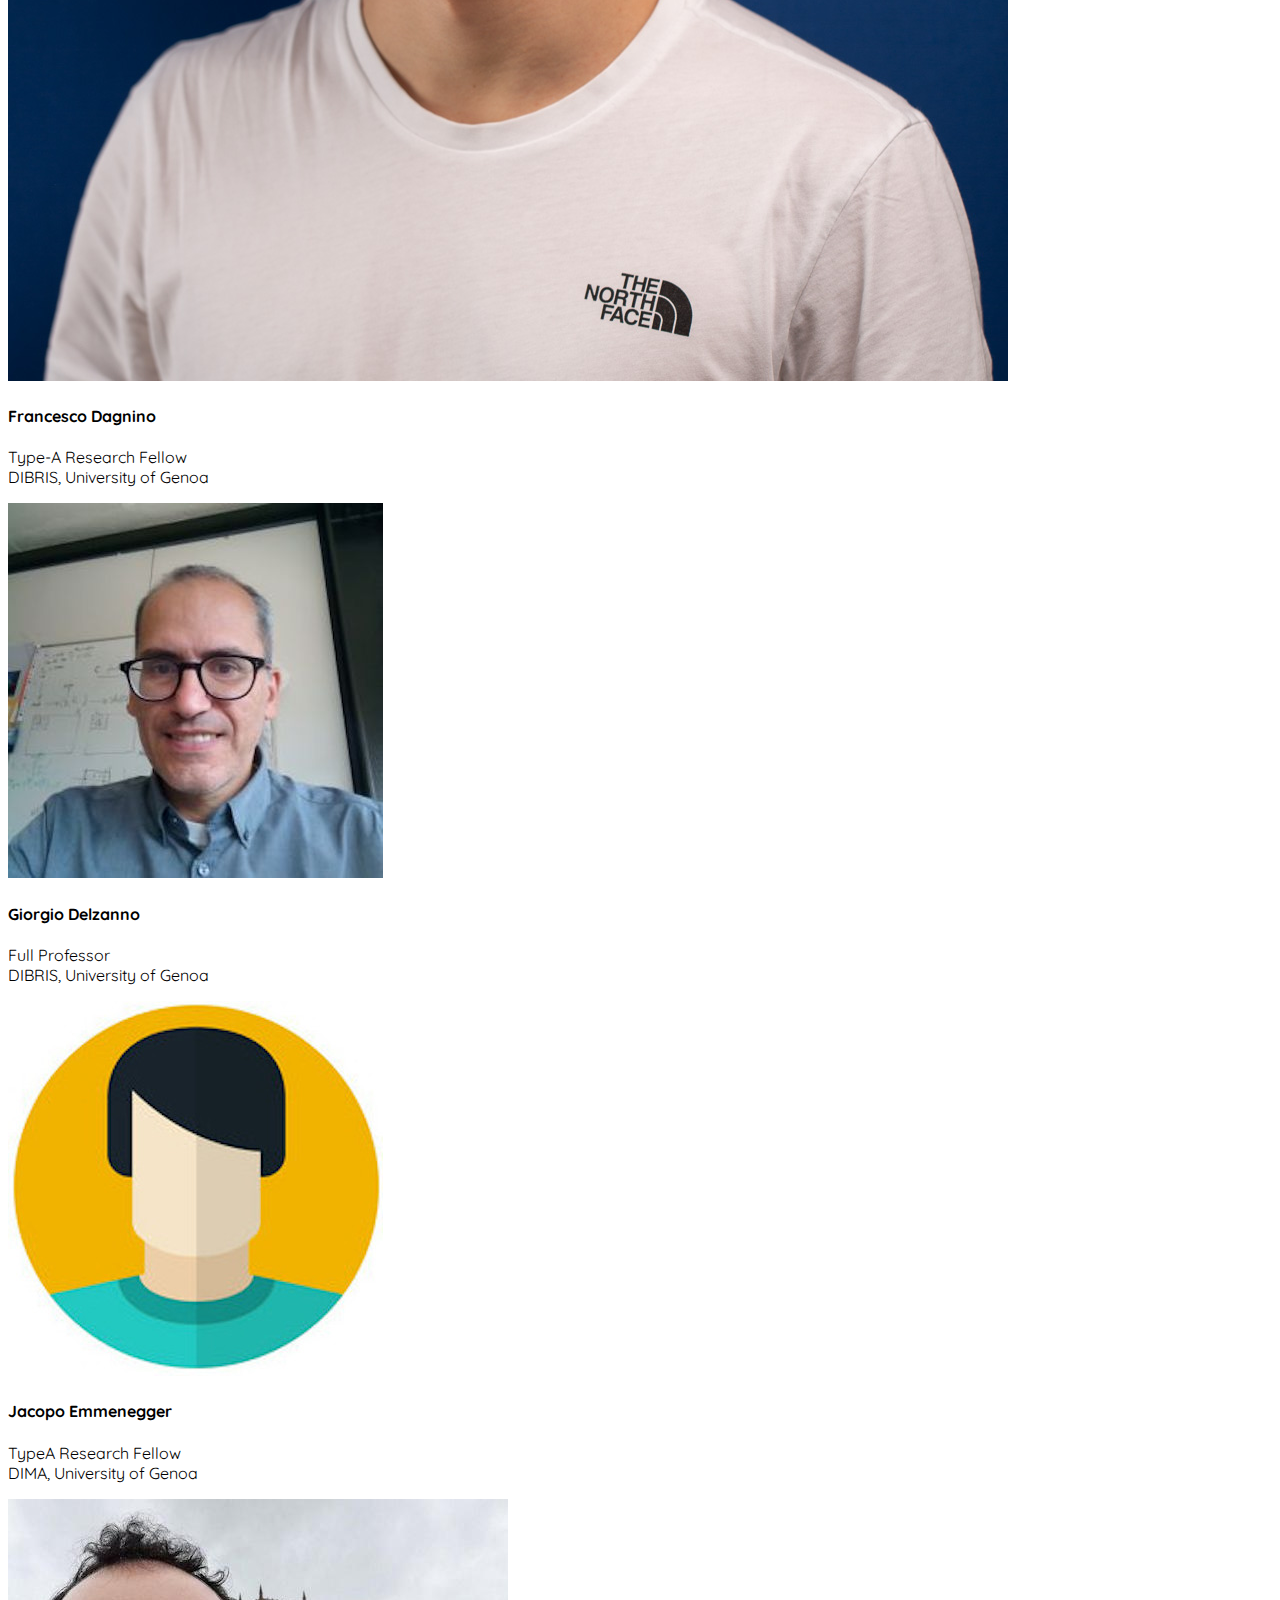
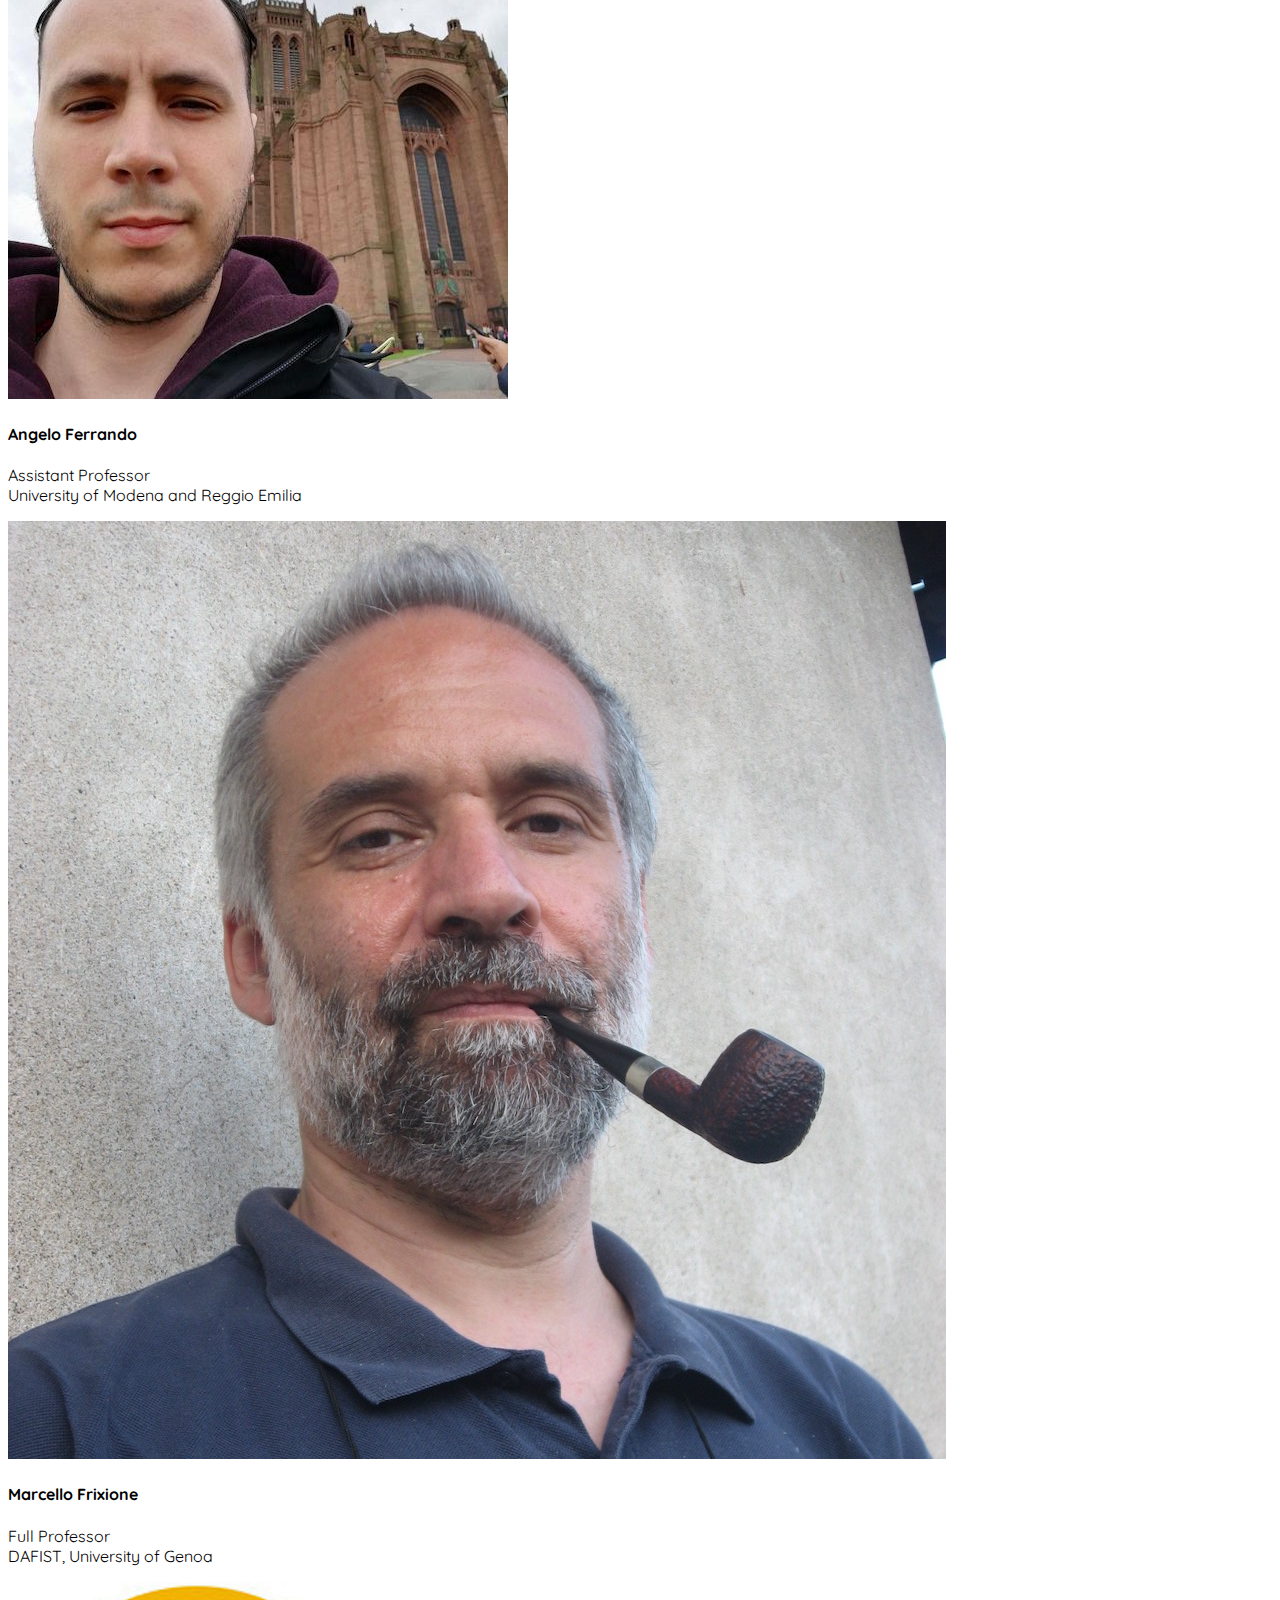
==== commit 193c5a06: "new seminar" ====
--- a/index.html
+++ b/index.html
@@ -80,12 +80,9 @@
       <section id="aboutus">
         <h3 class="text-center">About us</h3>
         <p class="lead">
-          The FORMA (Formal methods and logic in action) working group is formed by a group of professors and 
-          researchers from DIBRIS (Department of Informatics, Bioengineering, Robotics and Systems Engineering) 
-          who share a logical-formal approach to research in various domains, including 
-            the development of intelligent and multi-agent systems,
-            the development of theories and applications in programming languages,
-            software testing and verification, and
+          The FORMA (Formal methods and logic in action) working group is formed by a group of professors and researchers from DIBRIS (Department of Informatics, Bioengineering, Robotics and Systems Engineering) 
+          who share a logical-formal approach to research in various domains, including the development of intelligent and multi-agent systems,
+            the development of theories and applications in programming languages, software testing and verification, and
             the specification, description, and analysis of cyber-physical systems.
           <br><br>
           The aim of the group is to promote collaborations, meetings, and projects centered around the use of 
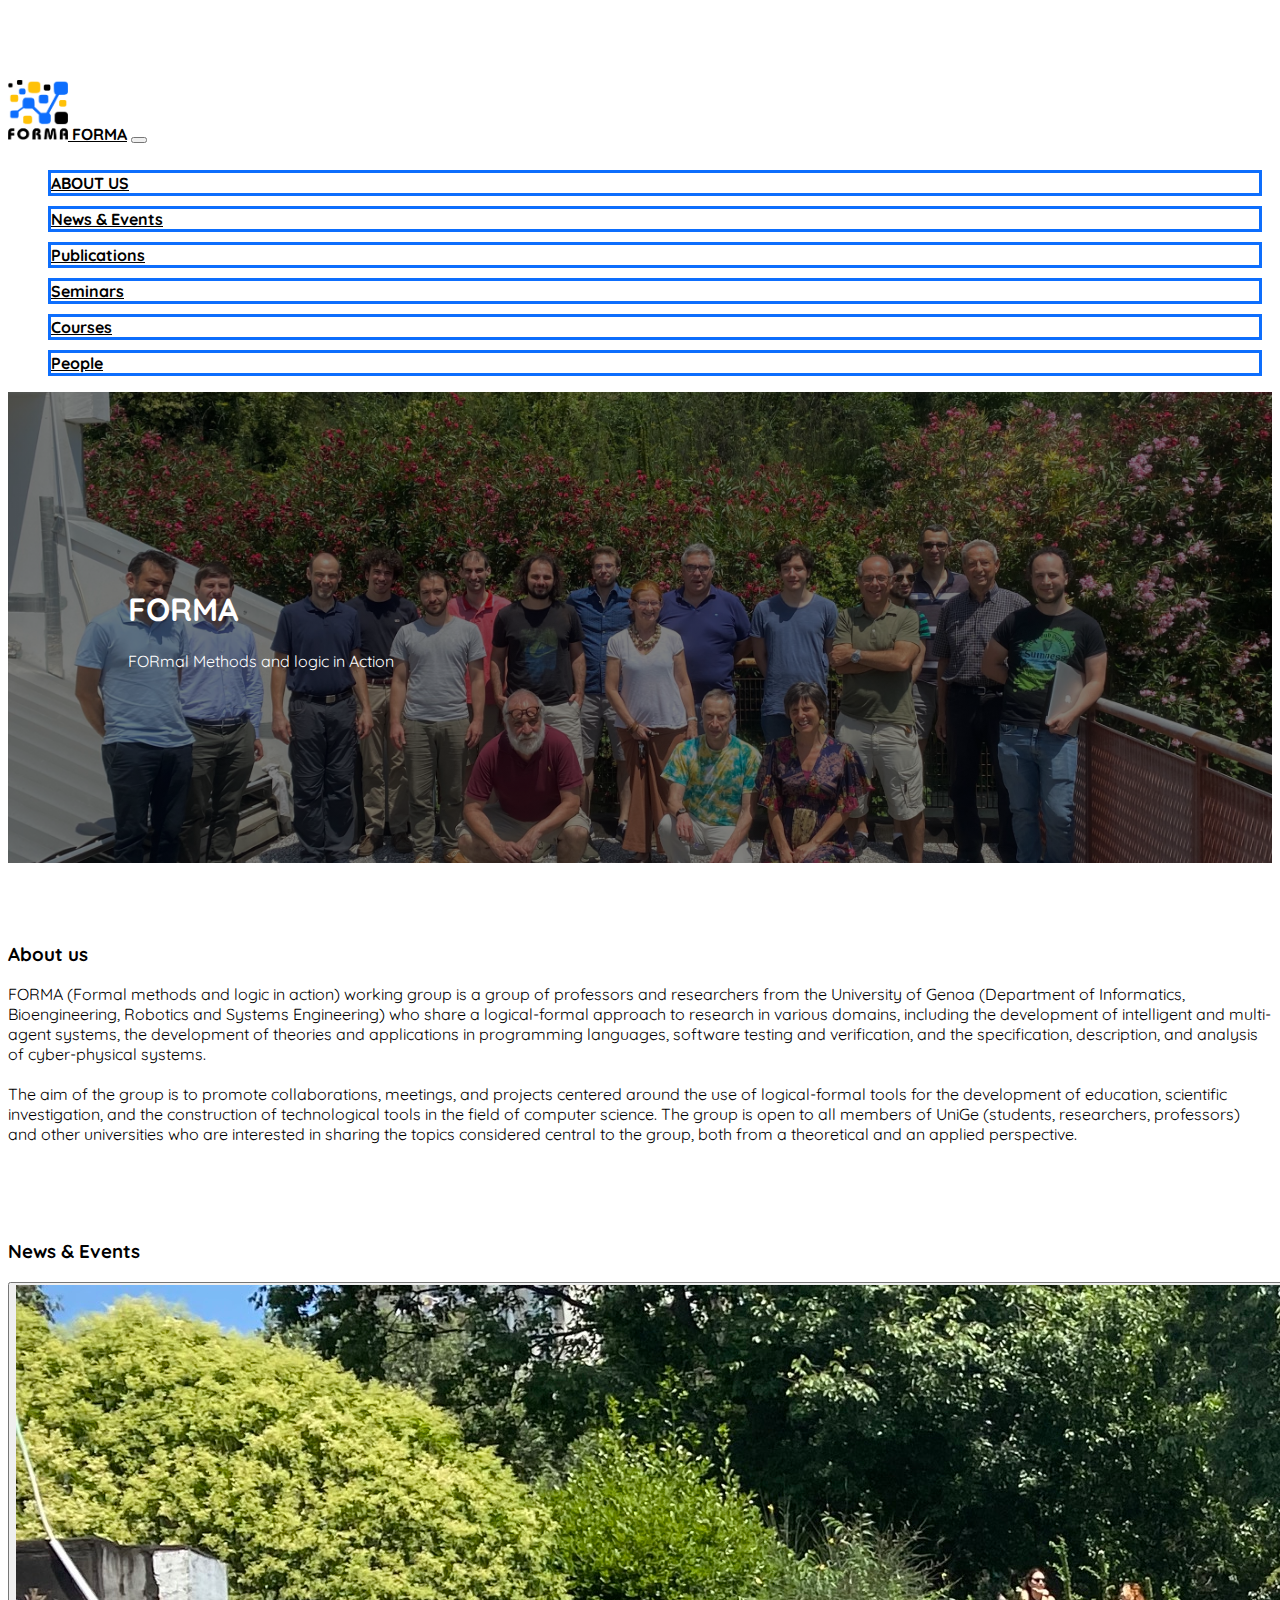
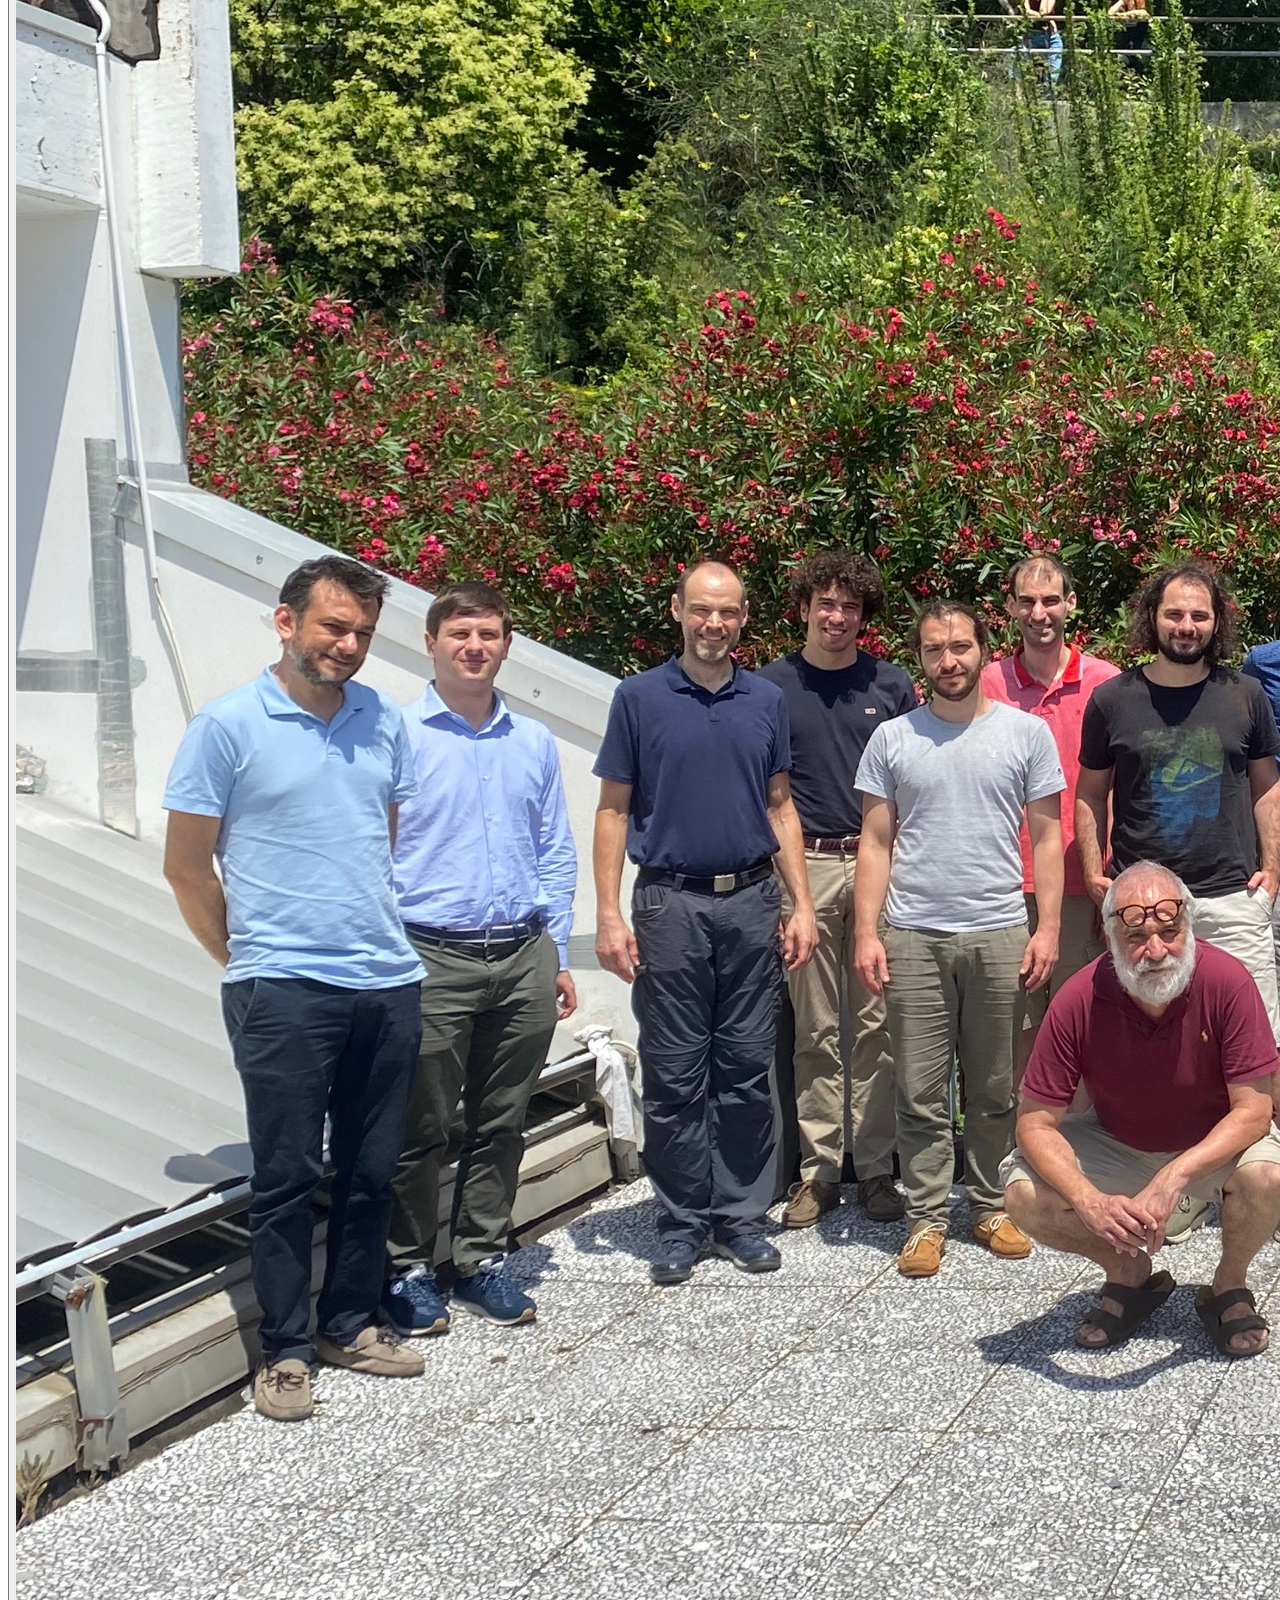
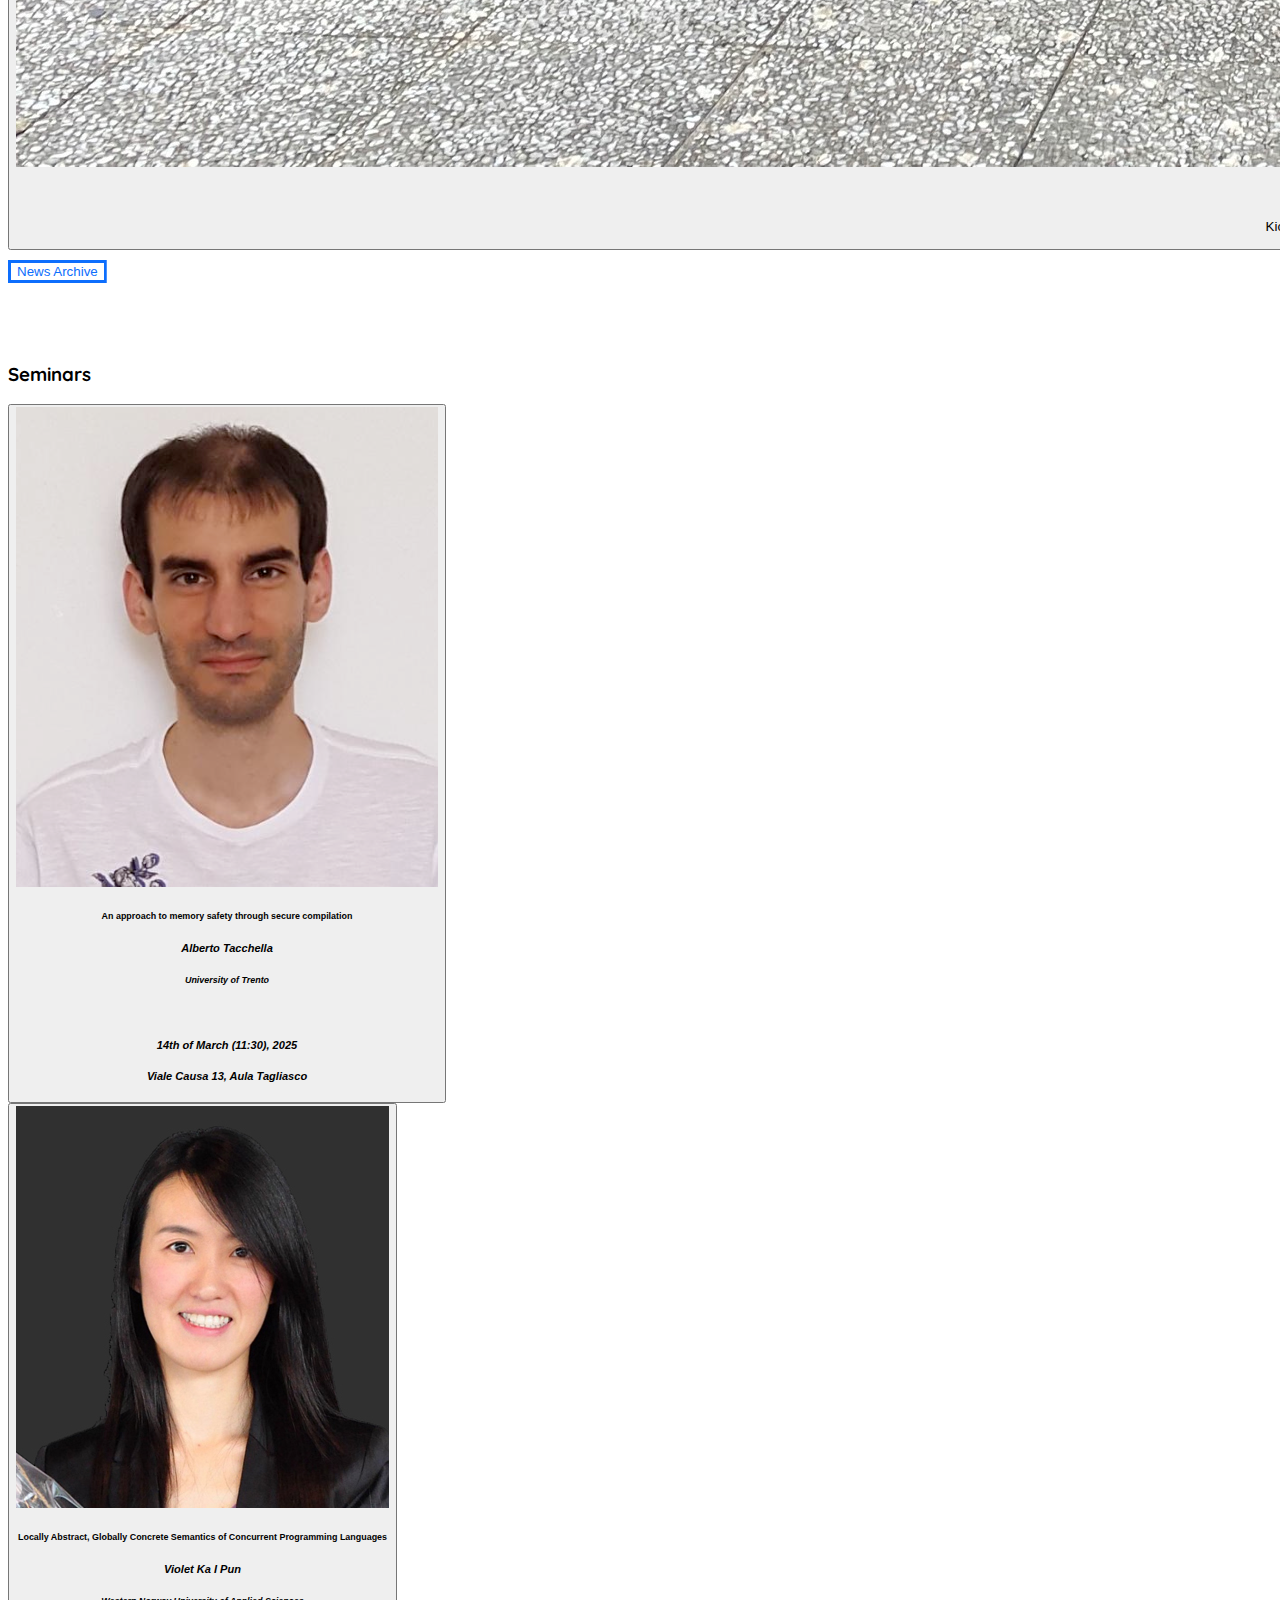
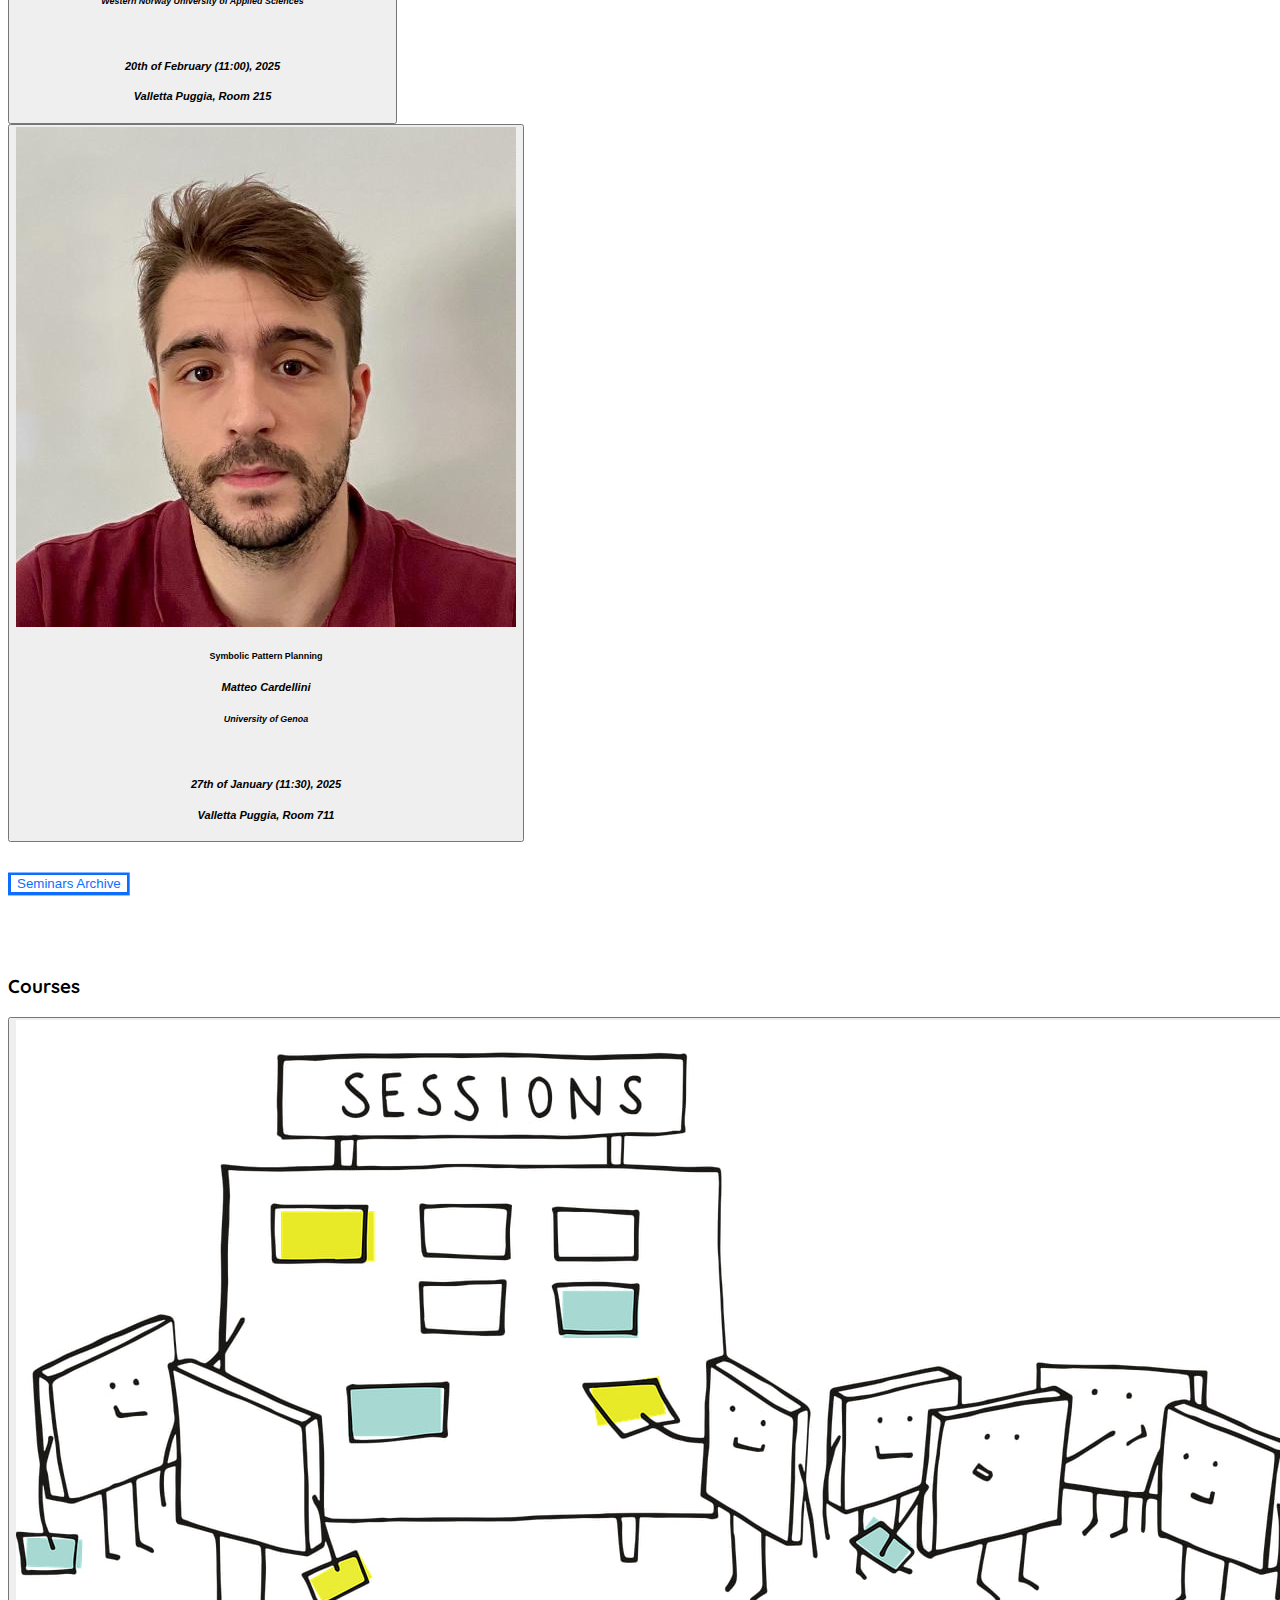
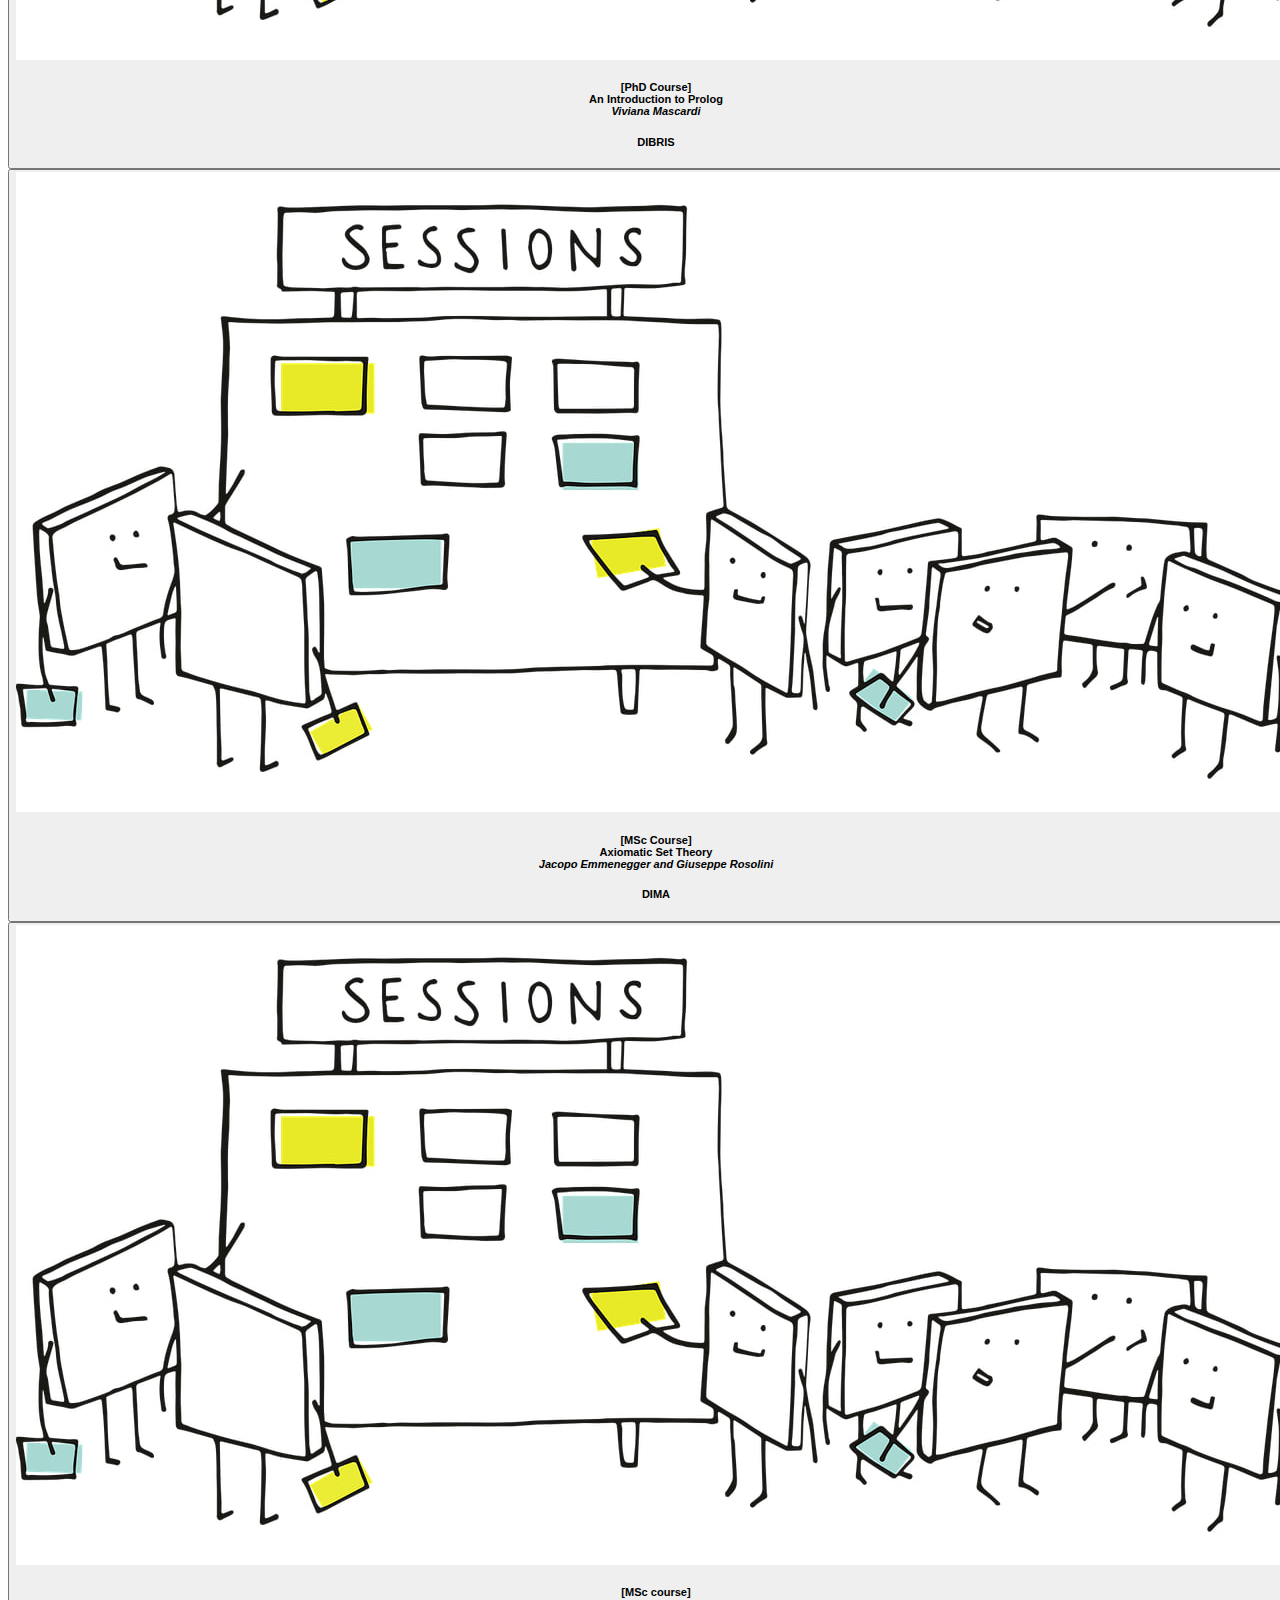
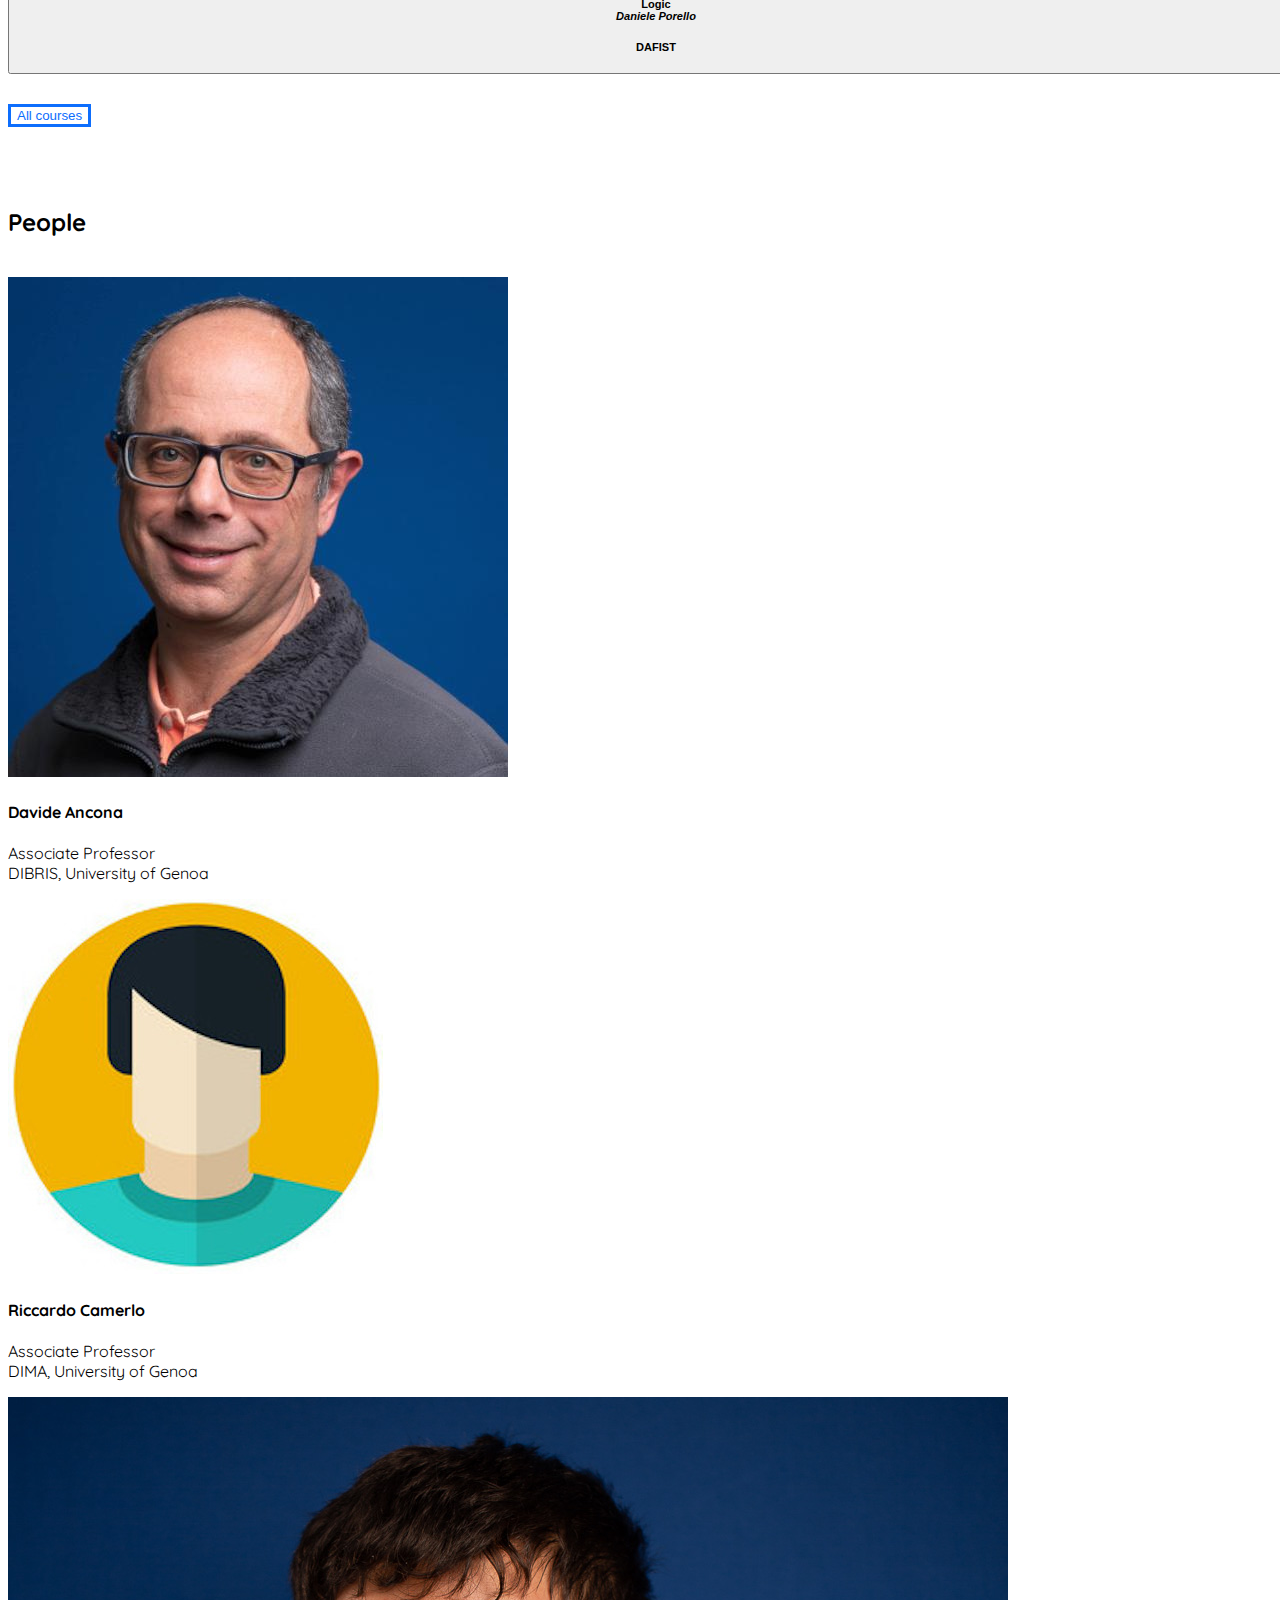
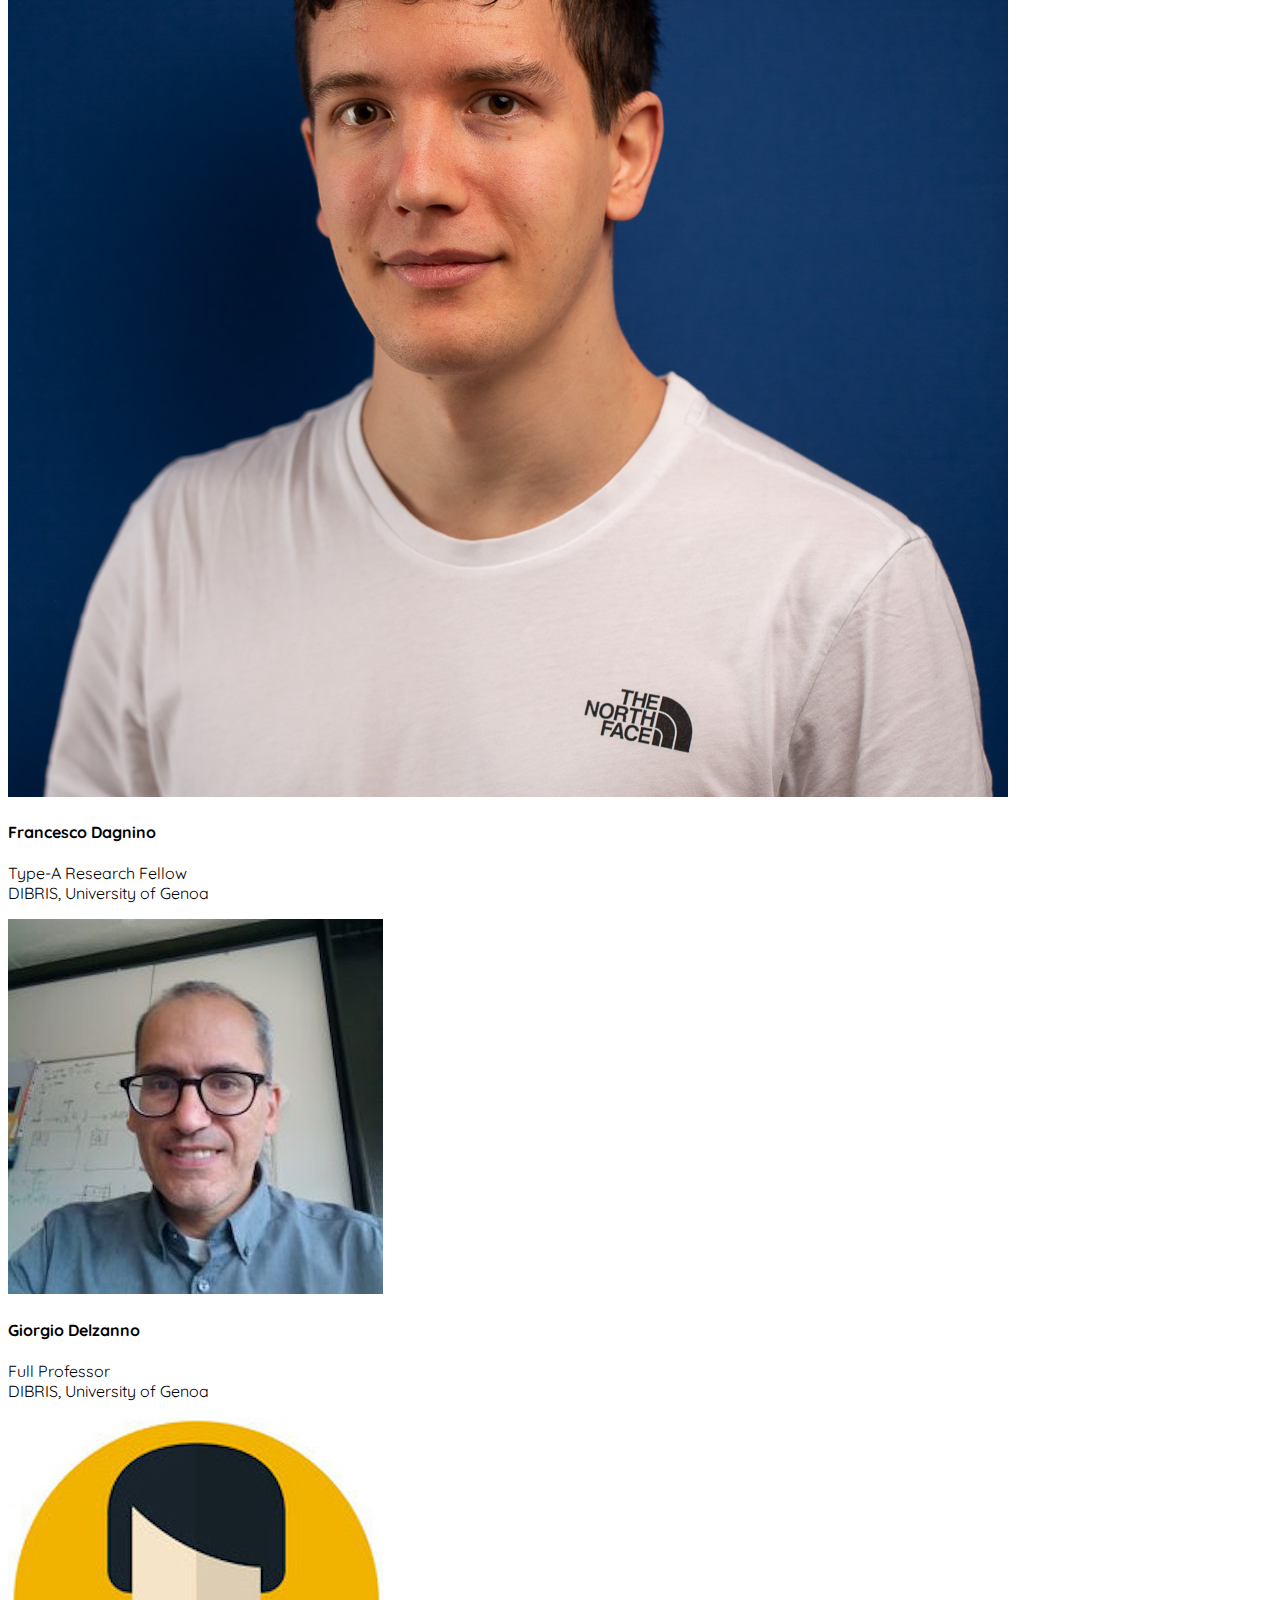
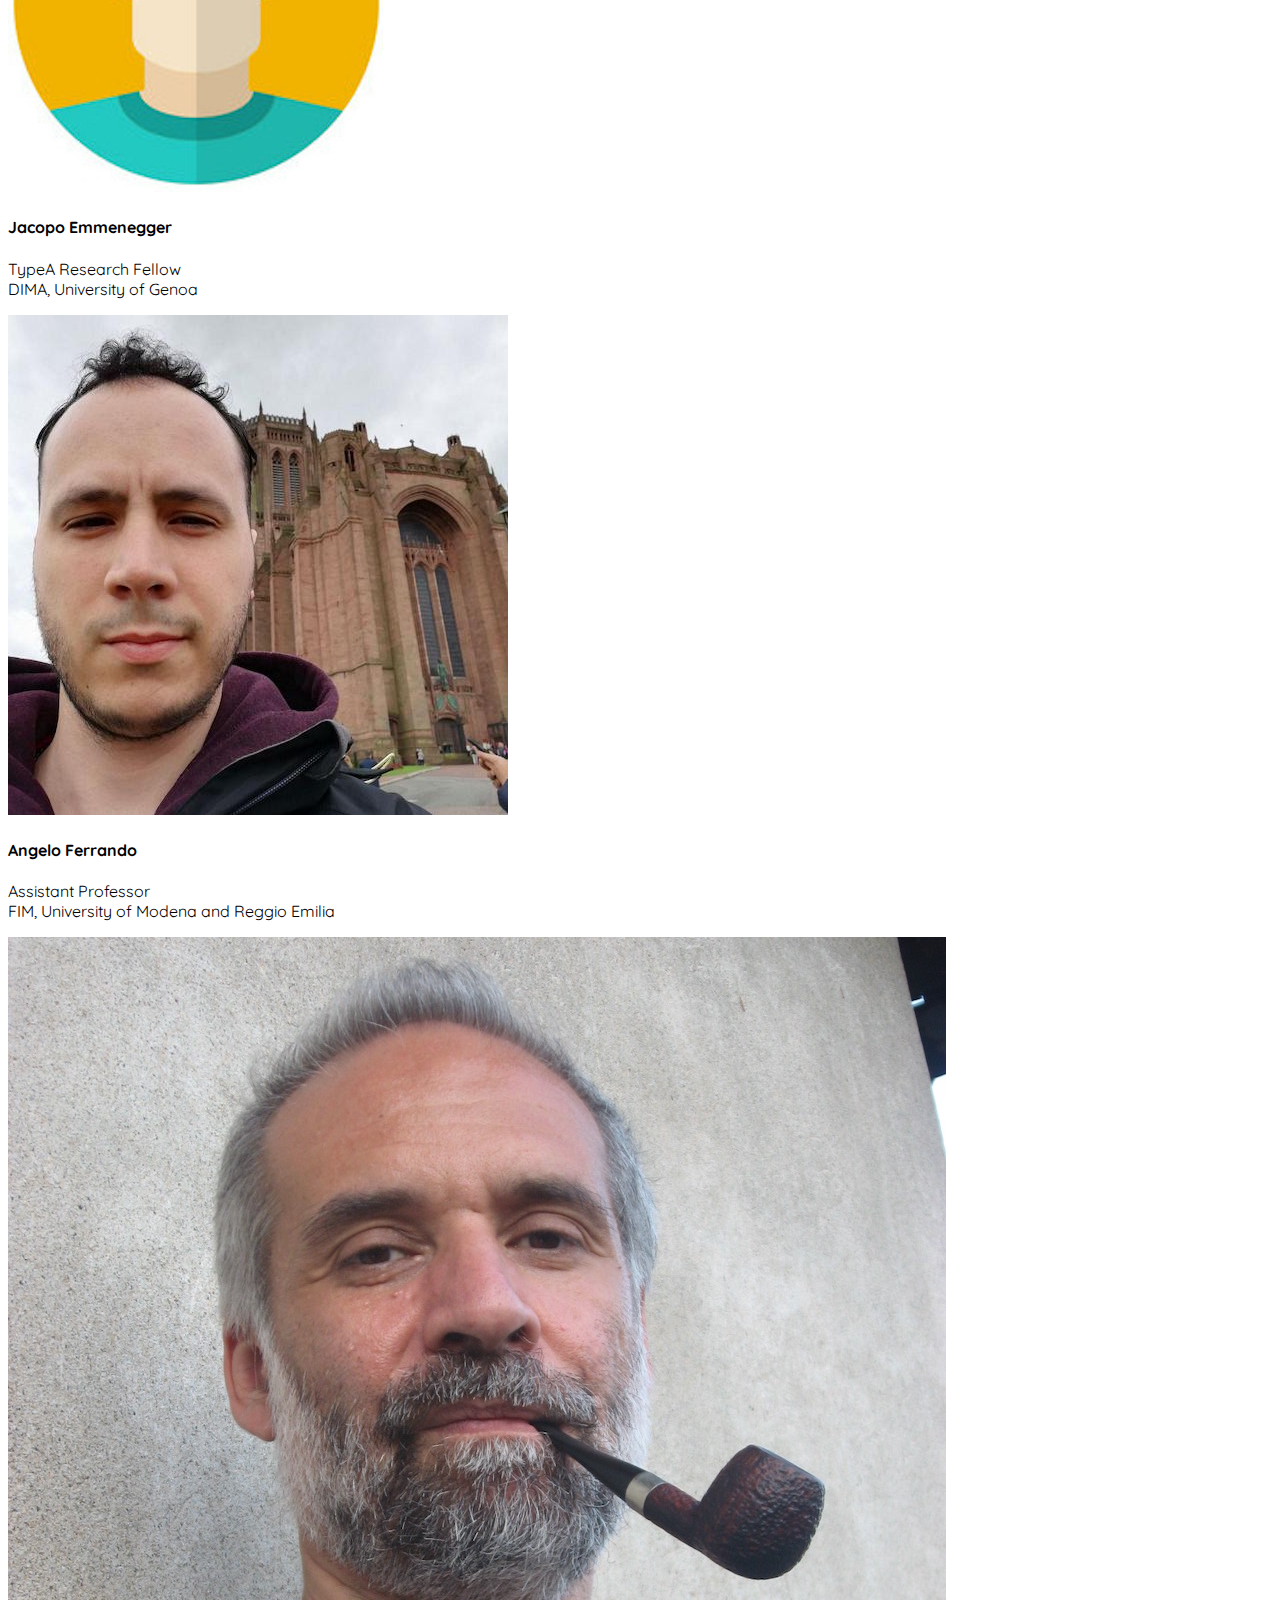
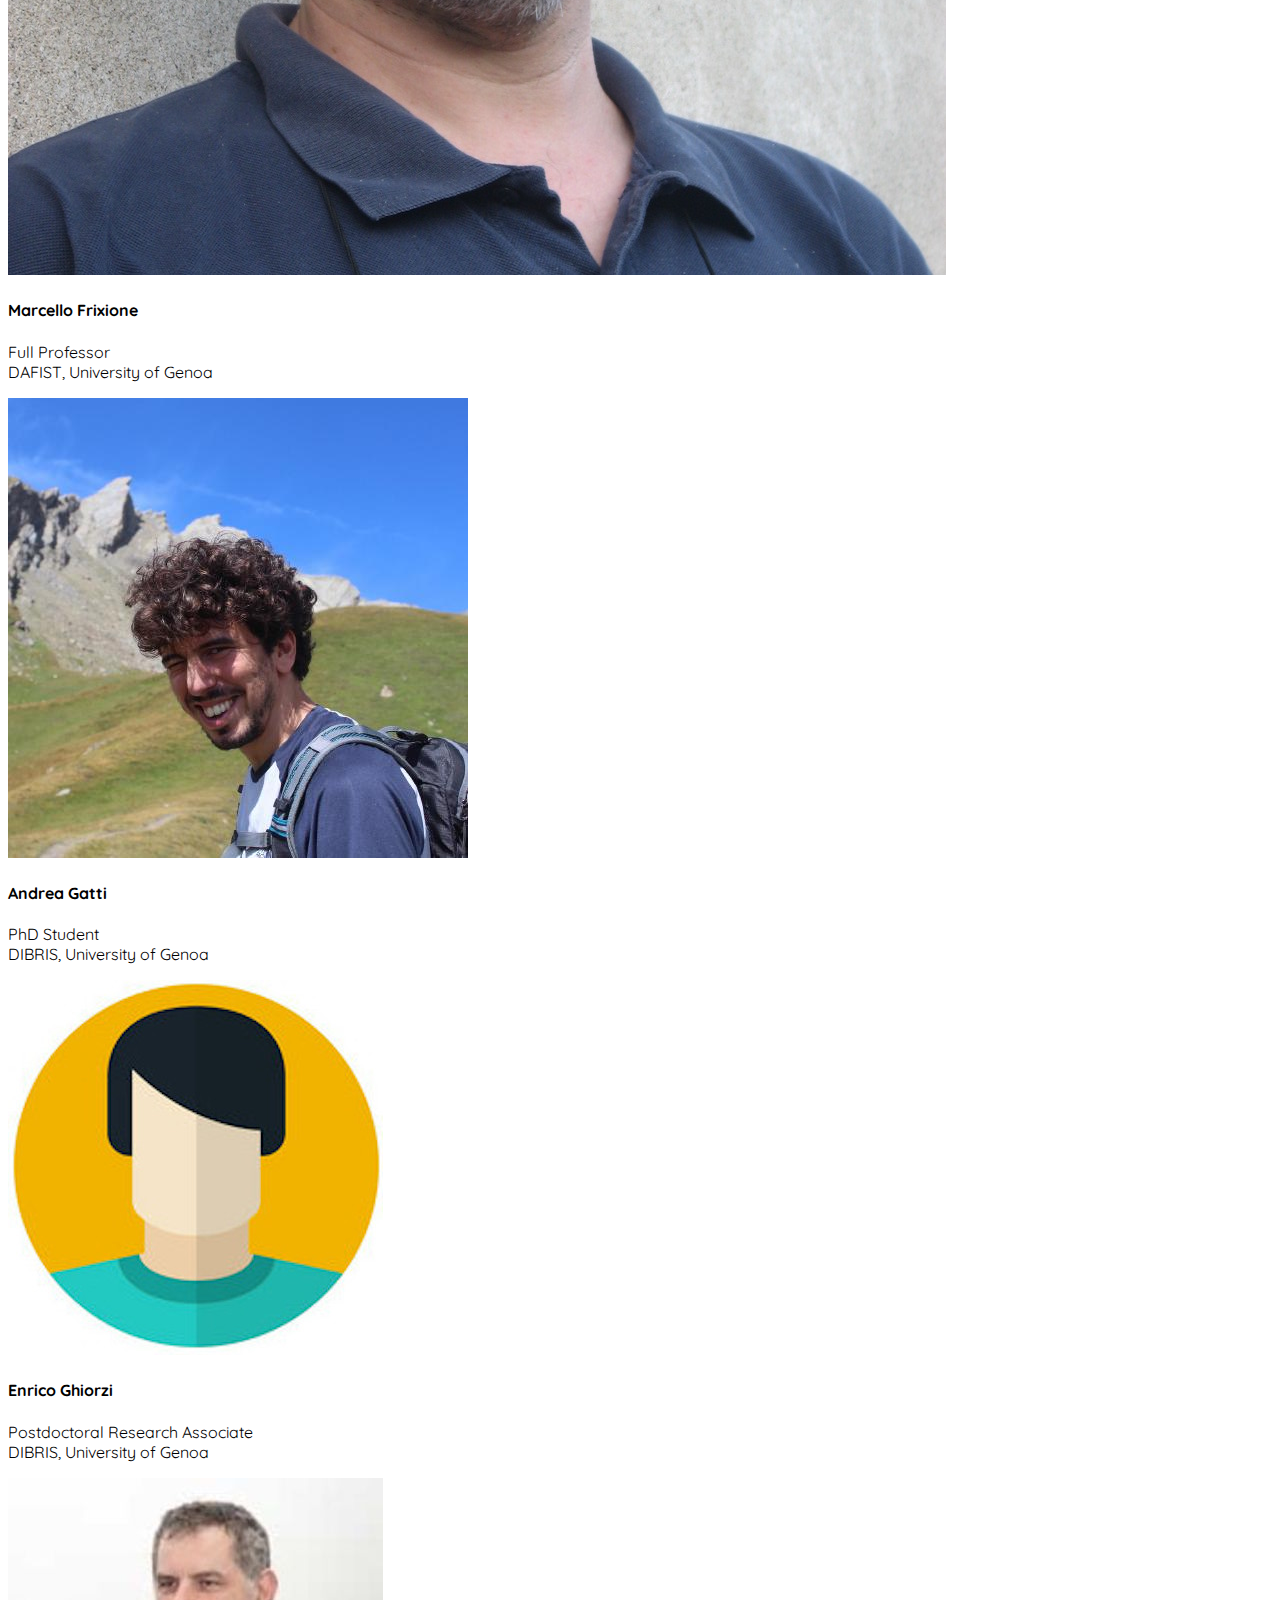
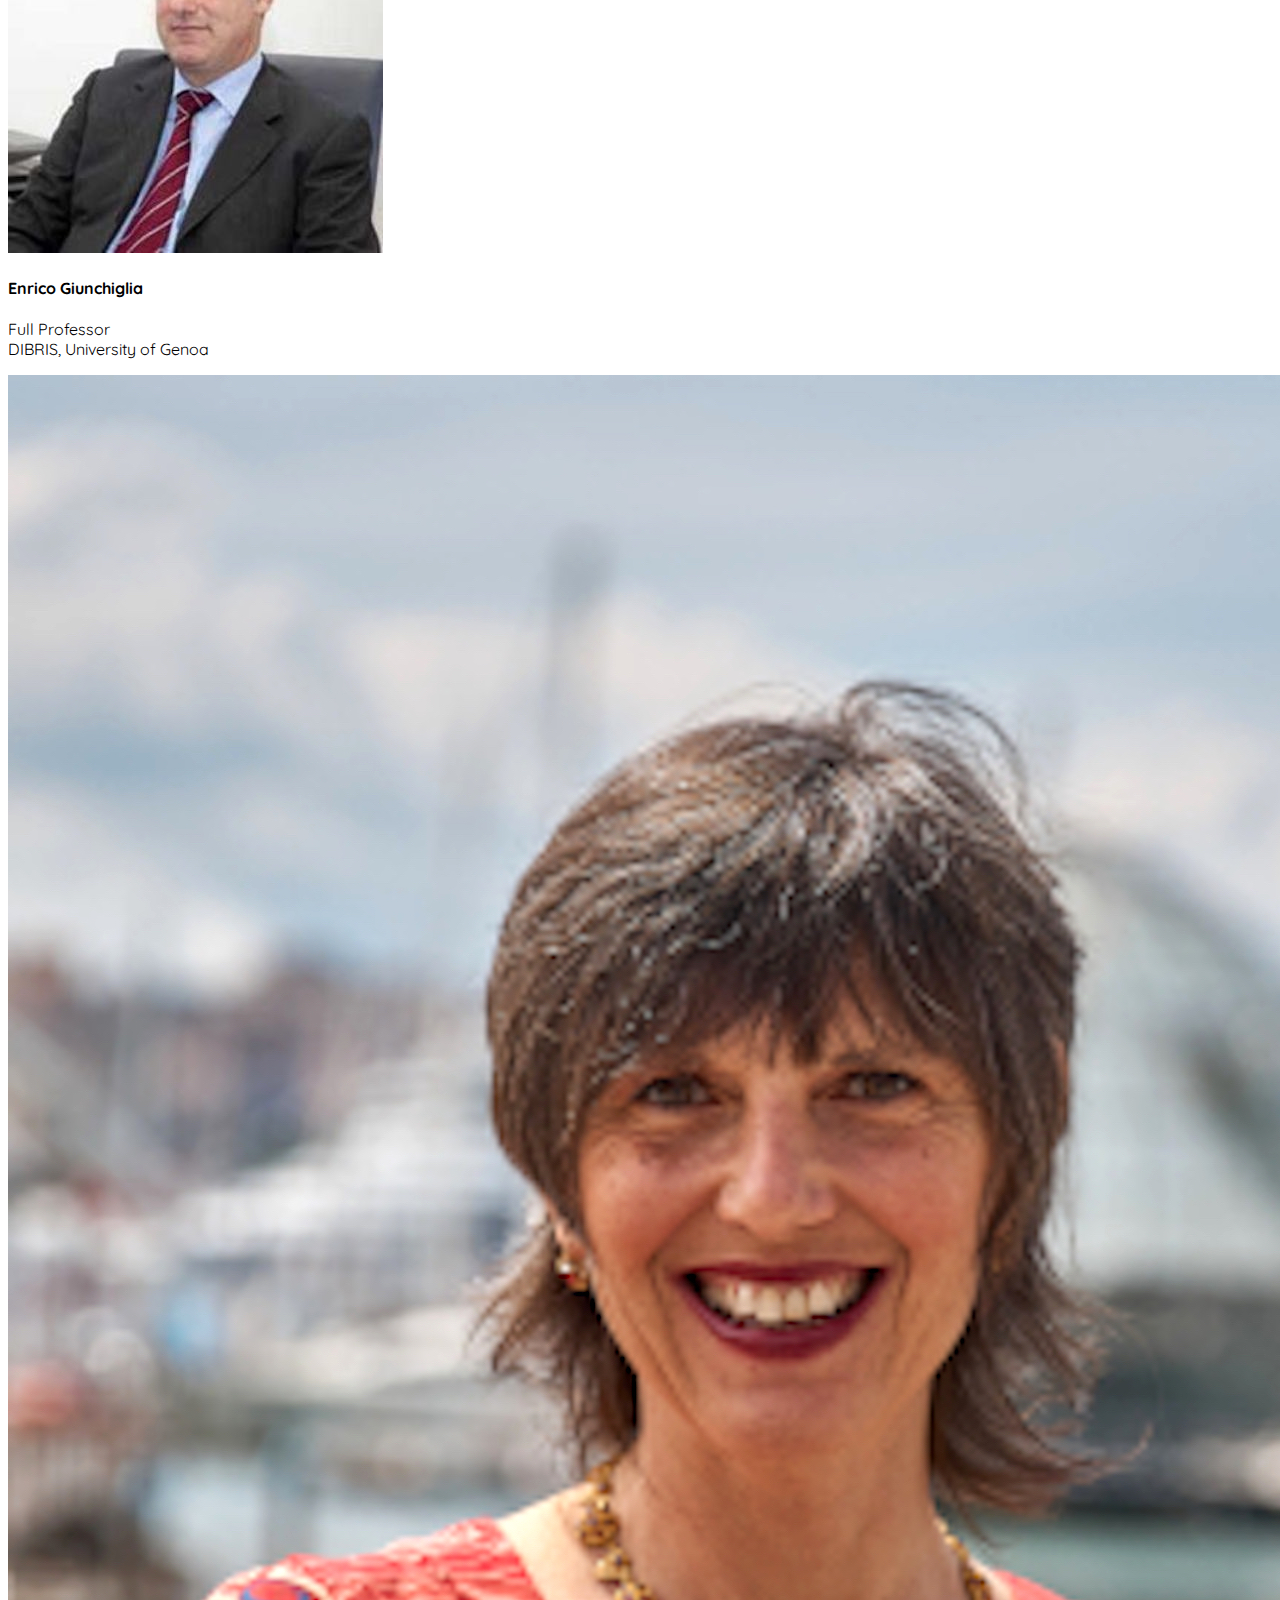
==== commit 475a5d87: "new index" ====
--- a/index.html
+++ b/index.html
@@ -80,15 +80,15 @@
       <section id="aboutus">
         <h3 class="text-center">About us</h3>
         <p class="lead">
-          The FORMA (Formal methods and logic in action) working group is formed by a group of professors and researchers from DIBRIS (Department of Informatics, Bioengineering, Robotics and Systems Engineering) 
+          FORMA (Formal methods and logic in action) working group is a group of professors and researchers from the University of Genoa (Department of Informatics, Bioengineering, Robotics and Systems Engineering) 
           who share a logical-formal approach to research in various domains, including the development of intelligent and multi-agent systems,
             the development of theories and applications in programming languages, software testing and verification, and
             the specification, description, and analysis of cyber-physical systems.
           <br><br>
           The aim of the group is to promote collaborations, meetings, and projects centered around the use of 
           logical-formal tools for the development of education, scientific investigation, and the construction of 
-          technological tools in the field of computer science. The group is open to other members of UniGe (students, 
-          researchers, professors) who are interested in sharing the topics considered central to the group, both from
+          technological tools in the field of computer science. The group is open to all members of UniGe (students, 
+          researchers, professors) and other universities  who are interested in sharing the topics considered central to the group, both from
            a theoretical and an applied perspective.
         </p>
       </section>
